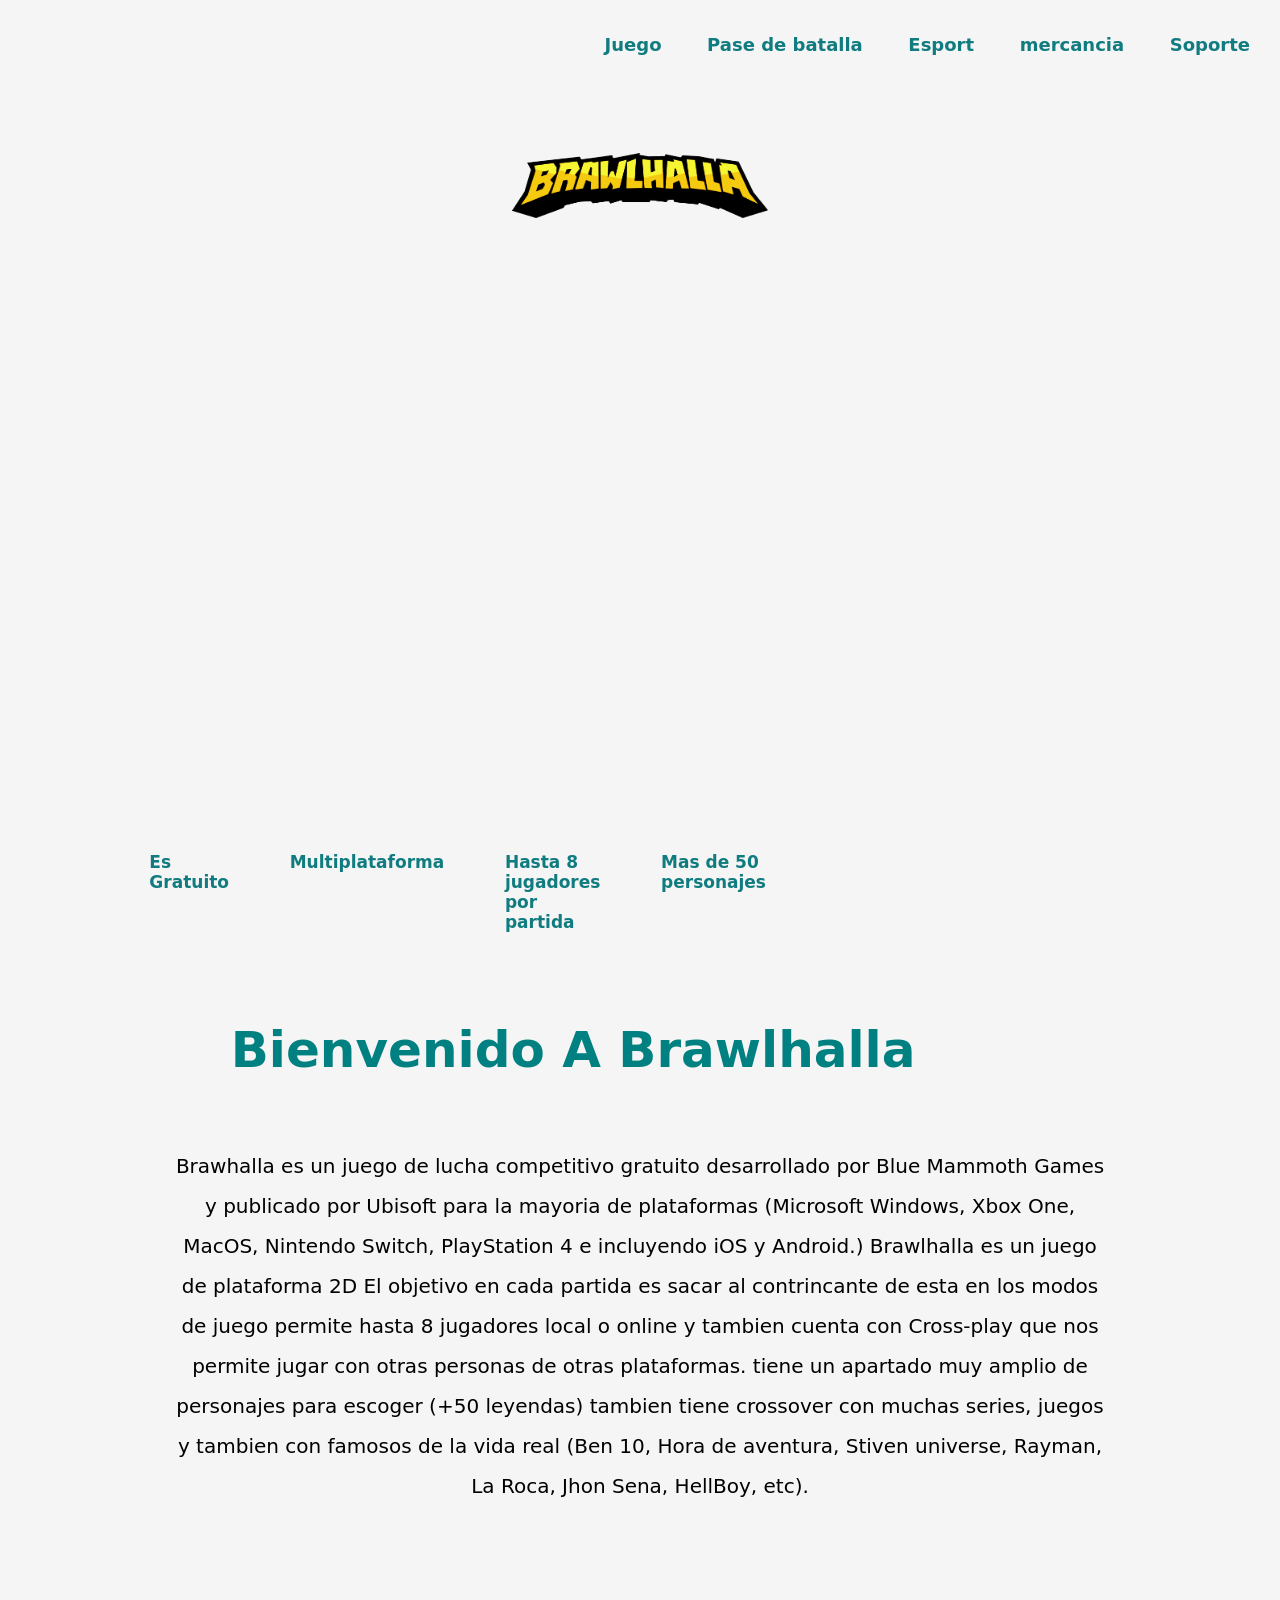
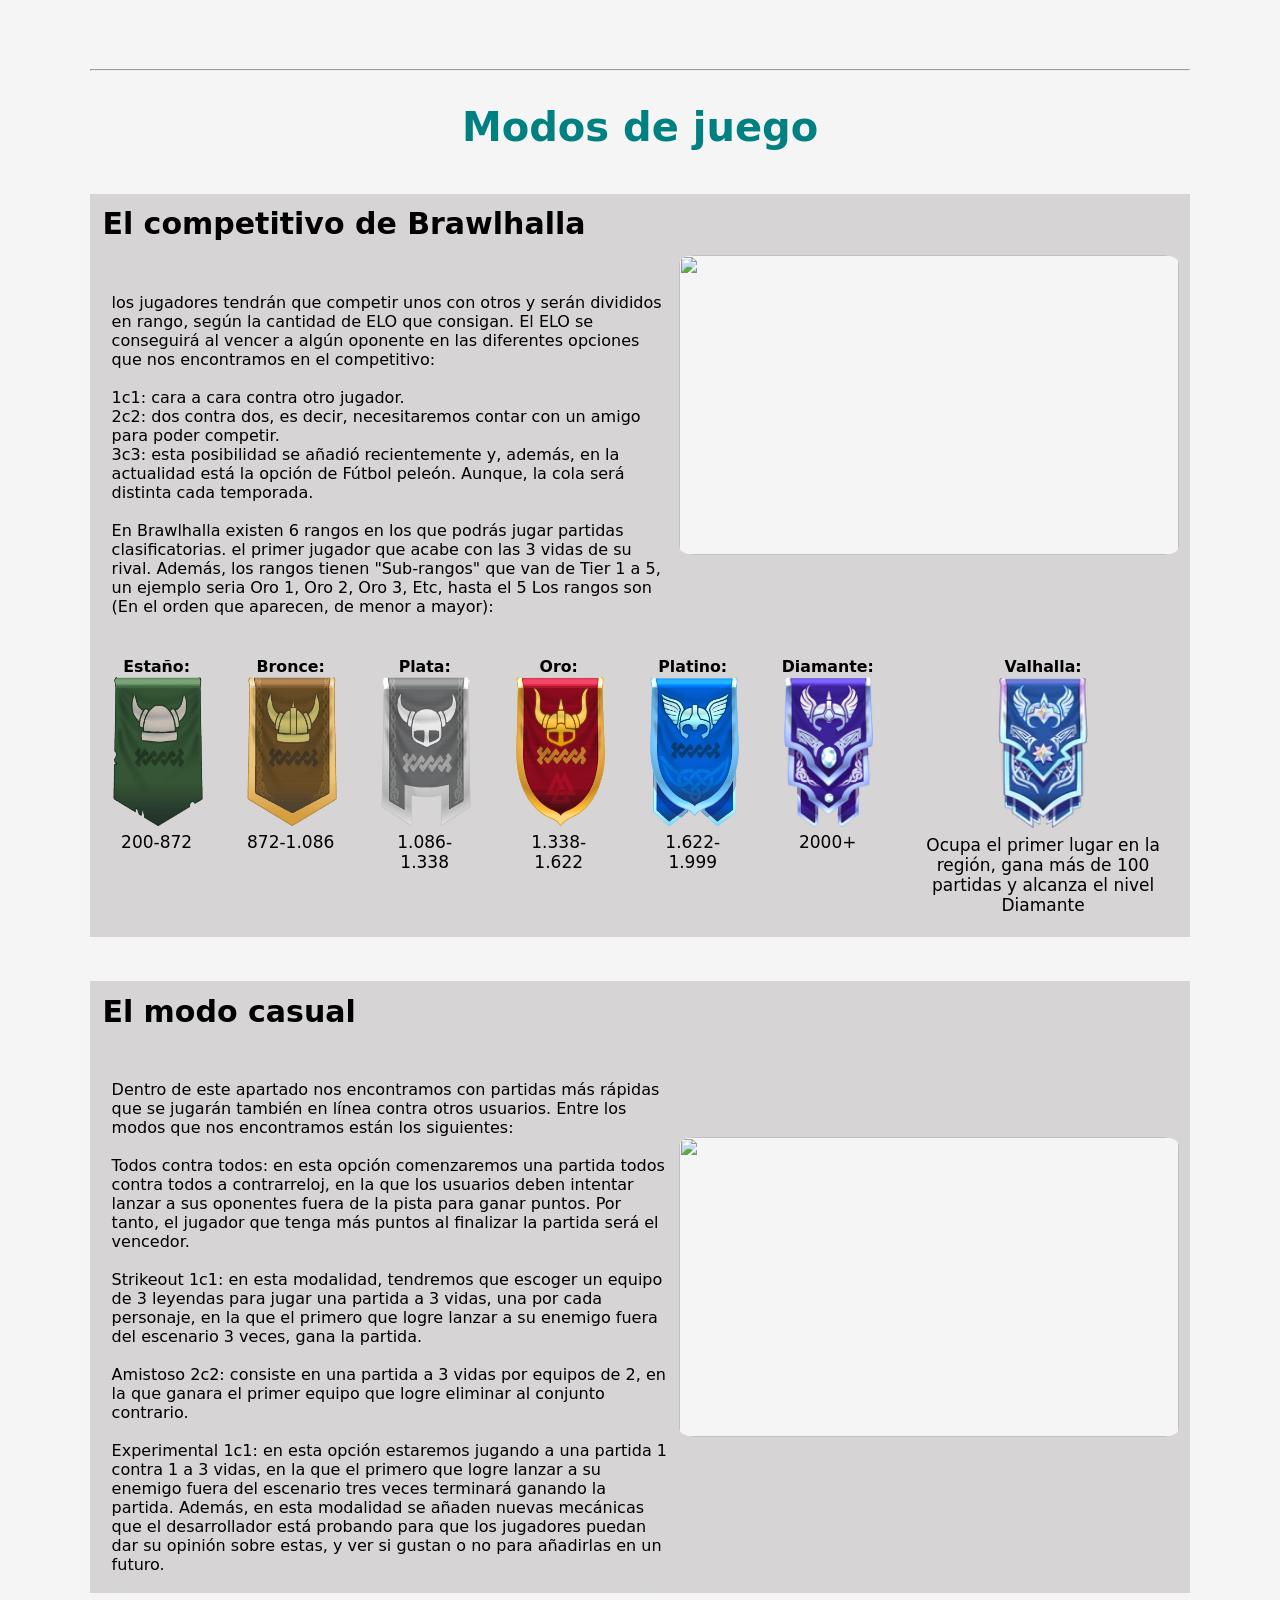
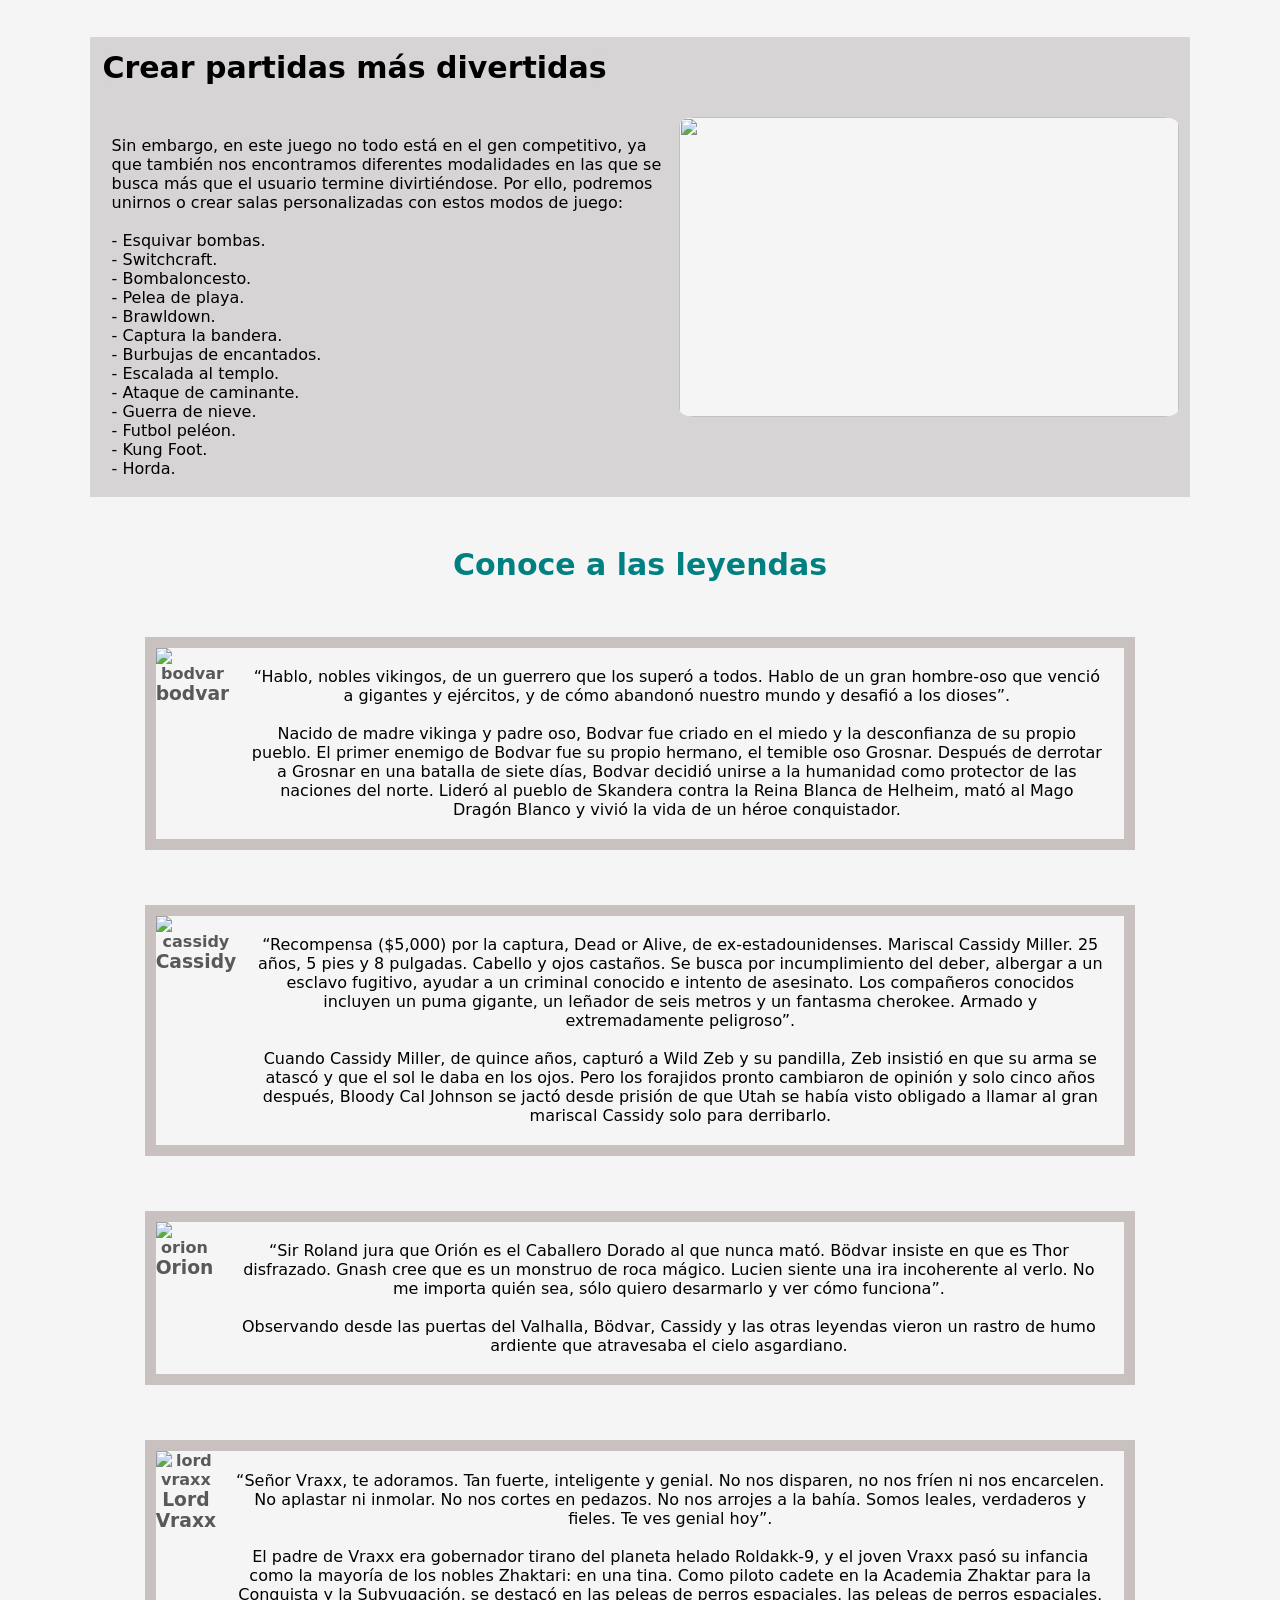
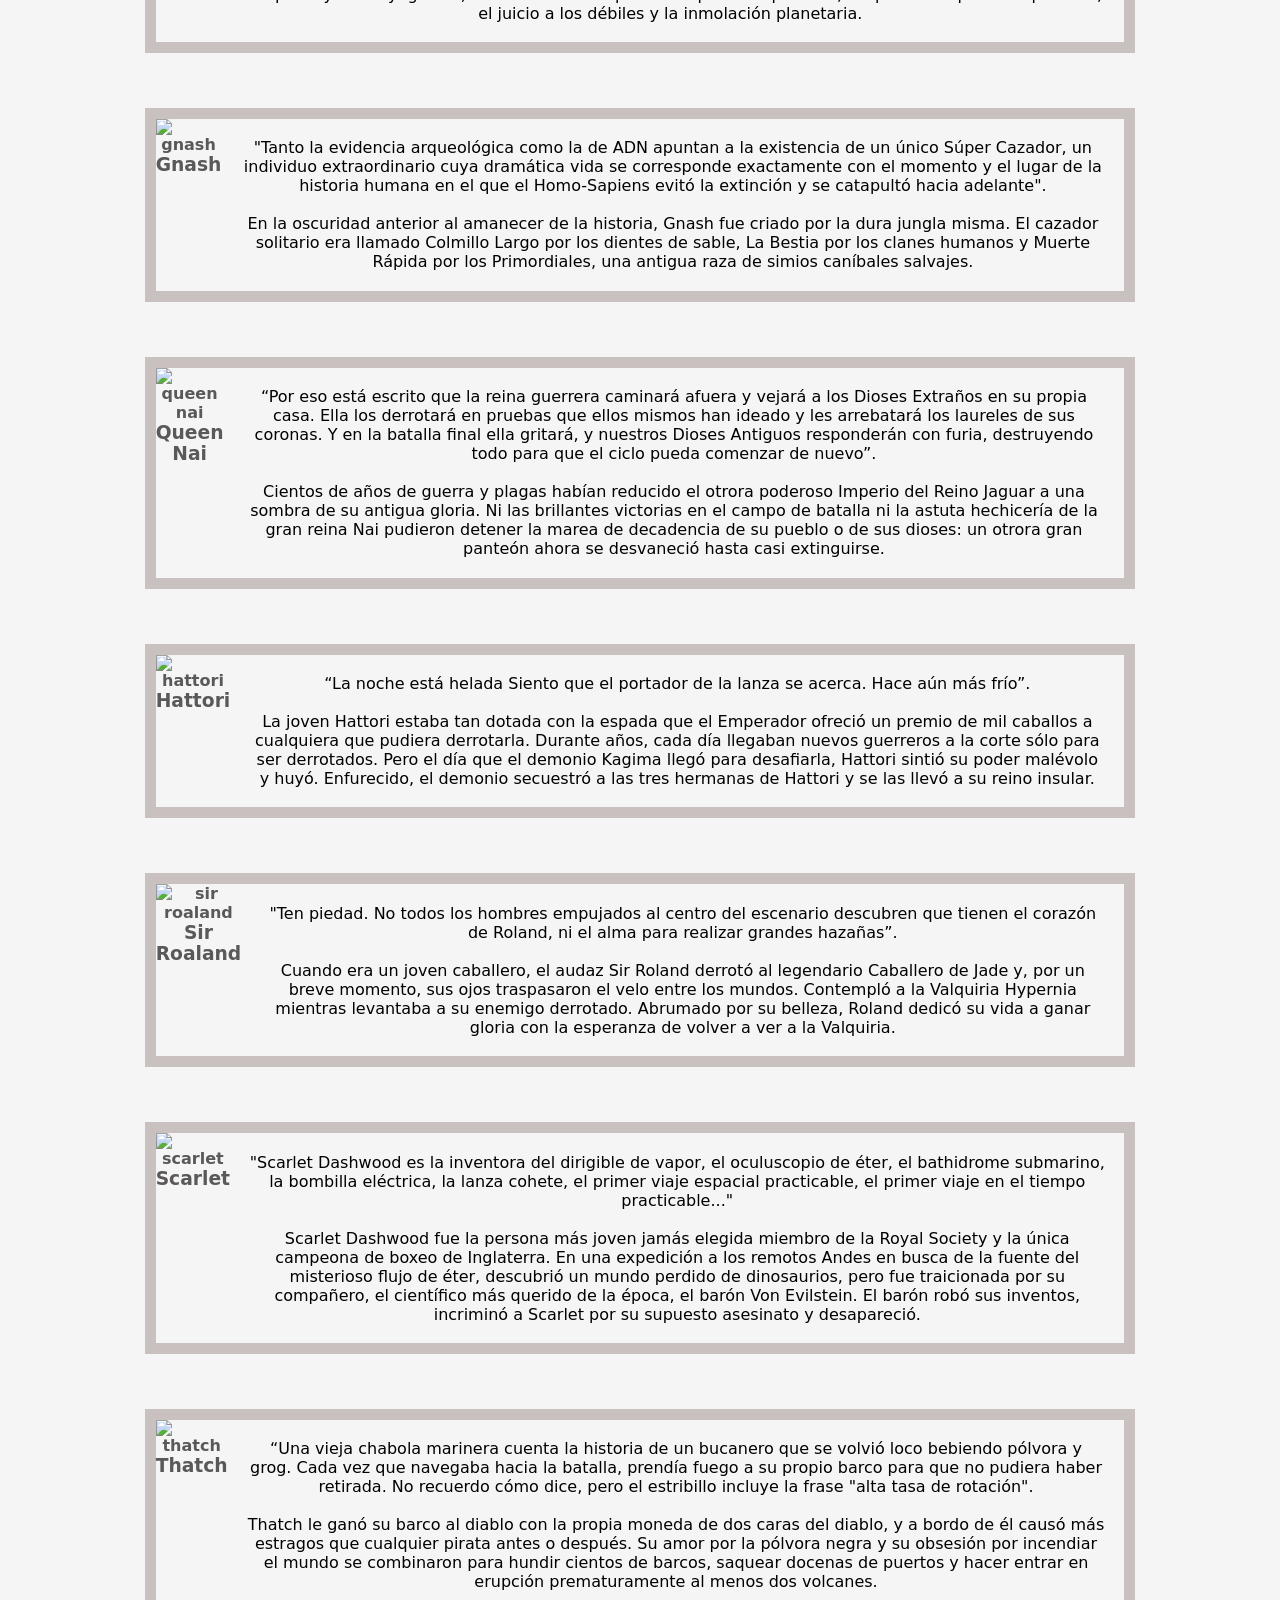
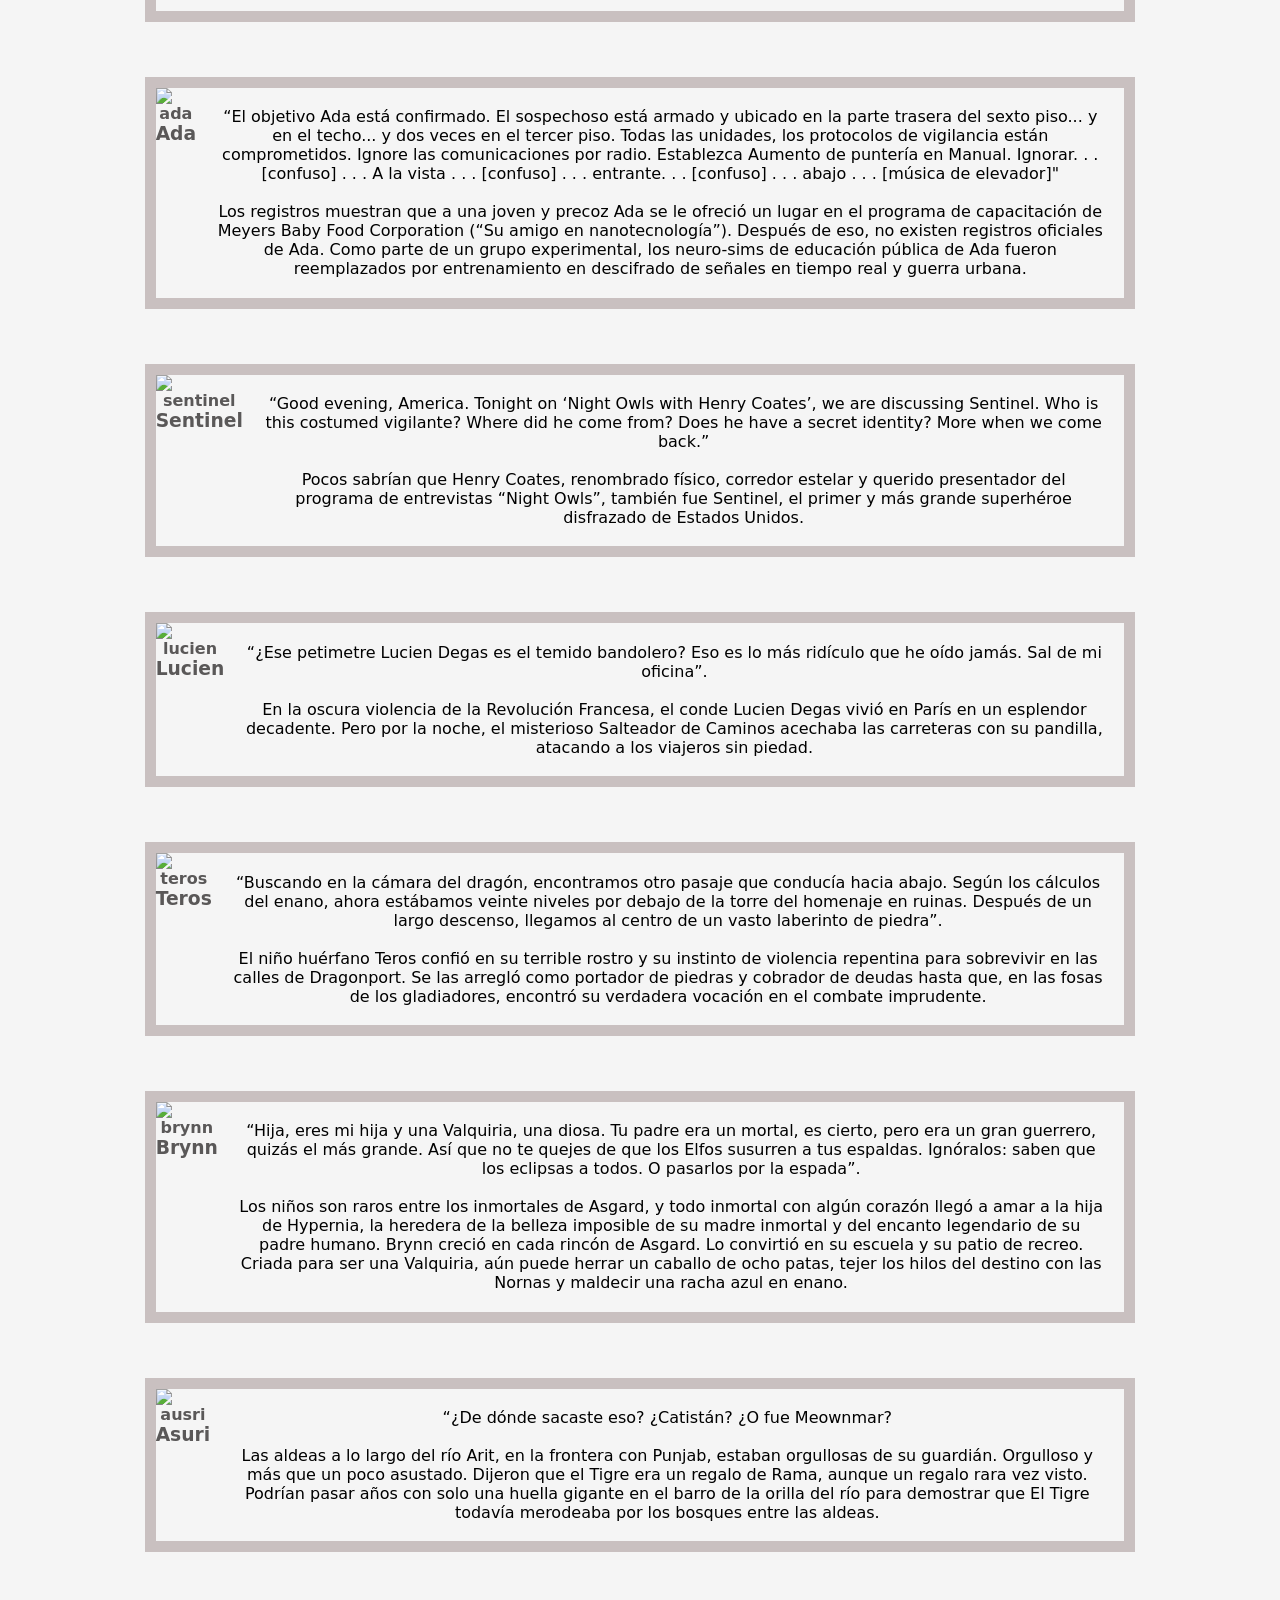
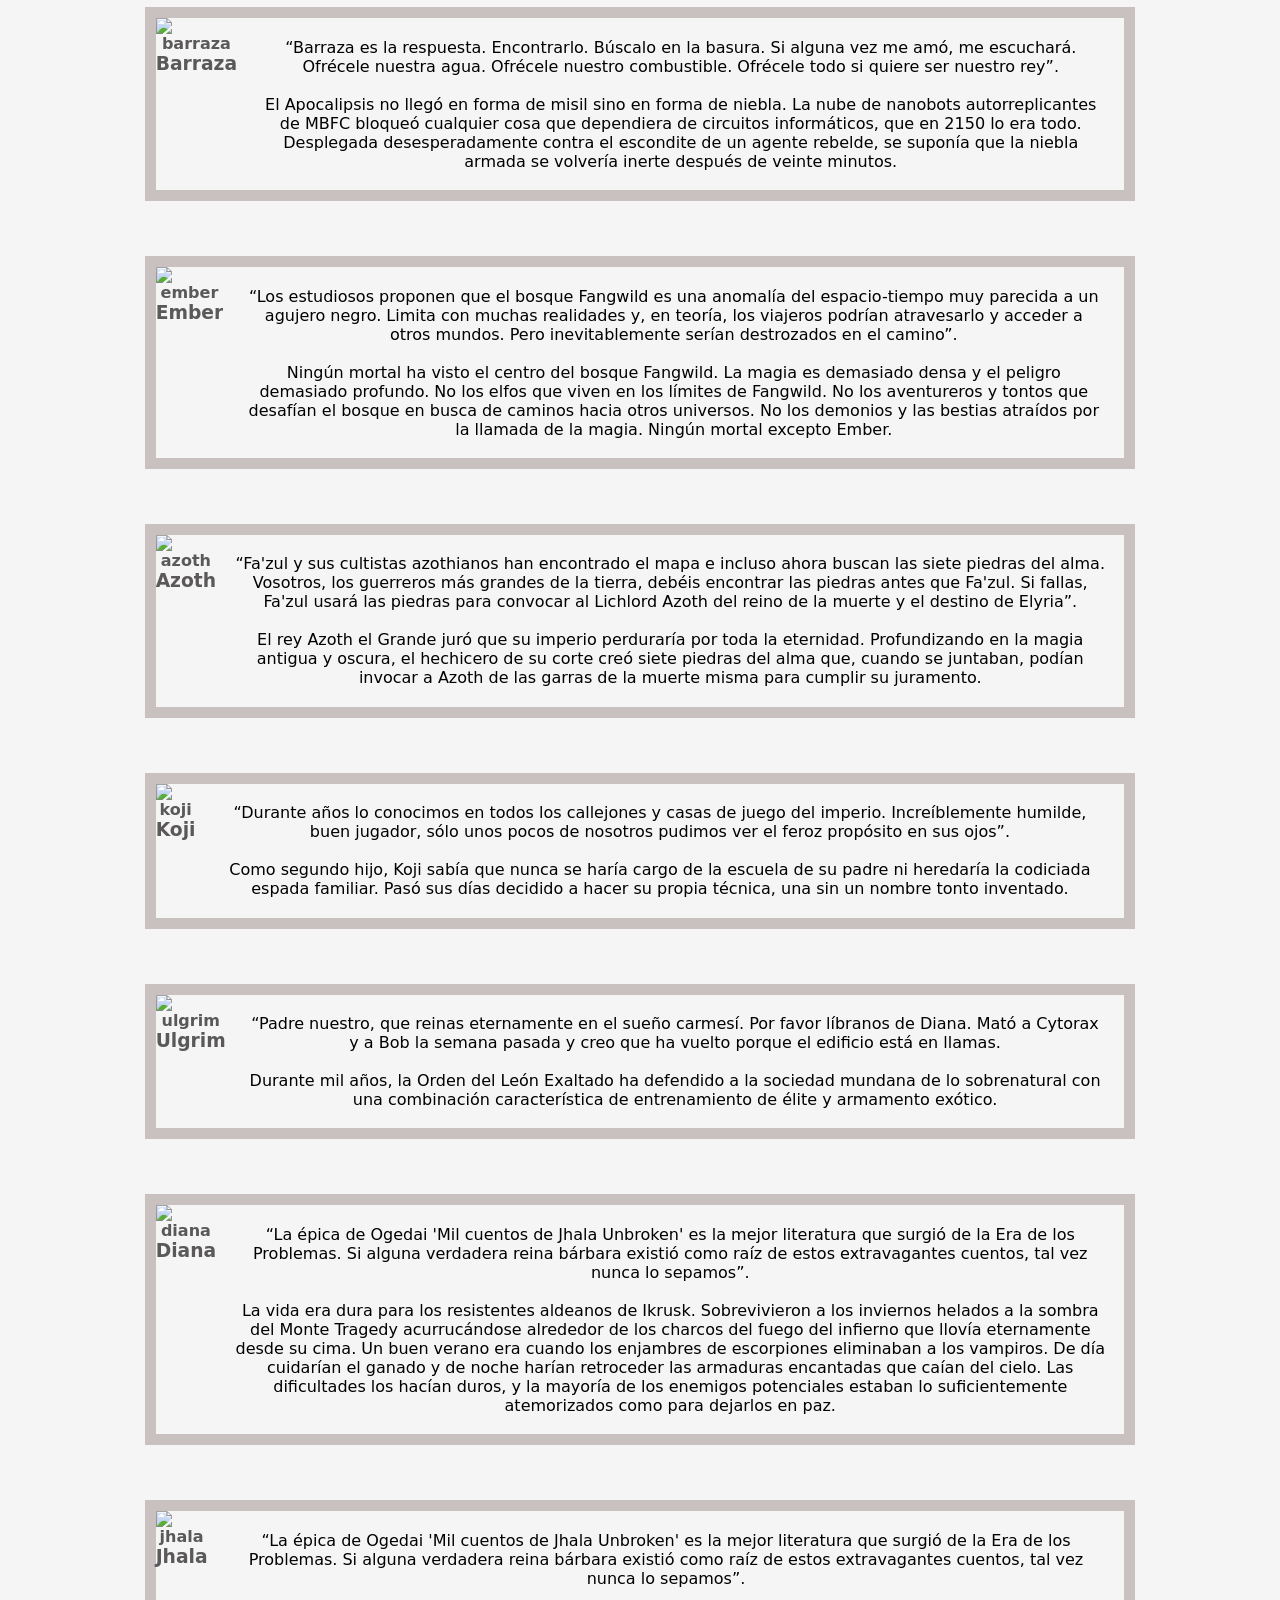
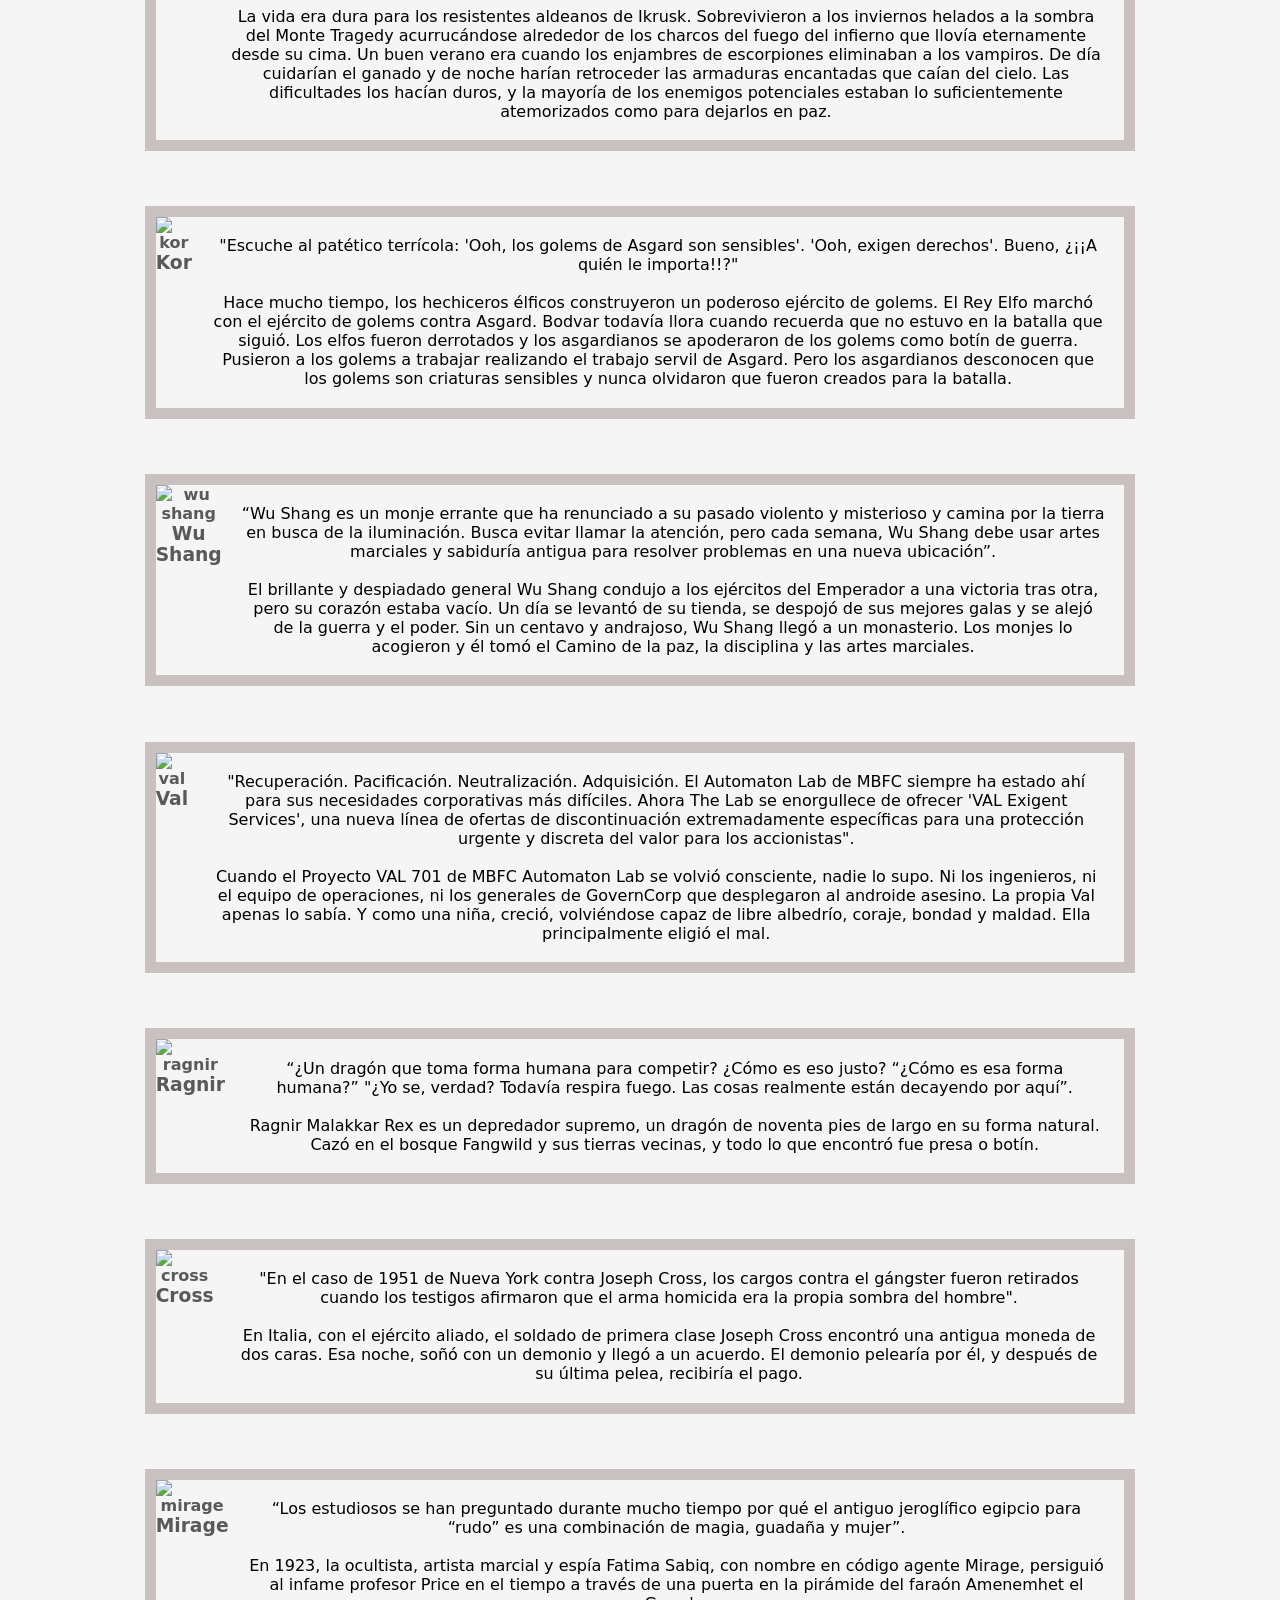
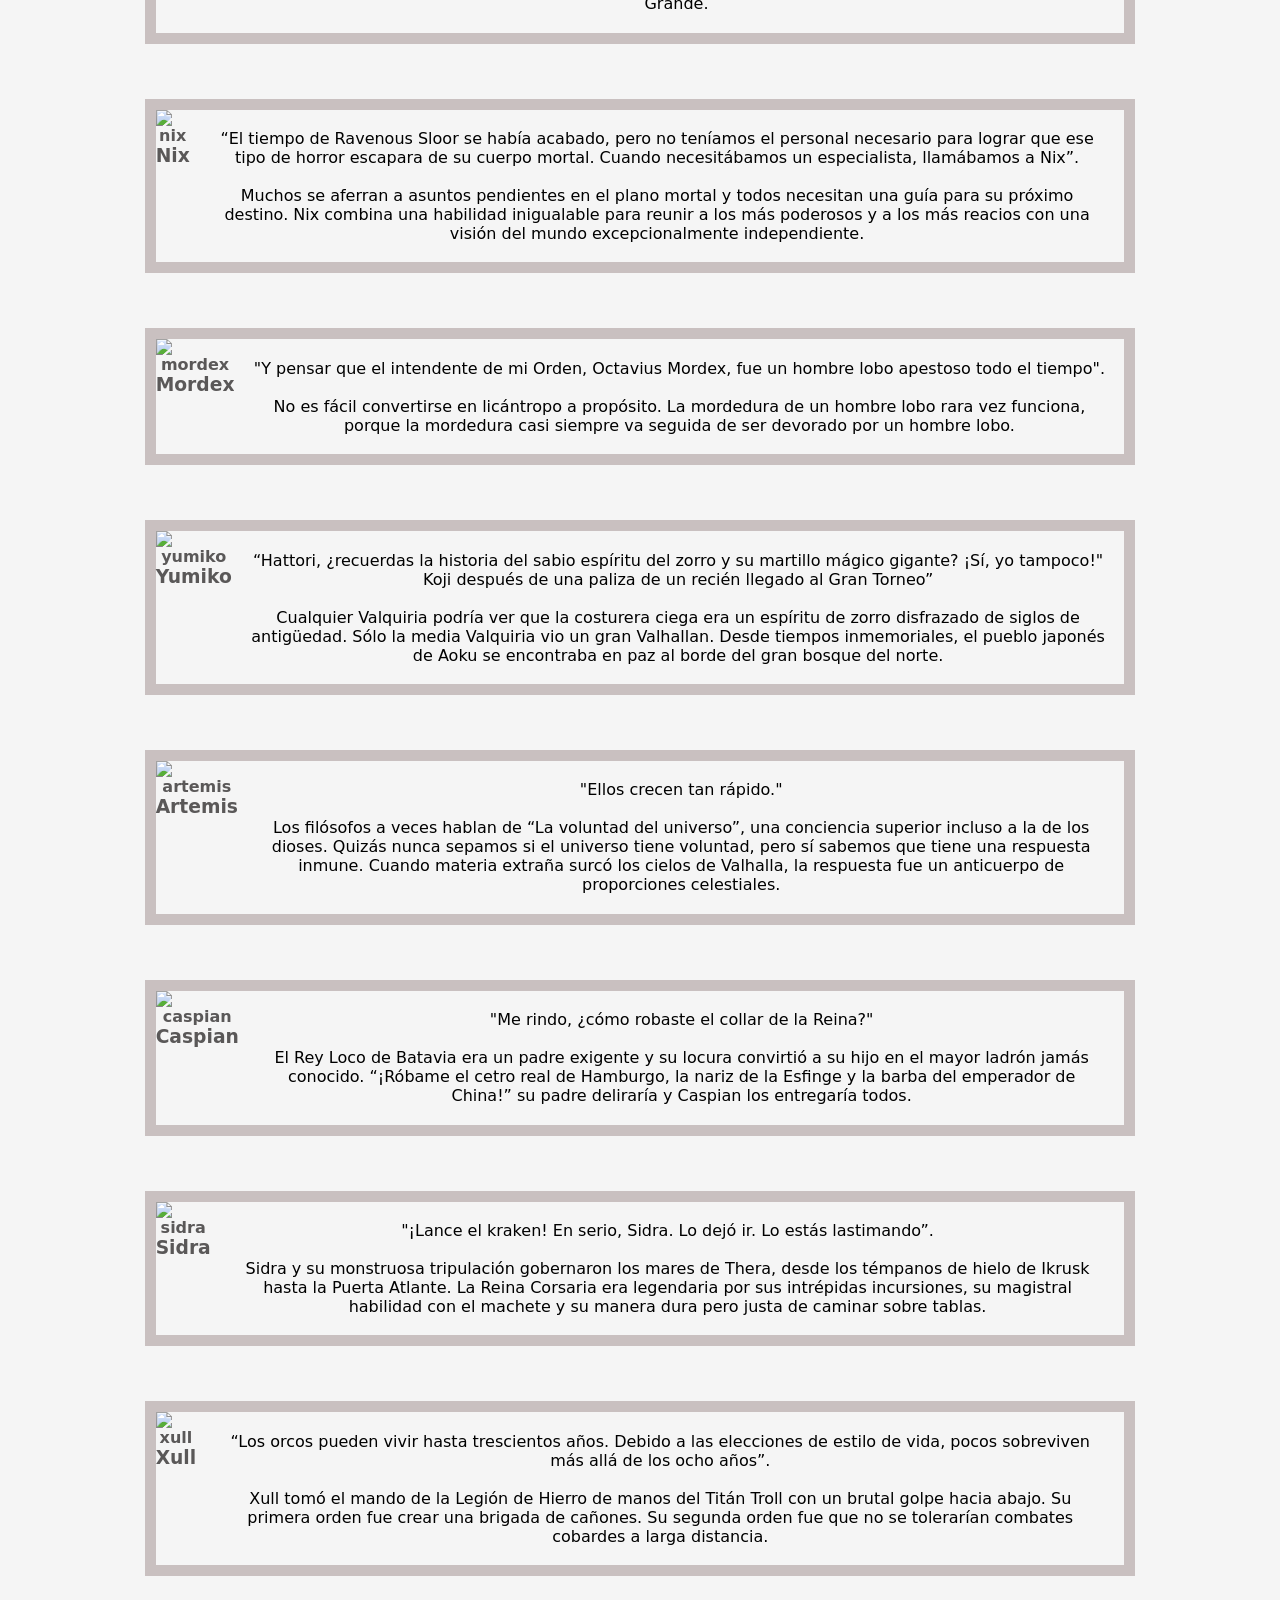
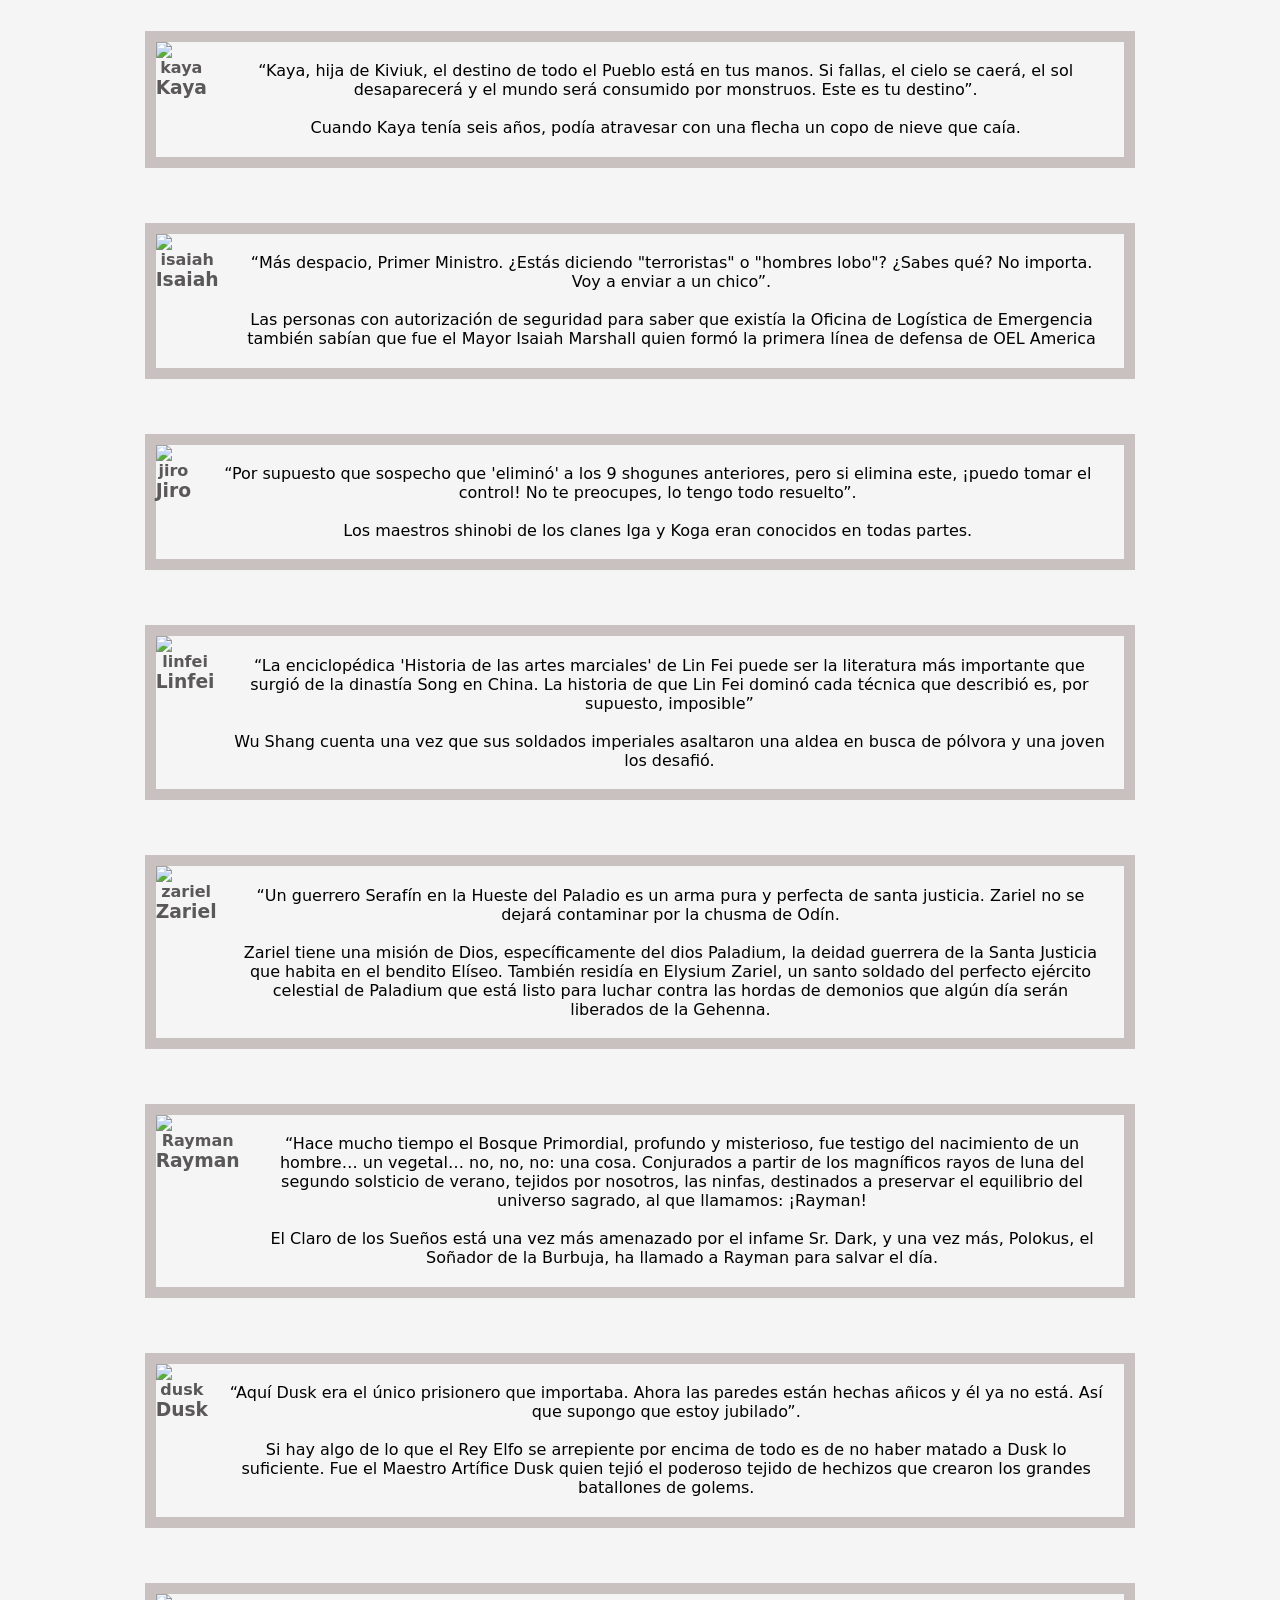
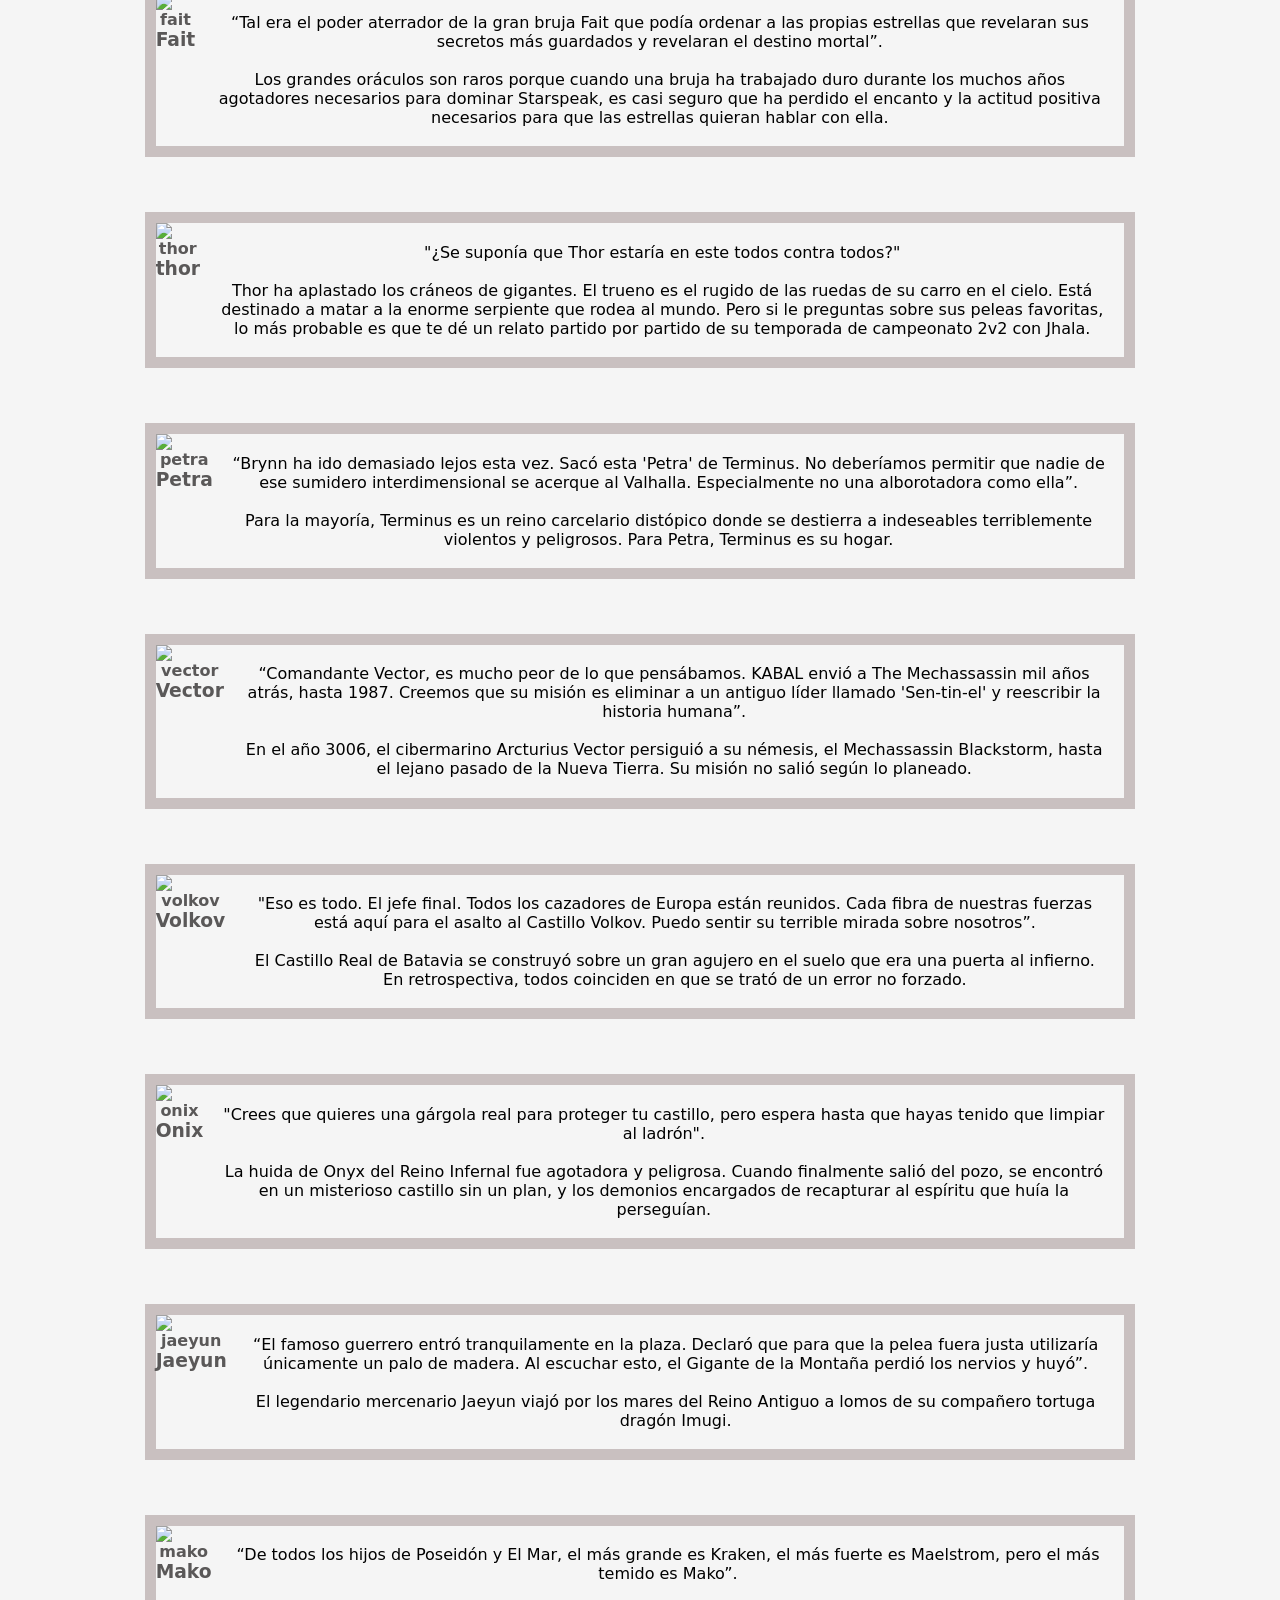
==== Home_html.htm @ e280a80a "agregado de links" ====
<!DOCTYPE html>
<html lang="en">
<head>
    <link rel="stylesheet" href="./home_style.css">
    <meta charset="UTF-8">
    <meta name="viewport" content="width=device-width, initial-scale=1.0">
    
    <title>Brawlhalla-WebPage</title>
</head>
    <header>
        <img src="https://www.brawlhalla.com/img/Logo_BrawlhallaHammer.png" alt="" class="imglogo">
        <nav class="navegador_contenedor">
            <ol>
                <li><a class="apartados"  href="#juego">Juego</a></li>
                <li><a class="apartados"  href="https://store.steampowered.com/app/291550/Brawlhalla/?l=spanish">Pase de batalla</a></li>
                <li><a class="apartados"  href="https://www.start.gg/league/brawlhalla-esports-year-eight/details">Esport</a></li>
                <li><a class="apartados"  href="https://theyetee.com/collections/brawlhalla">mercancia</a></li>
                <li><a class="apartados"  href="#">Soporte</a></li>  
            </ol>        
        </nav>
    </header>

        <div class="main_logo">
            <img id="main_img" src="./Brawlhalla_Logo_100M.png" alt="" width="400">
            <video loop id="gif_menu" autoplay  muted class="video">
            <source src="video.mp4">
            </video>
        </div>

    <div class="cont_caracteristicas">
        <section class="section_caracteristicas">
                <div class="imagenes">
                    <img class="img_caracteristicas1" src="https://www.brawlhalla.com/_app/immutable/assets/f2p.885ef747.png" alt="" width="5%">
                    <img class="img_caracteristicas2" src="https://www.brawlhalla.com/_app/immutable/assets/crossplay.441e0bad.png" alt="" width="5%">
                    <img class="img_caracteristicas3" src="https://www.brawlhalla.com/_app/immutable/assets/players.6bf7468d.png" alt="" width="5%">
                    <img class="img_caracteristicas4" src="https://www.brawlhalla.com/_app/immutable/assets/legends.e18ceb7e.png" alt="" width="5%">
                </div>
                
                <div class="palabras_img">
                    <div class="palabra">
                        <p>Es Gratuito</p>
                    </div>
                    <div class="palabra">
                        <p>Multiplataforma</p>
                    </div>
                    <div class="palabra">
                        <p>Hasta 8 jugadores por partida</p>
                    </div>
                    <div class="palabra">        
                        <p>Mas de 50 personajes</p>
                    </div>
                </div>               
        </section>
    </div>
<body>    
    <section>
        <main>
                <section class="contenido_pagina" >
                        <br>
                        <br>
                        <div class="contendor_title_bienvenida" id="juego">
                            <h1 id="tittle_bienvenida" >Bienvenido A Brawlhalla</h1>
                        </div>
                    <div class="contenido_main">
                        
                        <p>Brawhalla es un juego de lucha competitivo gratuito desarrollado por Blue Mammoth Games y publicado por Ubisoft 
                            para la mayoria de plataformas (Microsoft Windows, Xbox One, MacOS, Nintendo Switch, PlayStation 4 e incluyendo iOS y Android.)
                            Brawlhalla es un juego de plataforma 2D El objetivo en cada partida es sacar al contrincante de esta en los modos de juego permite 
                            hasta 8 jugadores local o online y tambien cuenta con Cross-play que nos permite jugar con otras personas de otras plataformas.
                            tiene un apartado muy amplio de personajes para escoger (+50 leyendas) tambien tiene crossover con muchas series, juegos
                            y tambien con famosos de la vida real (Ben 10, Hora de aventura, Stiven universe, Rayman, La Roca, Jhon Sena, HellBoy, etc). </p>
                            <img id="img_bienvenida"src="https://www.brawlhalla.com/_app/immutable/assets/arcadia.426323af.png" alt="">
                    </div>
                    <hr>
                    <section class="modo_juego">
                        <h1>Modos de juego</h1>
                        <div class="cont_modo_juego">
                            <h2 id="tittle_cont_modo_juego">El competitivo de Brawlhalla</h2>
                            <div class="cont_rango">
                                <p>los jugadores tendrán que competir unos con otros y serán divididos en rango, según la cantidad de ELO que consigan. El ELO se conseguirá al vencer a algún oponente en las diferentes opciones que nos encontramos en el competitivo:
                                    <br><br>
                                    1c1: cara a cara contra otro jugador.
                                    <br>
                                    2c2: dos contra dos, es decir, necesitaremos contar con un amigo para poder competir. 
                                    <br>
                                    3c3: esta posibilidad se añadió recientemente y, además, en la actualidad está la opción de Fútbol peleón. Aunque, la cola será distinta cada temporada.
                                    <br><br>
                                    En Brawlhalla existen 6 rangos en los que podrás jugar partidas clasificatorias. 
                                    el primer jugador que acabe con las 3 vidas de su rival.
                                    Además, los rangos tienen "Sub-rangos" que van de Tier 1 a 5, un ejemplo seria Oro 1, Oro 2, Oro 3, Etc, hasta el 5
                                    Los rangos son
                                    (En el orden que aparecen, de menor a mayor):</p>
                                    <br><br>
                                    <img id="img_cont" src="https://media.tenor.com/pV-bNiKWECcAAAAC/orion-brawlhalla.gif" alt="">            
                            </div>
                                <br>
                                <div class="rangos">
                                    <div class="rango">
                                    <h5>Estaño:</h5>
                                        <img id="img_rango" src="./Banner_Rank_Tin.webp" alt="">
                                        <p>200-872</p>
                                    </div>
                                    
                                    <br><br>
                                    <div class="rango">
                                        <h5>Bronce:</h5>
                                        <img id="img_rango" src="./Banner_Rank_Bronze.webp" alt="">
                                        <p>872-1.086</p>                   
                                    </div>
                                    <br><br>
                                    <div class="rango">
                                        <h5>Plata:</h5>
                                        <img id="img_rango" src="./Banner_Rank_Silver.webp" alt="">
                                        <p>1.086-1.338</p>
                                    </div>
                                    <br><br>
                                    <div class="rango">
                                        <h5>Oro:</h5>
                                        <img id="img_rango" src="./Banner_Rank_Gold.webp" alt="">
                                        <p>1.338-1.622</p>
                                    </div>
                                    <br><br>
                                    <div class="rango">
                                        <h5>Platino:</h5>
                                        <img id="img_rango" src="./Banner_Rank_Platinum.webp" alt="">
                                        <p>1.622-1.999</p>
                                    </div>
                                    <br><br>
                                    <div class="rango">
                                        <h5>Diamante:</h5>
                                        <img id="img_rango" src="./Banner_Rank_Diamond.webp" alt="">
                                        <p>2000+</p>
                                    </div>
                                    <br><br>
                                    <div class="rango">
                                        <h5>Valhalla:</h5>
                                        <img id="img_rango" src="./Banner_Rank_Valhallan.webp" alt="">
                                        <p>Ocupa el primer lugar en
                                            la región, gana más de 100
                                            partidas y alcanza
                                            el nivel Diamante</p>
                                    </div>   
                                </div> 
                            </div>
                        </div>
                        <div class="cont_modo_juego">
                                <h2 id="tittle_cont_modo_juego">El modo casual</h2>
                                <div class="cont_rango">
                                    <p>Dentro de este apartado nos encontramos con partidas más rápidas que se jugarán también en línea contra otros usuarios. Entre los modos que nos encontramos están los siguientes: 
                                        <br><br>
                                        Todos contra todos: en esta opción comenzaremos una partida todos contra todos a contrarreloj, en la que los usuarios deben intentar lanzar a sus oponentes fuera de la pista para ganar puntos. Por tanto, el jugador que tenga más puntos al finalizar la partida será el vencedor.
                                        <br><br>
                                        Strikeout 1c1: en esta modalidad, tendremos que escoger un equipo de 3 leyendas para jugar una partida a 3 vidas, una por cada personaje, en la que el primero que logre lanzar a su enemigo fuera del escenario 3 veces, gana la partida.
                                        <br><br>
                                        Amistoso 2c2: consiste en una partida a 3 vidas por equipos de 2, en la que ganara el primer equipo que logre eliminar al conjunto contrario.
                                        <br><br>
                                        Experimental 1c1: en esta opción estaremos jugando a una partida 1 contra 1 a 3 vidas, en la que el primero que logre lanzar a su enemigo fuera del escenario tres veces terminará ganando la partida. Además, en esta modalidad se añaden nuevas mecánicas que el desarrollador está probando para que los jugadores puedan dar su opinión sobre estas, y ver si gustan o no para añadirlas en un futuro.
                                        <br><br>
                                    </p>
                                    <img id="img_cont" src="https://media.tenor.com/Rh0f54qNLf0AAAAd/brawlhalla-rayman.gif" alt="" >
                                </div>
                        </div>
                        <div class="cont_modo_juego">
                            <h2 id="tittle_cont_modo_juego">Crear partidas más divertidas</h2>
                            <div class="cont_rango">
                                <p>Sin embargo, en este juego no todo está en el gen competitivo, ya que también nos encontramos diferentes modalidades en las que se busca más que el usuario termine divirtiéndose. Por ello, podremos unirnos o crear salas personalizadas con estos modos de juego:
                                    <br><br>
                                    - Esquivar bombas. <br>
                                    - Switchcraft.<br>
                                    - Bombaloncesto.<br>
                                    - Pelea de playa.<br>
                                    - Brawldown.<br>
                                    - Captura la bandera.<br>
                                    - Burbujas de encantados.<br>
                                    - Escalada al templo.<br>
                                    - Ataque de caminante.<br>
                                    - Guerra de nieve.<br>
                                    - Futbol peléon.<br>
                                    - Kung Foot.<br>
                                    - Horda.<br><br>
                                </p>
                                <img id="img_cont"src="https://media.tenor.com/UV8oyC1qodQAAAAd/brawlhalla-dance-d4dj.gif" alt="">

                            </div>
                        </div>
                    </section>
                    
                </section>
                <section class="leyendas">
                        <h1>Conoce a las leyendas</h1>
                        <div class="contenedor_personaje">
                            <a href="">
                                <img src="https://cms.brawlhalla.com/c/uploads/2021/07/bodvar.png" alt="bodvar">
                                <h3>bodvar</h3>
                            </a>
                            <p>“Hablo, nobles vikingos, de un guerrero que los superó a todos. Hablo de un gran hombre-oso que venció a gigantes y ejércitos, y de cómo abandonó nuestro mundo y desafió a los dioses”.
                                <br><br>Nacido de madre vikinga y padre oso, Bodvar fue criado en el miedo y la desconfianza de su propio pueblo.
                                El primer enemigo de Bodvar fue su propio hermano, el temible oso Grosnar. Después de derrotar a Grosnar en una batalla de siete días, Bodvar decidió unirse a la humanidad como protector de las naciones del norte. Lideró al pueblo de Skandera contra la Reina Blanca de Helheim, mató al Mago Dragón Blanco y vivió la vida de un héroe conquistador. 
                                </p>
                        </div>
                        <div class="contenedor_personaje">
                        <a href="">
                            <img src="https://cms.brawlhalla.com/c/uploads/2021/07/cassidy.png" alt="cassidy">
                            <h3>Cassidy</h3>
                        </a>
                        <p>“Recompensa ($5,000) por la captura, Dead or Alive, de ex-estadounidenses. Mariscal Cassidy Miller. 25 años, 5 pies y 8 pulgadas. Cabello y ojos castaños. Se busca por incumplimiento del deber, albergar a un esclavo fugitivo, ayudar a un criminal conocido e intento de asesinato. Los compañeros conocidos incluyen un puma gigante, un leñador de seis metros y un fantasma cherokee. Armado y extremadamente peligroso”.
                            <br><br>Cuando Cassidy Miller, de quince años, capturó a Wild Zeb y su pandilla, Zeb insistió en que su arma se atascó y que el sol le daba en los ojos. Pero los forajidos pronto cambiaron de opinión y solo cinco años después, Bloody Cal Johnson se jactó desde prisión de que Utah se había visto obligado a llamar al gran mariscal Cassidy solo para derribarlo.
                        </p>

                        </div>
                        <div class="contenedor_personaje">
                        <a href="">
                            <img src="https://cms.brawlhalla.com/c/uploads/2021/07/orion.png" alt="orion">
                            <h3>Orion</h3>
                        </a>
                        <p>“Sir Roland jura que Orión es el Caballero Dorado al que nunca mató. Bödvar insiste en que es Thor disfrazado. Gnash cree que es un monstruo de roca mágico. Lucien siente una ira incoherente al verlo. No me importa quién sea, sólo quiero desarmarlo y ver cómo funciona”. <br> <br> Observando desde las puertas del Valhalla, Bödvar, Cassidy y las otras leyendas vieron un rastro de humo ardiente que atravesaba el cielo asgardiano.</p>

                        </div>
                        <div class="contenedor_personaje">
                        <a href="">
                            <img src="https://cms.brawlhalla.com/c/uploads/2021/07/a_Roster_Pose_VraxxM-1.png" alt="lord vraxx">
                            <h3>Lord Vraxx</h3>
                        </a>
                        <p>“Señor Vraxx, te adoramos. Tan fuerte, inteligente y genial.
                            No nos disparen, no nos fríen ni nos encarcelen. No aplastar ni inmolar.
                            No nos cortes en pedazos. No nos arrojes a la bahía.
                            Somos leales, verdaderos y fieles. Te ves genial hoy”. <br><br>El padre de Vraxx era gobernador tirano del planeta helado Roldakk-9, y el joven Vraxx pasó su infancia como la mayoría de los nobles Zhaktari: en una tina. Como piloto cadete en la Academia Zhaktar para la Conquista y la Subyugación, se destacó en las peleas de perros espaciales, las peleas de perros espaciales, el juicio a los débiles y la inmolación planetaria.</p>

                        </div>
                        <div class="contenedor_personaje">
                        <a href="">
                            <img src="https://cms.brawlhalla.com/c/uploads/2021/07/gnash.png" alt="gnash">
                            <h3>Gnash</h3>
                        </a>
                        <p>"Tanto la evidencia arqueológica como la de ADN apuntan a la existencia de un único Súper Cazador, un individuo extraordinario cuya dramática vida se corresponde exactamente con el momento y el lugar de la historia humana en el que el Homo-Sapiens evitó la extinción y se catapultó hacia adelante".
                            <br><br>En la oscuridad anterior al amanecer de la historia, Gnash fue criado por la dura jungla misma. El cazador solitario era llamado Colmillo Largo por los dientes de sable, La Bestia por los clanes humanos y Muerte Rápida por los Primordiales, una antigua raza de simios caníbales salvajes.</p>

                        </div>
                        <div class="contenedor_personaje">
                        <a href="">
                            <img src="https://cms.brawlhalla.com/c/uploads/2021/07/nai.png" alt="queen nai">
                            <h3>Queen Nai</h3>
                        </a>
                        <p>“Por eso está escrito que la reina guerrera caminará afuera y vejará a los Dioses Extraños en su propia casa. Ella los derrotará en pruebas que ellos mismos han ideado y les arrebatará los laureles de sus coronas. Y en la batalla final ella gritará, y nuestros Dioses Antiguos responderán con furia, destruyendo todo para que el ciclo pueda comenzar de nuevo”.
                            <br><br>Cientos de años de guerra y plagas habían reducido el otrora poderoso Imperio del Reino Jaguar a una sombra de su antigua gloria. Ni las brillantes victorias en el campo de batalla ni la astuta hechicería de la gran reina Nai pudieron detener la marea de decadencia de su pueblo o de sus dioses: un otrora gran panteón ahora se desvaneció hasta casi extinguirse.
                        </p>

                        </div>
                        <div class="contenedor_personaje">
                        <a href="">
                            <img src="https://cms.brawlhalla.com/c/uploads/2021/07/hattori.png" alt="hattori">
                            <h3>Hattori</h3>
                        </a>
                        <p>“La noche está helada
                            Siento que el portador de la lanza se acerca.
                            Hace aún más frío”. <br><br>La joven Hattori estaba tan dotada con la espada que el Emperador ofreció un premio de mil caballos a cualquiera que pudiera derrotarla. Durante años, cada día llegaban nuevos guerreros a la corte sólo para ser derrotados. Pero el día que el demonio Kagima llegó para desafiarla, Hattori sintió su poder malévolo y huyó. Enfurecido, el demonio secuestró a las tres hermanas de Hattori y se las llevó a su reino insular.</p>

                        </div>
                        <div class="contenedor_personaje">
                        <a href="">
                            <img src="https://cms.brawlhalla.com/c/uploads/2021/07/roland.png" alt="sir roaland">
                            <h3>Sir Roaland</h3>
                        </a>
                        <p>"Ten piedad. No todos los hombres empujados al centro del escenario descubren que tienen el corazón de Roland, ni el alma para realizar grandes hazañas”. <br> <br>Cuando era un joven caballero, el audaz Sir Roland derrotó al legendario Caballero de Jade y, por un breve momento, sus ojos traspasaron el velo entre los mundos. Contempló a la Valquiria Hypernia mientras levantaba a su enemigo derrotado. Abrumado por su belleza, Roland dedicó su vida a ganar gloria con la esperanza de volver a ver a la Valquiria.</p>

                        </div>
                        <div class="contenedor_personaje">
                        <a href="">
                            <img src="https://cms.brawlhalla.com/c/uploads/2021/07/scarlet.png" alt="scarlet">
                            <h3>Scarlet</h3>
                        </a>
                        <p>"Scarlet Dashwood es la inventora del dirigible de vapor, el oculuscopio de éter, el bathidrome submarino, la bombilla eléctrica, la lanza cohete, el primer viaje espacial practicable, el primer viaje en el tiempo practicable..." <br> <br>Scarlet Dashwood fue la persona más joven jamás elegida miembro de la Royal Society y la única campeona de boxeo de Inglaterra. En una expedición a los remotos Andes en busca de la fuente del misterioso flujo de éter, descubrió un mundo perdido de dinosaurios, pero fue traicionada por su compañero, el científico más querido de la época, el barón Von Evilstein. El barón robó sus inventos, incriminó a Scarlet por su supuesto asesinato y desapareció.</p>

                        </div>
                        <div class="contenedor_personaje">
                        <a href="">
                            <img src="https://cms.brawlhalla.com/c/uploads/2021/07/thatch.png" alt="thatch">
                            <h3>Thatch</h3>
                        </a>
                        <p>“Una vieja chabola marinera cuenta la historia de un bucanero que se volvió loco bebiendo pólvora y grog. Cada vez que navegaba hacia la batalla, prendía fuego a su propio barco para que no pudiera haber retirada. No recuerdo cómo dice, pero el estribillo incluye la frase "alta tasa de rotación". 
                            <br><br>Thatch le ganó su barco al diablo con la propia moneda de dos caras del diablo, y a bordo de él causó más estragos que cualquier pirata antes o después. Su amor por la pólvora negra y su obsesión por incendiar el mundo se combinaron para hundir cientos de barcos, saquear docenas de puertos y hacer entrar en erupción prematuramente al menos dos volcanes.
                        </p>

                        </div>
                        <div class="contenedor_personaje">
                        <a href="">
                            <img src="https://cms.brawlhalla.com/c/uploads/2021/07/ada.png" alt="ada">
                            <h3>Ada</h3>
                        </a>
                        <p>“El objetivo Ada está confirmado. El sospechoso está armado y ubicado en la parte trasera del sexto piso... y en el techo... y dos veces en el tercer piso. Todas las unidades, los protocolos de vigilancia están comprometidos. Ignore las comunicaciones por radio. Establezca Aumento de puntería en Manual. Ignorar. . . [confuso] . . . A la vista . . . [confuso] . . . entrante. . . [confuso] . . . abajo . . . [música de elevador]"
                            <br><br>Los registros muestran que a una joven y precoz Ada se le ofreció un lugar en el programa de capacitación de Meyers Baby Food Corporation (“Su amigo en nanotecnología”). Después de eso, no existen registros oficiales de Ada. Como parte de un grupo experimental, los neuro-sims de educación pública de Ada fueron reemplazados por entrenamiento en descifrado de señales en tiempo real y guerra urbana.
                        </p>

                    </div>
                        <div class="contenedor_personaje">
                        <a href="">
                            <img src="https://cms.brawlhalla.com/c/uploads/2021/07/sentinel.png" alt="sentinel">
                            <h3>Sentinel</h3>
                        </a>
                        <p>“Good evening, America. Tonight on ‘Night Owls with Henry Coates’, we are discussing Sentinel. Who is this costumed vigilante? Where did he come from? Does he have a secret identity? More when we come back.”
                            <br><br>Pocos sabrían que Henry Coates, renombrado físico, corredor estelar y querido presentador del programa de entrevistas “Night Owls”, también fue Sentinel, el primer y más grande superhéroe disfrazado de Estados Unidos.
                        </p>

                    </div>
                        <div class="contenedor_personaje">
                        <a href="">
                            <img src="https://cms.brawlhalla.com/c/uploads/2021/07/lucien.png" alt="lucien">
                            <h3>Lucien</h3>
                        </a>
                        <p>“¿Ese petimetre Lucien Degas es el temido bandolero? Eso es lo más ridículo que he oído jamás. Sal de mi oficina”.
                            <br><br>En la oscura violencia de la Revolución Francesa, el conde Lucien Degas vivió en París en un esplendor decadente. Pero por la noche, el misterioso Salteador de Caminos acechaba las carreteras con su pandilla, atacando a los viajeros sin piedad.
                        </p>

                    </div>
                        <div class="contenedor_personaje">
                        <a href="">
                            <img src="https://cms.brawlhalla.com/c/uploads/2021/07/teros.png" alt="teros">
                            <h3>Teros</h3>
                        </a>
                        <p>“Buscando en la cámara del dragón, encontramos otro pasaje que conducía hacia abajo. Según los cálculos del enano, ahora estábamos veinte niveles por debajo de la torre del homenaje en ruinas. Después de un largo descenso, llegamos al centro de un vasto laberinto de piedra”.
                            <br><br>El niño huérfano Teros confió en su terrible rostro y su instinto de violencia repentina para sobrevivir en las calles de Dragonport. Se las arregló como portador de piedras y cobrador de deudas hasta que, en las fosas de los gladiadores, encontró su verdadera vocación en el combate imprudente.
                        </p>

                    </div>
                        <div class="contenedor_personaje">
                        <a href="">
                            <img src="https://cms.brawlhalla.com/c/uploads/2021/07/a_Roster_Pose_ValkyrieM.png" alt="brynn">
                            <h3>Brynn</h3>
                        </a>
                        <p>“Hija, eres mi hija y una Valquiria, una diosa. Tu padre era un mortal, es cierto, pero era un gran guerrero, quizás el más grande. Así que no te quejes de que los Elfos susurren a tus espaldas. Ignóralos: saben que los eclipsas a todos. O pasarlos por la espada”.
                            <br><br>Los niños son raros entre los inmortales de Asgard, y todo inmortal con algún corazón llegó a amar a la hija de Hypernia, la heredera de la belleza imposible de su madre inmortal y del encanto legendario de su padre humano. Brynn creció en cada rincón de Asgard. Lo convirtió en su escuela y su patio de recreo. Criada para ser una Valquiria, aún puede herrar un caballo de ocho patas, tejer los hilos del destino con las Nornas y maldecir una racha azul en enano.
                        </p>

                    </div>
                        <div class="contenedor_personaje">
                        <a href="">
                            <img src="https://cms.brawlhalla.com/c/uploads/2021/07/a_Roster_Pose_CatM.png" alt="ausri">
                            <h3>Asuri</h3>
                        </a>
                        <p>“¿De dónde sacaste eso? ¿Catistán? ¿O fue Meownmar?
                            <br><br>Las aldeas a lo largo del río Arit, en la frontera con Punjab, estaban orgullosas de su guardián. Orgulloso y más que un poco asustado. Dijeron que el Tigre era un regalo de Rama, aunque un regalo rara vez visto. Podrían pasar años con solo una huella gigante en el barro de la orilla del río para demostrar que El Tigre todavía merodeaba por los bosques entre las aldeas.
                        </p>

                    </div>
                        <div class="contenedor_personaje">
                        <a href="">
                            <img src="https://cms.brawlhalla.com/c/uploads/2021/07/a_Roster_Pose_ApocM.png" alt="barraza">
                            <h3>Barraza</h3>
                        </a>
                        <p>“Barraza es la respuesta. Encontrarlo. Búscalo en la basura. Si alguna vez me amó, me escuchará. Ofrécele nuestra agua. Ofrécele nuestro combustible. Ofrécele todo si quiere ser nuestro rey”.
                            <br><br>El Apocalipsis no llegó en forma de misil sino en forma de niebla. La nube de nanobots autorreplicantes de MBFC bloqueó cualquier cosa que dependiera de circuitos informáticos, que en 2150 lo era todo. Desplegada desesperadamente contra el escondite de un agente rebelde, se suponía que la niebla armada se volvería inerte después de veinte minutos.
                        </p>

                    </div>
                        <div class="contenedor_personaje">
                        <a href="">
                            <img src="https://cms.brawlhalla.com/c/uploads/2021/07/a_Roster_Pose_ElfM.png" alt="ember">
                            <h3>Ember</h3>
                        </a>
                        <p>“Los estudiosos proponen que el bosque Fangwild es una anomalía del espacio-tiempo muy parecida a un agujero negro. Limita con muchas realidades y, en teoría, los viajeros podrían atravesarlo y acceder a otros mundos. Pero inevitablemente serían destrozados en el camino”.
                            <br><br>
                            Ningún mortal ha visto el centro del bosque Fangwild. La magia es demasiado densa y el peligro demasiado profundo. No los elfos que viven en los límites de Fangwild. No los aventureros y tontos que desafían el bosque en busca de caminos hacia otros universos. No los demonios y las bestias atraídos por la llamada de la magia. Ningún mortal excepto Ember.
                            
                        </p>

                    </div>
                        <div class="contenedor_personaje">
                        <a href="">
                            <img src="https://cms.brawlhalla.com/c/uploads/2021/07/a_Roster_Pose_AzothM.png" alt="azoth">
                            <h3>Azoth</h3>
                        </a>
                        <p>“Fa'zul y sus cultistas azothianos han encontrado el mapa e incluso ahora buscan las siete piedras del alma. Vosotros, los guerreros más grandes de la tierra, debéis encontrar las piedras antes que Fa'zul. Si fallas, Fa'zul usará las piedras para convocar al Lichlord Azoth del reino de la muerte y el destino de Elyria”.
                            <br><br>
                            El rey Azoth el Grande juró que su imperio perduraría por toda la eternidad. Profundizando en la magia antigua y oscura, el hechicero de su corte creó siete piedras del alma que, cuando se juntaban, podían invocar a Azoth de las garras de la muerte misma para cumplir su juramento.
                            </p>

                    </div>
                        <div class="contenedor_personaje">
                        <a href="">
                            <img src="https://cms.brawlhalla.com/c/uploads/2021/07/a_Roster_Pose_SamuraiM.png" alt="koji">
                            <h3>Koji</h3>
                        </a>
                        <p>“Durante años lo conocimos en todos los callejones y casas de juego del imperio. Increíblemente humilde, buen jugador, sólo unos pocos de nosotros pudimos ver el feroz propósito en sus ojos”.
                            <br><br>
                            Como segundo hijo, Koji sabía que nunca se haría cargo de la escuela de su padre ni heredaría la codiciada espada familiar. Pasó sus días decidido a hacer su propia técnica, una sin un nombre tonto inventado.
                            </p>

                    </div>
                        <div class="contenedor_personaje">
                        <a href="">
                            <img src="https://cms.brawlhalla.com/c/uploads/2021/07/a_Roster_Pose_DwarfM.png" alt="ulgrim">
                            <h3>Ulgrim</h3>
                        </a>
                        <p>“Padre nuestro, que reinas eternamente en el sueño carmesí. Por favor líbranos de Diana. Mató a Cytorax y a Bob la semana pasada y creo que ha vuelto porque el edificio está en llamas.
                            <br><br>
                            Durante mil años, la Orden del León Exaltado ha defendido a la sociedad mundana de lo sobrenatural con una combinación característica de entrenamiento de élite y armamento exótico.
                            </p>

                    </div>
                        <div class="contenedor_personaje">
                        <a href="">
                            <img src="https://cms.brawlhalla.com/c/uploads/2021/07/a_Roster_Pose_MonsterHunterM.png" alt="diana">
                            <h3>Diana</h3>
                        </a>
                        <p>“La épica de Ogedai 'Mil cuentos de Jhala Unbroken' es la mejor literatura que surgió de la Era de los Problemas. Si alguna verdadera reina bárbara existió como raíz de estos extravagantes cuentos, tal vez nunca lo sepamos”.
                            <br><br>
                            La vida era dura para los resistentes aldeanos de Ikrusk. Sobrevivieron a los inviernos helados a la sombra del Monte Tragedy acurrucándose alrededor de los charcos del fuego del infierno que llovía eternamente desde su cima. Un buen verano era cuando los enjambres de escorpiones eliminaban a los vampiros. De día cuidarían el ganado y de noche harían retroceder las armaduras encantadas que caían del cielo. Las dificultades los hacían duros, y la mayoría de los enemigos potenciales estaban lo suficientemente atemorizados como para dejarlos en paz.
                            </p>
                        
                    </div>
                        <div class="contenedor_personaje">
                        <a href="">
                            <img src="https://cms.brawlhalla.com/c/uploads/2021/07/a_Roster_Pose_BarbarianM.png" alt="jhala">
                            <h3>Jhala</h3>
                        </a>
                        <p>“La épica de Ogedai 'Mil cuentos de Jhala Unbroken' es la mejor literatura que surgió de la Era de los Problemas. Si alguna verdadera reina bárbara existió como raíz de estos extravagantes cuentos, tal vez nunca lo sepamos”.
                            <br><br>
                            La vida era dura para los resistentes aldeanos de Ikrusk. Sobrevivieron a los inviernos helados a la sombra del Monte Tragedy acurrucándose alrededor de los charcos del fuego del infierno que llovía eternamente desde su cima. Un buen verano era cuando los enjambres de escorpiones eliminaban a los vampiros. De día cuidarían el ganado y de noche harían retroceder las armaduras encantadas que caían del cielo. Las dificultades los hacían duros, y la mayoría de los enemigos potenciales estaban lo suficientemente atemorizados como para dejarlos en paz.
                            </p>

                    </div>
                        <div class="contenedor_personaje">
                        <a href="">
                            <img src="https://cms.brawlhalla.com/c/uploads/2021/07/a_Roster_Pose_GolemM.png" alt="kor">
                            <h3>Kor</h3>
                        </a>
                        <p>"Escuche al patético terrícola: 'Ooh, los golems de Asgard son sensibles'. 'Ooh, exigen derechos'. Bueno, ¿¡¡A quién le importa!!?"
                            <br><br>
                            Hace mucho tiempo, los hechiceros élficos construyeron un poderoso ejército de golems. El Rey Elfo marchó con el ejército de golems contra Asgard. Bodvar todavía llora cuando recuerda que no estuvo en la batalla que siguió. Los elfos fueron derrotados y los asgardianos se apoderaron de los golems como botín de guerra. Pusieron a los golems a trabajar realizando el trabajo servil de Asgard. Pero los asgardianos desconocen que los golems son criaturas sensibles y nunca olvidaron que fueron creados para la batalla.
                            </p>

                    </div>
                        <div class="contenedor_personaje">
                        <a href="">
                            <img src="https://cms.brawlhalla.com/c/uploads/2021/07/a_Roster_Pose_MonkM.png" alt="wu shang">
                            <h3>Wu Shang</h3>
                        </a>
                        <p>“Wu Shang es un monje errante que ha renunciado a su pasado violento y misterioso y camina por la tierra en busca de la iluminación. Busca evitar llamar la atención, pero cada semana, Wu Shang debe usar artes marciales y sabiduría antigua para resolver problemas en una nueva ubicación”.
                            <br><br>
                            El brillante y despiadado general Wu Shang condujo a los ejércitos del Emperador a una victoria tras otra, pero su corazón estaba vacío. Un día se levantó de su tienda, se despojó de sus mejores galas y se alejó de la guerra y el poder. Sin un centavo y andrajoso, Wu Shang llegó a un monasterio. Los monjes lo acogieron y él tomó el Camino de la paz, la disciplina y las artes marciales.
                            </p>

                    </div>
                        <div class="contenedor_personaje">
                        <a href="">
                            <img src="https://cms.brawlhalla.com/c/uploads/2021/07/a_Roster_Pose_ValM.png" alt="val">
                            <h3>Val</h3>
                        </a>
                        <p>"Recuperación. Pacificación. Neutralización. Adquisición. El Automaton Lab de MBFC siempre ha estado ahí para sus necesidades corporativas más difíciles. Ahora The Lab se enorgullece de ofrecer 'VAL Exigent Services', una nueva línea de ofertas de discontinuación extremadamente específicas para una protección urgente y discreta del valor para los accionistas".
                            <br><br>
                            Cuando el Proyecto VAL 701 de MBFC Automaton Lab se volvió consciente, nadie lo supo. Ni los ingenieros, ni el equipo de operaciones, ni los generales de GovernCorp que desplegaron al androide asesino. La propia Val apenas lo sabía. Y como una niña, creció, volviéndose capaz de libre albedrío, coraje, bondad y maldad. Ella principalmente eligió el mal.
                            </p>

                    </div>
                        <div class="contenedor_personaje">
                        <a href="">
                            <img src="https://cms.brawlhalla.com/c/uploads/2021/07/a_Roster_Pose_DragonM.png" alt="ragnir">
                            <h3>Ragnir</h3>
                        </a>
                        <p>“¿Un dragón que toma forma humana para competir? ¿Cómo es eso justo?
                            “¿Cómo es esa forma humana?”
                            "¿Yo se, verdad? Todavía respira fuego. Las cosas realmente están decayendo por aquí”.
                            <br><br>
                            Ragnir Malakkar Rex es un depredador supremo, un dragón de noventa pies de largo en su forma natural. Cazó en el bosque Fangwild y sus tierras vecinas, y todo lo que encontró fue presa o botín.
                            </p>

                    </div>
                        <div class="contenedor_personaje">
                        <a href="">
                            <img src="https://cms.brawlhalla.com/c/uploads/2021/07/a_Roster_Pose_CrossM.png" alt="cross">
                            <h3>Cross</h3>
                        </a>
                        <p>"En el caso de 1951 de Nueva York contra Joseph Cross, los cargos contra el gángster fueron retirados cuando los testigos afirmaron que el arma homicida era la propia sombra del hombre".
                            <br><br>
                            En Italia, con el ejército aliado, el soldado de primera clase Joseph Cross encontró una antigua moneda de dos caras. Esa noche, soñó con un demonio y llegó a un acuerdo. El demonio pelearía por él, y después de su última pelea, recibiría el pago.
                            </p>

                    </div>
                        <div class="contenedor_personaje">
                        <a href="">
                            <img src="https://cms.brawlhalla.com/c/uploads/2021/07/a_Roster_Pose_AssassinM.png" alt="mirage">
                            <h3>Mirage</h3>
                        </a>
                        <p>“Los estudiosos se han preguntado durante mucho tiempo por qué el antiguo jeroglífico egipcio para “rudo” es una combinación de magia, guadaña y mujer”.
                            <br><br>
                            En 1923, la ocultista, artista marcial y espía Fatima Sabiq, con nombre en código agente Mirage, persiguió al infame profesor Price en el tiempo a través de una puerta en la pirámide del faraón Amenemhet el Grande.
                            </p>

                    </div>
                        <div class="contenedor_personaje">
                        <a href="">
                            <img src="https://cms.brawlhalla.com/c/uploads/2021/07/a_Roster_Pose_ReaperM.png" alt="nix">
                            <h3>Nix</h3>
                        </a>
                        <p>“El tiempo de Ravenous Sloor se había acabado, pero no teníamos el personal necesario para lograr que ese tipo de horror escapara de su cuerpo mortal. Cuando necesitábamos un especialista, llamábamos a Nix”.
                            <br><br>
                            Muchos se aferran a asuntos pendientes en el plano mortal y todos necesitan una guía para su próximo destino. Nix combina una habilidad inigualable para reunir a los más poderosos y a los más reacios con una visión del mundo excepcionalmente independiente.
                            </p>

                    </div>
                        <div class="contenedor_personaje">
                        <a href="">
                            <img src="https://cms.brawlhalla.com/c/uploads/2021/07/a_Roster_Pose_WerewolfM.png" alt="mordex">
                            <h3>Mordex</h3>
                        </a>
                        <p>"Y pensar que el intendente de mi Orden, Octavius ​​Mordex, fue un hombre lobo apestoso todo el tiempo".
                            <br><br>
                            No es fácil convertirse en licántropo a propósito. La mordedura de un hombre lobo rara vez funciona, porque la mordedura casi siempre va seguida de ser devorado por un hombre lobo.

                            </p>

                    </div>
                        <div class="contenedor_personaje">
                        <a href="">
                            <img src="https://cms.brawlhalla.com/c/uploads/2021/07/a_Roster_Pose_KitsuneM.png" alt="yumiko">
                            <h3>Yumiko</h3>
                        </a>
                        <p>“Hattori, ¿recuerdas la historia del sabio espíritu del zorro y su martillo mágico gigante? ¡Sí, yo tampoco!"
                            Koji después de una paliza de un recién llegado al Gran Torneo”
                            <br><br>
                            Cualquier Valquiria podría ver que la costurera ciega era un espíritu de zorro disfrazado de siglos de antigüedad. Sólo la media Valquiria vio un gran Valhallan. Desde tiempos inmemoriales, el pueblo japonés de Aoku se encontraba en paz al borde del gran bosque del norte.
                            </p>

                    </div>
                        <div class="contenedor_personaje">
                        <a href="">
                            <img src="https://cms.brawlhalla.com/c/uploads/2021/07/a_Roster_Pose_SpaceHunterM.png" alt="artemis">
                            <h3>Artemis</h3>
                        </a>
                        <p>"Ellos crecen tan rápido."
                            <br><br>
                            Los filósofos a veces hablan de “La voluntad del universo”, una conciencia superior incluso a la de los dioses. Quizás nunca sepamos si el universo tiene voluntad, pero sí sabemos que tiene una respuesta inmune. Cuando materia extraña surcó los cielos de Valhalla, la respuesta fue un anticuerpo de proporciones celestiales.                            </p>

                    </div>
                        <div class="contenedor_personaje">
                        <a href="">
                            <img src="https://cms.brawlhalla.com/c/uploads/2021/07/a_Roster_Pose_ThiefM.png" alt="caspian">
                            <h3>Caspian</h3>
                        </a>
                        <p>"Me rindo, ¿cómo robaste el collar de la Reina?"
                            <br><br>
                            El Rey Loco de Batavia era un padre exigente y su locura convirtió a su hijo en el mayor ladrón jamás conocido. “¡Róbame el cetro real de Hamburgo, la nariz de la Esfinge y la barba del emperador de China!” su padre deliraría y Caspian los entregaría todos.                            </p>

                    </div>
                        <div class="contenedor_personaje">
                        <a href="">
                            <img src="https://cms.brawlhalla.com/c/uploads/2021/07/a_Roster_Pose_CorsairM.png" alt="sidra">
                            <h3>Sidra</h3>
                        </a>
                        <p>"¡Lance el kraken! En serio, Sidra. Lo dejó ir. Lo estás lastimando”.
                            <br><br>
                            Sidra y su monstruosa tripulación gobernaron los mares de Thera, desde los témpanos de hielo de Ikrusk hasta la Puerta Atlante. La Reina Corsaria era legendaria por sus intrépidas incursiones, su magistral habilidad con el machete y su manera dura pero justa de caminar sobre tablas.                            </p>

                    </div>
                        <div class="contenedor_personaje">
                        <a href="">
                            <img src="https://cms.brawlhalla.com/c/uploads/2021/07/a_Roster_Pose_BruteM.png" alt="xull">
                            <h3>Xull</h3>
                        </a>
                        <p>“Los orcos pueden vivir hasta trescientos años. Debido a las elecciones de estilo de vida, pocos sobreviven más allá de los ocho años”.
                            <br><br>
                            Xull tomó el mando de la Legión de Hierro de manos del Titán Troll con un brutal golpe hacia abajo. Su primera orden fue crear una brigada de cañones. Su segunda orden fue que no se tolerarían combates cobardes a larga distancia. </p>

                    </div>
                        <div class="contenedor_personaje">
                        <a href="">
                            <img src="https://cms.brawlhalla.com/c/uploads/2021/07/a_Roster_Pose_InuitM-1.png" alt="kaya">
                            <h3>Kaya</h3>
                        </a>
                        <p>“Kaya, hija de Kiviuk, el destino de todo el Pueblo está en tus manos. Si fallas, el cielo se caerá, el sol desaparecerá y el mundo será consumido por monstruos. Este es tu destino”.
                            <br><br>
                            Cuando Kaya tenía seis años, podía atravesar con una flecha un copo de nieve que caía.
                            </p>

                    </div>
                        <div class="contenedor_personaje">
                        <a href="">
                            <img src="https://cms.brawlhalla.com/c/uploads/2021/07/a_Roster_Pose_SoldierM.png" alt="isaiah">
                            <h3>Isaiah</h3>
                        </a>
                        <p>“Más despacio, Primer Ministro. ¿Estás diciendo "terroristas" o "hombres lobo"? ¿Sabes qué? No importa. Voy a enviar a un chico”.
                            <br><br>
                            Las personas con autorización de seguridad para saber que existía la Oficina de Logística de Emergencia también sabían que fue el Mayor Isaiah Marshall quien formó la primera línea de defensa de OEL America
                            </p>

                    </div>
                        <div class="contenedor_personaje">
                        <a href="">
                            <img src="https://cms.brawlhalla.com/c/uploads/2021/07/a_Roster_Pose_ShinobiM.png" alt="jiro">
                            <h3>Jiro</h3>
                        </a>
                        <p>“Por supuesto que sospecho que 'eliminó' a los 9 shogunes anteriores, pero si elimina este, ¡puedo tomar el control! No te preocupes, lo tengo todo resuelto”.
                            <br><br>
                            Los maestros shinobi de los clanes Iga y Koga eran conocidos en todas partes. 
                            </p>

                    </div>
                        <div class="contenedor_personaje">
                        <a href="">
                            <img src="https://cms.brawlhalla.com/c/uploads/2021/07/a_Roster_Pose_WuxiaM.png" alt="linfei">
                            <h3>Linfei</h3>
                        </a>
                        <p>“La enciclopédica 'Historia de las artes marciales' de Lin Fei puede ser la literatura más importante que surgió de la dinastía Song en China. La historia de que Lin Fei dominó cada técnica que describió es, por supuesto, imposible”
                            <br><br>
                            Wu Shang cuenta una vez que sus soldados imperiales asaltaron una aldea en busca de pólvora y una joven los desafió. 
                            </p>

                        </div>
                        <div class="contenedor_personaje">
                        <a href="">
                            <img src="https://cms.brawlhalla.com/c/uploads/2021/07/a_Roster_Pose_CelestialM.png" alt="zariel">
                            <h3>Zariel</h3>
                        </a>
                        <p>“Un guerrero Serafín en la Hueste del Paladio es un arma pura y perfecta de santa justicia. Zariel no se dejará contaminar por la chusma de Odín.
                            <br><br>
                            Zariel tiene una misión de Dios, específicamente del dios Paladium, la deidad guerrera de la Santa Justicia que habita en el bendito Elíseo. También residía en Elysium Zariel, un santo soldado del perfecto ejército celestial de Paladium que está listo para luchar contra las hordas de demonios que algún día serán liberados de la Gehenna.                            </p>

                    </div>
                        <div class="contenedor_personaje">
                        <a href="">
                            <img src="https://cms.brawlhalla.com/c/uploads/2021/07/a_Roster_Pose_RaymanM.png" alt="Rayman">
                            <h3>Rayman</h3>
                        </a>
                        <p>“Hace mucho tiempo el Bosque Primordial, profundo y misterioso, fue testigo del nacimiento de un hombre… un vegetal… no, no, no: una cosa. Conjurados a partir de los magníficos rayos de luna del segundo solsticio de verano, tejidos por nosotros, las ninfas, destinados a preservar el equilibrio del universo sagrado, al que llamamos: ¡Rayman!
                            <br><br>
                            El Claro de los Sueños está una vez más amenazado por el infame Sr. Dark, y una vez más, Polokus, el Soñador de la Burbuja, ha llamado a Rayman para salvar el día. 
                            </p>

                    </div>
                        <div class="contenedor_personaje">
                        <a href="">
                            <img src="https://cms.brawlhalla.com/c/uploads/2021/07/a_Roster_Pose_ElfwarM.png" alt="dusk">
                            <h3>Dusk</h3>
                        </a>
                        <p>“Aquí Dusk era el único prisionero que importaba. Ahora las paredes están hechas añicos y él ya no está. Así que supongo que estoy jubilado”.
                            <br><br>
                            Si hay algo de lo que el Rey Elfo se arrepiente por encima de todo es de no haber matado a Dusk lo suficiente. Fue el Maestro Artífice Dusk quien tejió el poderoso tejido de hechizos que crearon los grandes batallones de golems.
                            </p>

                    </div>
                        <div class="contenedor_personaje">
                        <a href="">
                            <img src="https://cms.brawlhalla.com/c/uploads/2021/07/a_Roster_Pose_SpellwitchM.png" alt="fait">
                            <h3>Fait</h3>
                        </a>
                        <p>“Tal era el poder aterrador de la gran bruja Fait que podía ordenar a las propias estrellas que revelaran sus secretos más guardados y revelaran el destino mortal”.
                            <br><br>
                            Los grandes oráculos son raros porque cuando una bruja ha trabajado duro durante los muchos años agotadores necesarios para dominar Starspeak, es casi seguro que ha perdido el encanto y la actitud positiva necesarios para que las estrellas quieran hablar con ella. 
                            </p>

                    </div>
                        <div class="contenedor_personaje">
                        <a href="">
                            <img src="https://cms.brawlhalla.com/c/uploads/2021/07/a_Roster_Pose_ThorM.png" alt="thor">
                            <h3>thor</h3>
                        </a>
                        <p>"¿Se suponía que Thor estaría en este todos contra todos?"
                           <br><br>
                           Thor ha aplastado los cráneos de gigantes. El trueno es el rugido de las ruedas de su carro en el cielo. Está destinado a matar a la enorme serpiente que rodea al mundo. Pero si le preguntas sobre sus peleas favoritas, lo más probable es que te dé un relato partido por partido de su temporada de campeonato 2v2 con Jhala.</p>

                    </div>
                        <div class="contenedor_personaje">
                        <a href="">
                            <img src="https://cms.brawlhalla.com/c/uploads/2021/07/a_Roster_Pose_RagefighterM.png" alt="petra">
                            <h3>Petra</h3>
                        </a>
                        <p>“Brynn ha ido demasiado lejos esta vez. Sacó esta 'Petra' de Terminus. No deberíamos permitir que nadie de ese sumidero interdimensional se acerque al Valhalla. Especialmente no una alborotadora como ella”.
                            <br><br>
                            Para la mayoría, Terminus es un reino carcelario distópico donde se destierra a indeseables terriblemente violentos y peligrosos. Para Petra, Terminus es su hogar.
                            </p>

                    </div>
                        <div class="contenedor_personaje">
                        <a href="">
                            <img src="https://cms.brawlhalla.com/c/uploads/2021/07/a_Roster_Pose_ActualRobotM.png" alt="vector">
                            <h3>Vector</h3>
                        </a>
                        <p>“Comandante Vector, es mucho peor de lo que pensábamos. KABAL envió a The Mechassassin mil años atrás, hasta 1987. Creemos que su misión es eliminar a un antiguo líder llamado 'Sen-tin-el' y reescribir la historia humana”.
                            <br><br>
                            En el año 3006, el cibermarino Arcturius Vector persiguió a su némesis, el Mechassassin Blackstorm, hasta el lejano pasado de la Nueva Tierra. Su misión no salió según lo planeado.
                            </p>

                    </div>
                        <div class="contenedor_personaje">
                        <a href="">
                            <img src="https://cms.brawlhalla.com/c/uploads/2021/07/a_Roster_Pose_VampLordM.png" alt="volkov">
                            <h3>Volkov</h3>
                        </a>
                        <p>"Eso es todo. El jefe final. Todos los cazadores de Europa están reunidos. Cada fibra de nuestras fuerzas está aquí para el asalto al Castillo Volkov. Puedo sentir su terrible mirada sobre nosotros”.
                            <br><br>
                            El Castillo Real de Batavia se construyó sobre un gran agujero en el suelo que era una puerta al infierno. En retrospectiva, todos coinciden en que se trató de un error no forzado.
                            </p>

                    </div>
                        <div class="contenedor_personaje">
                        <a href="">
                            <img src="https://cms.brawlhalla.com/c/uploads/2021/07/a_Roster_Pose_GargoyleM.png" alt="onix">
                            <h3>Onix</h3>
                        </a>
                        <p>"Crees que quieres una gárgola real para proteger tu castillo, pero espera hasta que hayas tenido que limpiar al ladrón".
                            <br><br>
                            La huida de Onyx del Reino Infernal fue agotadora y peligrosa. Cuando finalmente salió del pozo, se encontró en un misterioso castillo sin un plan, y los demonios encargados de recapturar al espíritu que huía la perseguían.
                            </p>

                    </div>
                        <div class="contenedor_personaje">
                        <a href="">
                            <img src="https://cms.brawlhalla.com/c/uploads/2021/07/a_Roster_Pose_SellswordM.png" alt="jaeyun">
                            <h3>Jaeyun</h3>
                        </a>
                        <p>“El famoso guerrero entró tranquilamente en la plaza. Declaró que para que la pelea fuera justa utilizaría únicamente un palo de madera. Al escuchar esto, el Gigante de la Montaña perdió los nervios y huyó”.
                            <br><br>
                            El legendario mercenario Jaeyun viajó por los mares del Reino Antiguo a lomos de su compañero tortuga dragón Imugi.
                            </p>

                    </div>
                        <div class="contenedor_personaje">
                        <a href="">
                            <img src="https://cms.brawlhalla.com/c/uploads/2021/07/a_Roster_Pose_ActualSharkM.png" alt="mako">
                            <h3>Mako</h3>
                        </a>
                        <p>“De todos los hijos de Poseidón y El Mar, el más grande es Kraken, el más fuerte es Maelstrom, pero el más temido es Mako”.
                        <br><br>
                        La Atlántida no siempre estuvo en el fondo del mar. Eso fue culpa de Mako. En la Gran Guerra de la Atlántida, al final de la era de la leyenda, los dioses lucharon por el control de la legendaria ciudad. 
                        </p>
                    </div>
                        <div class="contenedor_personaje">
                        <a href="">
                            <img src="https://cms.brawlhalla.com/c/uploads/2021/07/a_Roster_Pose_GhostArmorM.png" alt="magyar">
                            <h3>Magyar</h3>
                        </a>
                        <p>“Querida Sarah:
                            Desde que llegué al castillo, no puedo evitar este sentimiento de temor constante. En las ruinas de la sala principal se conserva una gran armadura negra intacta por el tiempo. Cuando lo veo, siento el terrible peso
                            de la oscura historia del castillo y anhelo completar mi investigación y regresar contigo. Hanson y Williams han desaparecido. El perro no deja de ladrar”.
                            <br><br>
                            Las historias de fantasmas bátavos hablan de los Strazci, 100 caballeros de élite asesinados en una batalla con dragones. Usando el poder de una reliquia impía, el rey desesperado resucitó a sus caballeros de la muerte,
                            reanimando cada armadura quemada por el dragón con un espectro de no-muertos. Con esta legión impía, Batavia aterrorizó a sus enemigos.</p>
                            

                    </div>
                        <div class="contenedor_personaje">
                        <a href="">
                            <img src="https://cms.brawlhalla.com/c/uploads/2021/07/a_Roster_Pose_BountyHunterM.png" alt="reno">
                            <h3>Reno</h3>
                        </a>
                        <p>“Me caza todo el día. La noche es peor porque mientras él me caza, yo también sueño que él me caza. Espero que me atrape durante el día. Tengo aún más miedo de la versión soñada”.
                            <br><br>
                            Con cuatro lazblasters con mango de perlas y su compañero robot Orbot, Reno viajó por el sistema estelar Rexxar cazando a los forajidos más feroces de las tres estrellas.
                            </p>

                    </div>
                        <div class="contenedor_personaje">
                        <a href="">
                            <img src="https://cms.brawlhalla.com/c/uploads/2021/12/a_Roster_Pose_BirdBardM.png" alt="munin">
                            <h3>Munin</h3>
                        </a>
                        <p>"Hugin y Munin, los cuervos de Odín, observan el mundo con altísimo desapego".
                            <br><br>
                            El trabajo diario de Munin es volar a través de los Nueve Reinos de la Creación y luego regresar a Asgard para contarle a Odin, Rey de los Dioses, lo que ha visto. Si termina su informe a las 5:30, llegará a tiempo al ensayo de la banda. Ha estado haciendo esto desde que la Serpiente de Midgard era un renacuajo y, a estas alturas, es muy sabia y puede destruir absolutamente.                            </p>

                    </div>
                        <div class="contenedor_personaje">
                        <a href="">
                            <img src="https://cms.brawlhalla.com/c/uploads/2022/03/a_Roster_Pose_FairyQueenM.png" alt="arcadia">
                            <h3>Arcadia</h3>
                        </a>
                        <p>"Nada en la vida temprana de Dacia Illuvia en el reino de las hadas de Arcadia insinuaba que ella se convertiría en Arcadia, la monarca legendaria que reunió a todos los Faefolk hacia la victoria en su hora más oscura".
                            <br><br>
                            Nacida en una familia pobre de pastores de escarabajos, la ambición de la tímida niña hada era tener algún día un escarabajo gigante propio. 
                            </p>

                    </div>
                        <div class="contenedor_personaje">
                        <a href="">
                            <img src="https://cms.brawlhalla.com/c/uploads/2022/07/a_Roster_Pose_EzioM.png" alt="ezio">
                            <h3>Ezio</h3>
                        </a>
                        <p>“Este tipo aparece de la nada, golpea a diez guardias, rescata a Colón, Maquiavelo Y Leonardo da Vinci, luego escapa por la ventana del sexto piso. Y me robó la billetera”.
                            <br><br>
                            El noble Ezio Auditore da Firenze era el maestro de la Hermandad de Asesinos italiana.
                            </p>

                    </div>
                        <div class="contenedor_personaje">
                        <a href="">
                            <img src="https://cms.brawlhalla.com/c/uploads/2022/12/a_Roster_Pose_LuchadorM.png" alt="tezca">
                            <h3>Tezca</h3>
                        </a>
                        <p>La actividad criminal de KABAL se ha reducido a cero en la Ciudad de México. Los agentes de KABAL están aterrorizados por lo que llaman 'el cazador nocturno'. Ve a descubrir qué está pasando.
                            <br><br>
                            Fuerza, velocidad, estilo, buena apariencia, Oscar Huerta lo tenía todo y a los dieciséis años era el luchador más querido en México. A los veintiocho años se convirtió en un dios antiguo.
                            </p>

                    </div>
                        <div class="contenedor_personaje">
                        <a href="">
                            <img src="https://cms.brawlhalla.com/c/uploads/2023/03/a_Roster_Pose_SpeedsterM.png" alt="thea">
                            <h3>Thea</h3>
                        </a>
                        <p>“Le enseñé Brawlball la semana pasada y esta semana está dominando. Lo mismo ocurrió con Bombsketball y Volleybrawl. No es justo que sea buena en todos los deportes sin siquiera intentarlo”.
                            <br><br>
                            En los primeros Juegos Olímpicos, Theaklydea de Atenas, hija de Medea, ganó todas las carreras y la mayoría de los demás eventos.
                            </p>

                    </div>
                        <div class="contenedor_personaje">
                        <a href="">
                            <img src="https://cms.brawlhalla.com/c/uploads/2023/06/a_Roster_Pose_SentaiM.png" alt="red raptor">
                            <h3>Red Raptor</h3>
                        </a>
                        <p>“Las fauces de la muerte descendieron Red Raptor levantó el puño Con ello consiguió la salvación, para Shensekai, no para él”.
                            <br><br>
                            Cuando Daizen Doro tenía cinco años, su planeta natal, Shensekai, fue invadido por un ejército de Kaiju. Estas bestias gigantes devastaron el planeta por orden de un oscuro cerebro conocido como 'Loki'. 
                        </p>
                    </div>
                    <hr>
                
    </section>  
                    <h1>Crossovers</h1>

                    <div class="contenedor_personaje_crossover">
                        <a href="https://youtu.be/6FDZRbjSe-E?si=6llxKmVYVzo1JifS">
                        
                            <h3>Shovel Kinght:</h3>
                        
                            <img src="https://cms.brawlhalla.com/c/uploads/2021/07/a_Roster_Pose_ShovelKnightM.png" alt="Shovel Knight">
                            <img src="https://cms.brawlhalla.com/c/uploads/2021/07/a_Roster_Pose_BlackKnightM.png" alt="Black Knight">
                            <img src="https://cms.brawlhalla.com/c/uploads/2021/07/a_Roster_Pose_KingKnightM.png" alt="King Knight">
                            <img src="https://cms.brawlhalla.com/c/uploads/2021/07/a_Roster_Pose_SpecterKnightM.png" alt="Specter Knight">
                            <img src="https://cms.brawlhalla.com/c/uploads/2021/07/a_Roster_Pose_PlagueKnightM.png" alt="Plague Knight">
                            <img src="https://cms.brawlhalla.com/c/uploads/2021/07/a_Roster_Pose_EnchantressM.png" alt="Enchantress">
                        </a>
                    </div>
                    <div class="contenedor_personaje_crossover">
                        <a href="https://www.youtube.com/watch?v=kl18eaz96YM">
                            <h3>Rayman:</h3>
                            <img src="https://cms.brawlhalla.com/c/uploads/2021/07/a_Roster_Pose_GloboxM.png" alt="Globox">
                            <img src="https://cms.brawlhalla.com/c/uploads/2021/07/a_Roster_Pose_BarbaraM.png" alt="Bárbara">
                            </a>
                    </div>
                    <div class="contenedor_personaje_crossover">
                        <a href="https://www.youtube.com/watch?v=glZOpSbm7G4">
                            <h3>HellBoy:</h3>
                            <img src="https://cms.brawlhalla.com/c/uploads/2021/07/a_Roster_Pose_HellboyM.png" alt="Shovel Knight">
                            <img src="https://cms.brawlhalla.com/c/uploads/2021/07/a_Roster_Pose_NimueM.png" alt="Black Knight">
                            <img src="https://cms.brawlhalla.com/c/uploads/2021/07/a_Roster_Pose_DaimioM.png" alt="King Knight">
                            <img src="https://cms.brawlhalla.com/c/uploads/2021/07/a_Roster_Pose_GruagachM.png" alt="Specter Knight">
                        </a>
                    </div>
                    <div class="contenedor_personaje_crossover">
                        <a href="https://www.youtube.com/watch?v=BHZI6lY6uLU">
                            <h3>Hora De Aventura:</h3>
                            <img src="https://cms.brawlhalla.com/c/uploads/2021/07/a_Roster_Pose_FinnM.png" alt="Shovel Knight">
                            <img src="https://cms.brawlhalla.com/c/uploads/2021/07/a_Roster_Pose_JakeM.png" alt="Black Knight">
                            <img src="https://cms.brawlhalla.com/c/uploads/2021/07/a_Roster_Pose_BubblegumM.png" alt="King Knight">
                           </a>
                    </div>
                    <div class="contenedor_personaje_crossover">
                        <a href="https://www.youtube.com/watch?v=tVOFGCzvQdE">
                            <h3>WWE:</h3>
                            <img src="https://cms.brawlhalla.com/c/uploads/2021/12/Cena.png" alt="Shovel Knight">
                            <img src="https://cms.brawlhalla.com/c/uploads/2021/07/a_Roster_Pose_BeckyM.png" alt="Black Knight">
                            <img src="https://cms.brawlhalla.com/c/uploads/2021/12/Xavier.png" alt="King Knight">
                            <img src="https://cms.brawlhalla.com/c/uploads/2021/12/therock.png" alt="Specter Knight">
                            <img src="https://cms.brawlhalla.com/c/uploads/2021/07/a_Roster_Pose_AsukaM.png" alt="">
                            <img src="https://cms.brawlhalla.com/c/uploads/2021/07/a_Roster_Pose_RomanReignsM.png" alt="">
                            <img src="https://cms.brawlhalla.com/c/uploads/2021/07/a_Roster_Pose_MachoManM.png" alt="">
                            <img src="https://cms.brawlhalla.com/c/uploads/2021/07/a_Roster_Pose_UndertakerM.png" alt="">
                        </a>
                    </div>
                    <div class="contenedor_personaje_crossover">
                        <a href="https://www.youtube.com/watch?v=BJS2F7qPzgM">
                            <h3>Steven Universe:</h3>
                            <img src="https://cms.brawlhalla.com/c/uploads/2021/07/a_Roster_Pose_AmethystM.png" alt="Shovel Knight">
                            <img src="https://cms.brawlhalla.com/c/uploads/2021/07/a_Roster_Pose_StevonnieM.png" alt="Black Knight">
                            <img src="https://cms.brawlhalla.com/c/uploads/2021/07/a_Roster_Pose_GarnetM.png" alt="King Knight">
                            <img src="https://cms.brawlhalla.com/c/uploads/2021/07/a_Roster_Pose_PearlM.png" alt="Specter Knight">
                        </a>
                    </div>
                    <div class="contenedor_personaje_crossover">
                        <a href="https://www.youtube.com/watch?v=N417WJ6t-xA">
                            <h3>Tomb Raider:</h3>
                            <img src="https://cms.brawlhalla.com/c/uploads/2021/07/a_Roster_Pose_LaraClassicM.png" alt="Shovel Knight">
                        </a>
                    </div>
                    <div class="contenedor_personaje_crossover">
                        <a href="https://www.youtube.com/watch?v=bRUC1LW24m0">
                            <h3>Ben 10:</h3>
                            <img src="https://cms.brawlhalla.com/c/uploads/2021/07/a_Roster_Pose_HeatblastM.png" alt="Shovel Knight">
                            <img src="https://cms.brawlhalla.com/c/uploads/2021/07/a_Roster_Pose_DiamondheadM.png" alt="Black Knight">
                            <img src="https://cms.brawlhalla.com/c/uploads/2021/07/a_Roster_Pose_FourArmsM.png" alt="King Knight">
                        </a>
                    </div>
                    
                    <div class="contenedor_personaje_crossover">
                        <a href="https://www.youtube.com/watch?v=Pe45QcM6N4Q">
                            <h3>The Walking Dead:</h3>
                            <img src="https://cms.brawlhalla.com/c/uploads/2021/07/a_Roster_Pose_MichonneM.png" alt="Shovel Knight">
                            <img src="https://cms.brawlhalla.com/c/uploads/2021/07/a_Roster_Pose_DarylM.png" alt="Black Knight">
                            <img src="https://cms.brawlhalla.com/c/uploads/2021/07/a_Roster_Pose_RickM.png" alt="King Knight">
                            <img src="https://cms.brawlhalla.com/c/uploads/2021/12/a_Roster_Pose_NeganM.png" alt="Specter Knight">
                            <img src="https://cms.brawlhalla.com/c/uploads/2021/12/a_Roster_Pose_MaggieM.png" alt="Plague Knight">
                        </a>
                    </div>
                    <div class="contenedor_personaje_crossover">
                        <a href="https://www.youtube.com/watch?v=RESfDQKGcd4">
                            <h3>Kung Fu Panda:</h3>
                            <img src="https://cms.brawlhalla.com/c/uploads/2021/07/a_Roster_Pose_PoM.png" alt="">
                            <img src="https://cms.brawlhalla.com/c/uploads/2021/07/a_Roster_Pose_TaiLungM.png" alt="Shovel Knight">
                            <img src="https://cms.brawlhalla.com/c/uploads/2022/01/a_Roster_Pose_TigressM.png" alt="Black Knight">
                        </a>
                    </div>
                    <div class="contenedor_personaje_crossover">
                        <a href="https://www.youtube.com/watch?v=ISCvQDKybDw">
                            <h3>Las Tortugas Nija:</h3>
                            <img src="https://cms.brawlhalla.com/c/uploads/2021/07/a_Roster_Pose_MikeyM.png" alt="Shovel Knight">
                            <img src="https://cms.brawlhalla.com/c/uploads/2021/07/a_Roster_Pose_RaphM.png" alt="Black Knight">
                            <img src="https://cms.brawlhalla.com/c/uploads/2021/07/a_Roster_Pose_LeoM.png" alt="King Knight">
                            <img src="https://cms.brawlhalla.com/c/uploads/2021/07/a_Roster_Pose_DonnieM.png" alt="Specter Knight">
                        </a>
                    </div>
                    <div class="contenedor_personaje_crossover">
                        <a href="https://www.youtube.com/watch?v=_gNW-NuXBLU">
                            <h3>Street Fighter:</h3>
                            <img src="https://cms.brawlhalla.com/c/uploads/2021/12/a_Roster_Pose_RyuM.png" alt="">
                            <img src="https://cms.brawlhalla.com/c/uploads/2021/12/a_Roster_Pose_ChunLiM.png" alt="">
                            <img src="https://cms.brawlhalla.com/c/uploads/2021/12/a_Roster_Pose_AkumaM.png" alt="">
                            <img src="https://cms.brawlhalla.com/c/uploads/2022/05/a_Roster_Pose_BisonM-1.png" alt="">
                            <img src="https://cms.brawlhalla.com/c/uploads/2022/05/a_Roster_Pose_KenM-1.png" alt="">
                            <img src="https://cms.brawlhalla.com/c/uploads/2022/05/a_Roster_Pose_SakuraM-1.png" alt="">
                            <img src="https://cms.brawlhalla.com/c/uploads/2022/05/a_Roster_Pose_DhalsimM-1.png" alt="">
                            <img src="https://cms.brawlhalla.com/c/uploads/2022/05/a_Roster_Pose_LukeM-1.png" alt="">
                        </a>
                    </div>
                    <div class="contenedor_personaje_crossover">
                        <a href="https://www.youtube.com/watch?v=AYdf-B_M_Ik">
                            <h3>G.I. JOE:</h3>
                            <img src="https://cms.brawlhalla.com/c/uploads/2022/03/a_Roster_Pose_StormShadowM.png" alt="Shovel Knight">
                            <img src="https://cms.brawlhalla.com/c/uploads/2022/03/a_Roster_Pose_SnakeEyesM.png" alt="Black Knight">
                        </a>
                    </div>
                    </div>
                    <div class="contenedor_personaje_crossover">
                        <a href="https://www.youtube.com/watch?v=BmCN69beFUc">
                            <h3>Legend Ezio Y Mas:</h3>
                            <img src="https://cms.brawlhalla.com/c/uploads/2022/07/a_Roster_Pose_EivorM.png" alt="Shovel Knight">
                        </a>
                    </div>
                    <div class="contenedor_personaje_crossover">
                        <a href="https://www.youtube.com/watch?v=JGVpZXNJgYA">
                            <h3>Simon Belmont & Alucard:</h3>
                            <img src="https://cms.brawlhalla.com/c/uploads/2022/10/a_Roster_Pose_AlucardCVM.png" alt="Shovel Knight">
                            <img src="https://cms.brawlhalla.com/c/uploads/2022/10/a_Roster_Pose_SimonCVM.png" alt="Black Knight">
                        </a>
                    </div>
                    <div class="contenedor_personaje_crossover">
                        <a href="https://www.youtube.com/watch?v=Cxh9ujsZuaU">
                            <h3>Avatar:</h3>
                            <img src="https://cms.brawlhalla.com/c/uploads/2022/11/a_Roster_Pose_AangM.png" alt="Shovel Knight">
                            <img src="https://cms.brawlhalla.com/c/uploads/2022/11/a_Roster_Pose_TophM.png" alt="Black Knight">
                            <img src="https://cms.brawlhalla.com/c/uploads/2022/11/a_Roster_Pose_ZukoM.png" alt="">
                        
                        </a>
                    </div>
                </div>
                <div class="contenedor_personaje_crossover">
                    <a href="https://youtu.be/UD43_bSUPpQ">
                        <h3>Hallo:</h3>
                        <img src="https://cms.brawlhalla.com/c/uploads/2023/07/a_Roster_Pose_MasterChiefM.png" alt="Shovel Knight">
                        <img src="https://cms.brawlhalla.com/c/uploads/2023/07/a_Roster_Pose_ArbiterM.png" alt="Black Knight">
                    </a>
                </div>
                    <h1>COOMING SOON...</h1>
                    <hr>
                </section>
        </main>
    
</body>
<footer>
    <img id="footer_img" src="https://upload.wikimedia.org/wikipedia/commons/5/5c/Brawlhalla_Logo_100M.png" alt="">
    

        <div class="cont_footer">
            <img src="https://www.brawlhalla.com/img/Logo_BrawlhallaHammer.png" alt="" id="logo_footer">
            <div class="info_footer">
                    <ul>
                        <li><a href="https://www.dropbox.com/sh/x55accwsf0e44vd/AACPBOIU3I4fxu-Hw4mx2vsDa?dl=0">Carpeta de prensa</a></li> <br>
                        <li><a href="https://legal.ubi.com/privacypolicy/es-INTL">Política de privacidad</a></li><br>
                        <li><a href="https://legal.ubi.com/eula/en-US">Acuerdo de licencia de usuario final</a></li><br>
                        <li><a href="https://legal.ubi.com/DoNotSellMyPersonalInformation/en-US">No vender mi información personal</a></li><br>
                    </ul> 
            </div>
            <section class="contenedor_logos">
                <div class="logos">
                    <div class="logos_main">
                        <a href=""><img src="https://www.brawlhalla.com/_app/immutable/assets/georgia-peach.a02074ca.png" alt="" width="100w"></a>
                        <a href="https://www.esrb.org/ratings-guide/"><img src="https://www.brawlhalla.com/_app/immutable/assets/esrb2.3c3f2370.png" alt="" width="100w"></a>
                        <a href="https://pegi.info/search-pegi?q=brawlhalla&op=Search&filter-age%5B%5D=&filter-descriptor%5B%5D=&filter-publisher=&filter-platform%5B%5D=&filter-release-year%5B%5D=&page=1&form_build_id=form-SuDjnW1a3QoMiNEhEpZOPGxmIXns8Cxy8WVWbl0R9R8&form_id=pegi_search_form/"><img src="https://www.brawlhalla.com/_app/immutable/assets/pegi5.8e0d7dee.png" alt="" width="60w"></a>
                        <a href="https://pegi.info/search-pegi?q=brawlhalla&op=Search&filter-age%5B%5D=&filter-descriptor%5B%5D=&filter-publisher=&filter-platform%5B%5D=&filter-release-year%5B%5D=&page=1&form_build_id=form-SuDjnW1a3QoMiNEhEpZOPGxmIXns8Cxy8WVWbl0R9R8&form_id=pegi_search_form/"><img src="https://www.brawlhalla.com/_app/immutable/assets/pegi_violence-Converted.87edf165.png" alt="" width="60w"></a>
                        <hr>
                    </div>
                    
                    <div class="redes_sociales">
                        <a href=""><img id="logo_red_social"  src="https://img.icons8.com/?size=512&id=437&format=png" alt="" ></a>
                        <a href=""><img id="logo_red_social" src="https://img.icons8.com/?size=512&id=48841&format=png" alt=""></a>
                        <a href=""><img id="logo_red_social" src="https://img.icons8.com/?size=512&id=62852&format=png" alt=""></a>
                        <a href=""><img id="logo_red_social" src="https://img.icons8.com/?size=512&id=86955&format=png" alt=""></a>
                        <a href=""><img id="logo_red_social" src="https://img.icons8.com/?size=512&id=84872&format=png" alt=""></a>
                        <a href=""><img id="logo_red_social" src="https://img.icons8.com/?size=512&id=118638&format=png" alt=""></a>
                        <a href=""><img id="logo_red_social" src="https://seeklogo.com/images/T/twitch-logo-9DF07D4D2C-seeklogo.com.png  " alt=""></a>
                    </div>
                </div>
            </section>
        </div>
</footer>
</html>
---- home_style.css ----
*{
    margin:0;
    padding:0;
    box-sizing: border-box;
    font-family: system-ui, -apple-system, BlinkMacSystemFont, 'Segoe UI', Roboto, Oxygen, Ubuntu, Cantarell, 'Open Sans', 'Helvetica Neue', sans-serif;   
    background-color: whitesmoke;
    
}

html{
   scroll-behavior: smooth; 
   
}


header{
    text-align: center;
    display: flex;
    justify-content: space-between;
    align-items: center;
}

.navegador_contenedor{
    margin-top: 50px;
    display: flex;
    font-weight: bold;
    margin: 10px;
}

ul,li,a{
    color: rgb(90, 88, 88);
    text-decoration: none;
    display: inline-block;
    font-weight: bolder;
}

.apartados{
    margin: 20px;
    display: inline-block;
    font-size: 18px;
    color: rgb(16, 124, 128);
    text-decoration: none;
}

.apartados:hover{
    transition: ease-in-out 0.3s;
    transform: scale(1.2) rotate(0deg);
    color: rgb(15, 183, 189);
}

.imglogo{
    height: 89px;
    margin-left: 21px;
}

.main_logo{
    
    height: 750px;
    position: relative;
    align-items: center;
    
}

#main_img{
    position: absolute;
    margin-top: 5%;
    margin-left: 40%;
    width: 20%;
    filter: brightness(1.1);
    mix-blend-mode: multiply;
}

#gif_menu{
    height: inherit;
    width: 100%;
    object-fit: cover;
    
}

.cont_caracteristicas{
    display: flex;
    justify-content: space-between;
    align-content: center;
    margin: 1%;
}

.caracteristicas{    
    font-size: 210%;
    justify-content: space-between;
    padding-left: 7%;
    padding-right: 7%;
    color: rgb(90, 88, 88);
    align-self: center;
}

.imagenes{
    display: flex;
}

.img_caracteristicas1{
    margin-left: 19%;
}

.img_caracteristicas2{
    margin-left: 9%;
}

.img_caracteristicas3{
    margin-left: 220px;
}

.img_caracteristicas4{
    margin-left: 260px;
}

.palabras_img{
    display: flex;
    font-size: 17px;
    margin-left: 10%;
    margin-right: 10%;
    color: rgb(16, 124, 128);
    font-weight: bolder;
}

.palabra{
 margin-left: 10%;
}

main{
    margin-left: 7%;
    margin-right: 7%;
}

.contendor_title_bienvenida{
    width: 50%;
    margin-left: 7%;
    
}

#tittle_bienvenida{
    position: absolute;
    font-weight: bolder;
    font-size: 50px;
    color: teal;
    padding-top: 3%;
    padding-left: 5%;
}
.contenido_pagina{
    display: contents;
    flex-wrap: wrap;
    justify-content: center;
    align-items: center;
    width: auto;
    height: max-content;
}

#img_bienvenida{
    height:620px;
    position: static;
}

.contenido_main{
    display: flex;
    width: auto;
    margin: 3%;
    font-size: 20px;
    text-align: center;
}

.contenido_main  p{
    line-height: 2;
    margin: 5%;
    width: 100%;
    align-self: center;
    
}

.cont_modo_juego{
    display: flex;
    flex-direction: column;
    margin-top: 4%;
    background-color: rgb(214, 212, 212);
}

.modo_juego h1{
    font-size: 40px;
    text-align: center;
    margin: 3%;
    color: teal;
    
}

#tittle_cont_modo_juego{
    position: absolute;
    font-size: 30px;
    background-color: rgb(214, 212, 212);
    border-radius: 3%;
    margin: 1%;

}

.cont_rango p{
    display: flex;
    margin-top: 9%;
    background-color: rgb(214, 212, 212);
    border-radius: 3%;
    margin-left: 2%;
}

.cont_modo_juego img{
    width: 500px;
    height: 300px;
    margin: 1%;
    border-radius: 3%;
}

.cont_rango{
    display: flex;
    flex-direction: row;
    background-color: rgb(214, 212, 212);
    
}

.rangos{
    display: flex;
    background-color: rgb(214, 212, 212);
}

.rangos p{
    background-color: rgb(214, 212, 212);
    font-size: 17px;
    text-align: center;
}

.rango{
    text-align: center;
    width: fit-content;
    font-size: 19px;
    margin: 2%;
    background-color: rgb(214, 212, 212);;
}

h5{
    background-color:  rgb(214, 212, 212);;
}
#img_rango {
    width: 90px;
    height: 150px;
    background-color: rgb(214, 212, 212);
}

#img_cont{
    align-self: center;
}
    

.leyendas{
    display: contents;
}

.leyendas h1{
     text-align: center;
     padding-top: 50px;
     font-size: 30px;
     color: teal;
}

.contenedor_personaje{
    display: flex;
    text-align: center;
    margin: 5%;
    padding: 1%;
    align-content: center;
    width: fit-content;
    background-color: rgb(201, 192, 192);
}

.leyendas img{
    height: 200px;
}

.leyendas h3{
    text-align: center;
}

.leyendas p{
    padding: 2%;
}

.contenedor_personaje_crossover{
    width: inherit;
    margin: 5%;
    padding: 1%;
    background-color: rgb(201, 192, 192);   
}

.contenedor_personaje_crossover img{
    margin: 1.4%;
    height: 130px;
    width: 130px;
}

.contenedor_personaje_crossover a{
    display: flex;
    width: 100%;
    flex-direction: row;
    flex-wrap: nowrap;
    align-items: center;
    overflow: auto;
}

.contenedor_personaje_crossover h3{
    margin: 2%;
}

.contenedor_personaje_crossover:hover{
    transition: ease-in-out 0.3s;
    transform: scale(1.2) rotate(0deg);
}

.contenedor_personaje:hover{
    transition: ease-in-out 0.3s;
    transform: scale(1.2) rotate(0deg);
}

#footer_img{
    position: relative;
    margin-top: 2%;
    margin-left: 31%;
    align-items: center;
    width: 600px;
}

.cont_footer{
    display: -webkit-box;
    margin-top: 4%;
    margin-bottom: 10%;
    margin-left: 9%;
}

#logo_footer{
    width: 300px;
    margin-bottom: 2%;
}

.info_footer{
    margin-top: 4%;
    margin-bottom: 5%;
    margin-left: 7%;
    font-size: 20px;
    padding-right: 13%;
}
.contenedor_logos{
    display: flex;
}
.logos{
    display: inline;
    margin-right: 3%;
    margin-left: 6%;
}

.img_logos_footer{
    margin-bottom: 14%;
    margin-top: 10%;
    width: 80px;   
}
.redes_sociales{
    display: contents;
    width: 10%;
    margin-left: 10%;
}

#logo_red_social{
    width: 30px;
}
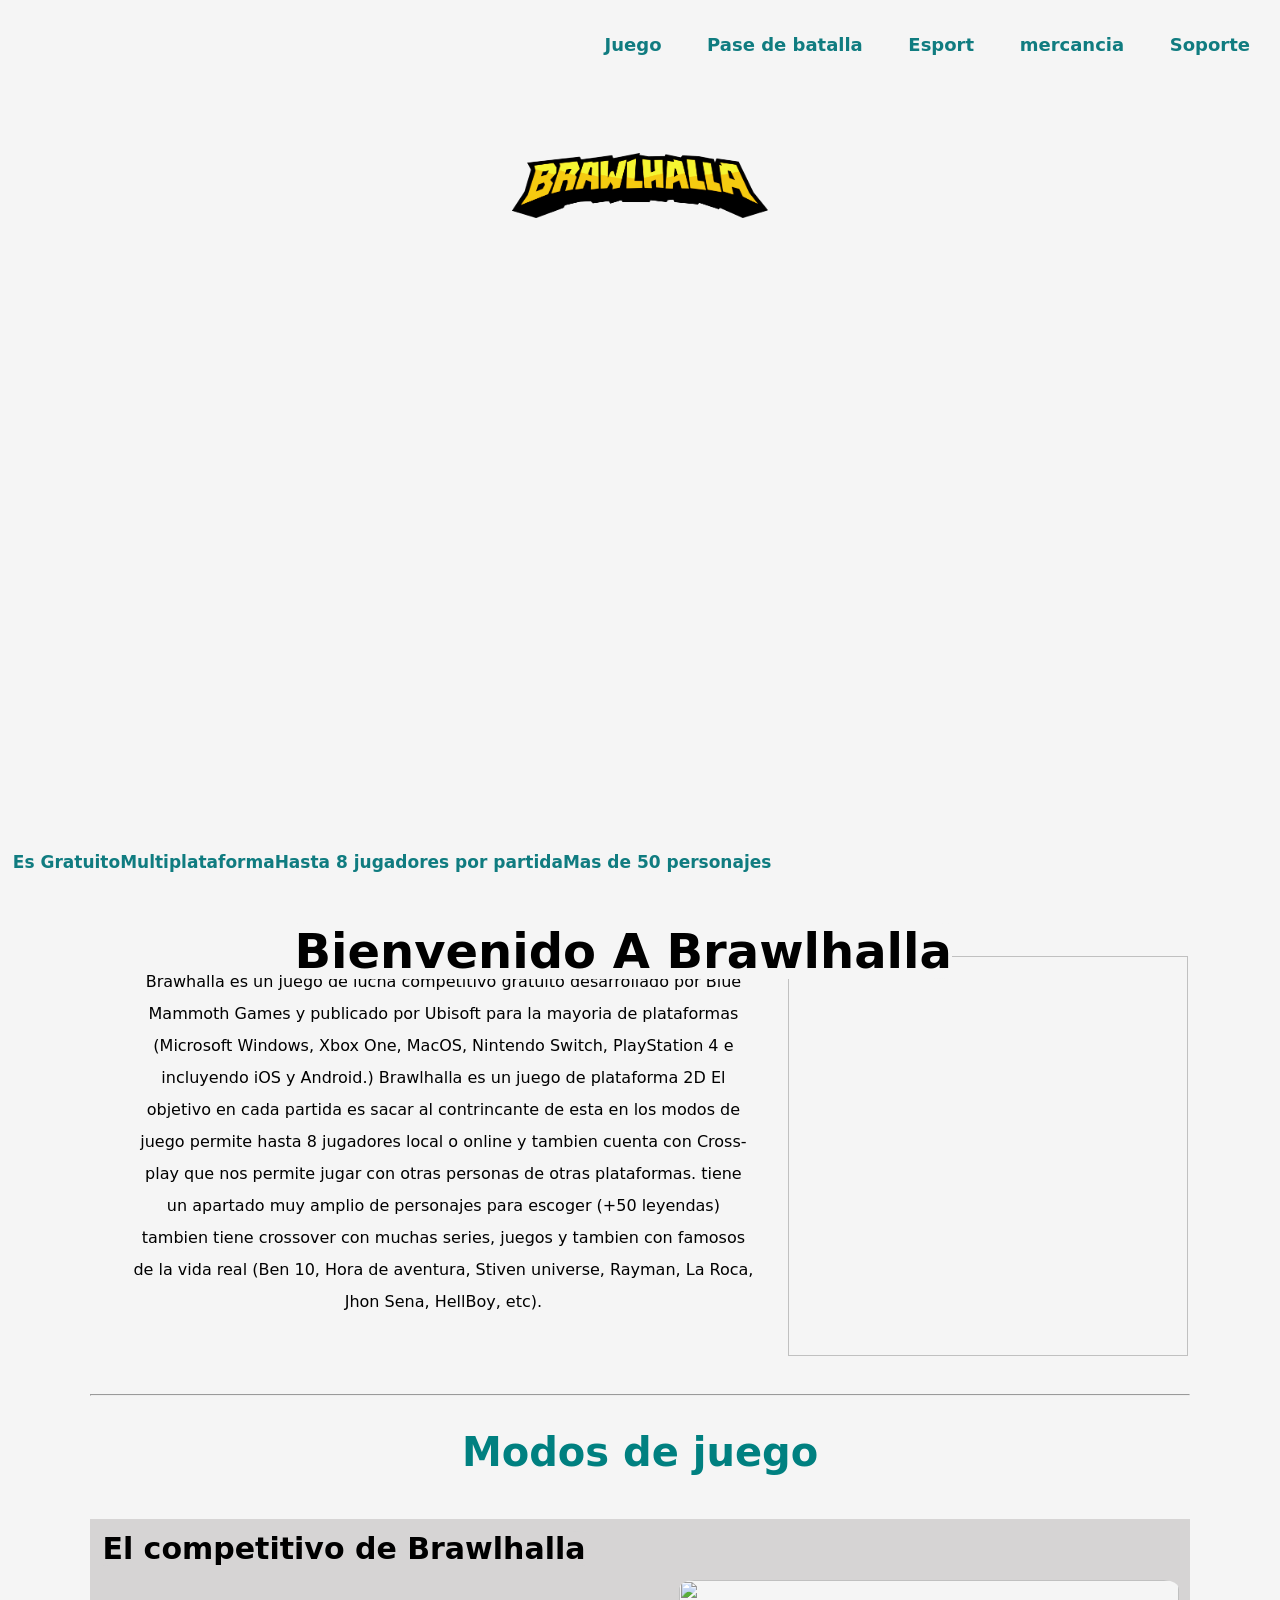
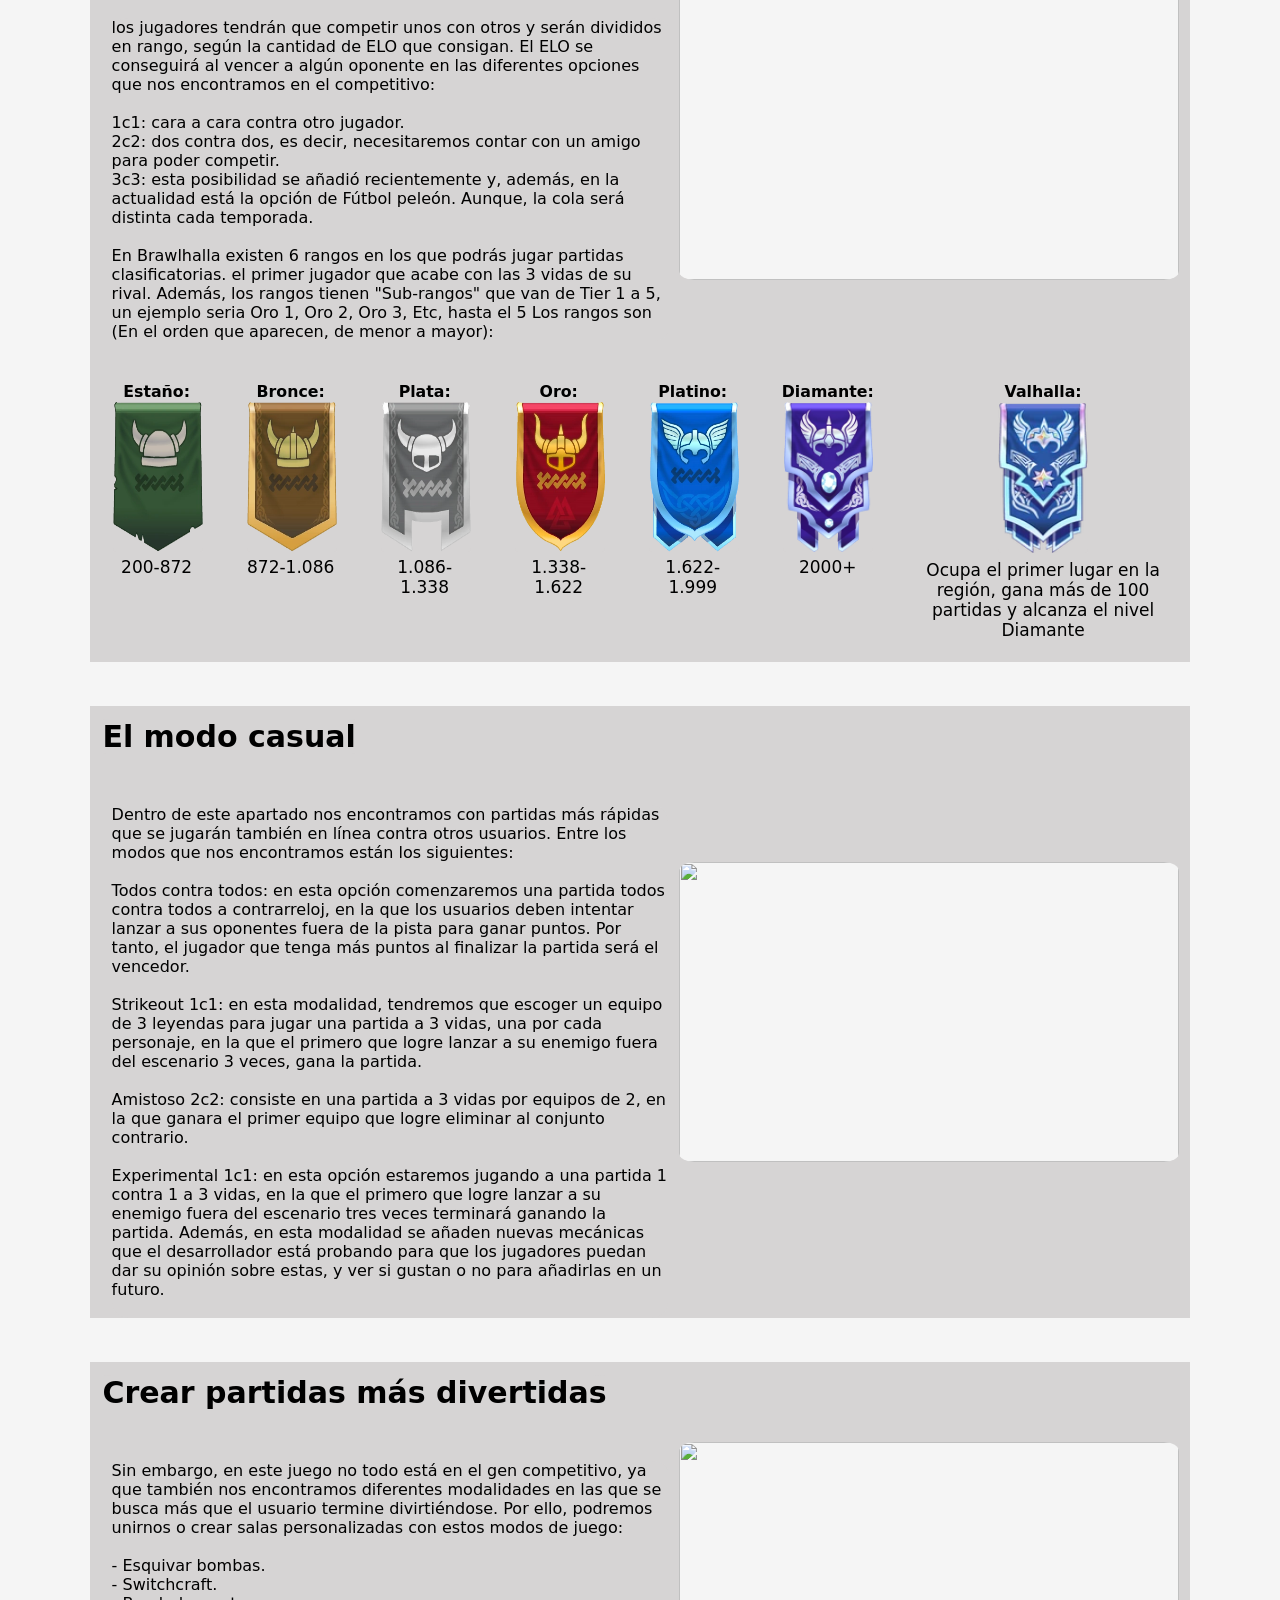
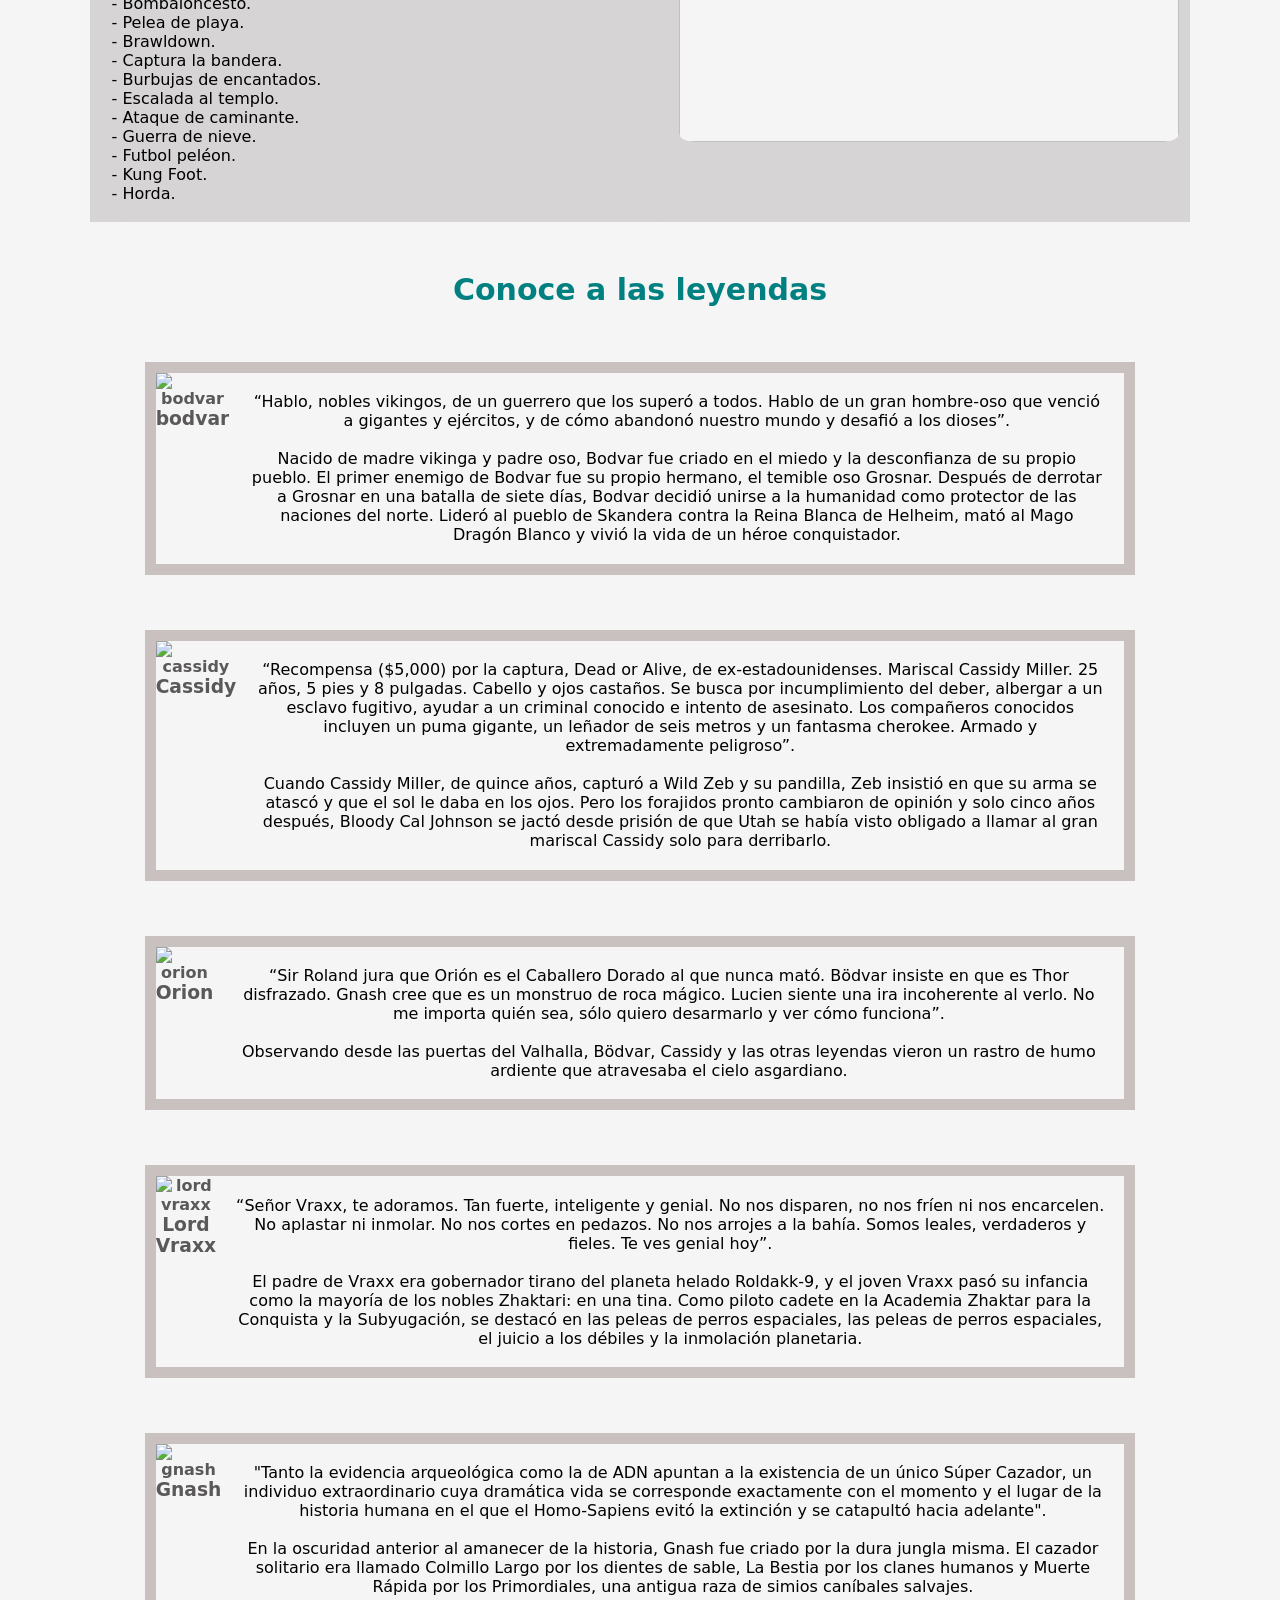
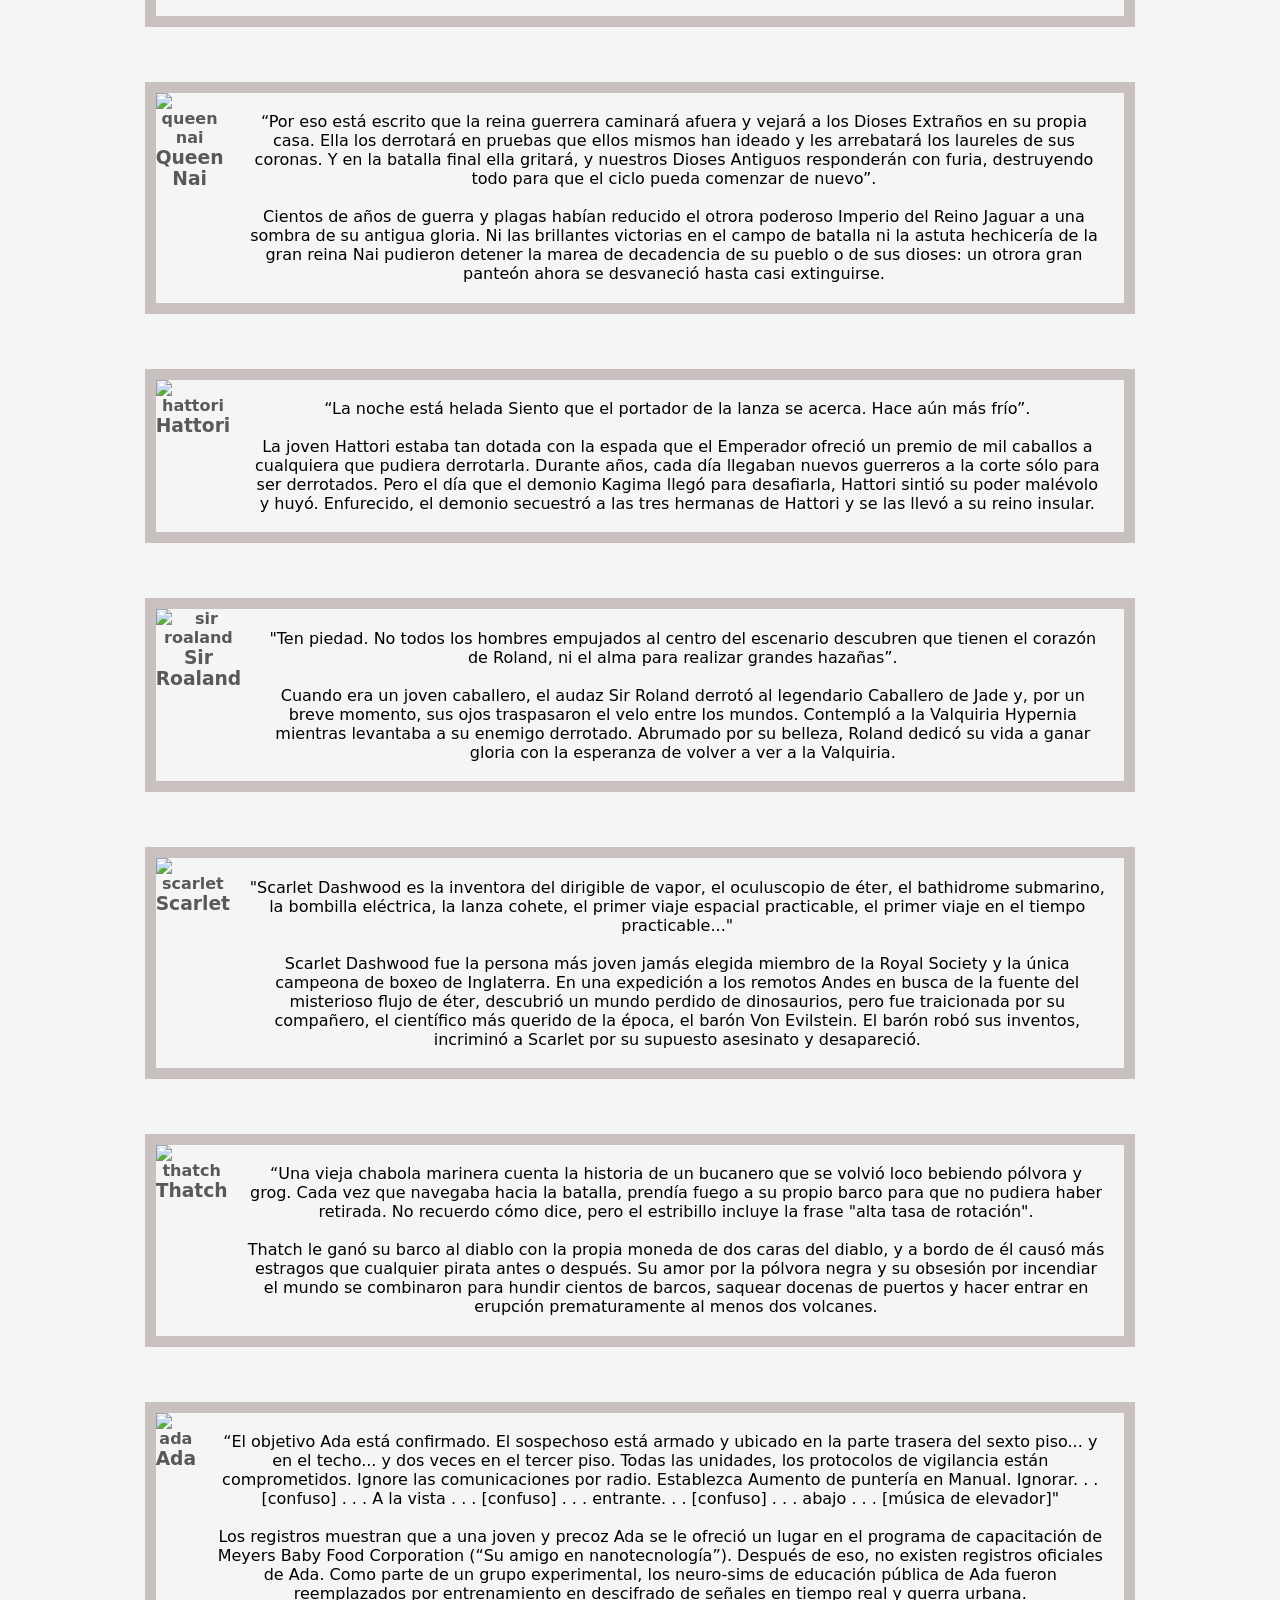
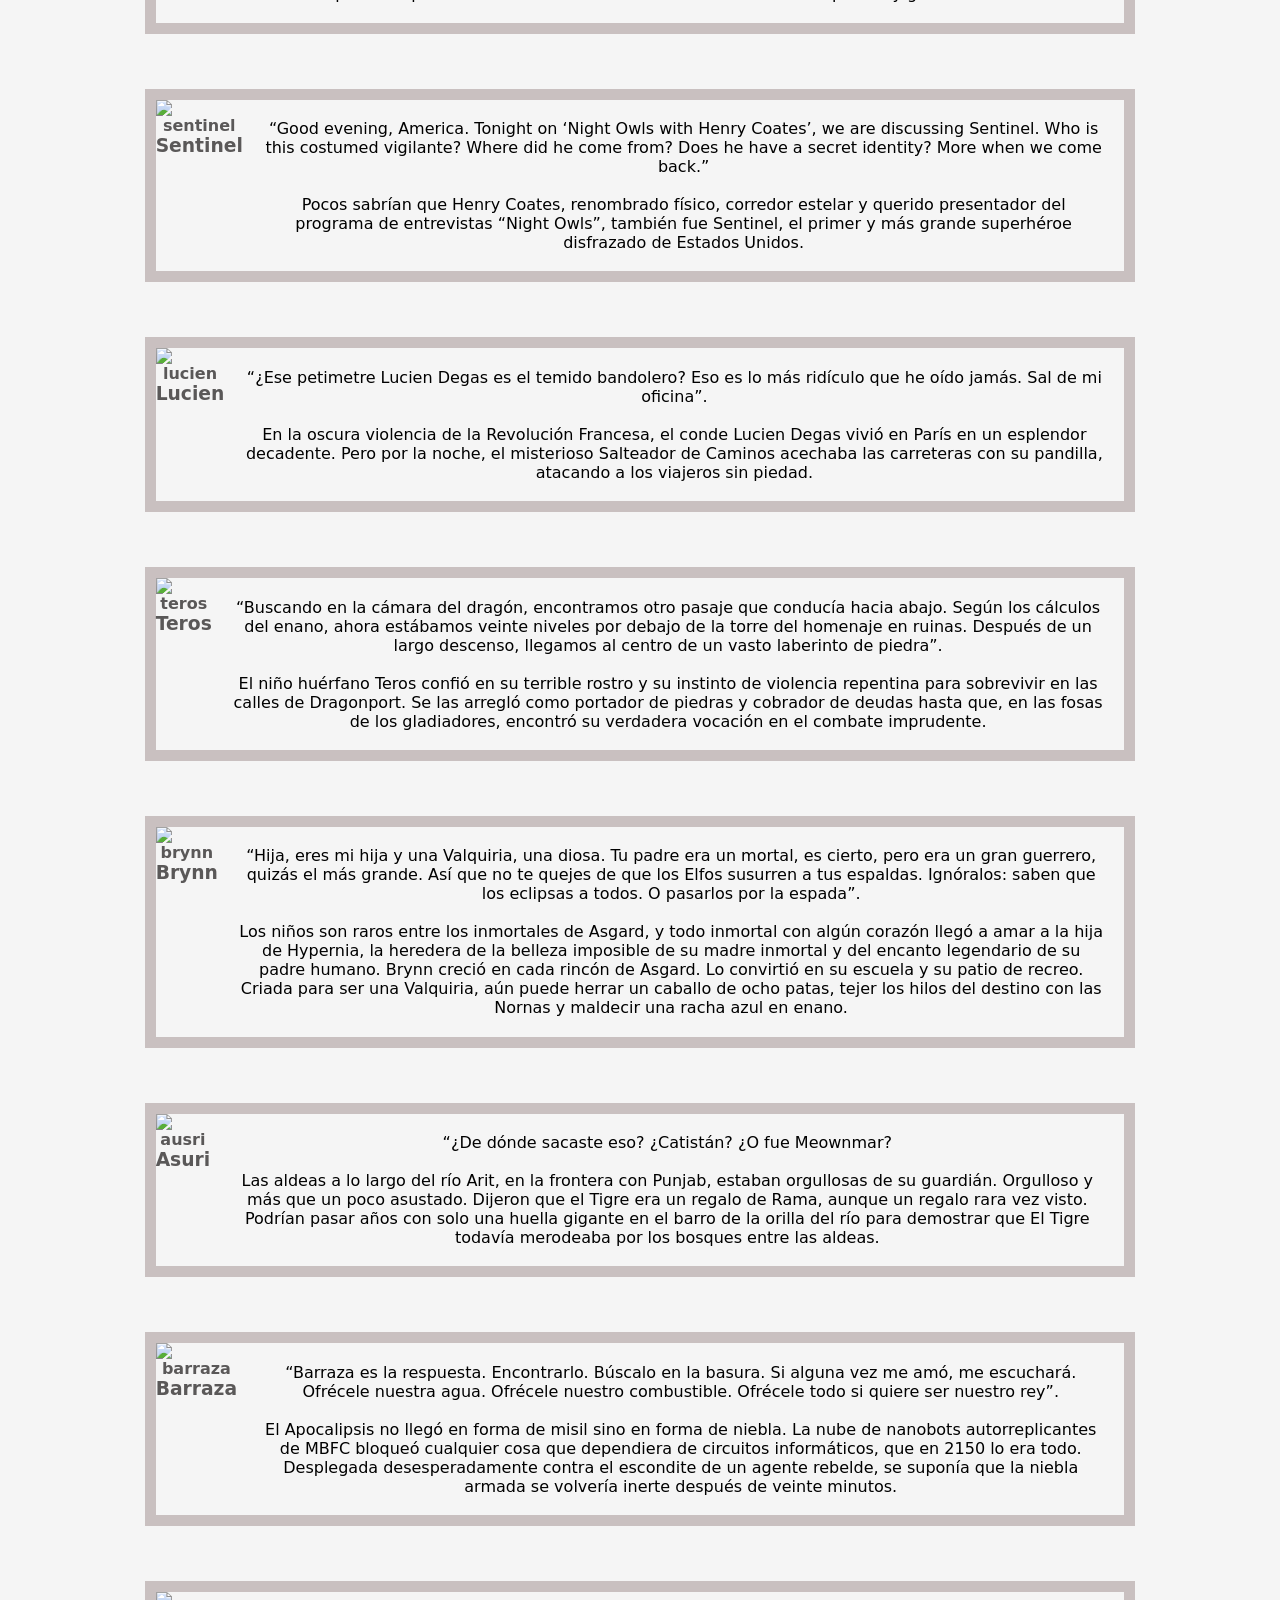
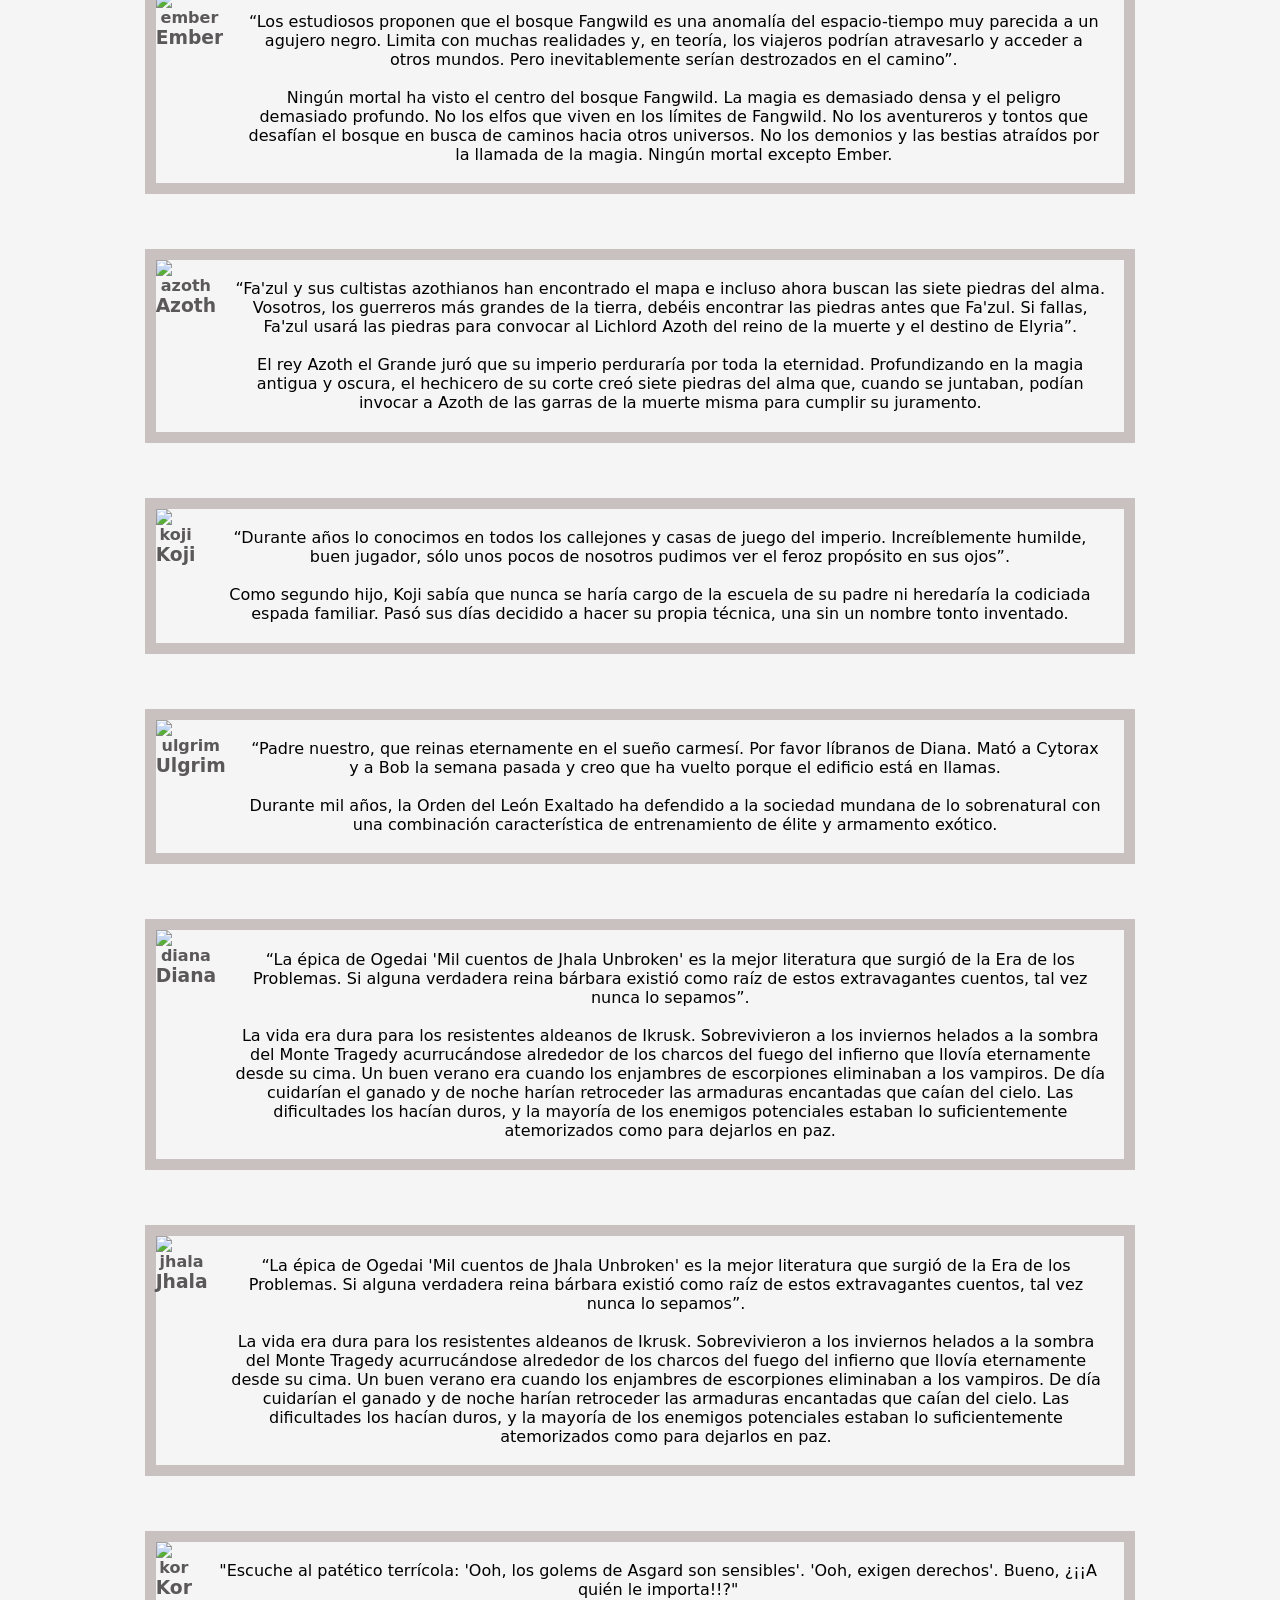
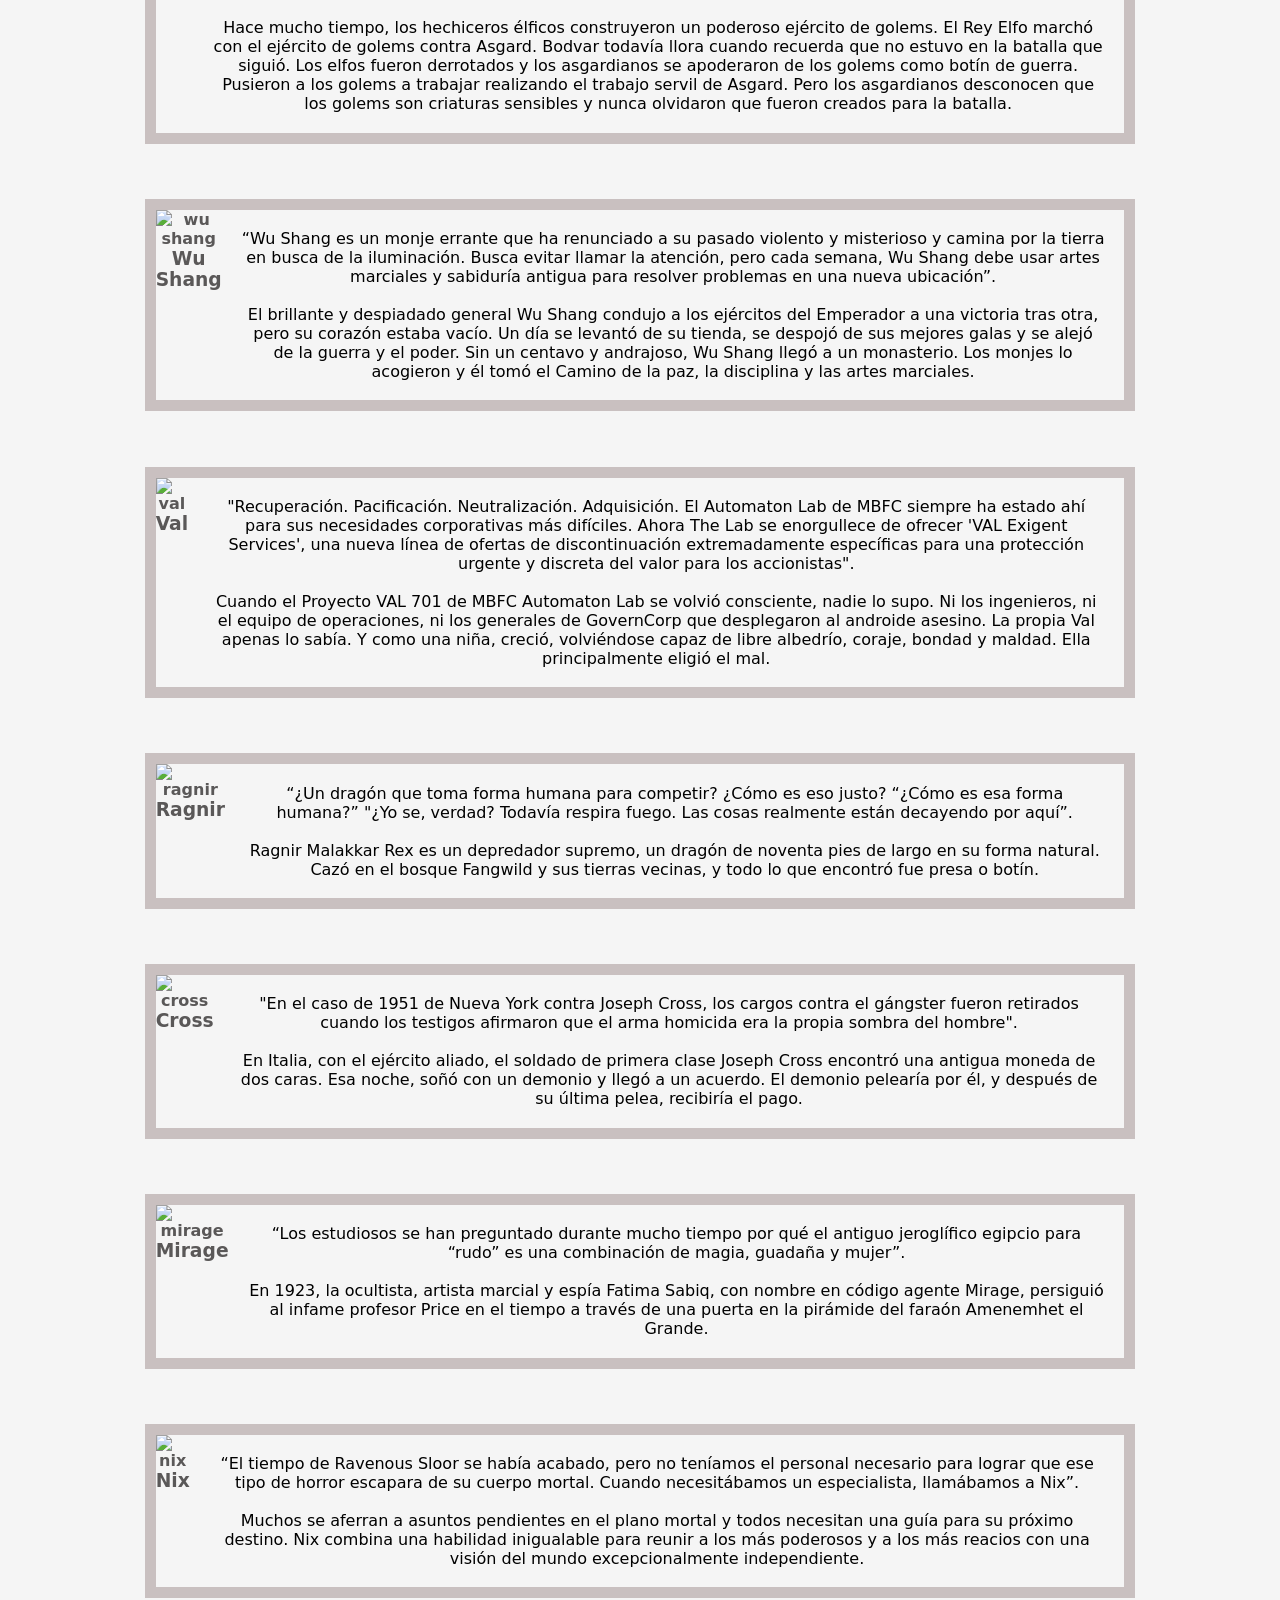
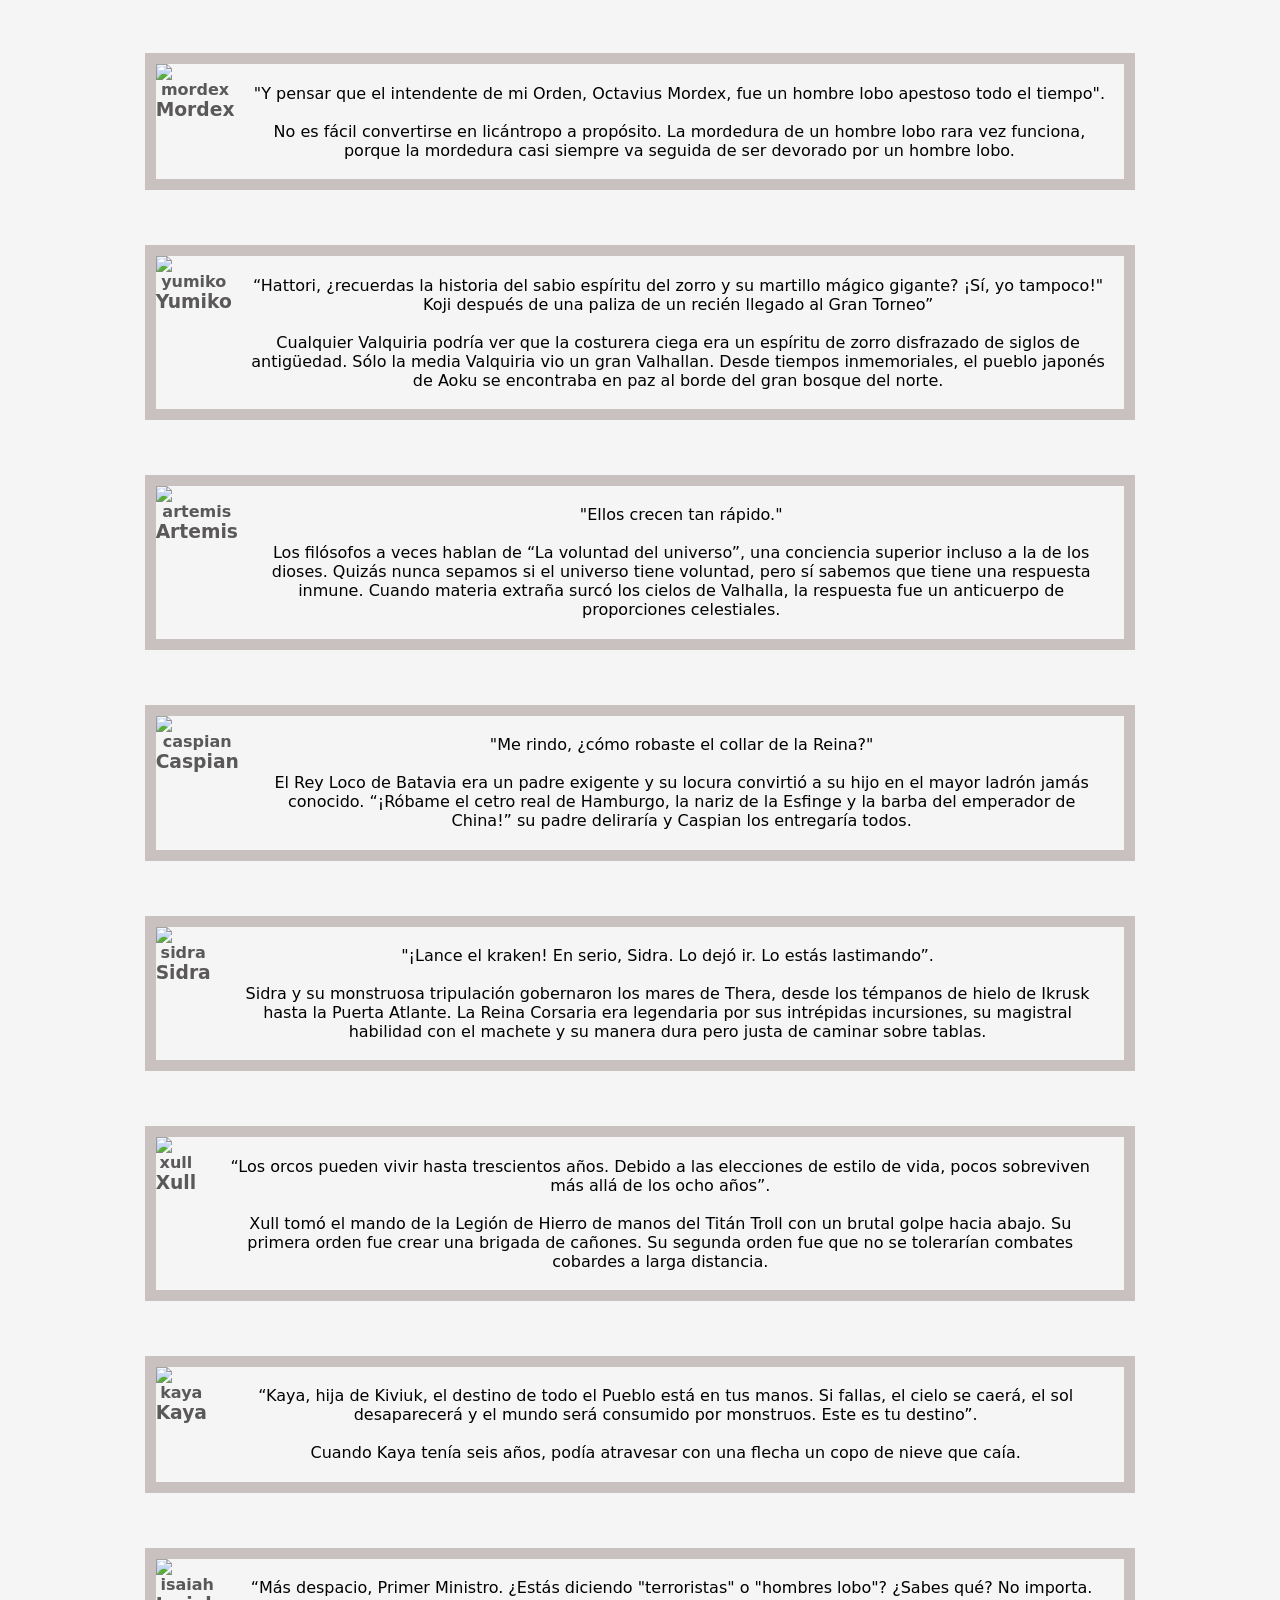
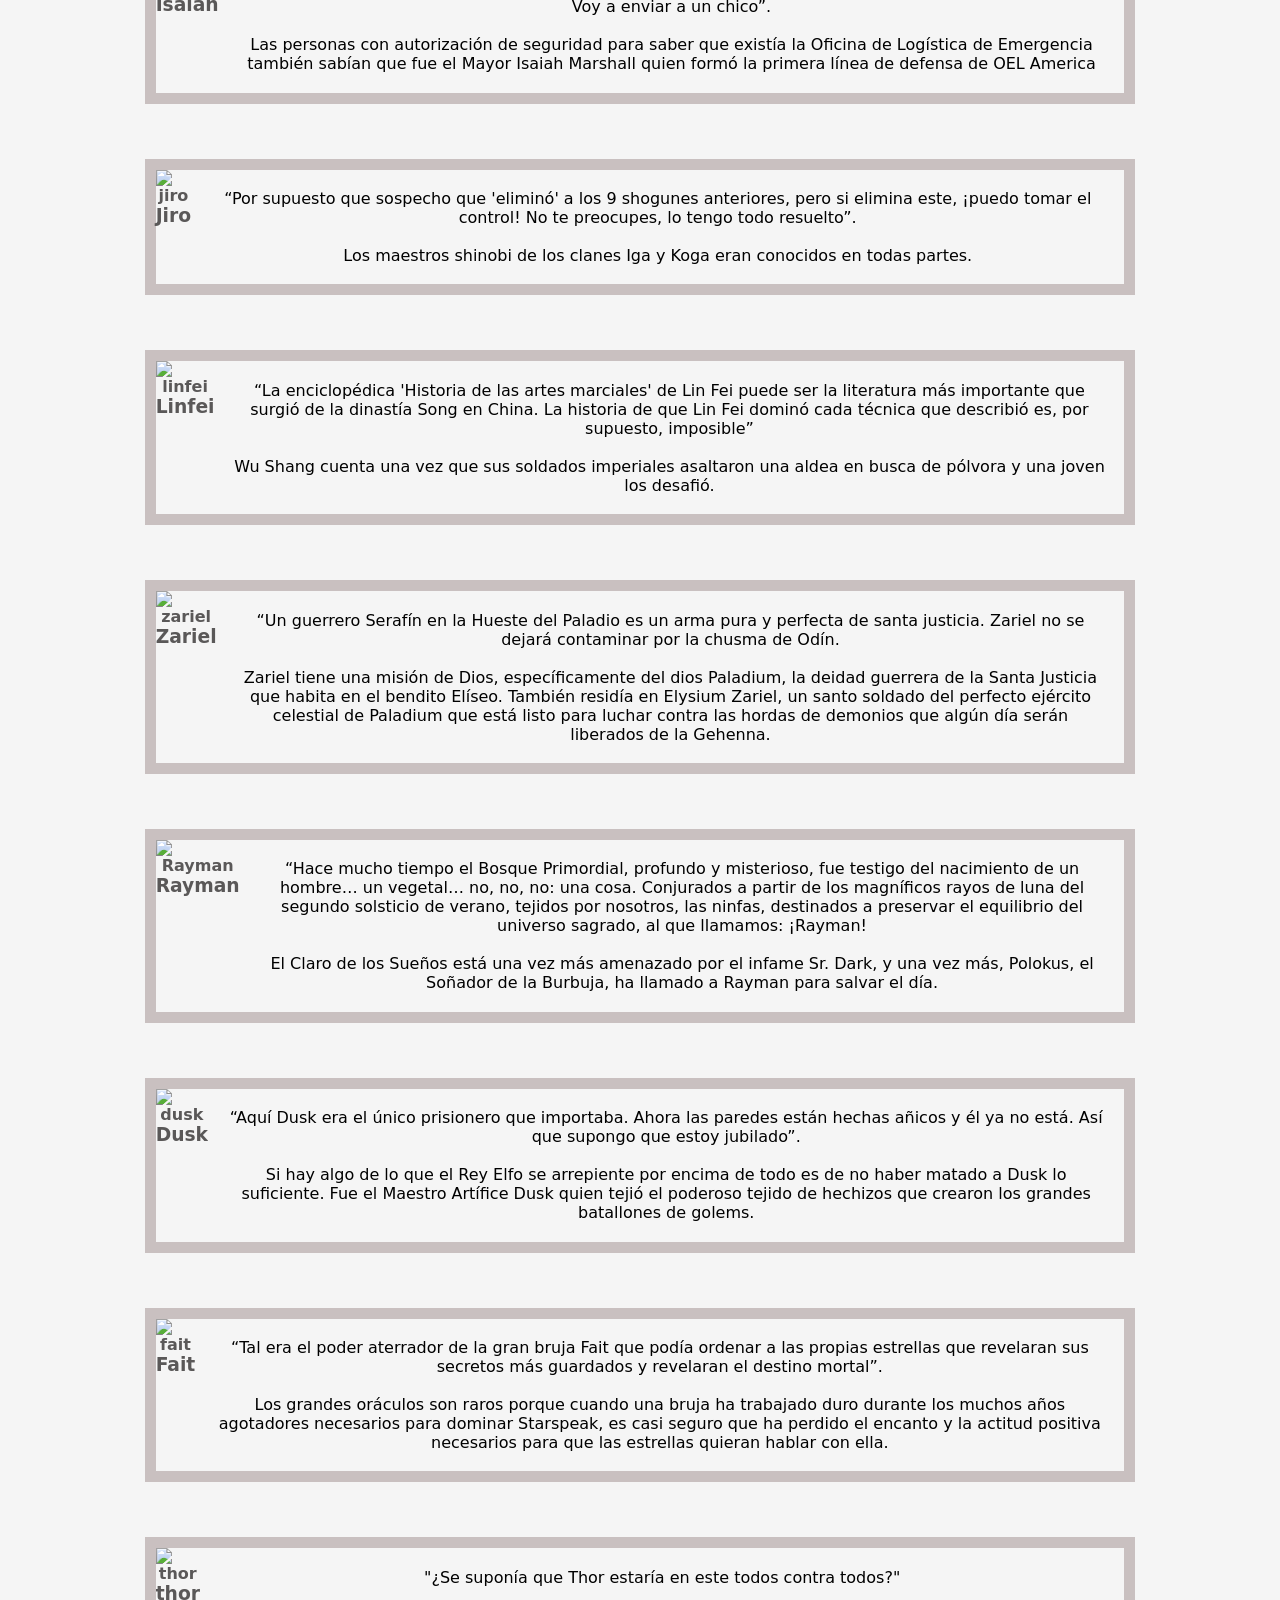
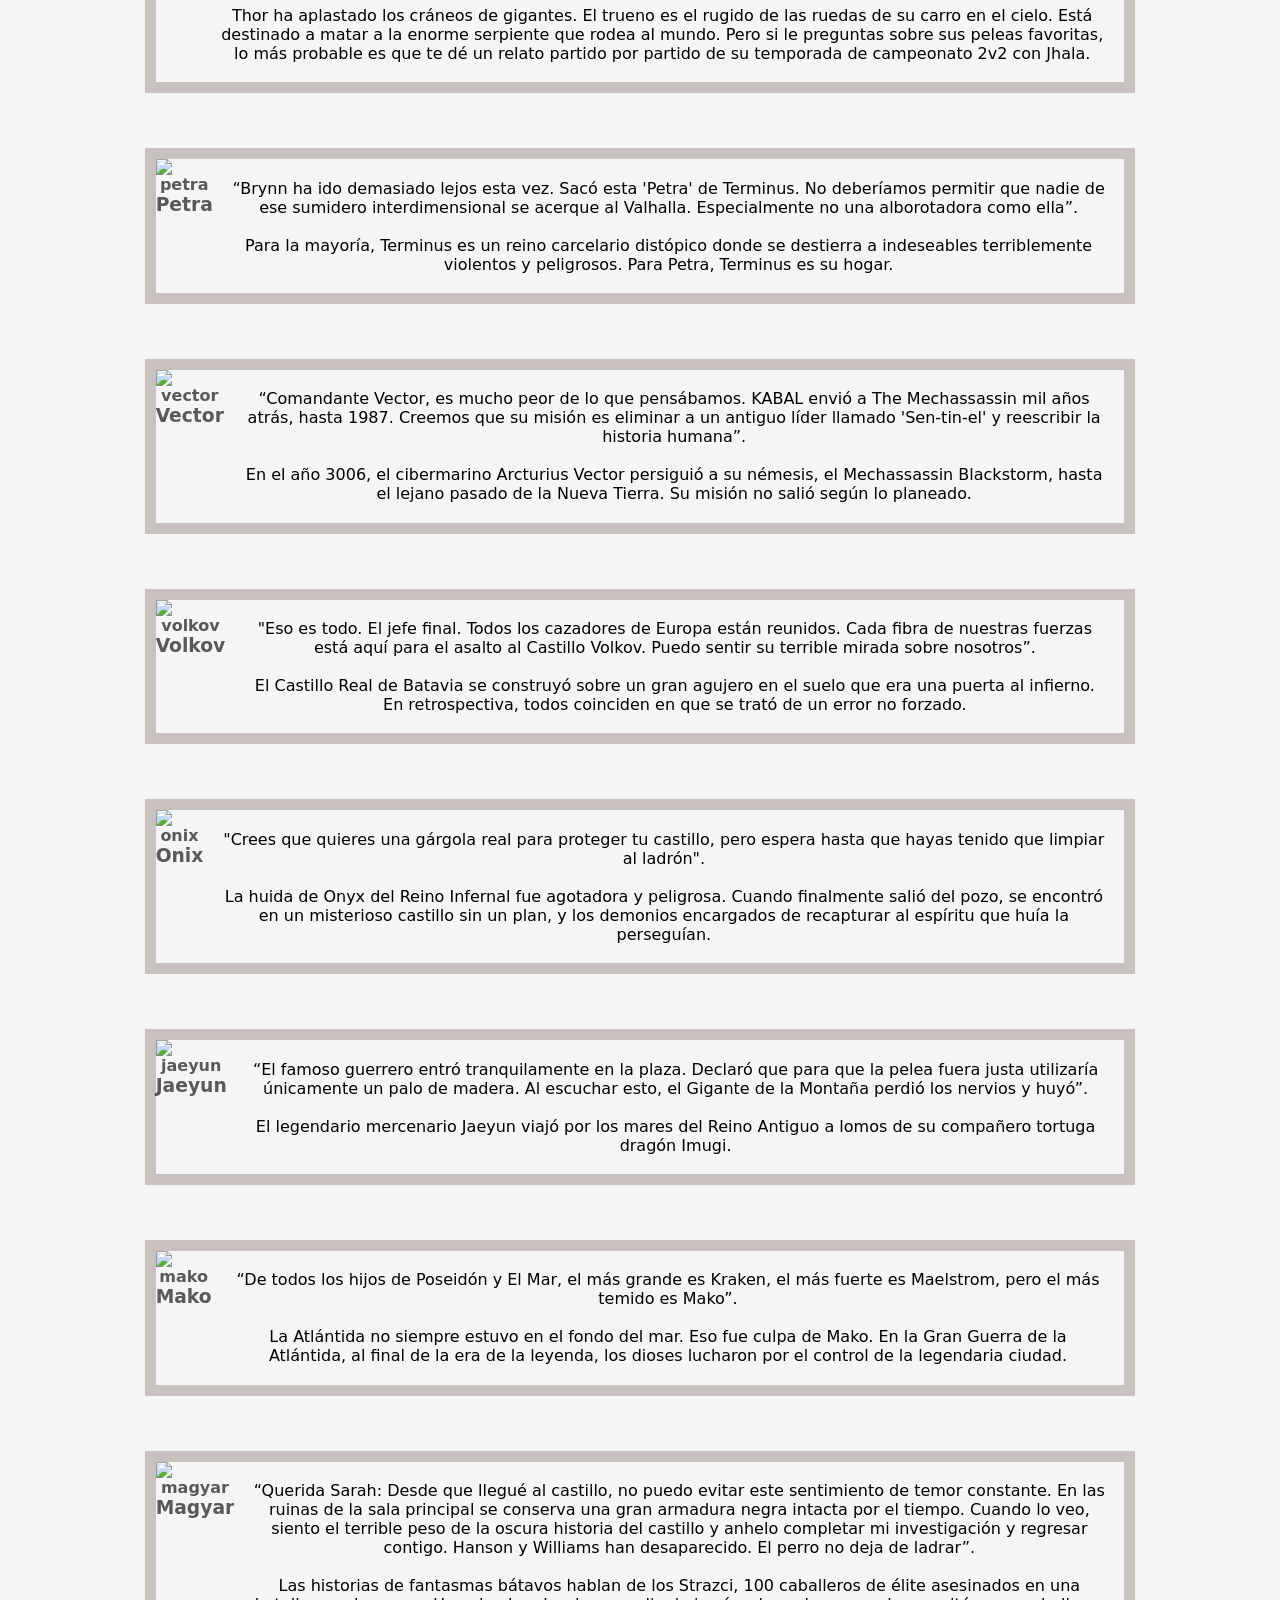
==== commit 88b72445: "ajustes" ====
--- a/Home_html.htm
+++ b/Home_html.htm
@@ -31,25 +31,34 @@
         <section class="section_caracteristicas">
                 <div class="imagenes">
                     <img class="img_caracteristicas1" src="https://www.brawlhalla.com/_app/immutable/assets/f2p.885ef747.png" alt="" width="5%">
+                    <p>Es Gratuito</p>
+                </div> 
+                <div class="imagenes">
                     <img class="img_caracteristicas2" src="https://www.brawlhalla.com/_app/immutable/assets/crossplay.441e0bad.png" alt="" width="5%">
+                    <p>Multiplataforma</p>
+                </div>
+                <div class="imagenes">  
                     <img class="img_caracteristicas3" src="https://www.brawlhalla.com/_app/immutable/assets/players.6bf7468d.png" alt="" width="5%">
+                    <p>Hasta 8 jugadores por partida</p>
+                </div>  
+                <div class="imagenes">
                     <img class="img_caracteristicas4" src="https://www.brawlhalla.com/_app/immutable/assets/legends.e18ceb7e.png" alt="" width="5%">
+                    <p>Mas de 50 personajes</p>
                 </div>
-                
-                <div class="palabras_img">
-                    <div class="palabra">
-                        <p>Es Gratuito</p>
-                    </div>
-                    <div class="palabra">
-                        <p>Multiplataforma</p>
-                    </div>
-                    <div class="palabra">
-                        <p>Hasta 8 jugadores por partida</p>
-                    </div>
-                    <div class="palabra">        
-                        <p>Mas de 50 personajes</p>
-                    </div>
-                </div>               
+                 
+                <div class="cont_palabraas">
+                    <div class="palabras_img">
+                        <div class="palabra">
+                           
+                        </div>
+                        <div class="palabra">
+                        </div>
+                        <div class="palabra">
+                        </div>
+                        <div class="palabra">        
+                        </div>
+                    </div>
+                </div>
         </section>
     </div>
 <body>    
@@ -59,17 +68,23 @@
                         <br>
                         <br>
                         <div class="contendor_title_bienvenida" id="juego">
-                            <h1 id="tittle_bienvenida" >Bienvenido A Brawlhalla</h1>
-                        </div>
+                        </div>
+                        <h1 id="tittle_bienvenida" >Bienvenido A Brawlhalla</h1>
+
                     <div class="contenido_main">
-                        
+                        <div class="tittle_contenido">
+                        </div>
+                        <div class="text_contenido">
                         <p>Brawhalla es un juego de lucha competitivo gratuito desarrollado por Blue Mammoth Games y publicado por Ubisoft 
                             para la mayoria de plataformas (Microsoft Windows, Xbox One, MacOS, Nintendo Switch, PlayStation 4 e incluyendo iOS y Android.)
                             Brawlhalla es un juego de plataforma 2D El objetivo en cada partida es sacar al contrincante de esta en los modos de juego permite 
                             hasta 8 jugadores local o online y tambien cuenta con Cross-play que nos permite jugar con otras personas de otras plataformas.
                             tiene un apartado muy amplio de personajes para escoger (+50 leyendas) tambien tiene crossover con muchas series, juegos
                             y tambien con famosos de la vida real (Ben 10, Hora de aventura, Stiven universe, Rayman, La Roca, Jhon Sena, HellBoy, etc). </p>
-                            <img id="img_bienvenida"src="https://www.brawlhalla.com/_app/immutable/assets/arcadia.426323af.png" alt="">
+                        </div>                    
+                        <div class="imagen_bienvenida">
+                            <img id="imagen_bienvenida_"src="https://www.brawlhalla.com/_app/immutable/assets/arcadia.426323af.png" alt="">
+                        </div>
                     </div>
                     <hr>
                     <section class="modo_juego">
--- a/home_style.css
+++ b/home_style.css
@@ -95,35 +95,32 @@
 
 .imagenes{
     display: flex;
-}
-
-.img_caracteristicas1{
-    margin-left: 19%;
-}
-
-.img_caracteristicas2{
-    margin-left: 9%;
-}
-
-.img_caracteristicas3{
-    margin-left: 220px;
-}
-
-.img_caracteristicas4{
-    margin-left: 260px;
-}
+    justify-content: space-evenly;
+}
+
+
 
 .palabras_img{
     display: flex;
+    
+}
+
+.section_caracteristicas{
+    display: flex;
+    justify-content: space-evenly;
+}
+
+.imagenes{
+    display: flex;
+    flex-direction: column;
+    align-items: center;
     font-size: 17px;
-    margin-left: 10%;
-    margin-right: 10%;
     color: rgb(16, 124, 128);
     font-weight: bolder;
 }
-
-.palabra{
- margin-left: 10%;
+ 
+.imagenes img{
+    width: 20%;
 }
 
 main{
@@ -132,32 +129,27 @@
 }
 
 .contendor_title_bienvenida{
+    align-self: center;
     width: 50%;
     margin-left: 7%;
     
 }
 
 #tittle_bienvenida{
+    text-align: center;
     position: absolute;
-    font-weight: bolder;
-    font-size: 50px;
-    color: teal;
-    padding-top: 3%;
-    padding-left: 5%;
-}
-.contenido_pagina{
-    display: contents;
-    flex-wrap: wrap;
-    justify-content: center;
-    align-items: center;
-    width: auto;
-    height: max-content;
-}
-
-#img_bienvenida{
-    height:620px;
-    position: static;
-}
+    font-size: 300%;
+    background-color: whitesmoke;   
+    border-radius: 3%;
+    margin-left: 16%;
+}
+
+.text_contenido {
+    margin: 1%;
+    width: 50%;
+    width: fit-content;
+}
+
 
 .contenido_main{
     display: flex;
@@ -167,11 +159,24 @@
     text-align: center;
 }
 
+.imagen_bienvenida {
+    width: 38%;
+    
+}
+
+#imagen_bienvenida_{
+    width: 400px;
+    height: 400px;
+    margin-left: 6%;
+
+}
+
 .contenido_main  p{
+    font-size: initial;
     line-height: 2;
-    margin: 5%;
     width: 100%;
     align-self: center;
+    justify-content: center;
     
 }
 
@@ -180,6 +185,7 @@
     flex-direction: column;
     margin-top: 4%;
     background-color: rgb(214, 212, 212);
+    
 }
 
 .modo_juego h1{
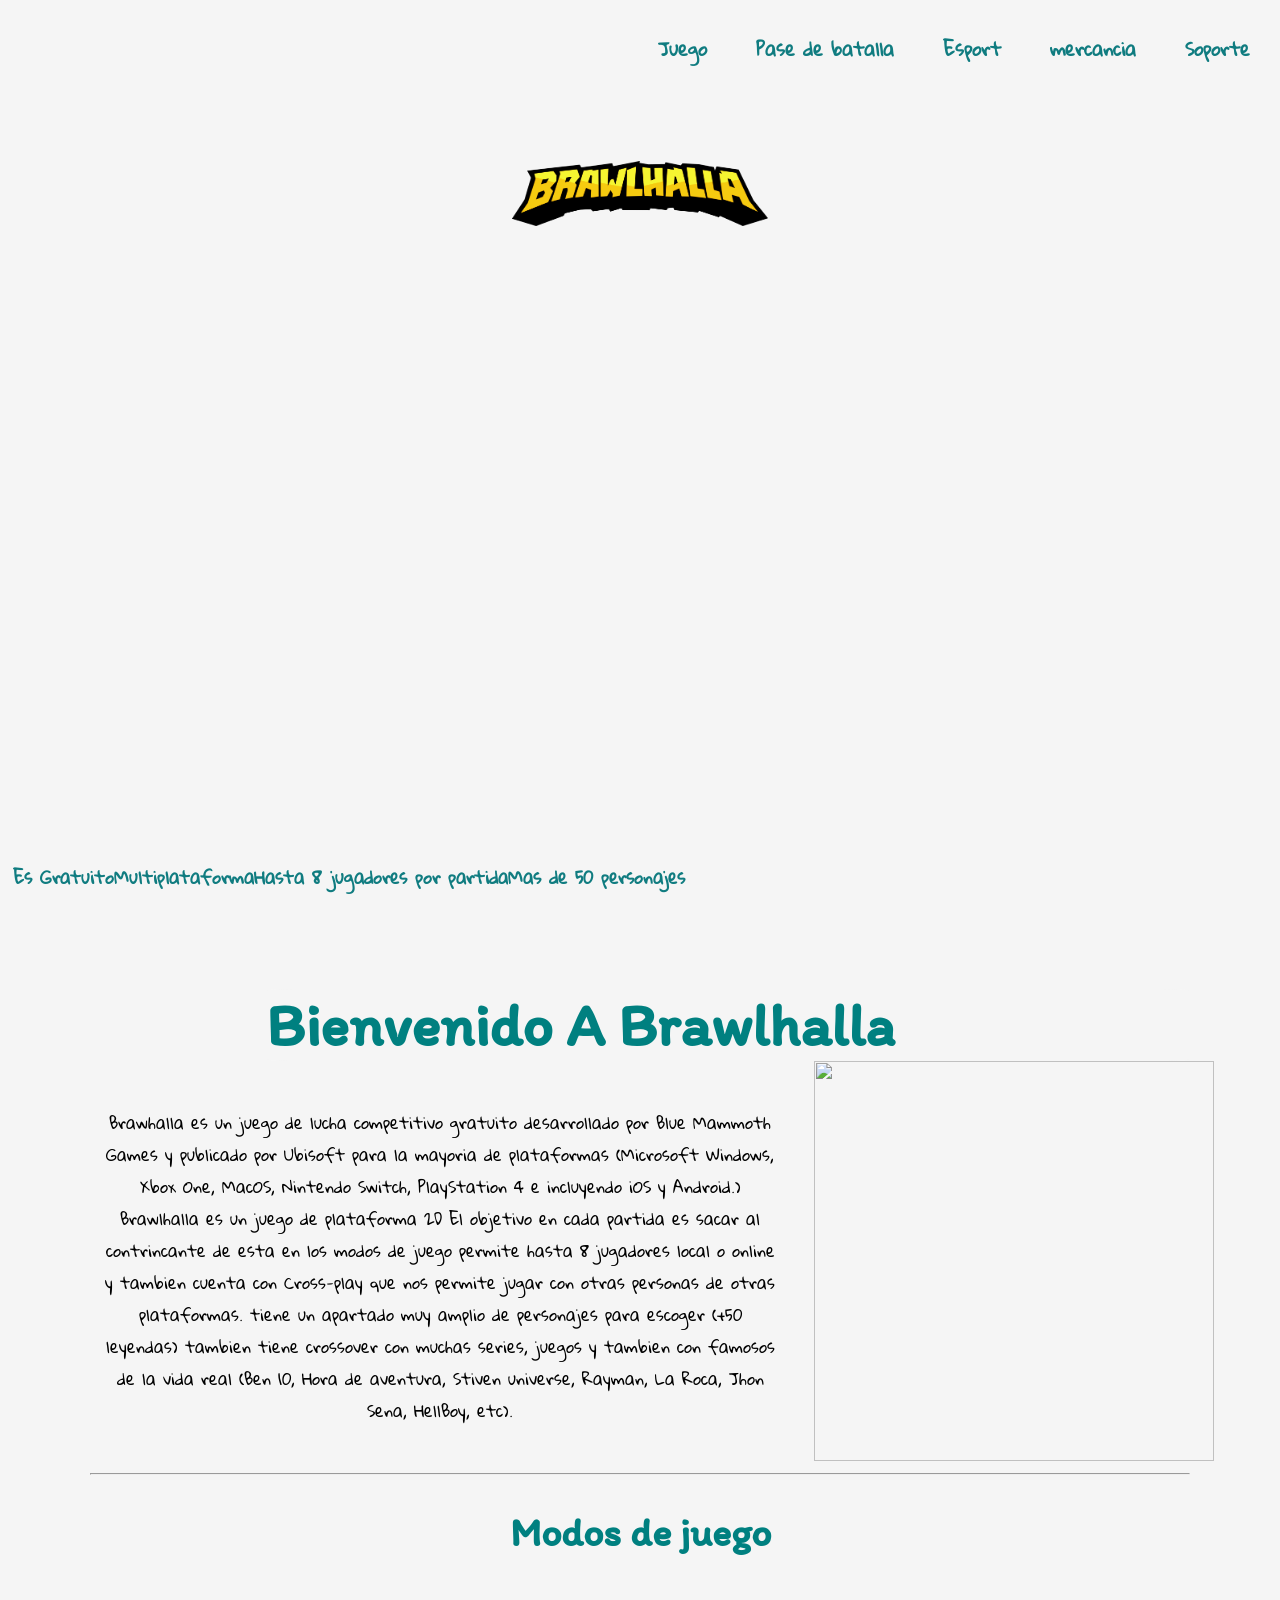
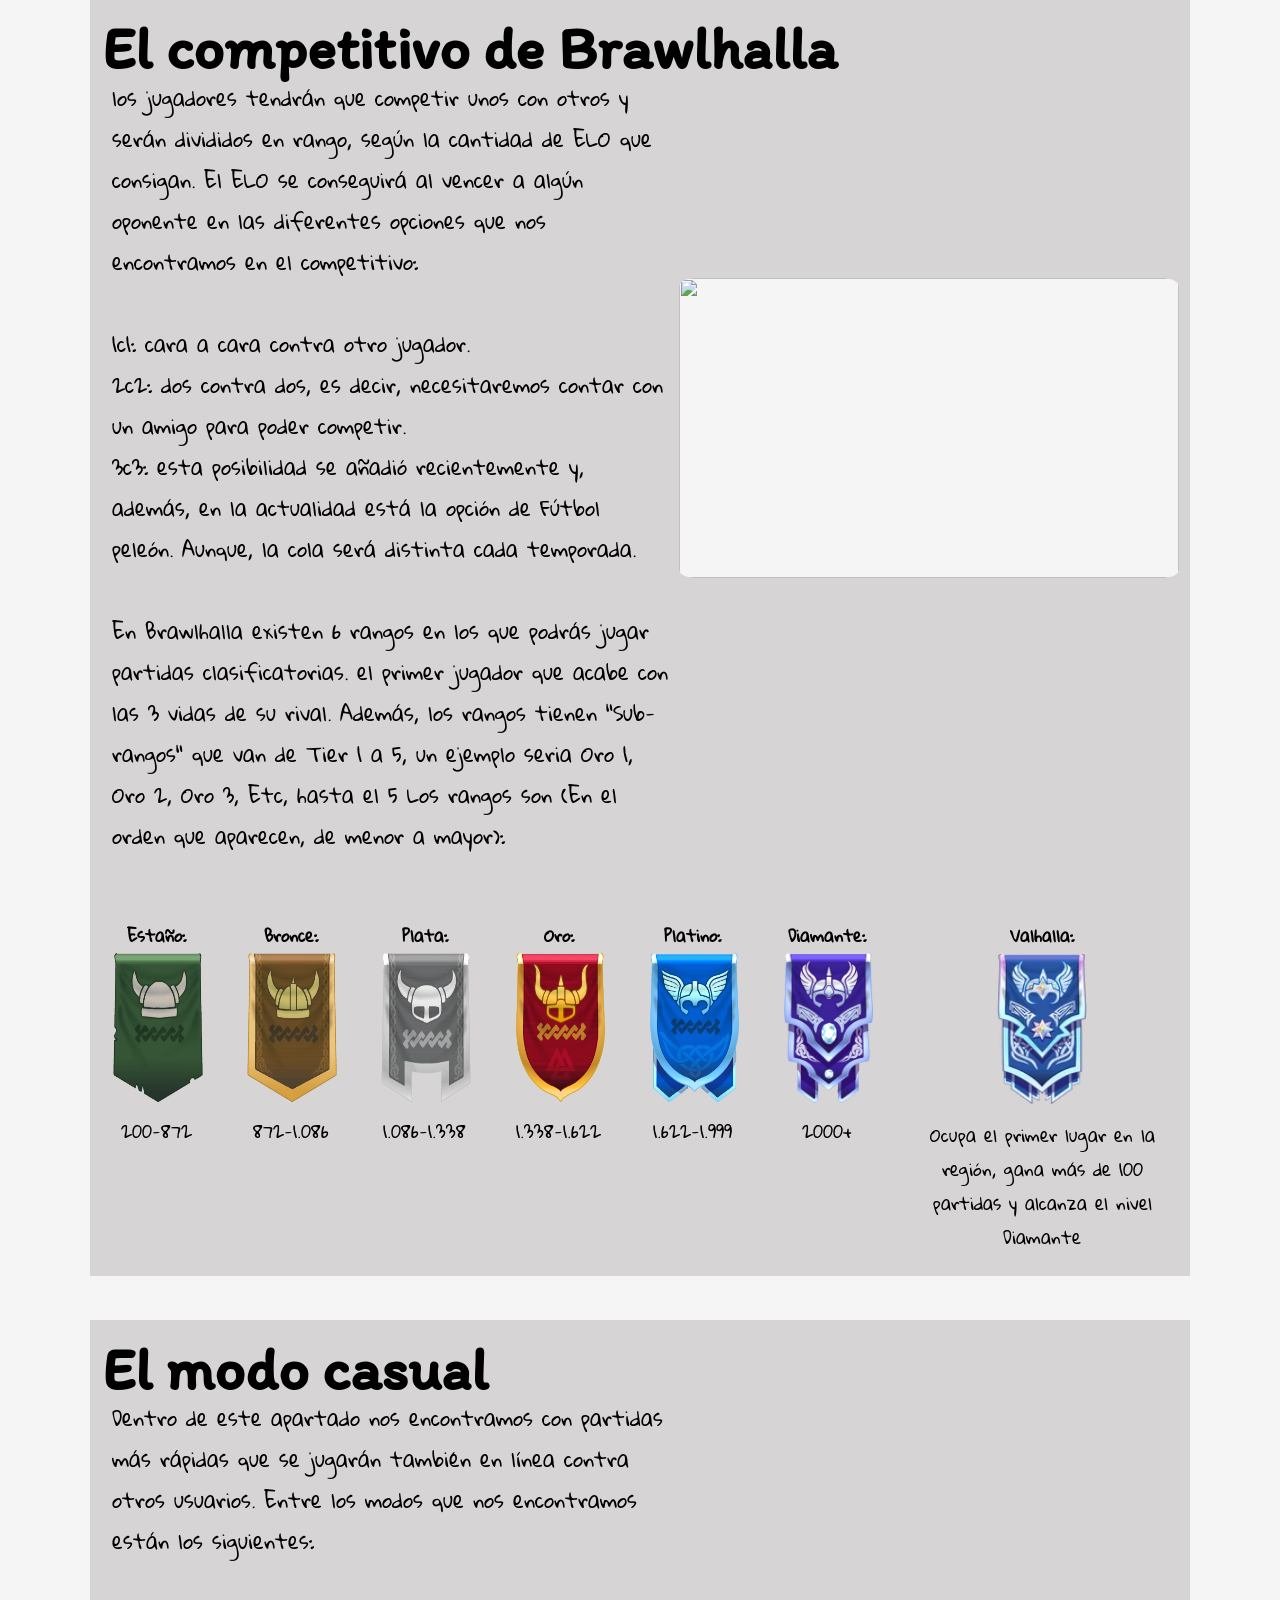
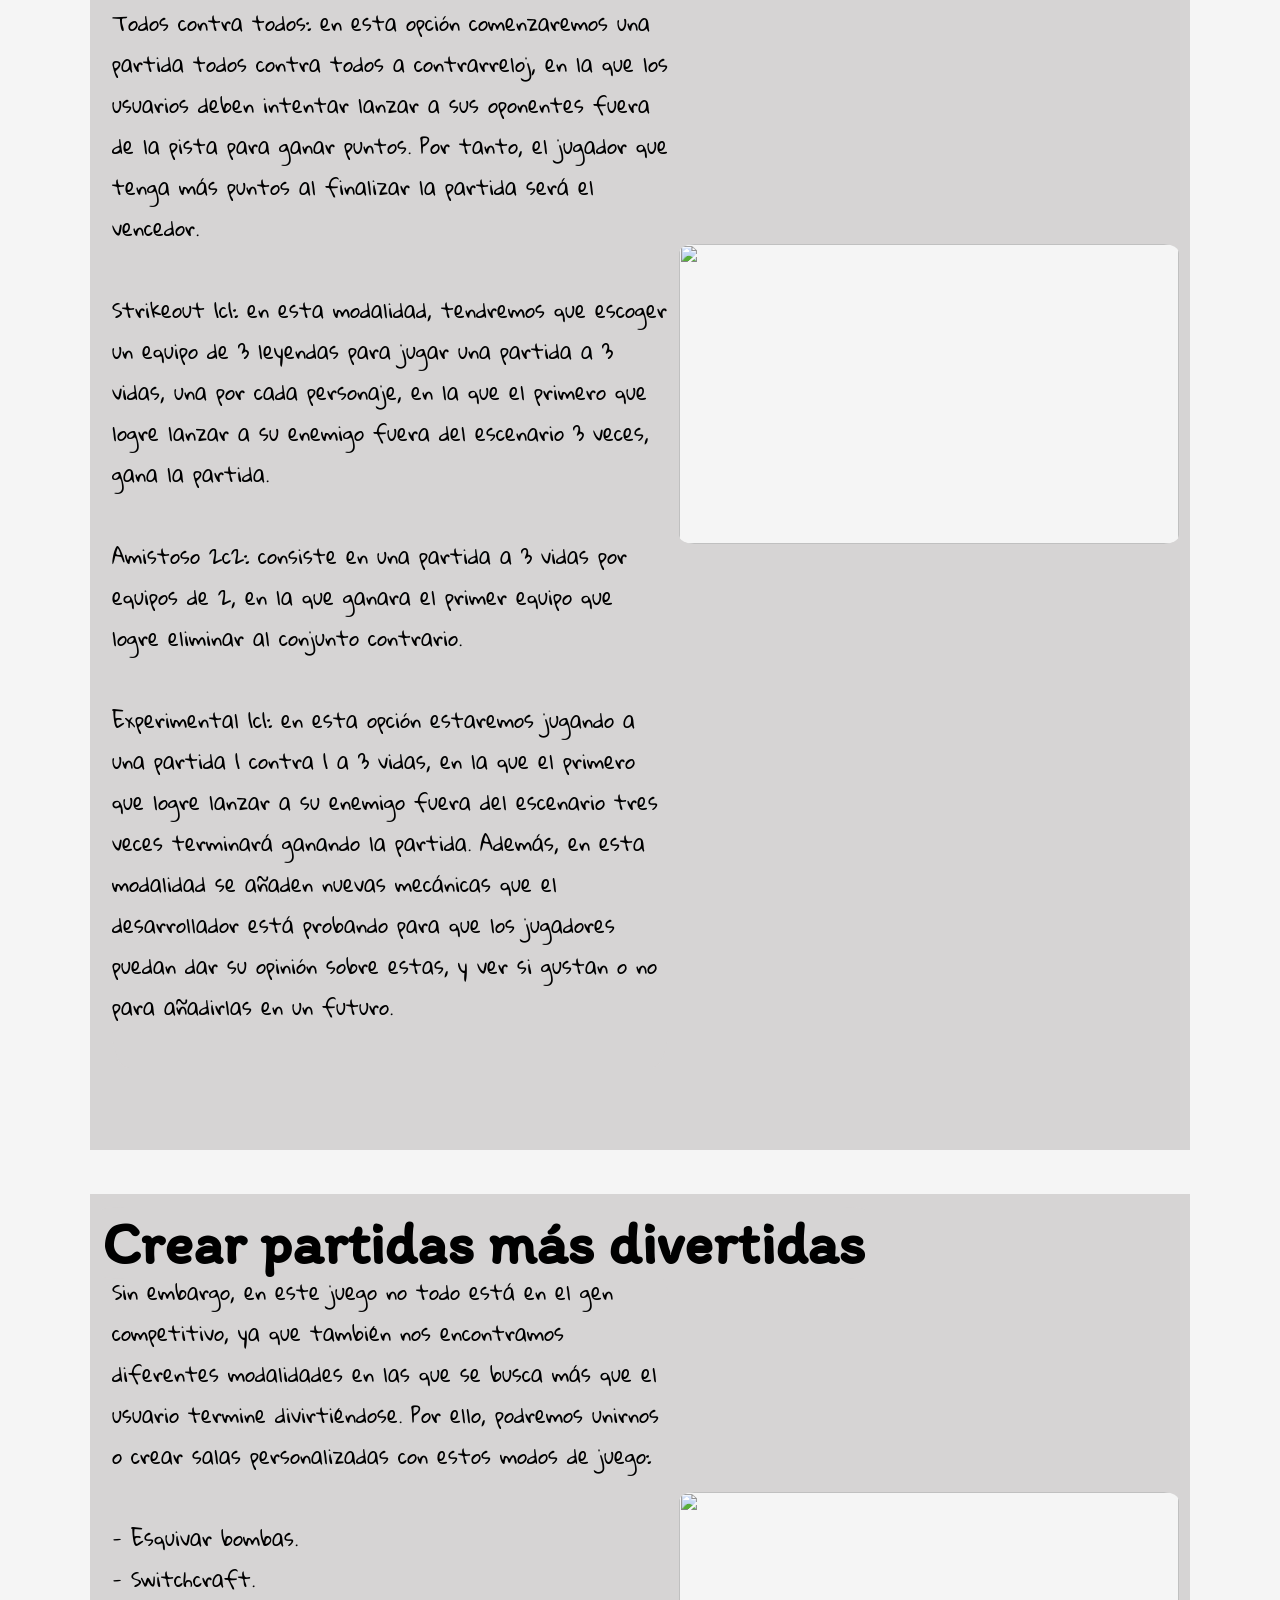
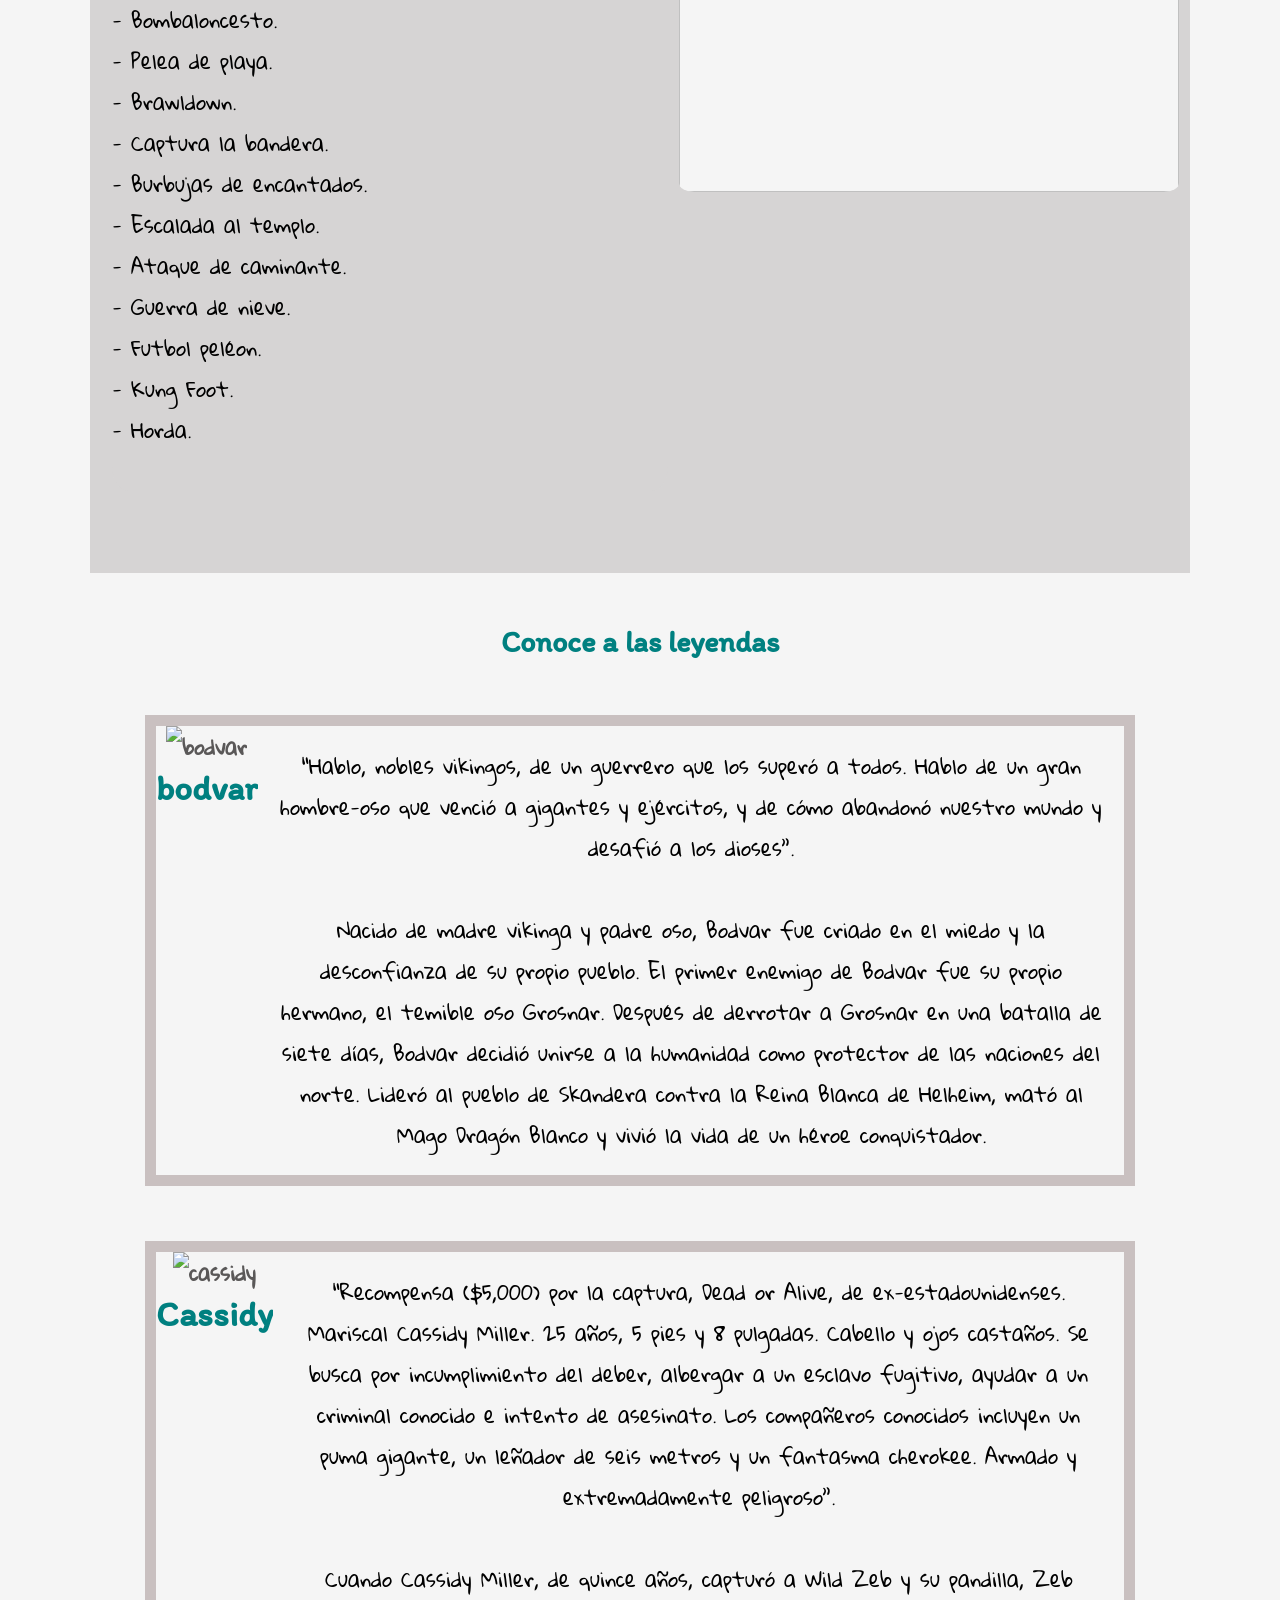
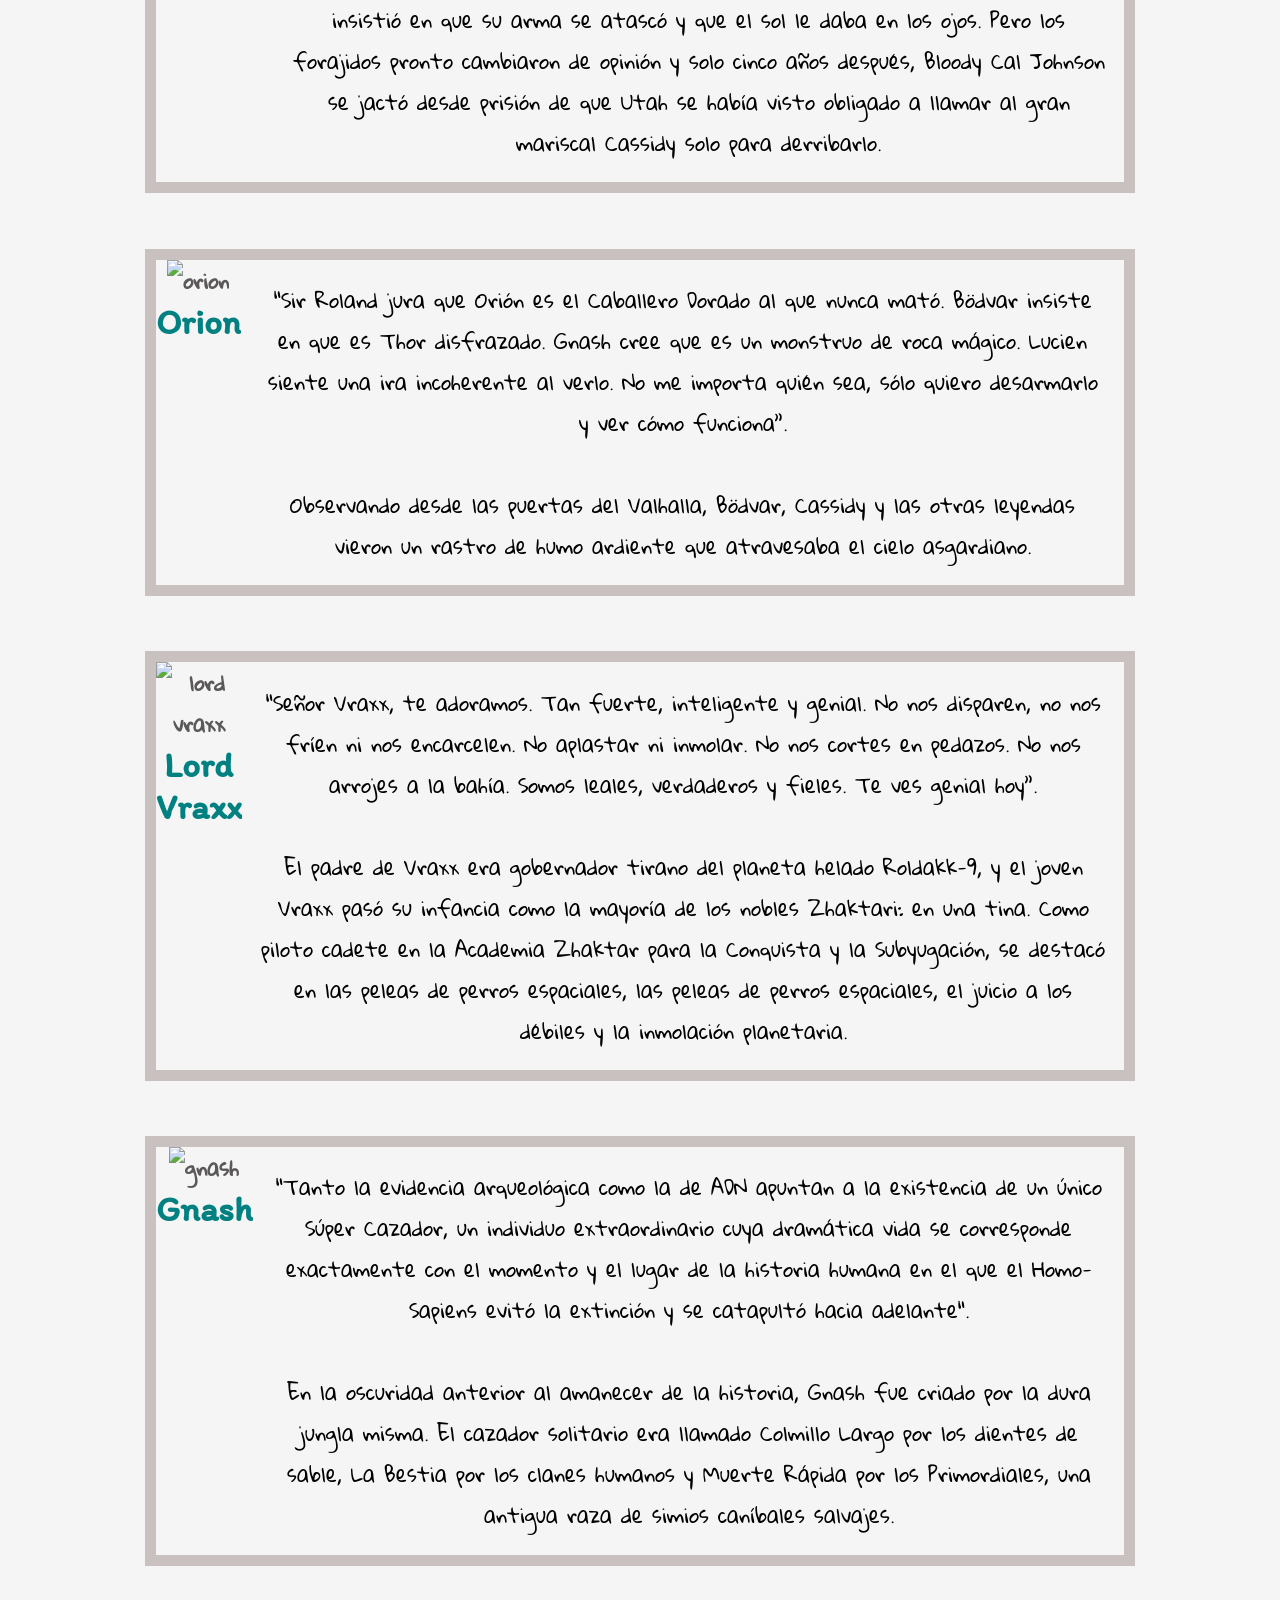
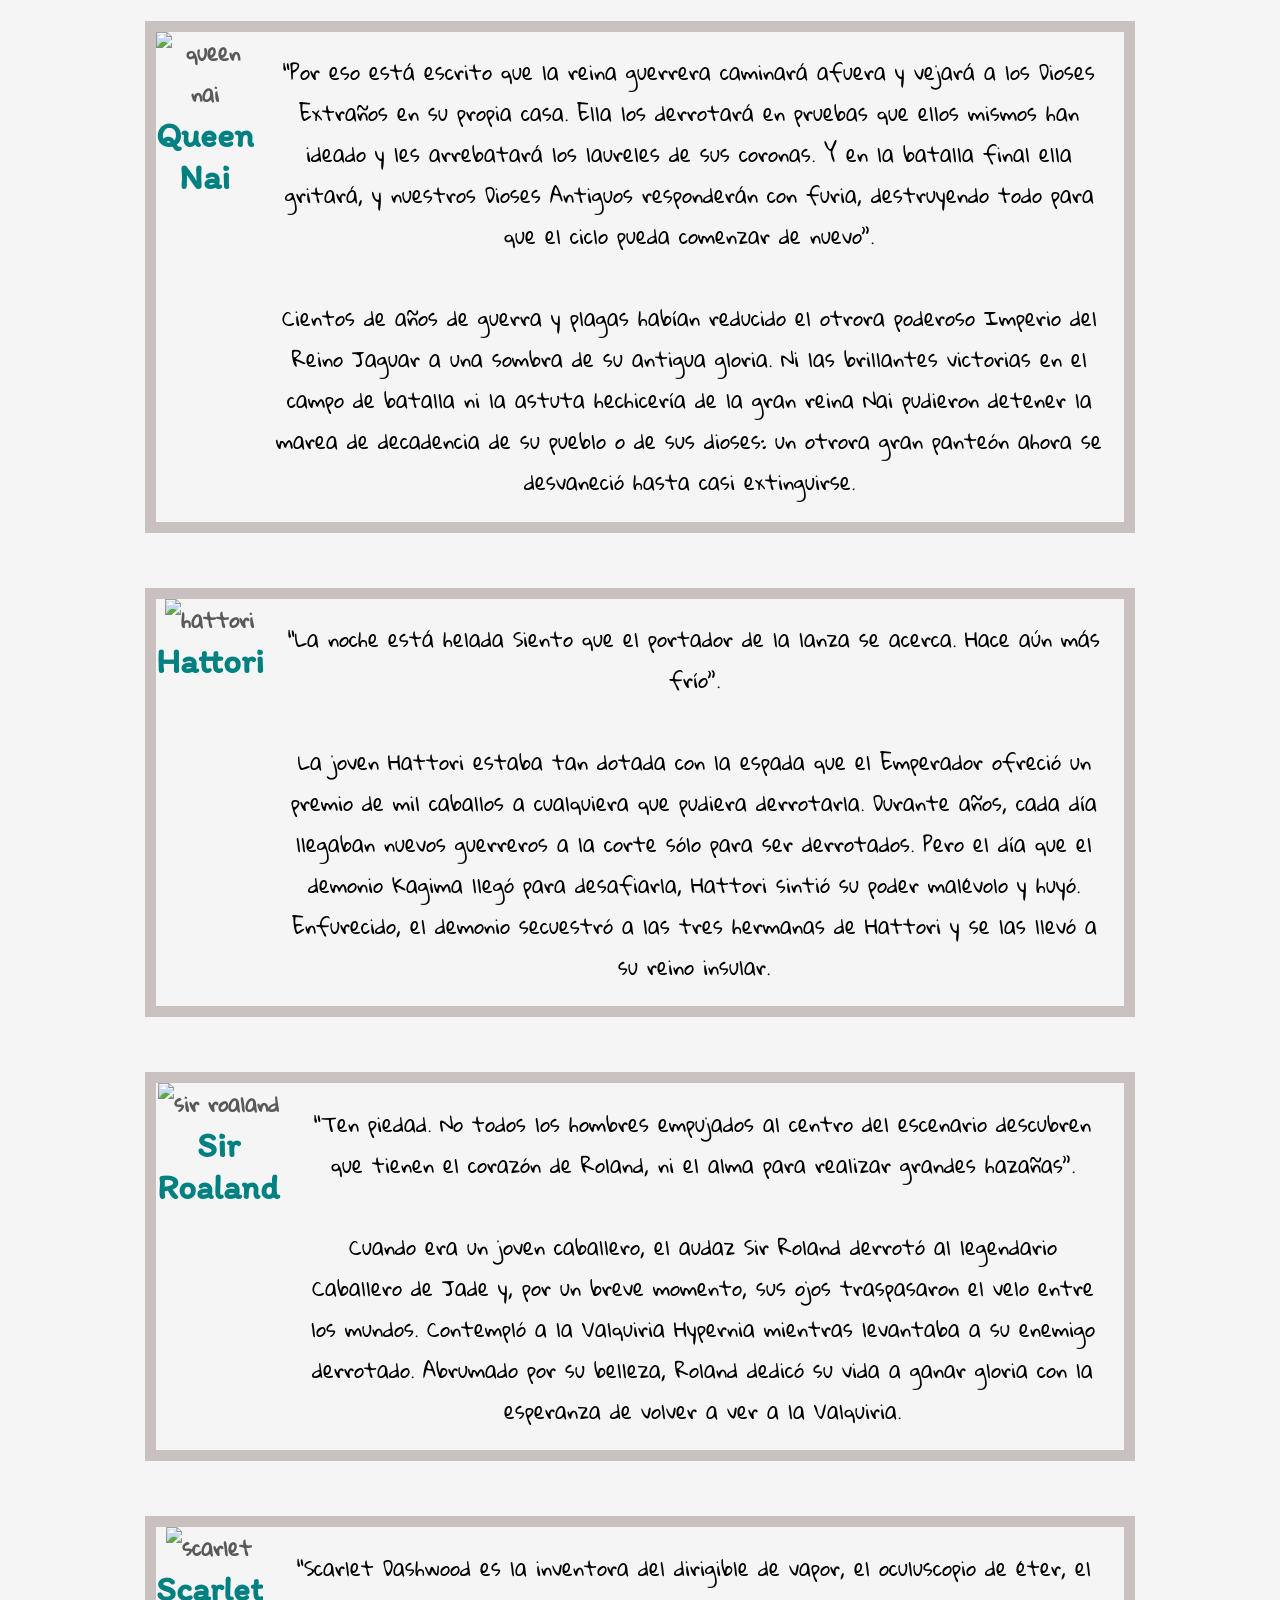
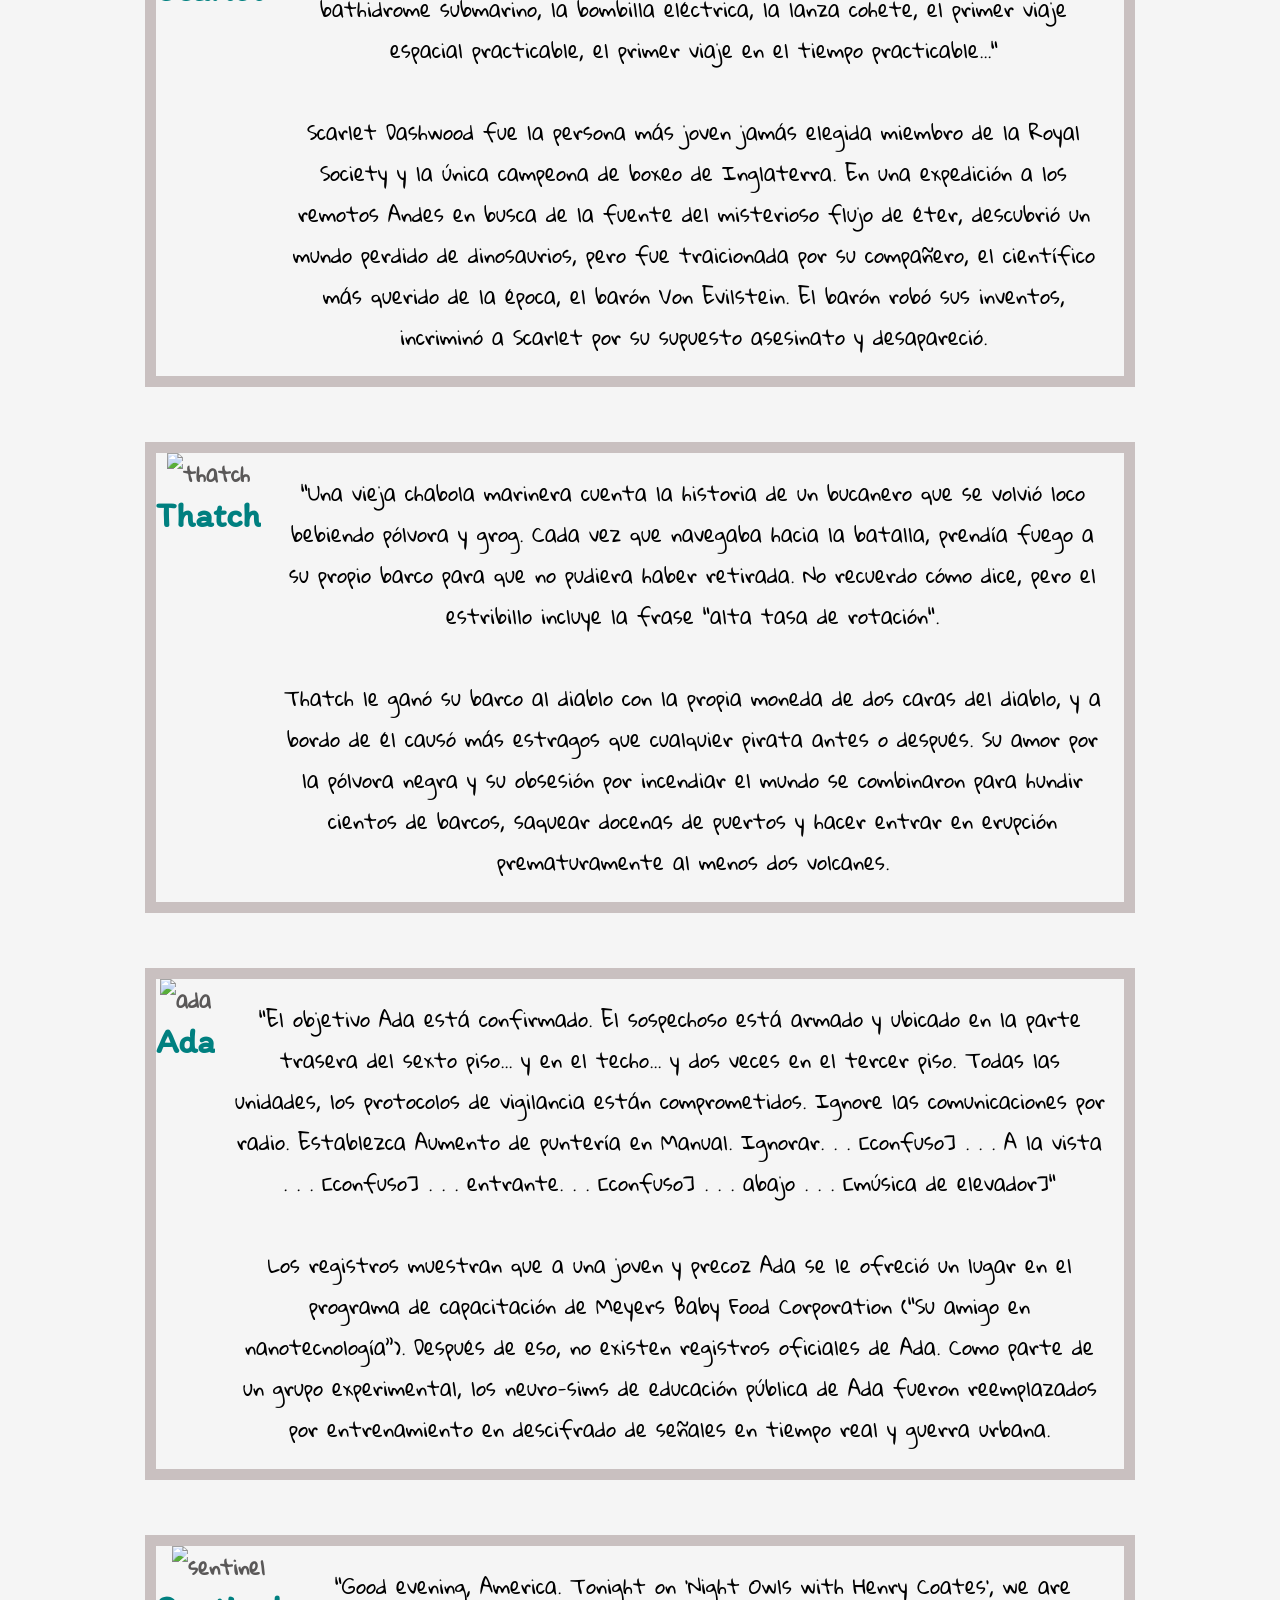
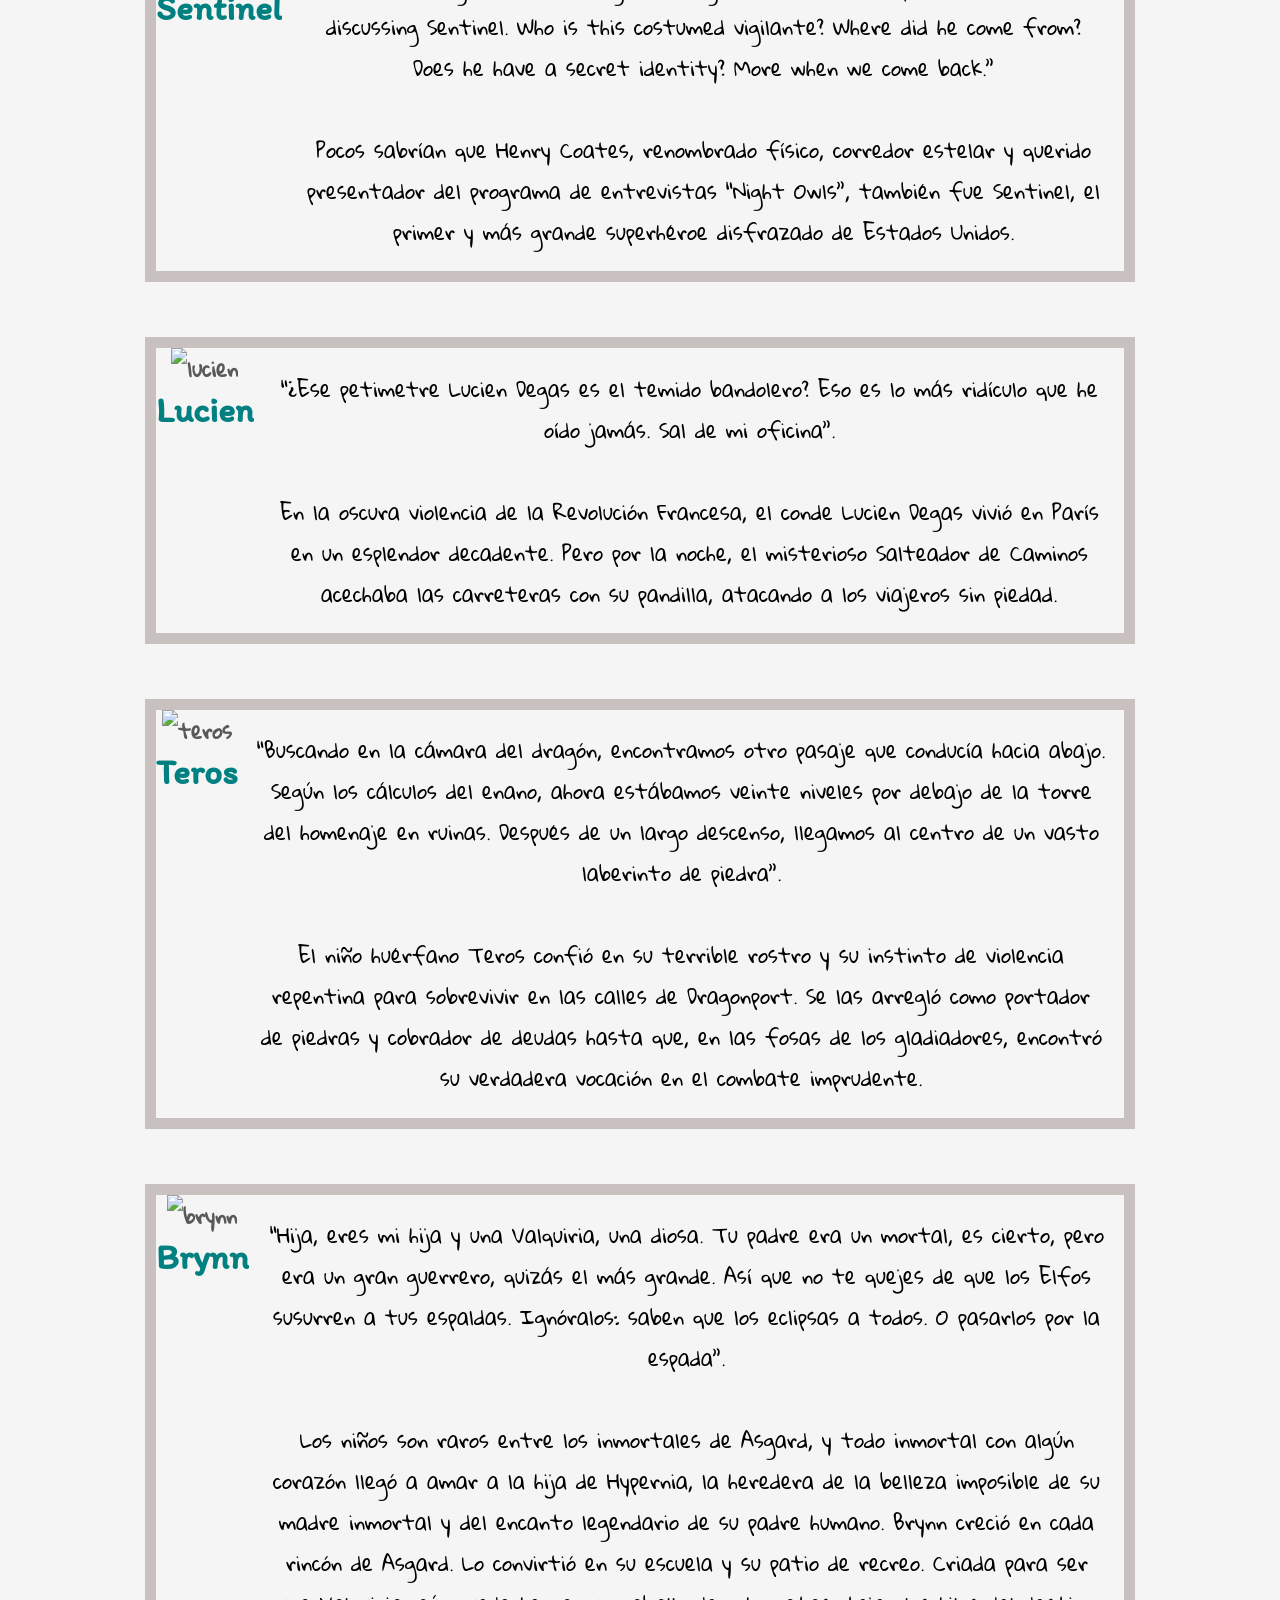
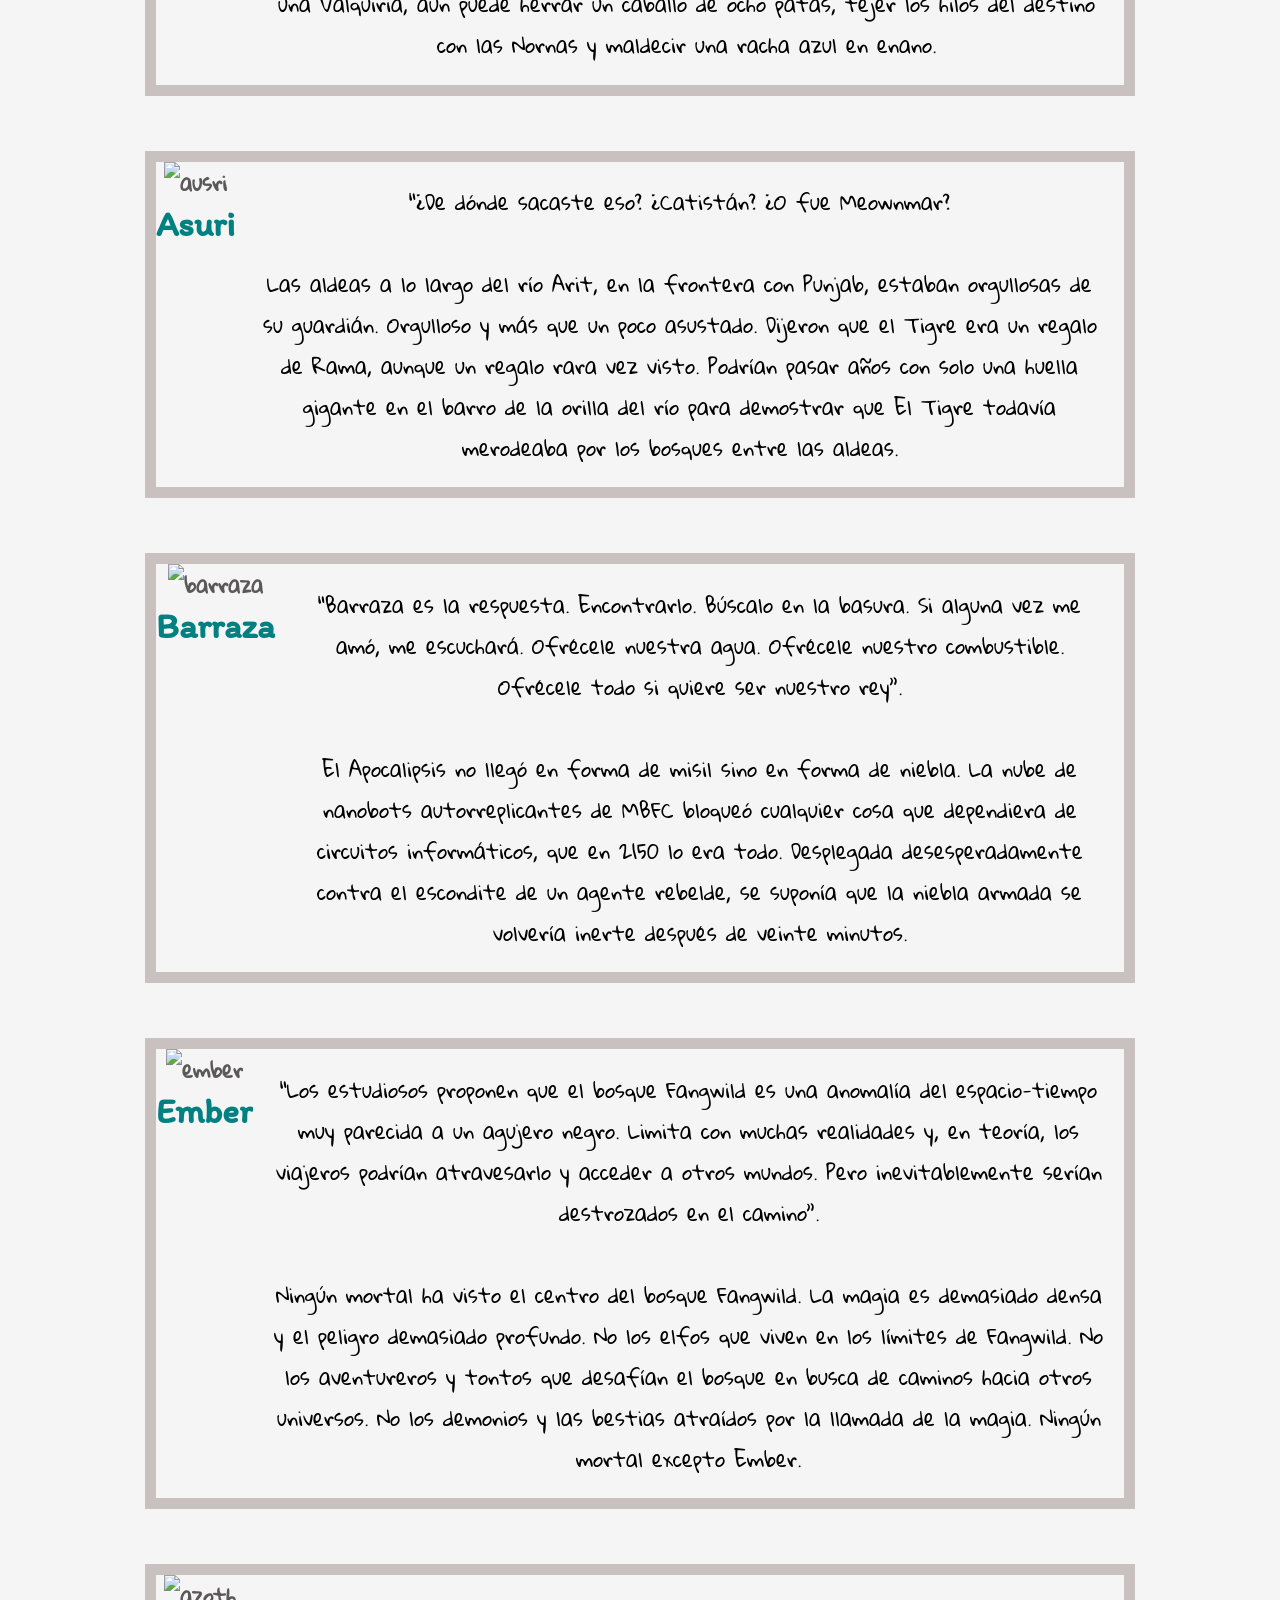
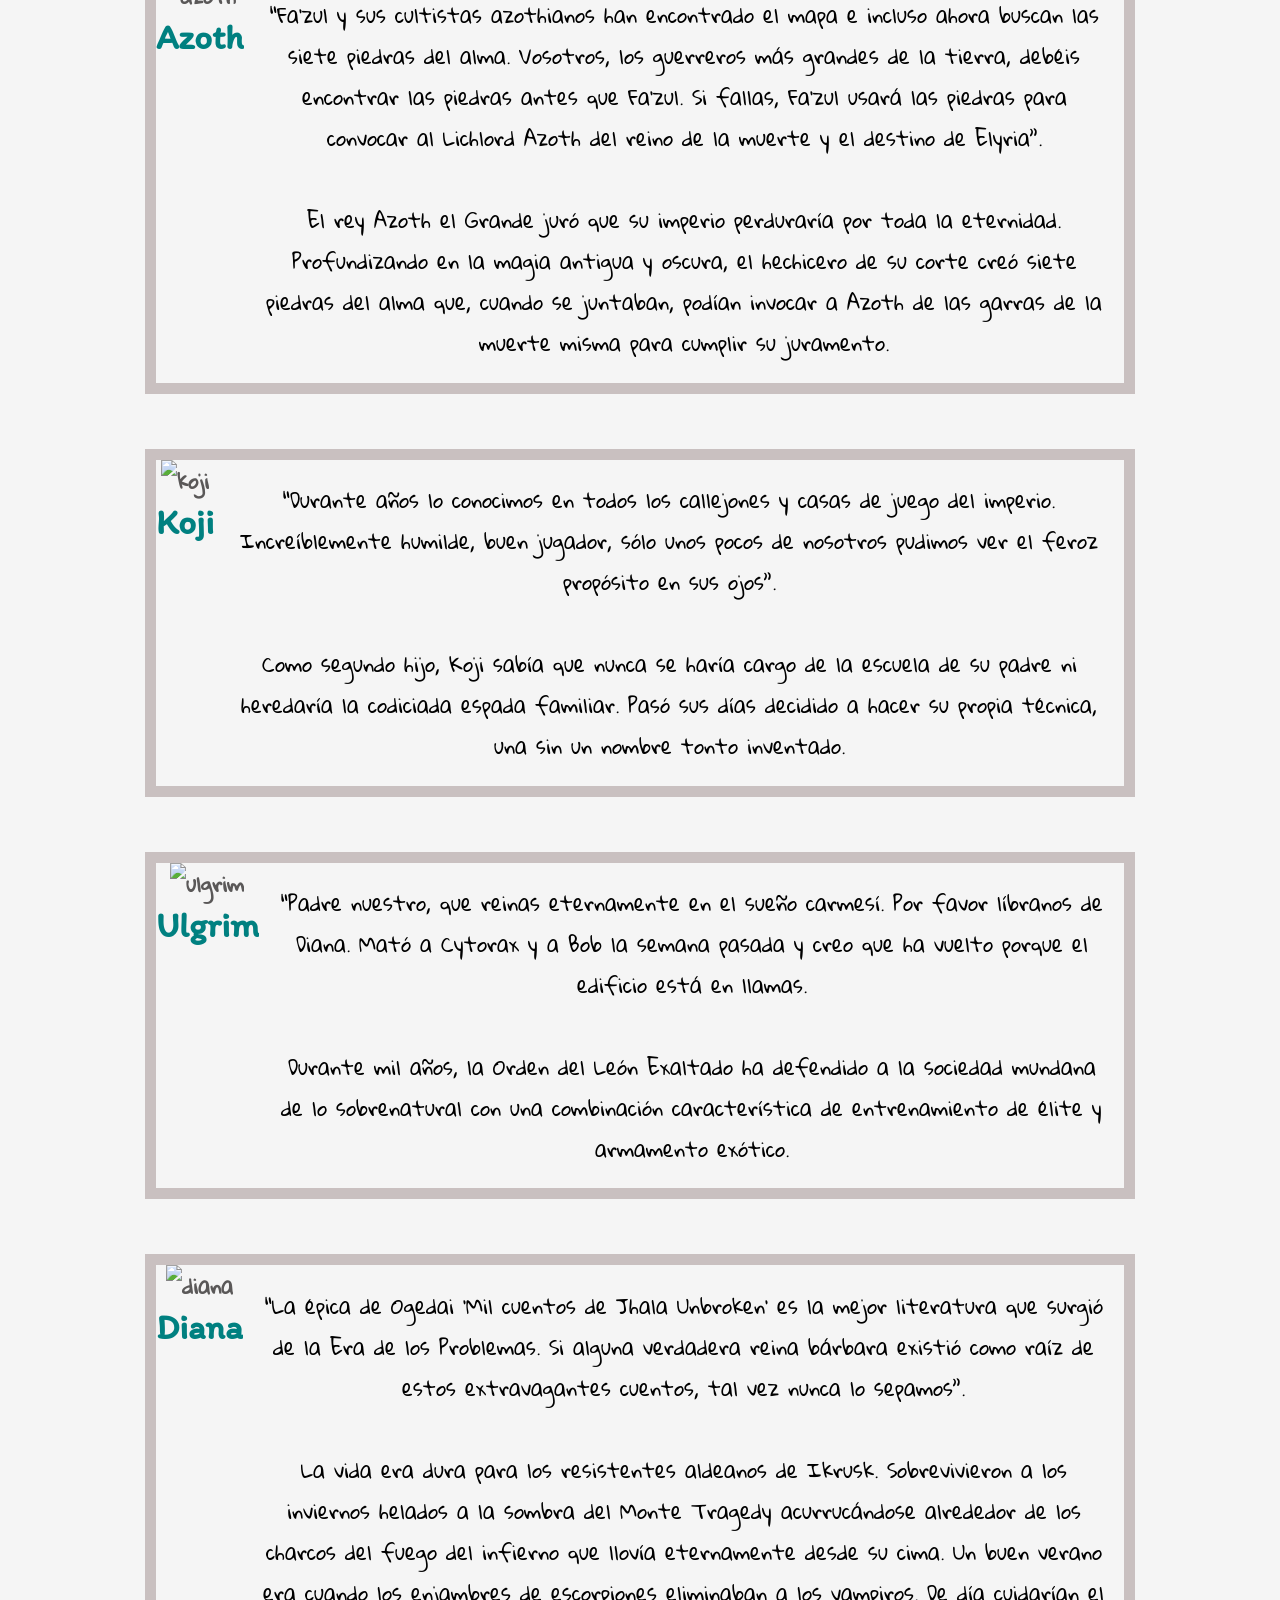
==== commit 63b0e17e: "updates fuente y correccion de errores" ====
--- a/Home_html.htm
+++ b/Home_html.htm
@@ -15,7 +15,7 @@
                 <li><a class="apartados"  href="https://store.steampowered.com/app/291550/Brawlhalla/?l=spanish">Pase de batalla</a></li>
                 <li><a class="apartados"  href="https://www.start.gg/league/brawlhalla-esports-year-eight/details">Esport</a></li>
                 <li><a class="apartados"  href="https://theyetee.com/collections/brawlhalla">mercancia</a></li>
-                <li><a class="apartados"  href="#">Soporte</a></li>  
+                <li><a class="apartados"  href="https://www.brawlhalla.com/support">Soporte</a></li>  
             </ol>        
         </nav>
     </header>
@@ -172,9 +172,11 @@
                                         Experimental 1c1: en esta opción estaremos jugando a una partida 1 contra 1 a 3 vidas, en la que el primero que logre lanzar a su enemigo fuera del escenario tres veces terminará ganando la partida. Además, en esta modalidad se añaden nuevas mecánicas que el desarrollador está probando para que los jugadores puedan dar su opinión sobre estas, y ver si gustan o no para añadirlas en un futuro.
                                         <br><br>
                                     </p>
+                                
                                     <img id="img_cont" src="https://media.tenor.com/Rh0f54qNLf0AAAAd/brawlhalla-rayman.gif" alt="" >
                                 </div>
-                        </div>
+                                <br><br>
+                            </div>
                         <div class="cont_modo_juego">
                             <h2 id="tittle_cont_modo_juego">Crear partidas más divertidas</h2>
                             <div class="cont_rango">
@@ -197,12 +199,14 @@
                                 <img id="img_cont"src="https://media.tenor.com/UV8oyC1qodQAAAAd/brawlhalla-dance-d4dj.gif" alt="">
 
                             </div>
+                        <br><br>    
                         </div>
                     </section>
                     
                 </section>
+                <h1 id="leyendas_tittle">Conoce a las leyendas</h1>
                 <section class="leyendas">
-                        <h1>Conoce a las leyendas</h1>
+                    
                         <div class="contenedor_personaje">
                             <a href="">
                                 <img src="https://cms.brawlhalla.com/c/uploads/2021/07/bodvar.png" alt="bodvar">
@@ -1016,13 +1020,12 @@
                     </div>
                     
                     <div class="redes_sociales">
-                        <a href=""><img id="logo_red_social"  src="https://img.icons8.com/?size=512&id=437&format=png" alt="" ></a>
-                        <a href=""><img id="logo_red_social" src="https://img.icons8.com/?size=512&id=48841&format=png" alt=""></a>
-                        <a href=""><img id="logo_red_social" src="https://img.icons8.com/?size=512&id=62852&format=png" alt=""></a>
-                        <a href=""><img id="logo_red_social" src="https://img.icons8.com/?size=512&id=86955&format=png" alt=""></a>
-                        <a href=""><img id="logo_red_social" src="https://img.icons8.com/?size=512&id=84872&format=png" alt=""></a>
-                        <a href=""><img id="logo_red_social" src="https://img.icons8.com/?size=512&id=118638&format=png" alt=""></a>
-                        <a href=""><img id="logo_red_social" src="https://seeklogo.com/images/T/twitch-logo-9DF07D4D2C-seeklogo.com.png  " alt=""></a>
+                        <a href="https://twitter.com/Brawlhalla?ref_src=twsrc%5Egoogle%7Ctwcamp%5Eserp%7Ctwgr%5Eauthor"><img id="logo_red_social"  src="https://img.icons8.com/?size=512&id=437&format=png" alt="" ></a>
+                        <a href="https://www.instagram.com/brawlhalla/"><img id="logo_red_social" src="https://img.icons8.com/?size=512&id=48841&format=png" alt=""></a>
+                        <a href="https://www.youtube.com/channel/UCQ5k469r1kRZ10zvyxQsFCg"><img id="logo_red_social" src="https://img.icons8.com/?size=512&id=62852&format=png" alt=""></a>
+                        <a href="https://discord.com/invite/brawlhalla"><img id="logo_red_social" src="https://img.icons8.com/?size=512&id=86955&format=png" alt=""></a>
+                        <a href="https://www.facebook.com/Brawlhalla/?locale=es_LA"><img id="logo_red_social" src="https://img.icons8.com/?size=512&id=84872&format=png" alt=""></a>
+                        <a href="https://www.twitch.tv/brawlhalla"><img id="logo_red_social" src="https://seeklogo.com/images/T/twitch-logo-9DF07D4D2C-seeklogo.com.png  " alt=""></a>
                     </div>
                 </div>
             </section>
--- a/home_style.css
+++ b/home_style.css
@@ -1,19 +1,27 @@
+@import url('https://fonts.googleapis.com/css2?family=Gloria+Hallelujah&display=swap');
+@import url('https://fonts.googleapis.com/css2?family=Itim&display=swap');
 *{
     margin:0;
     padding:0;
     box-sizing: border-box;
-    font-family: system-ui, -apple-system, BlinkMacSystemFont, 'Segoe UI', Roboto, Oxygen, Ubuntu, Cantarell, 'Open Sans', 'Helvetica Neue', sans-serif;   
     background-color: whitesmoke;
     
 }
 
+body{
+    font-family: 'Gloria Hallelujah', cursive;
+    font-size: 20px;
+}
+
 html{
+  
    scroll-behavior: smooth; 
    
 }
 
 
 header{
+    
     text-align: center;
     display: flex;
     justify-content: space-between;
@@ -32,6 +40,8 @@
     text-decoration: none;
     display: inline-block;
     font-weight: bolder;
+    transition-property: all 4s;
+    
 }
 
 .apartados{
@@ -136,25 +146,26 @@
 }
 
 #tittle_bienvenida{
-    text-align: center;
-    position: absolute;
+    text-align: justify;
+    font-family: 'Itim', cursive;
     font-size: 300%;
-    background-color: whitesmoke;   
+    background-color: whitesmoke;  
+    color: teal; 
     border-radius: 3%;
     margin-left: 16%;
 }
 
 .text_contenido {
     margin: 1%;
-    width: 50%;
     width: fit-content;
+    display: flex;
+    align-items: center;
 }
 
 
 .contenido_main{
     display: flex;
     width: auto;
-    margin: 3%;
     font-size: 20px;
     text-align: center;
 }
@@ -175,8 +186,7 @@
     font-size: initial;
     line-height: 2;
     width: 100%;
-    align-self: center;
-    justify-content: center;
+    
     
 }
 
@@ -189,6 +199,7 @@
 }
 
 .modo_juego h1{
+    font-family: 'Itim', cursive;
     font-size: 40px;
     text-align: center;
     margin: 3%;
@@ -197,8 +208,9 @@
 }
 
 #tittle_cont_modo_juego{
+    font-family: 'Itim', cursive;
     position: absolute;
-    font-size: 30px;
+    font-size: 60px;
     background-color: rgb(214, 212, 212);
     border-radius: 3%;
     margin: 1%;
@@ -207,7 +219,7 @@
 
 .cont_rango p{
     display: flex;
-    margin-top: 9%;
+    margin-top: 7%;
     background-color: rgb(214, 212, 212);
     border-radius: 3%;
     margin-left: 2%;
@@ -218,6 +230,7 @@
     height: 300px;
     margin: 1%;
     border-radius: 3%;
+    align-self: center;
 }
 
 .cont_rango{
@@ -254,17 +267,14 @@
     height: 150px;
     background-color: rgb(214, 212, 212);
 }
-
-#img_cont{
-    align-self: center;
-}
-    
-
+    
 .leyendas{
     display: contents;
 }
 
-.leyendas h1{
+
+#leyendas_tittle{
+    font-family: 'Itim', cursive;
      text-align: center;
      padding-top: 50px;
      font-size: 30px;
@@ -285,12 +295,16 @@
     height: 200px;
 }
 
-.leyendas h3{
-    text-align: center;
+.leyendas h3 , h1{
+    font-family: 'Itim', cursive;
+    font-size: 35px;
+    text-align: center;
+    color: teal;
 }
 
 .leyendas p{
     padding: 2%;
+    
 }
 
 .contenedor_personaje_crossover{
@@ -319,12 +333,16 @@
     margin: 2%;
 }
 
-.contenedor_personaje_crossover:hover{
+
+
+
+.contenedor_personaje:hover{
+    
     transition: ease-in-out 0.3s;
     transform: scale(1.2) rotate(0deg);
 }
 
-.contenedor_personaje:hover{
+.contenedor_personaje_crossover:hover{
     transition: ease-in-out 0.3s;
     transform: scale(1.2) rotate(0deg);
 }
@@ -353,6 +371,7 @@
     margin-top: 4%;
     margin-bottom: 5%;
     margin-left: 7%;
+    font-family: 'Itim', cursive;
     font-size: 20px;
     padding-right: 13%;
 }
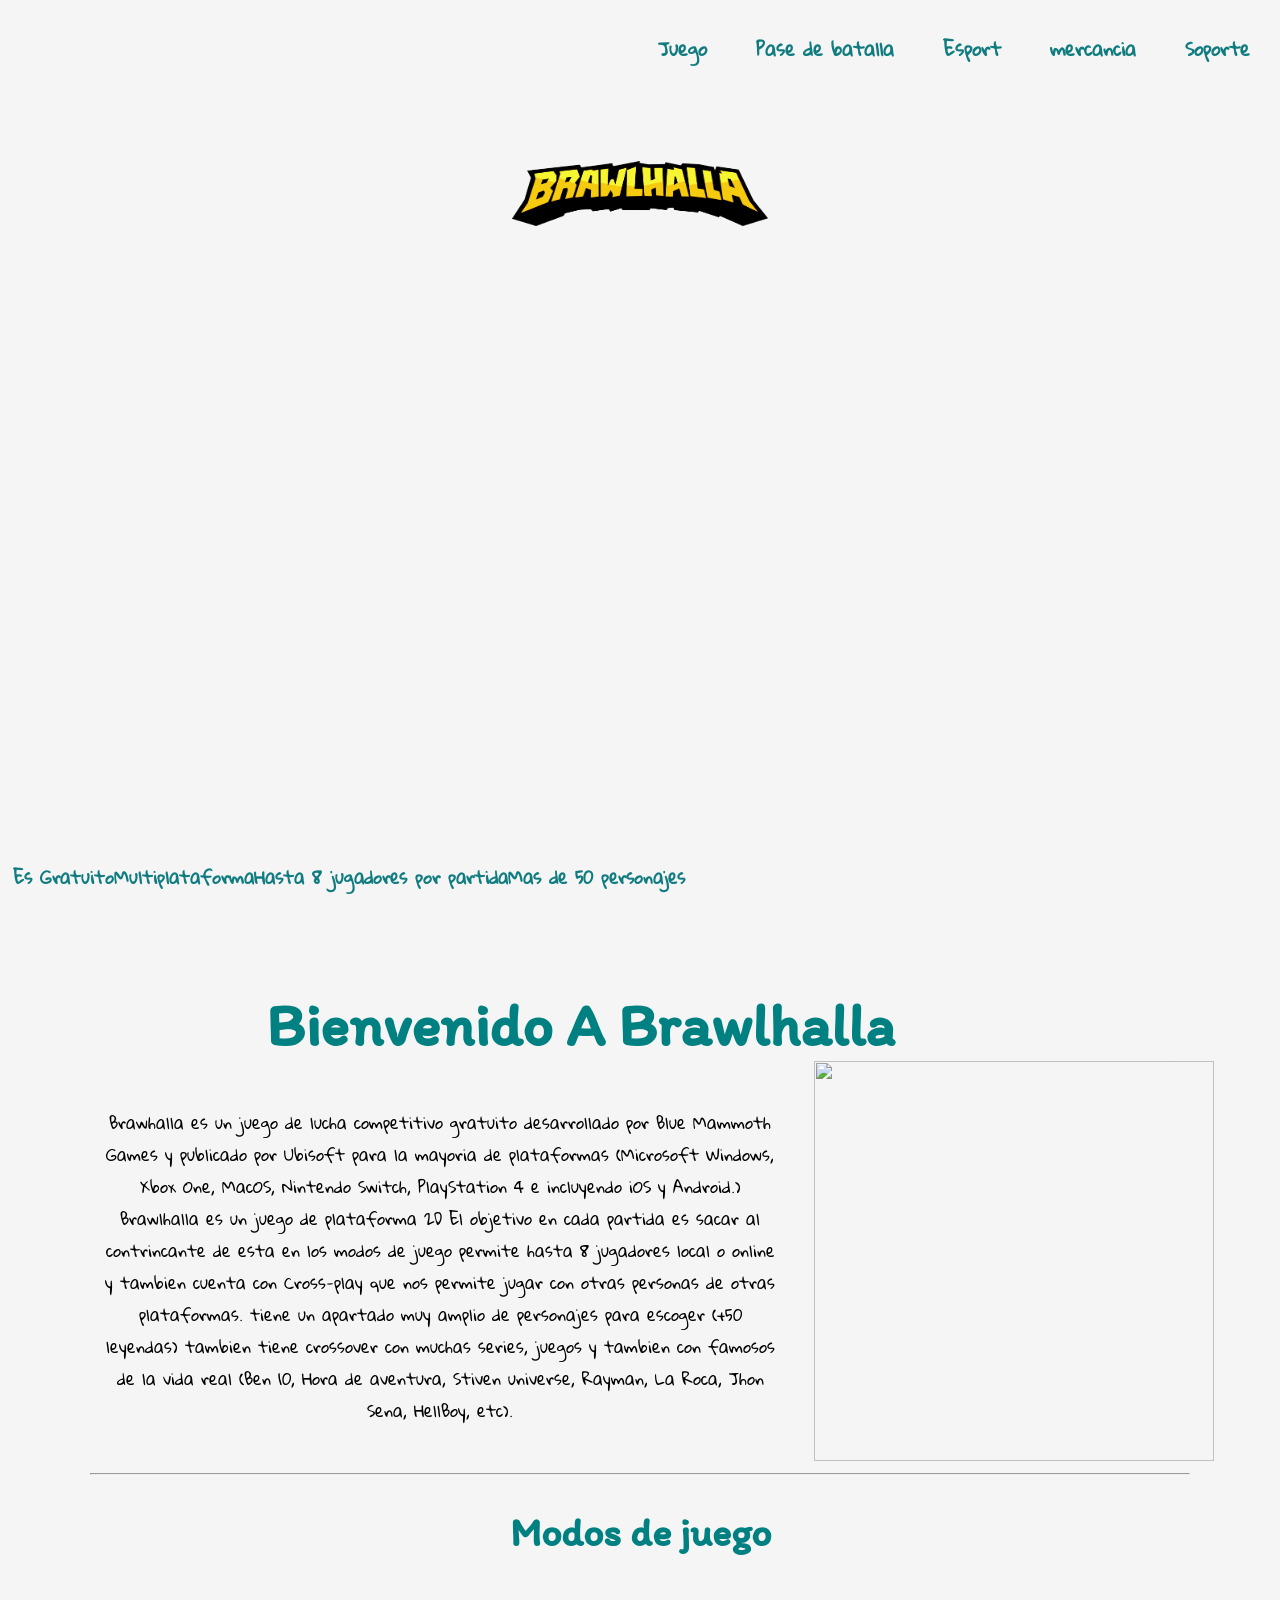
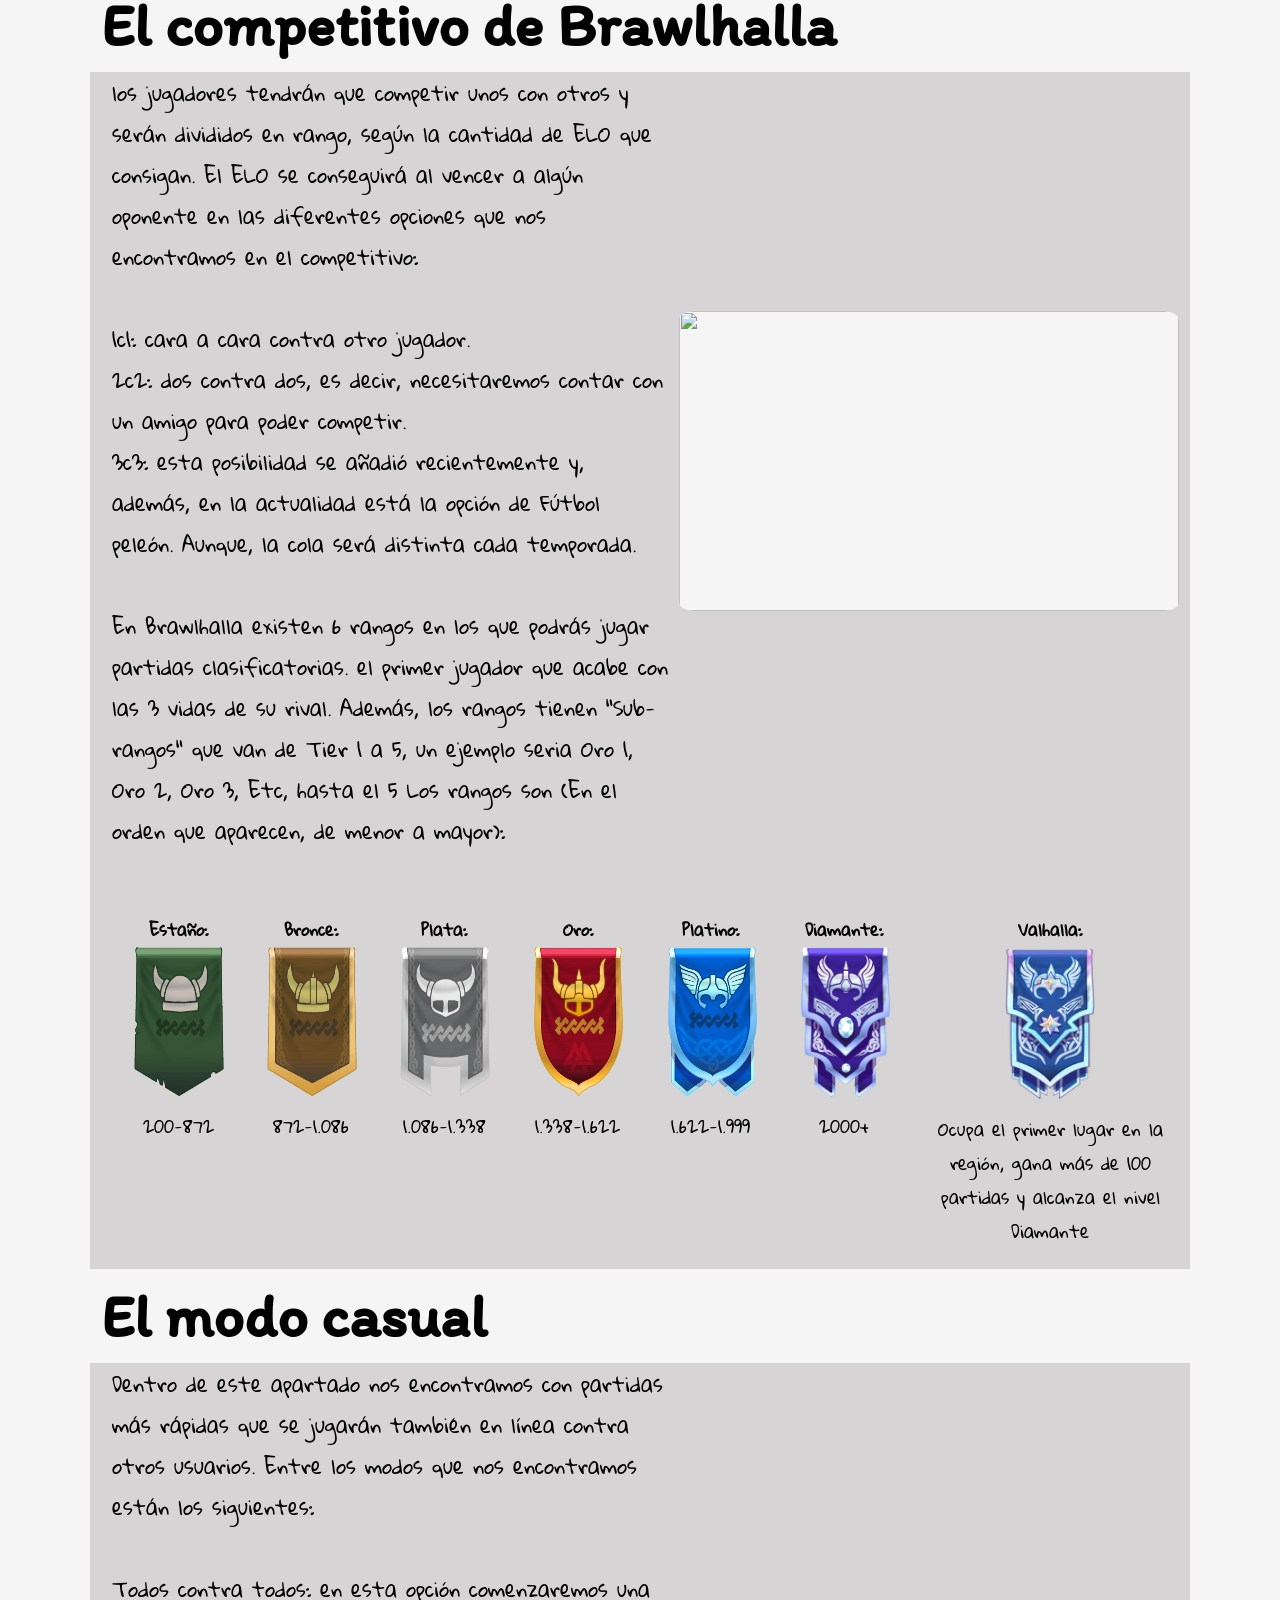
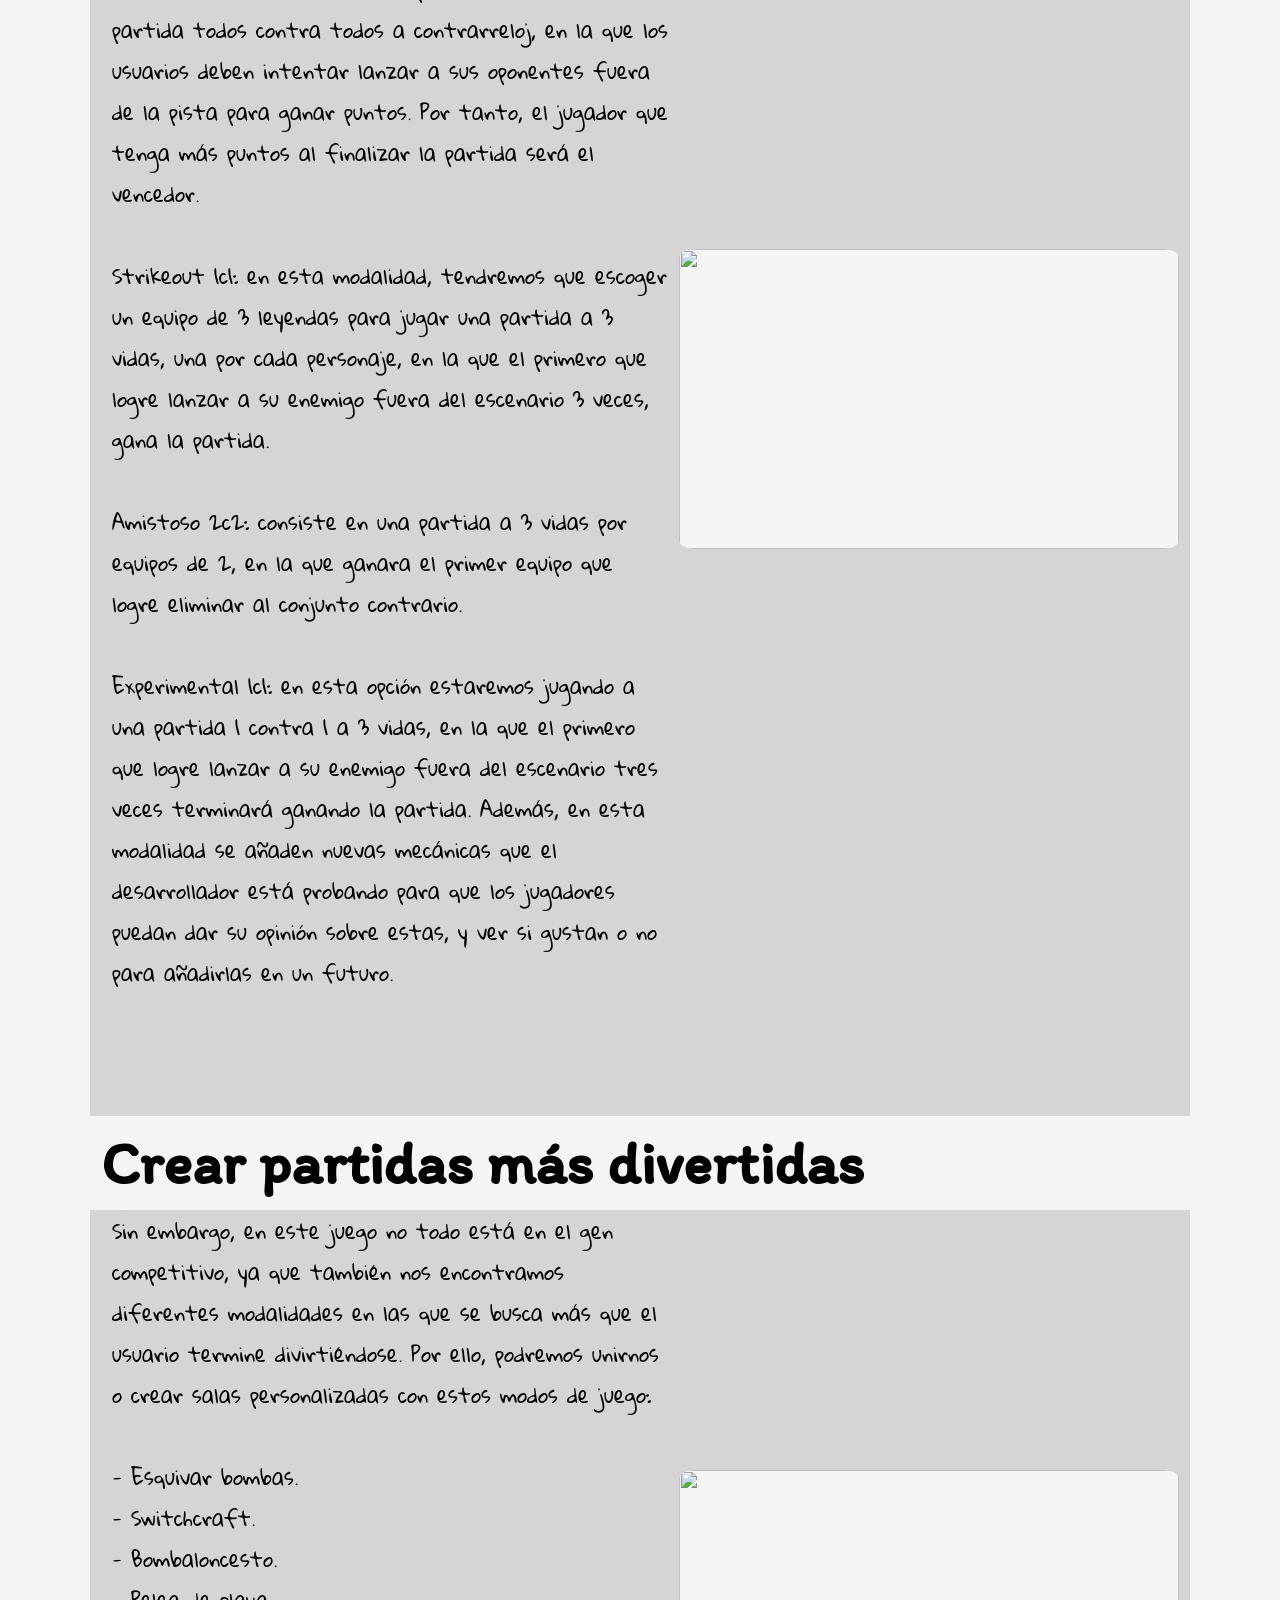
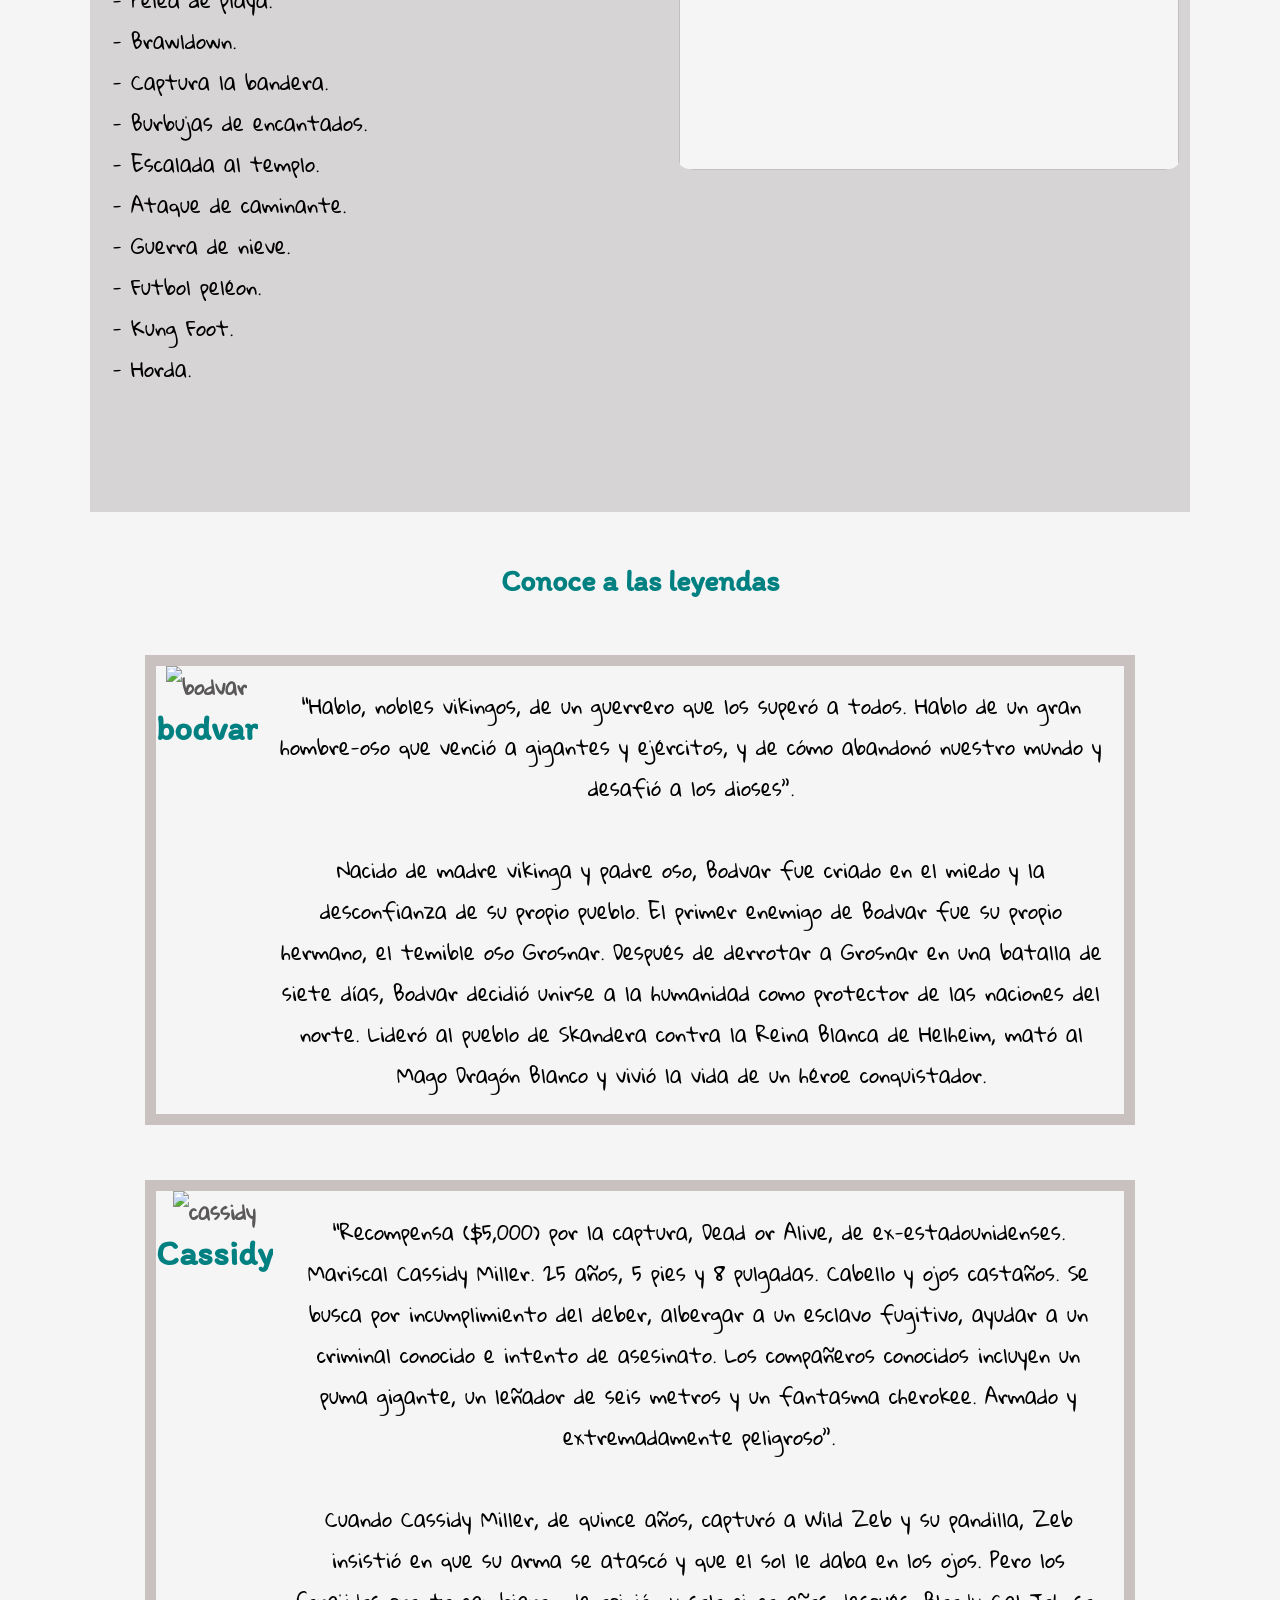
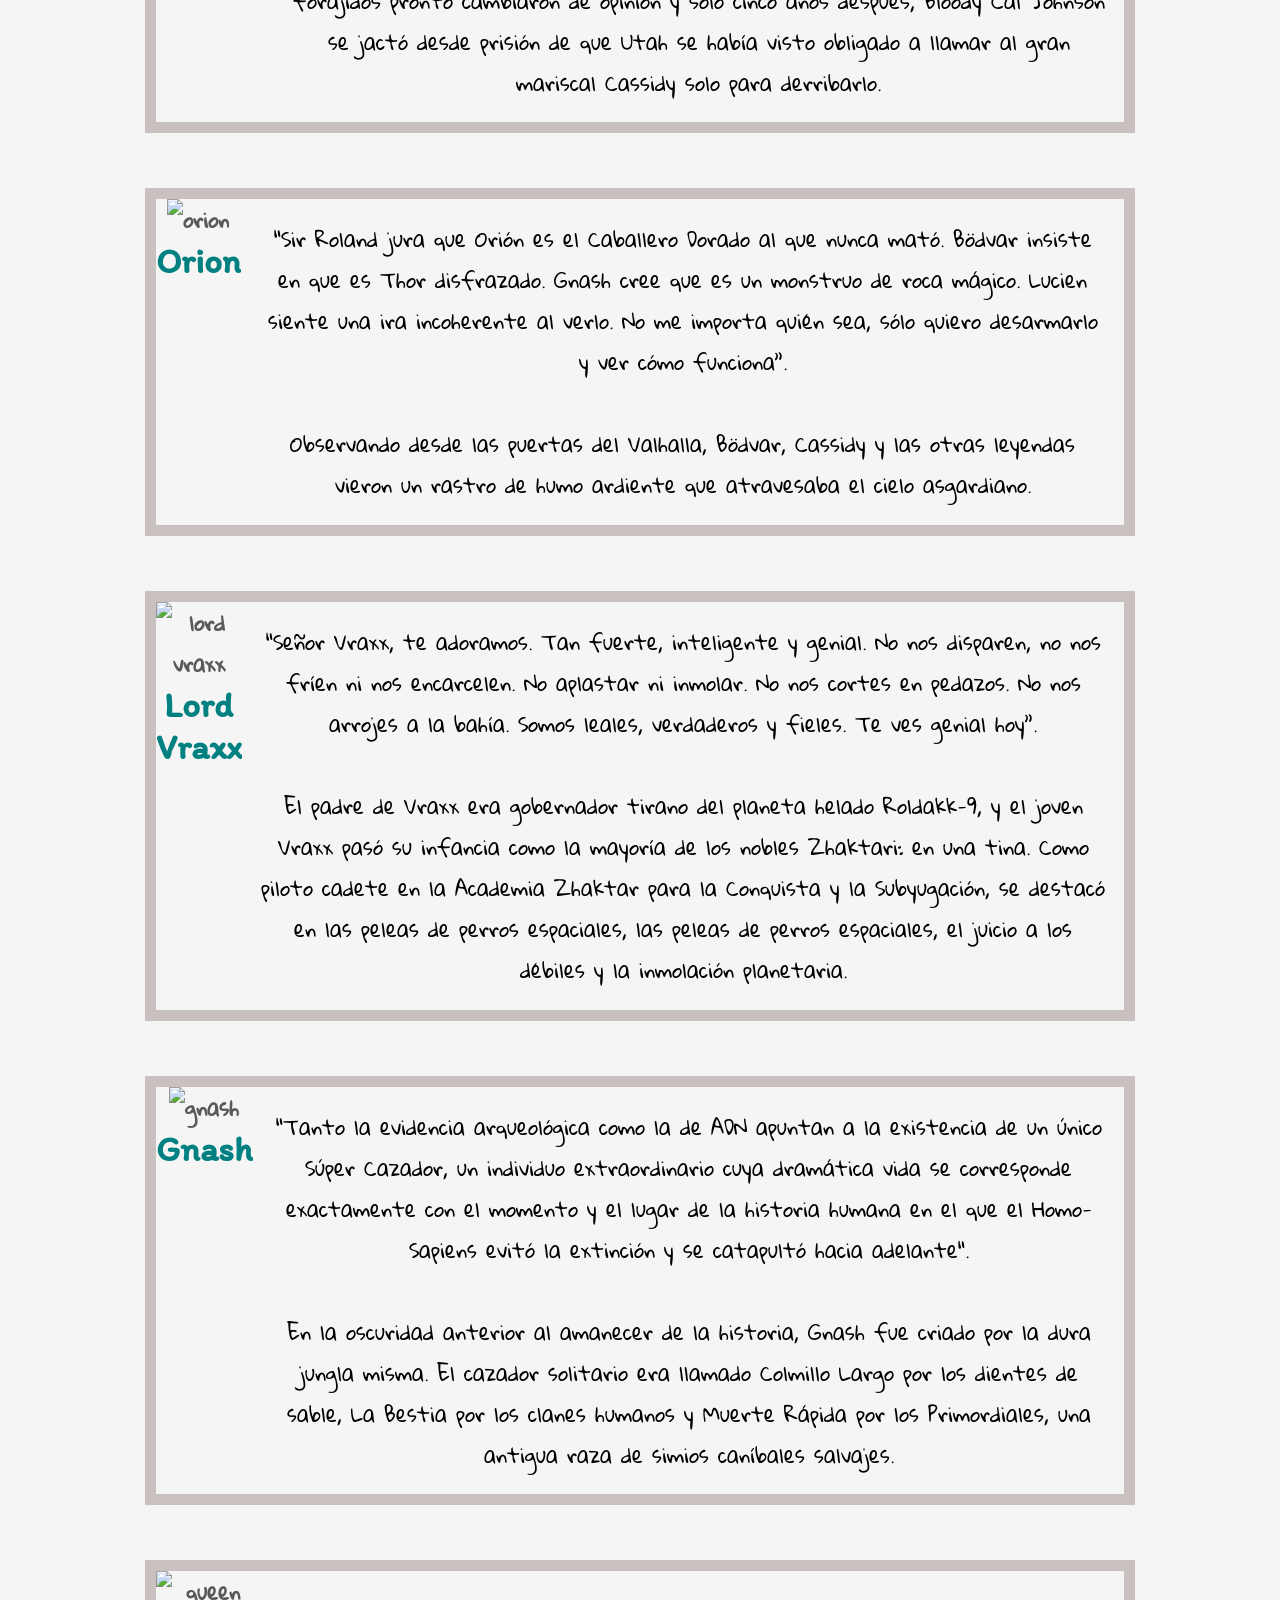
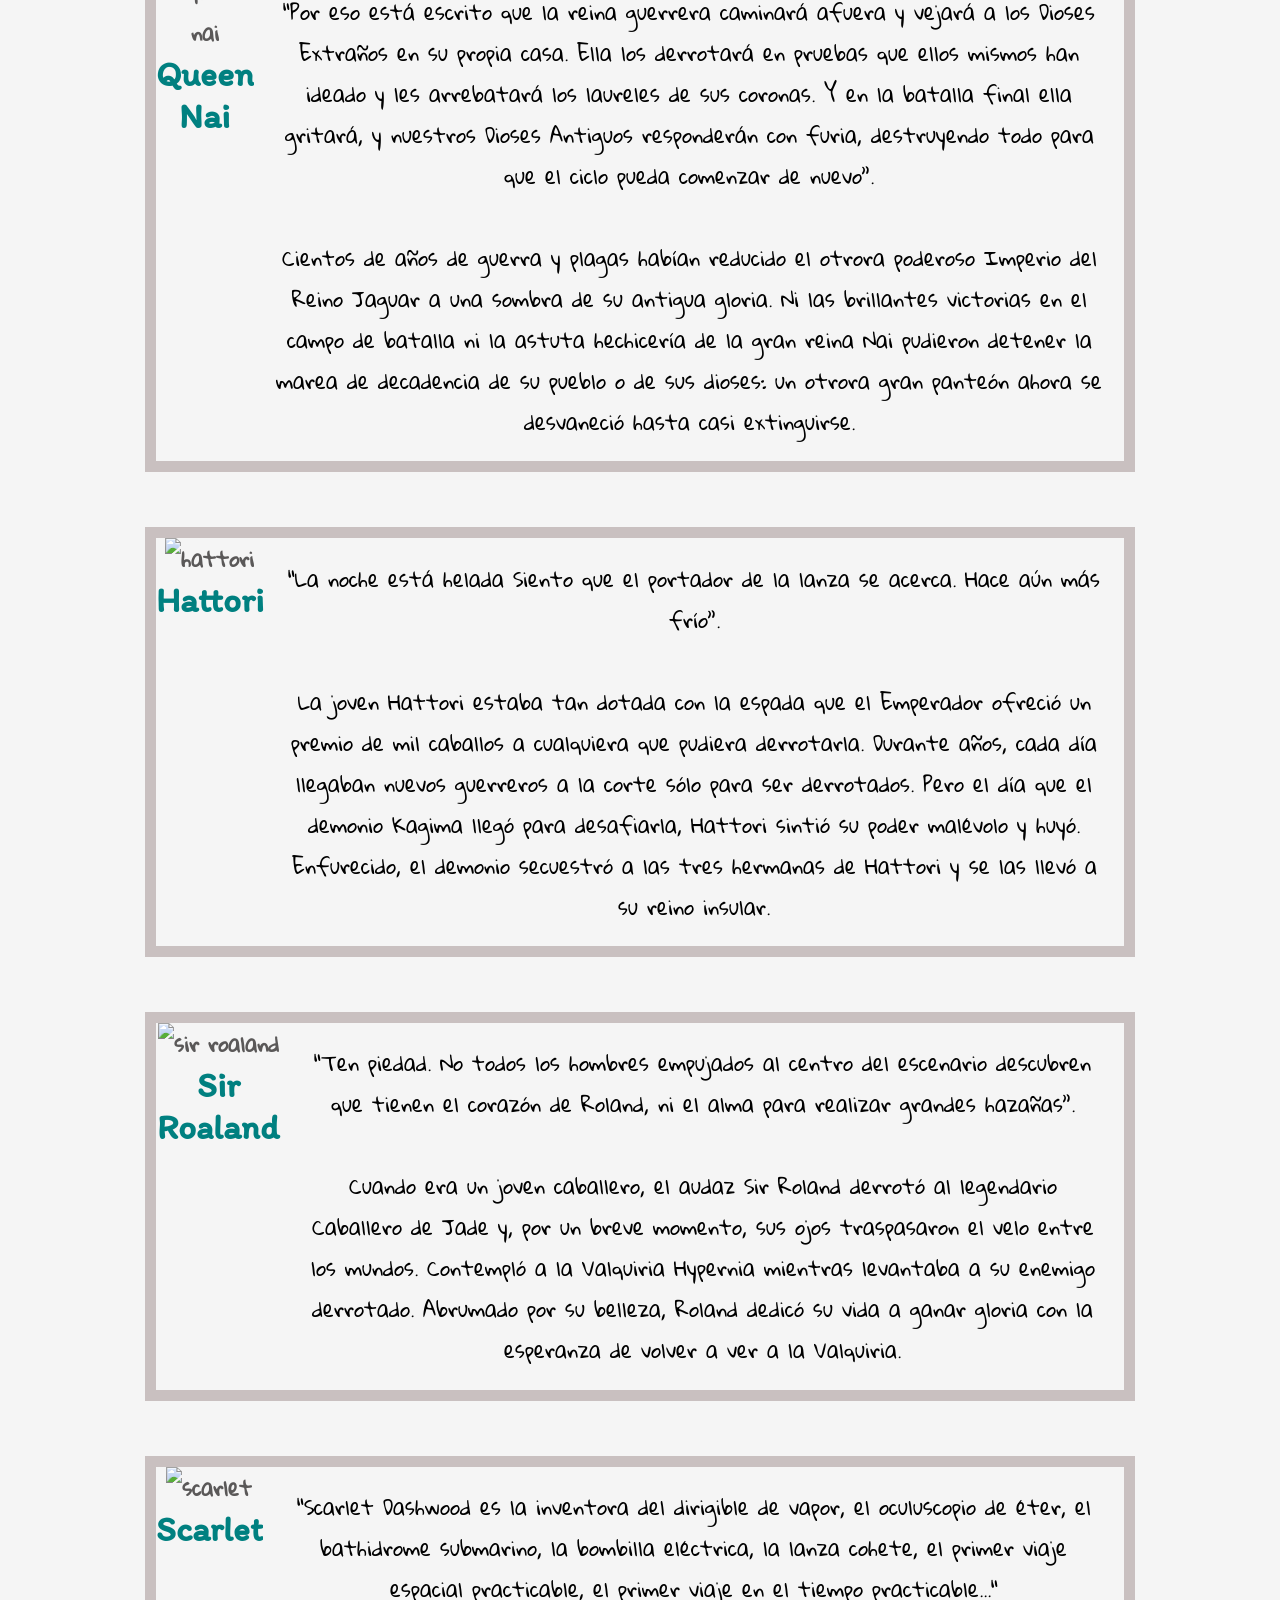
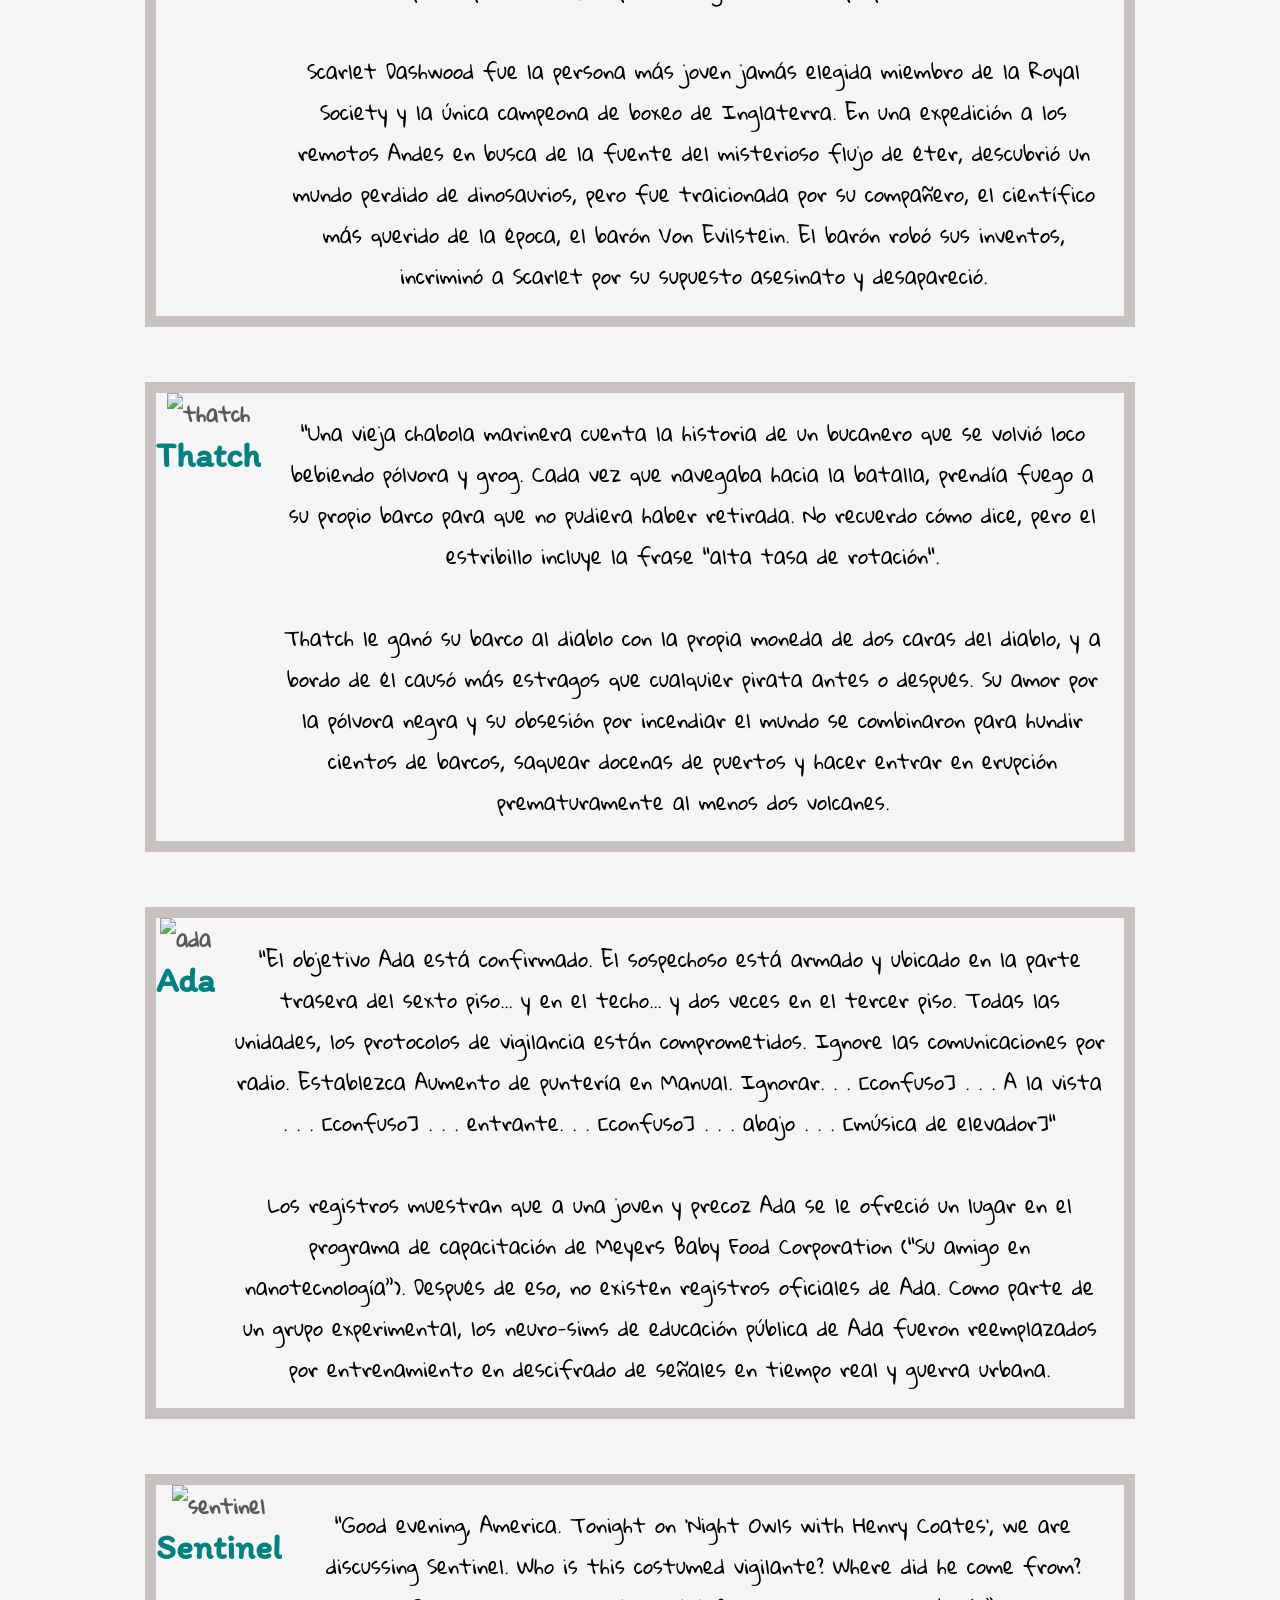
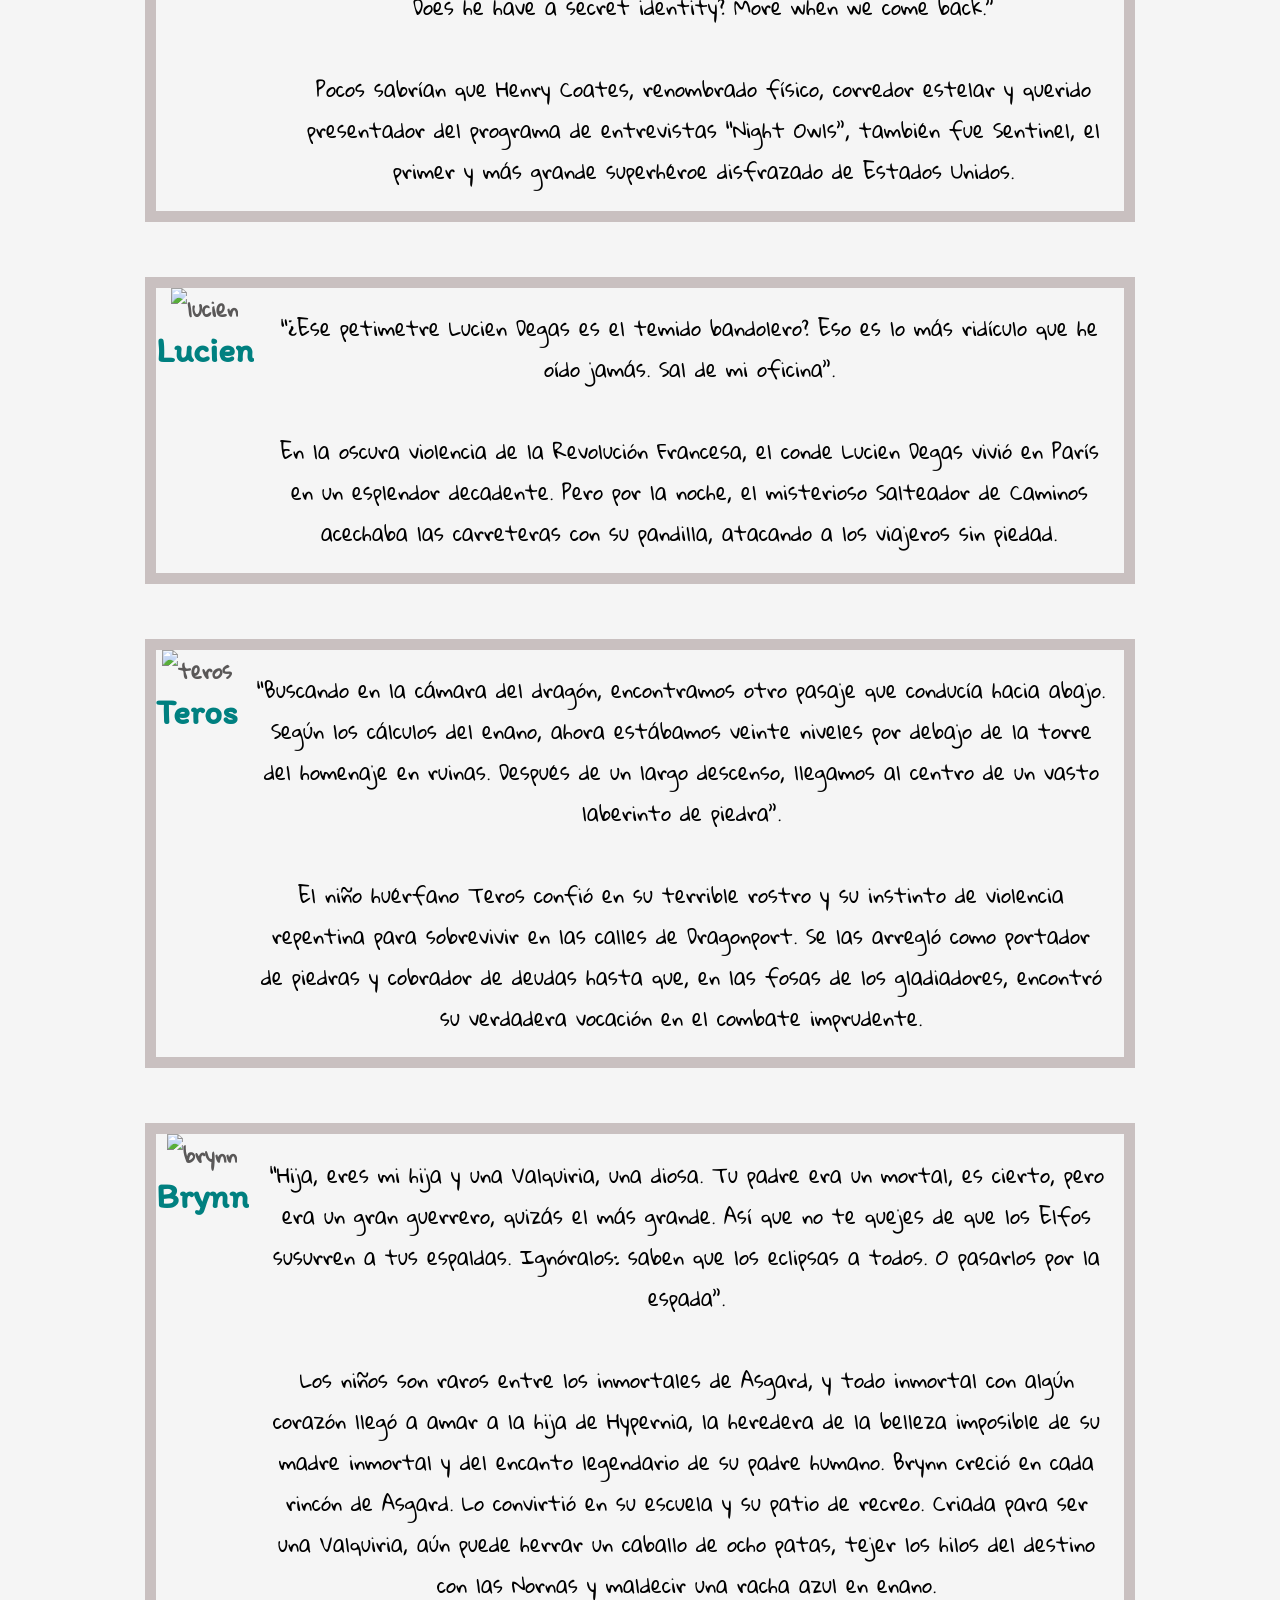
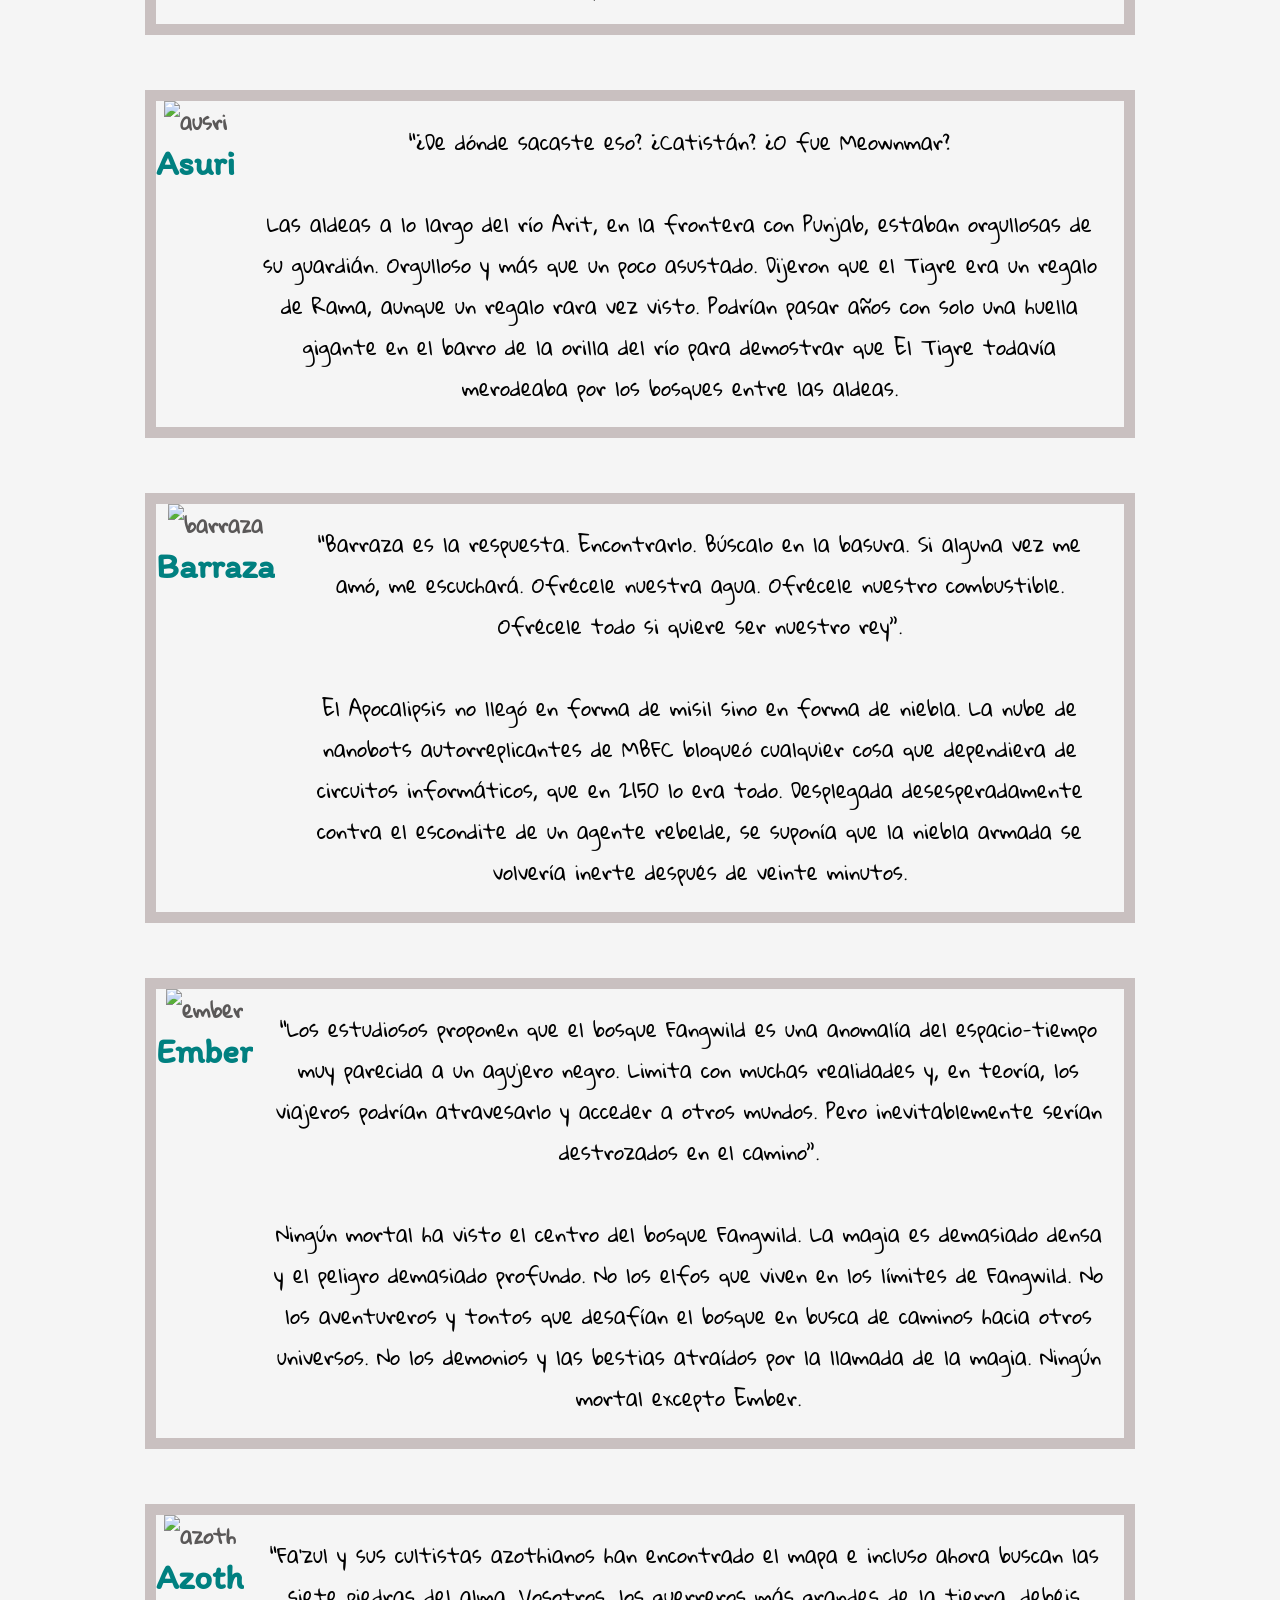
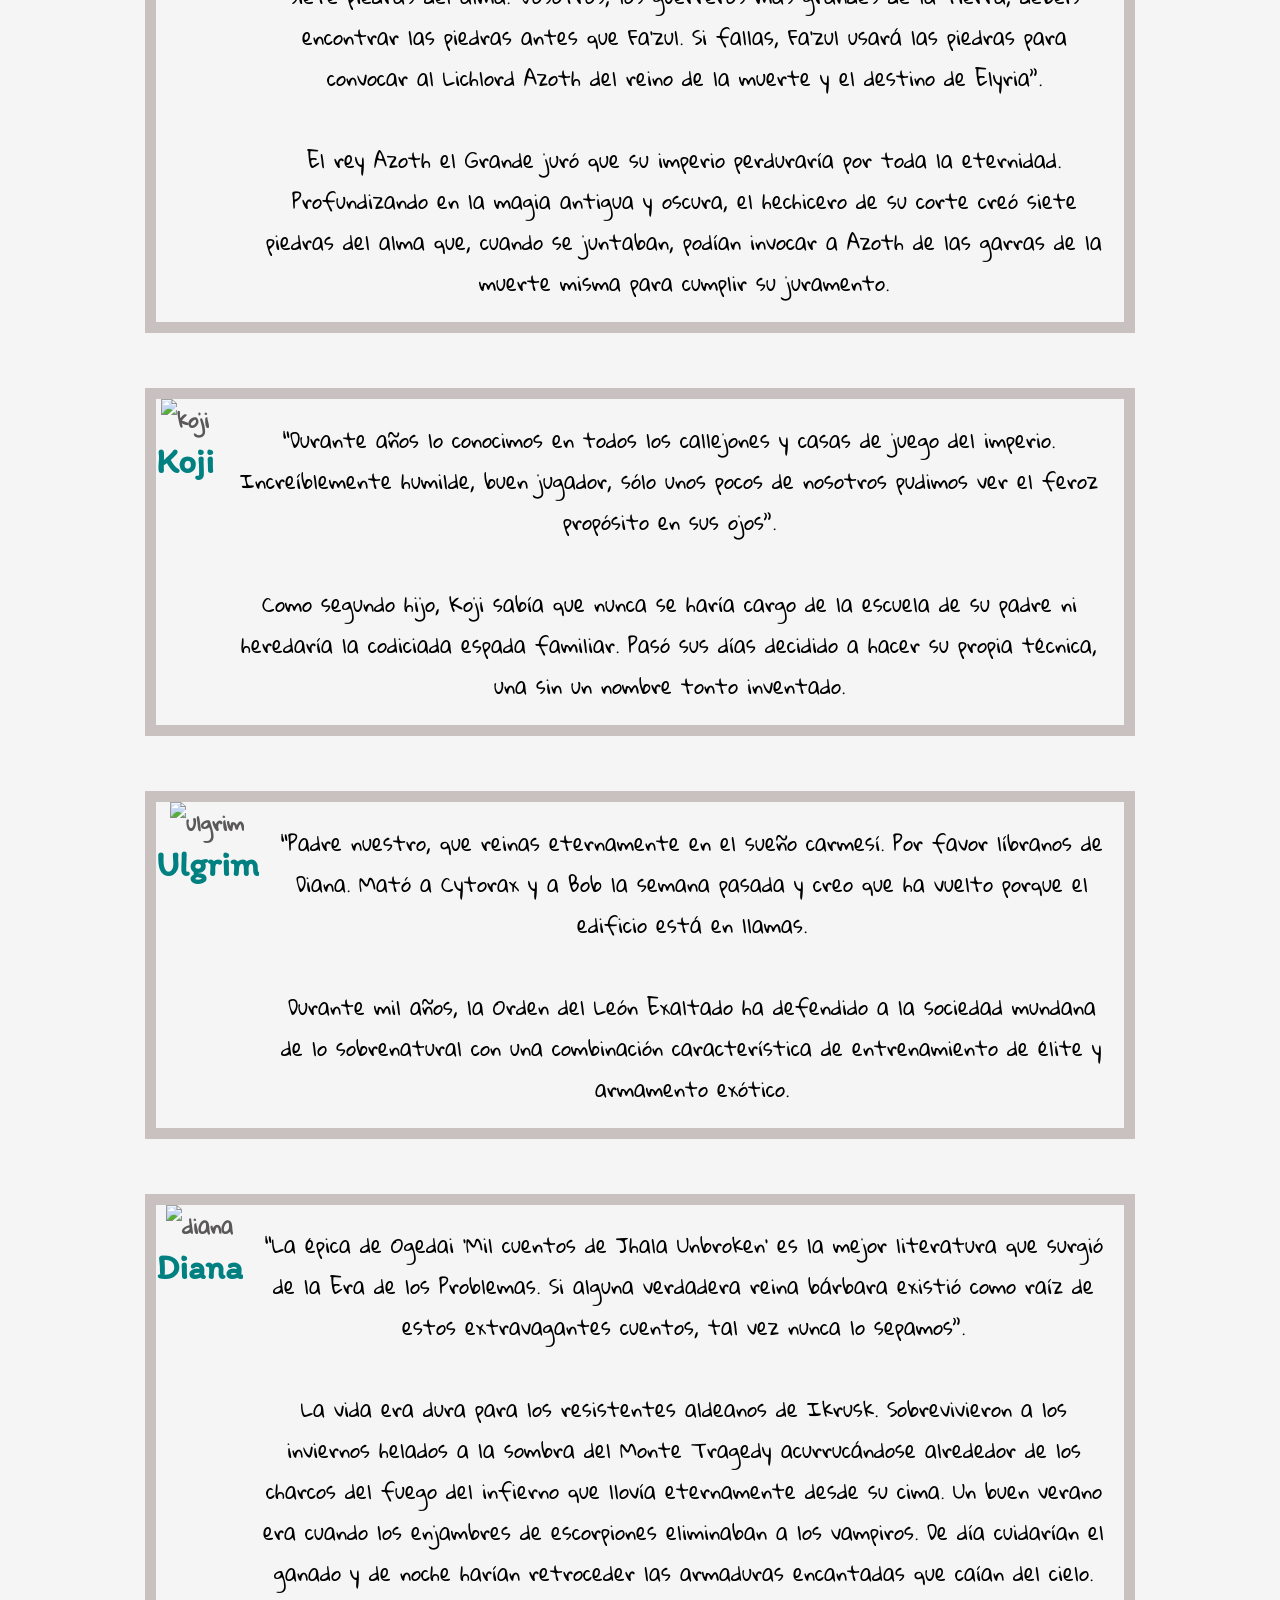
==== commit 167b1809: "cambios" ====
--- a/Home_html.htm
+++ b/Home_html.htm
@@ -89,8 +89,9 @@
                     <hr>
                     <section class="modo_juego">
                         <h1>Modos de juego</h1>
+                        <h2 id="tittle_cont_modo_juego">El competitivo de Brawlhalla</h2>
                         <div class="cont_modo_juego">
-                            <h2 id="tittle_cont_modo_juego">El competitivo de Brawlhalla</h2>
+                            
                             <div class="cont_rango">
                                 <p>los jugadores tendrán que competir unos con otros y serán divididos en rango, según la cantidad de ELO que consigan. El ELO se conseguirá al vencer a algún oponente en las diferentes opciones que nos encontramos en el competitivo:
                                     <br><br>
@@ -158,8 +159,9 @@
                                 </div> 
                             </div>
                         </div>
+                        <h2 id="tittle_cont_modo_juego">El modo casual</h2>
+
                         <div class="cont_modo_juego">
-                                <h2 id="tittle_cont_modo_juego">El modo casual</h2>
                                 <div class="cont_rango">
                                     <p>Dentro de este apartado nos encontramos con partidas más rápidas que se jugarán también en línea contra otros usuarios. Entre los modos que nos encontramos están los siguientes: 
                                         <br><br>
@@ -177,8 +179,10 @@
                                 </div>
                                 <br><br>
                             </div>
+                            
+                            <h2 id="tittle_cont_modo_juego">Crear partidas más divertidas</h2>
+
                         <div class="cont_modo_juego">
-                            <h2 id="tittle_cont_modo_juego">Crear partidas más divertidas</h2>
                             <div class="cont_rango">
                                 <p>Sin embargo, en este juego no todo está en el gen competitivo, ya que también nos encontramos diferentes modalidades en las que se busca más que el usuario termine divirtiéndose. Por ello, podremos unirnos o crear salas personalizadas con estos modos de juego:
                                     <br><br>
@@ -1009,7 +1013,7 @@
                         <li><a href="https://legal.ubi.com/DoNotSellMyPersonalInformation/en-US">No vender mi información personal</a></li><br>
                     </ul> 
             </div>
-            <section class="contenedor_logos">
+            
                 <div class="logos">
                     <div class="logos_main">
                         <a href=""><img src="https://www.brawlhalla.com/_app/immutable/assets/georgia-peach.a02074ca.png" alt="" width="100w"></a>
@@ -1028,7 +1032,7 @@
                         <a href="https://www.twitch.tv/brawlhalla"><img id="logo_red_social" src="https://seeklogo.com/images/T/twitch-logo-9DF07D4D2C-seeklogo.com.png  " alt=""></a>
                     </div>
                 </div>
-            </section>
+            
         </div>
 </footer>
 </html>
--- a/home_style.css
+++ b/home_style.css
@@ -193,7 +193,6 @@
 .cont_modo_juego{
     display: flex;
     flex-direction: column;
-    margin-top: 4%;
     background-color: rgb(214, 212, 212);
     
 }
@@ -209,9 +208,9 @@
 
 #tittle_cont_modo_juego{
     font-family: 'Itim', cursive;
-    position: absolute;
+    
     font-size: 60px;
-    background-color: rgb(214, 212, 212);
+    background-color: whitesmoke;
     border-radius: 3%;
     margin: 1%;
 
@@ -219,7 +218,6 @@
 
 .cont_rango p{
     display: flex;
-    margin-top: 7%;
     background-color: rgb(214, 212, 212);
     border-radius: 3%;
     margin-left: 2%;
@@ -242,6 +240,7 @@
 
 .rangos{
     display: flex;
+    margin-left: 2%;
     background-color: rgb(214, 212, 212);
 }
 
@@ -368,12 +367,10 @@
 }
 
 .info_footer{
-    margin-top: 4%;
-    margin-bottom: 5%;
-    margin-left: 7%;
+    display: grid;
+    align-content: center;
     font-family: 'Itim', cursive;
     font-size: 20px;
-    padding-right: 13%;
 }
 .contenedor_logos{
     display: flex;
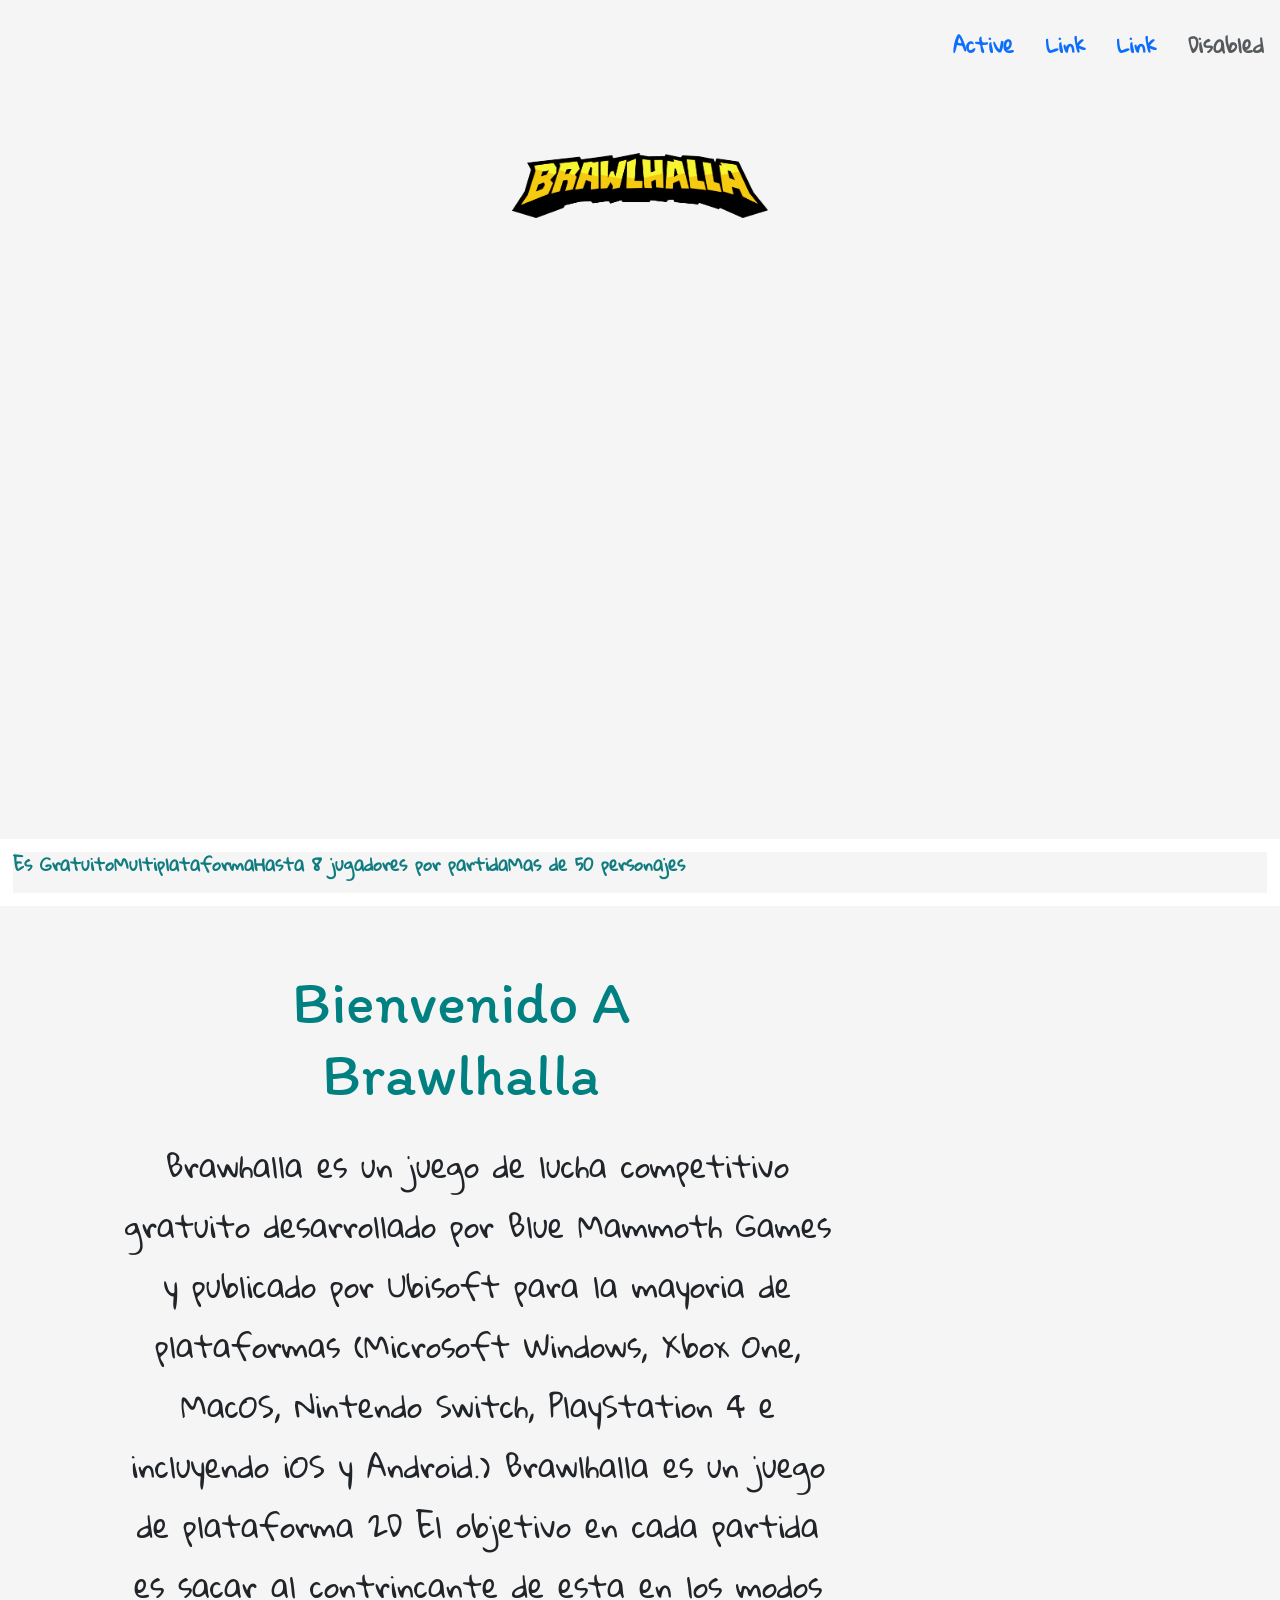
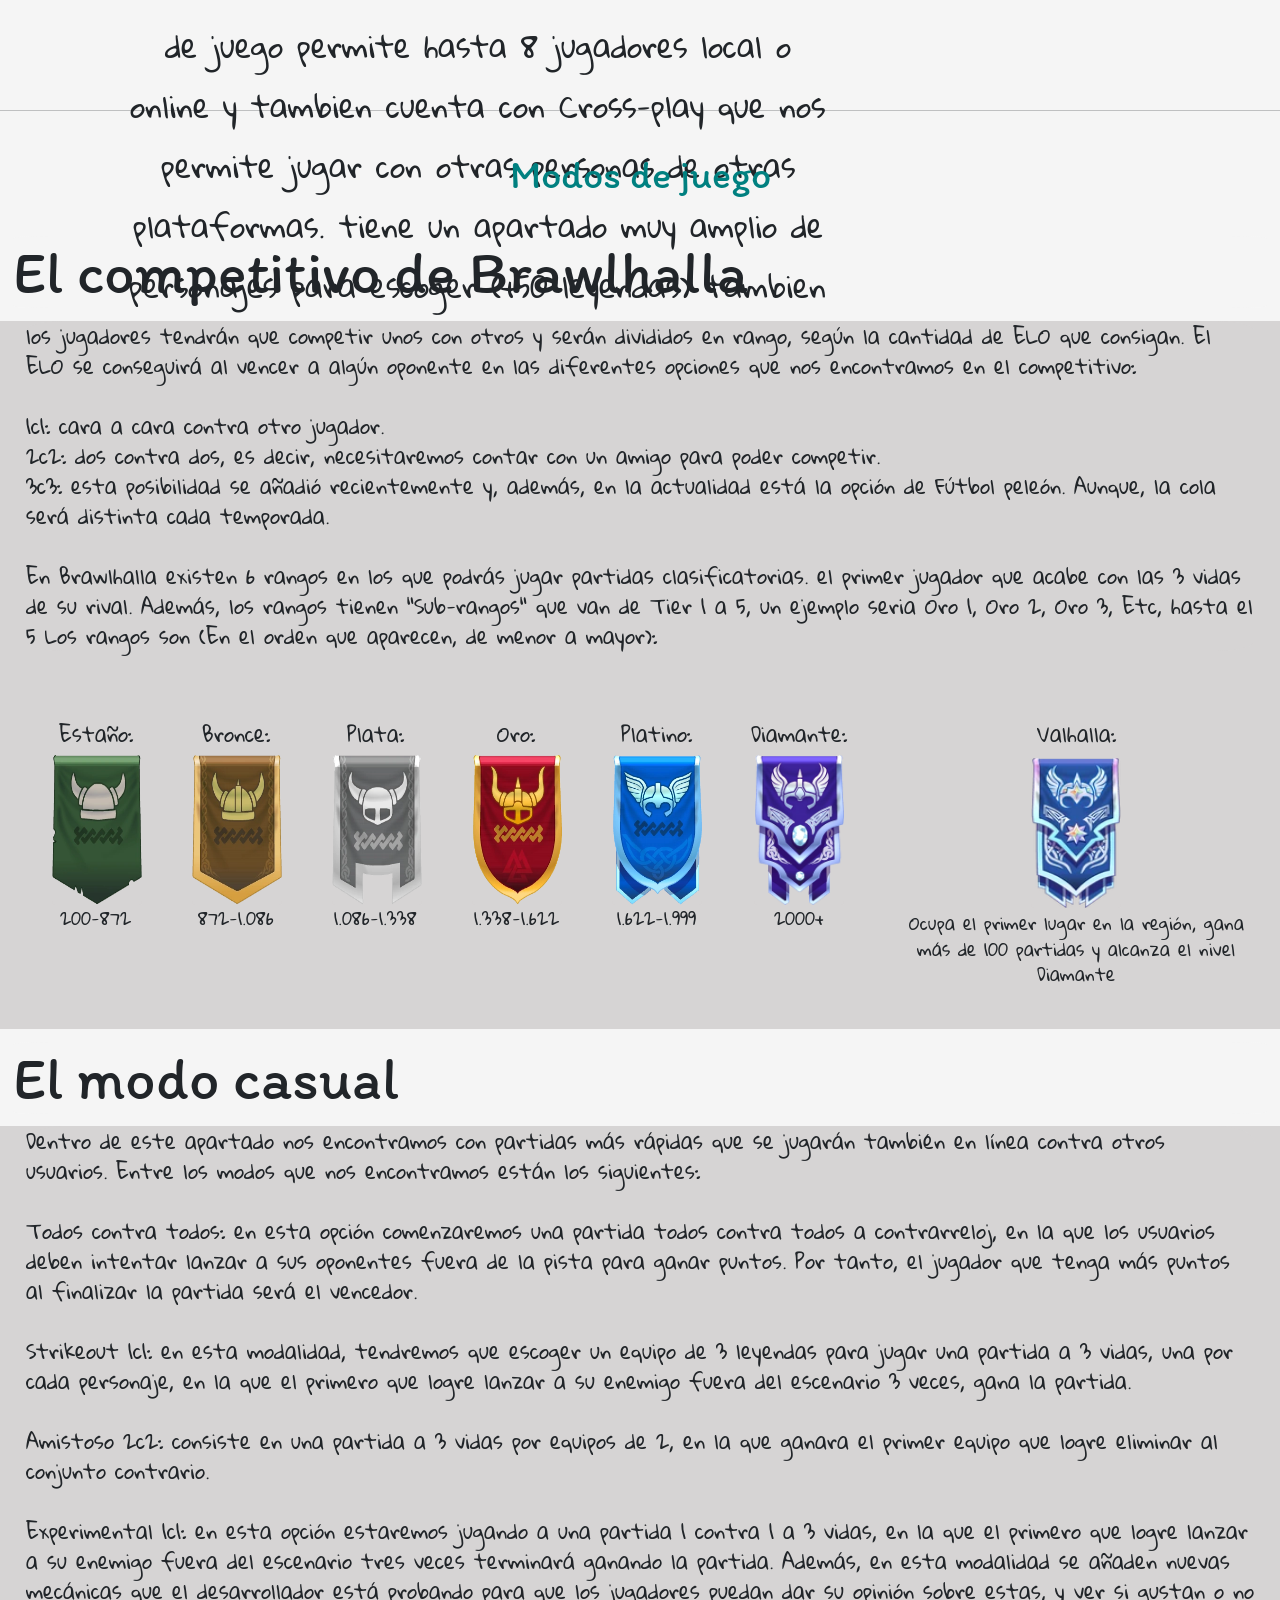
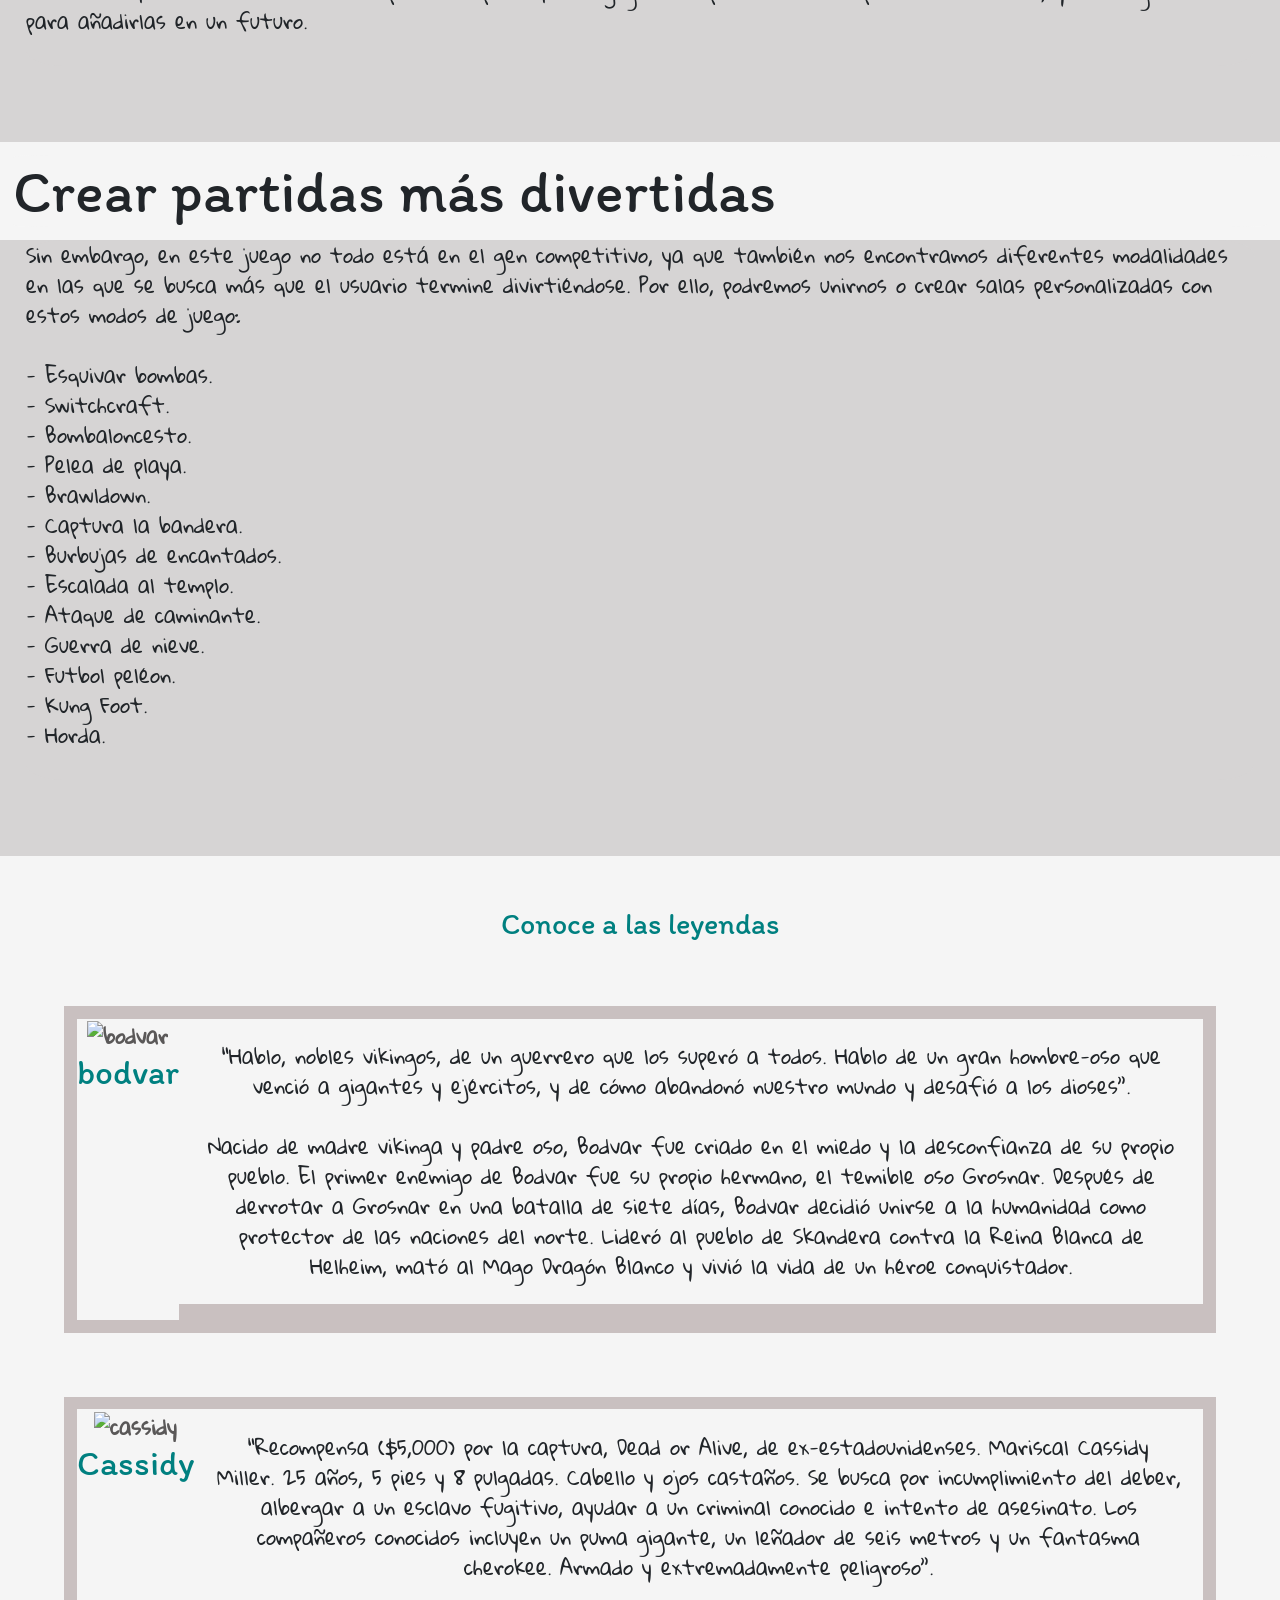
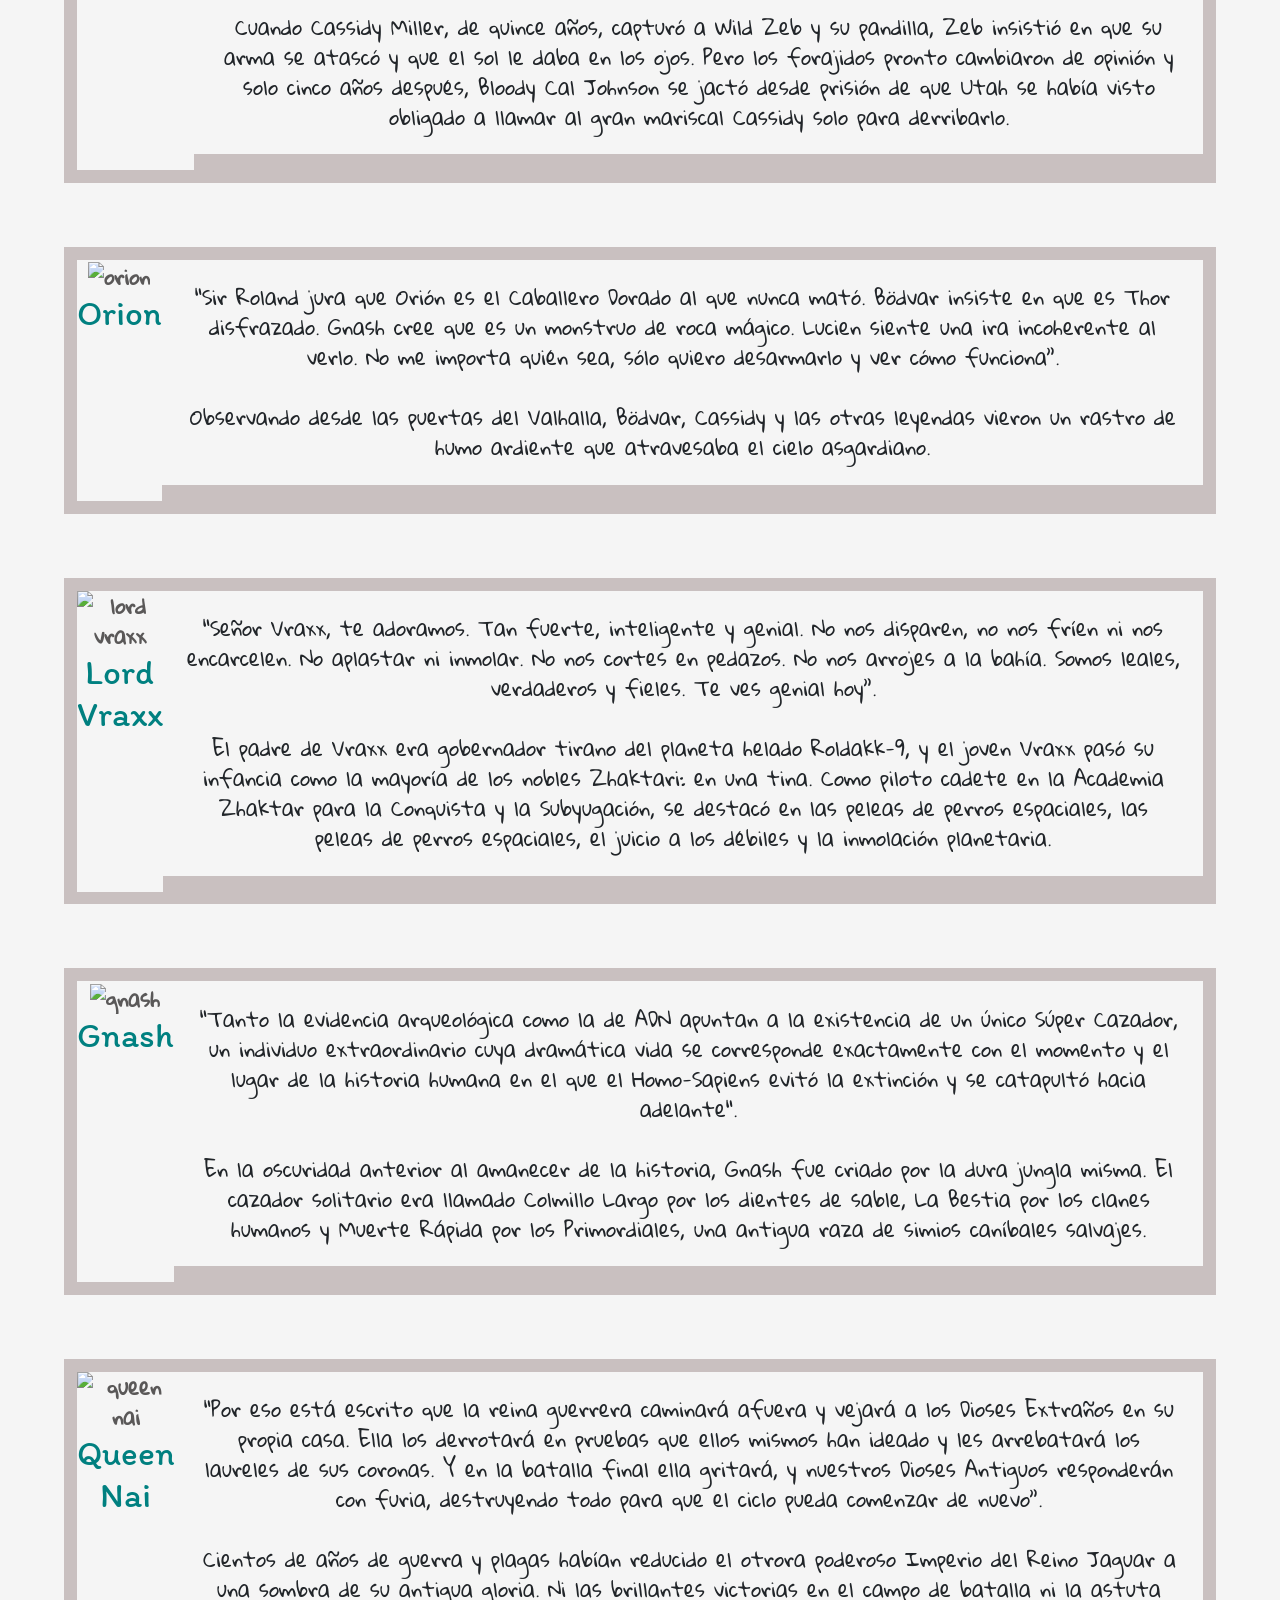
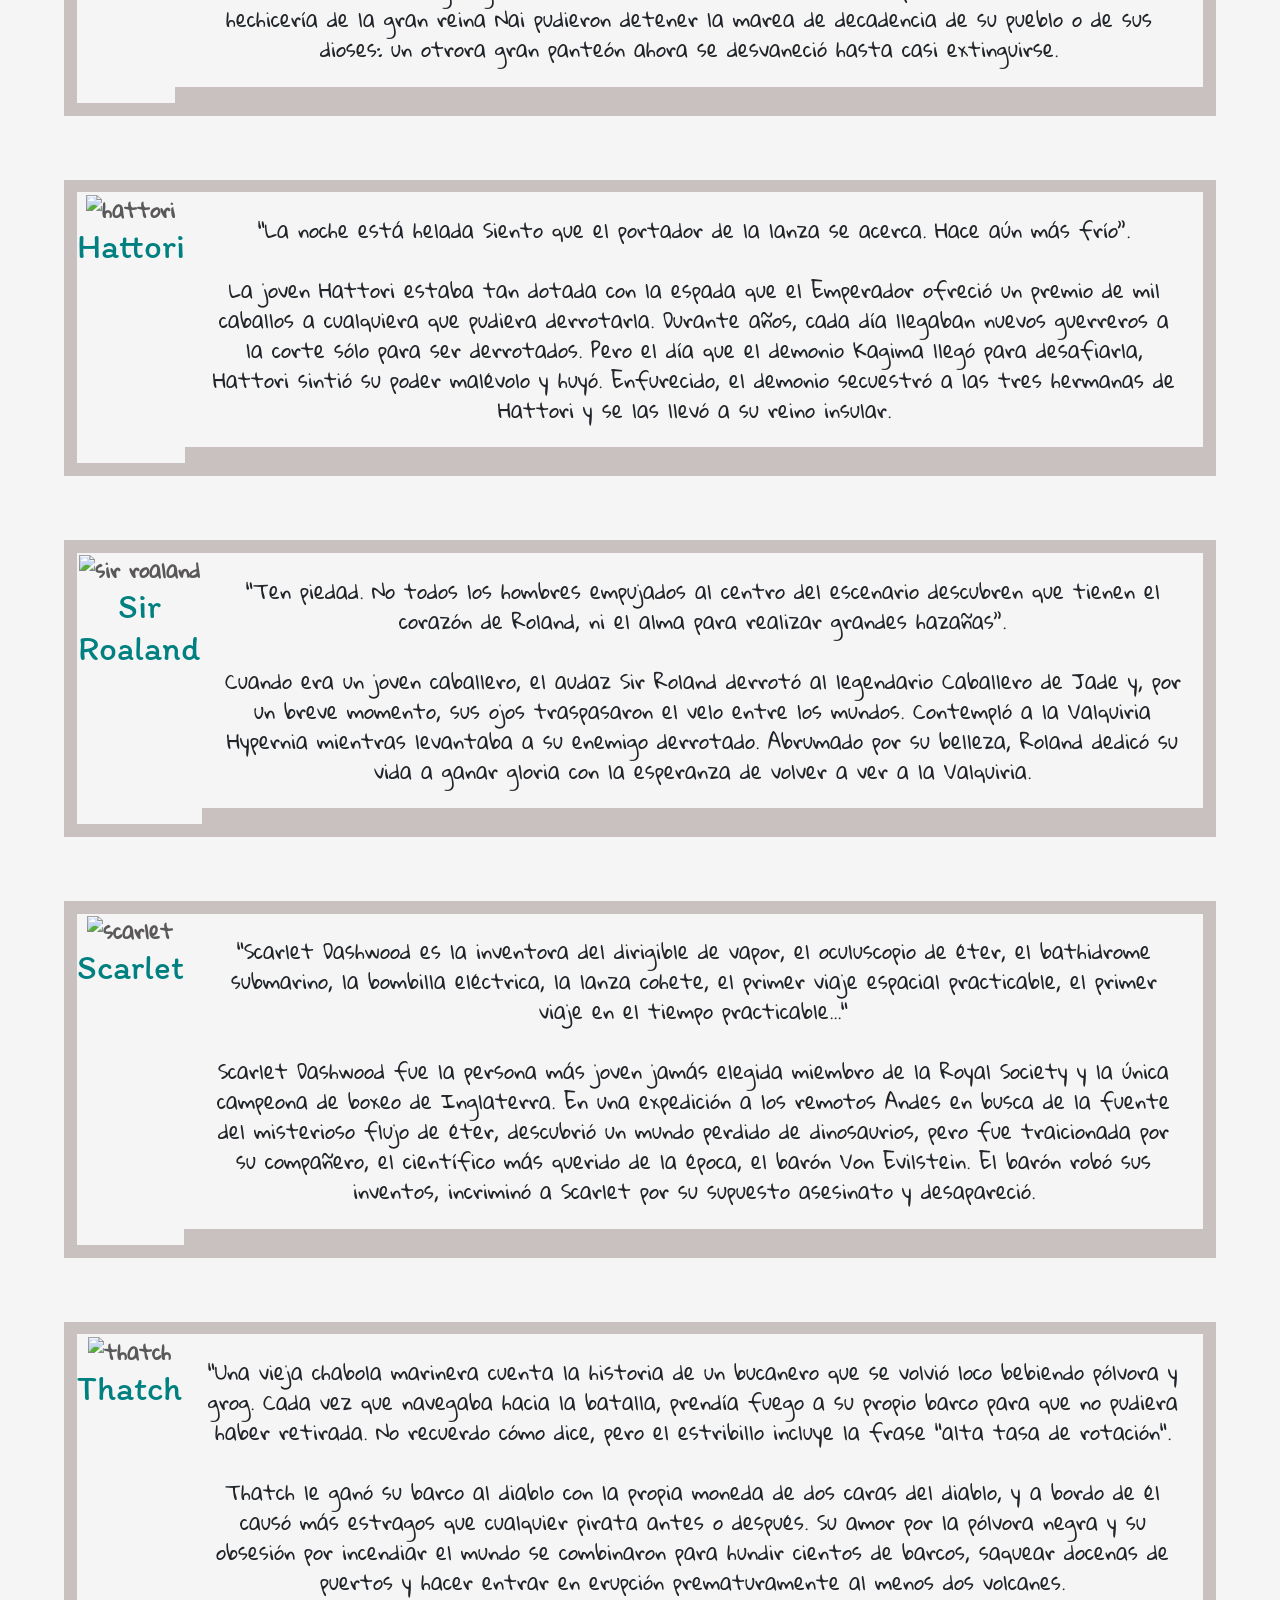
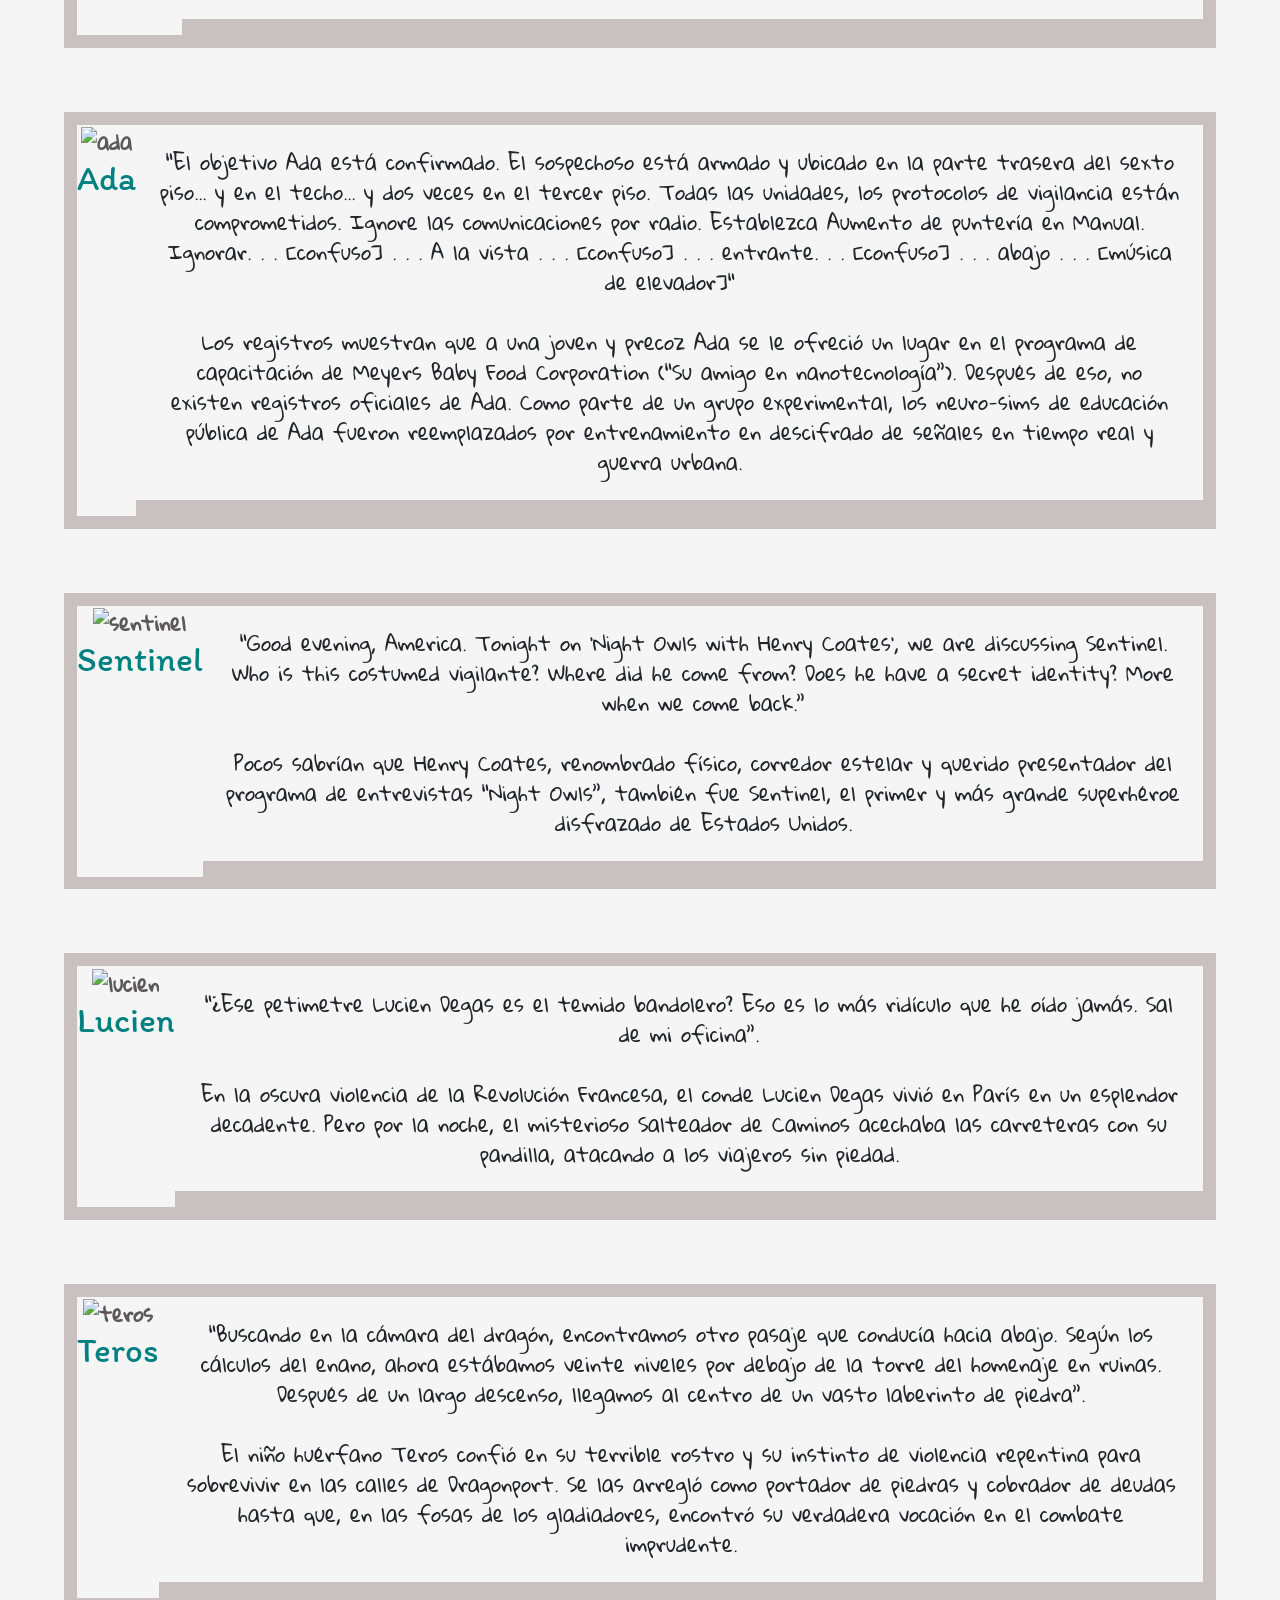
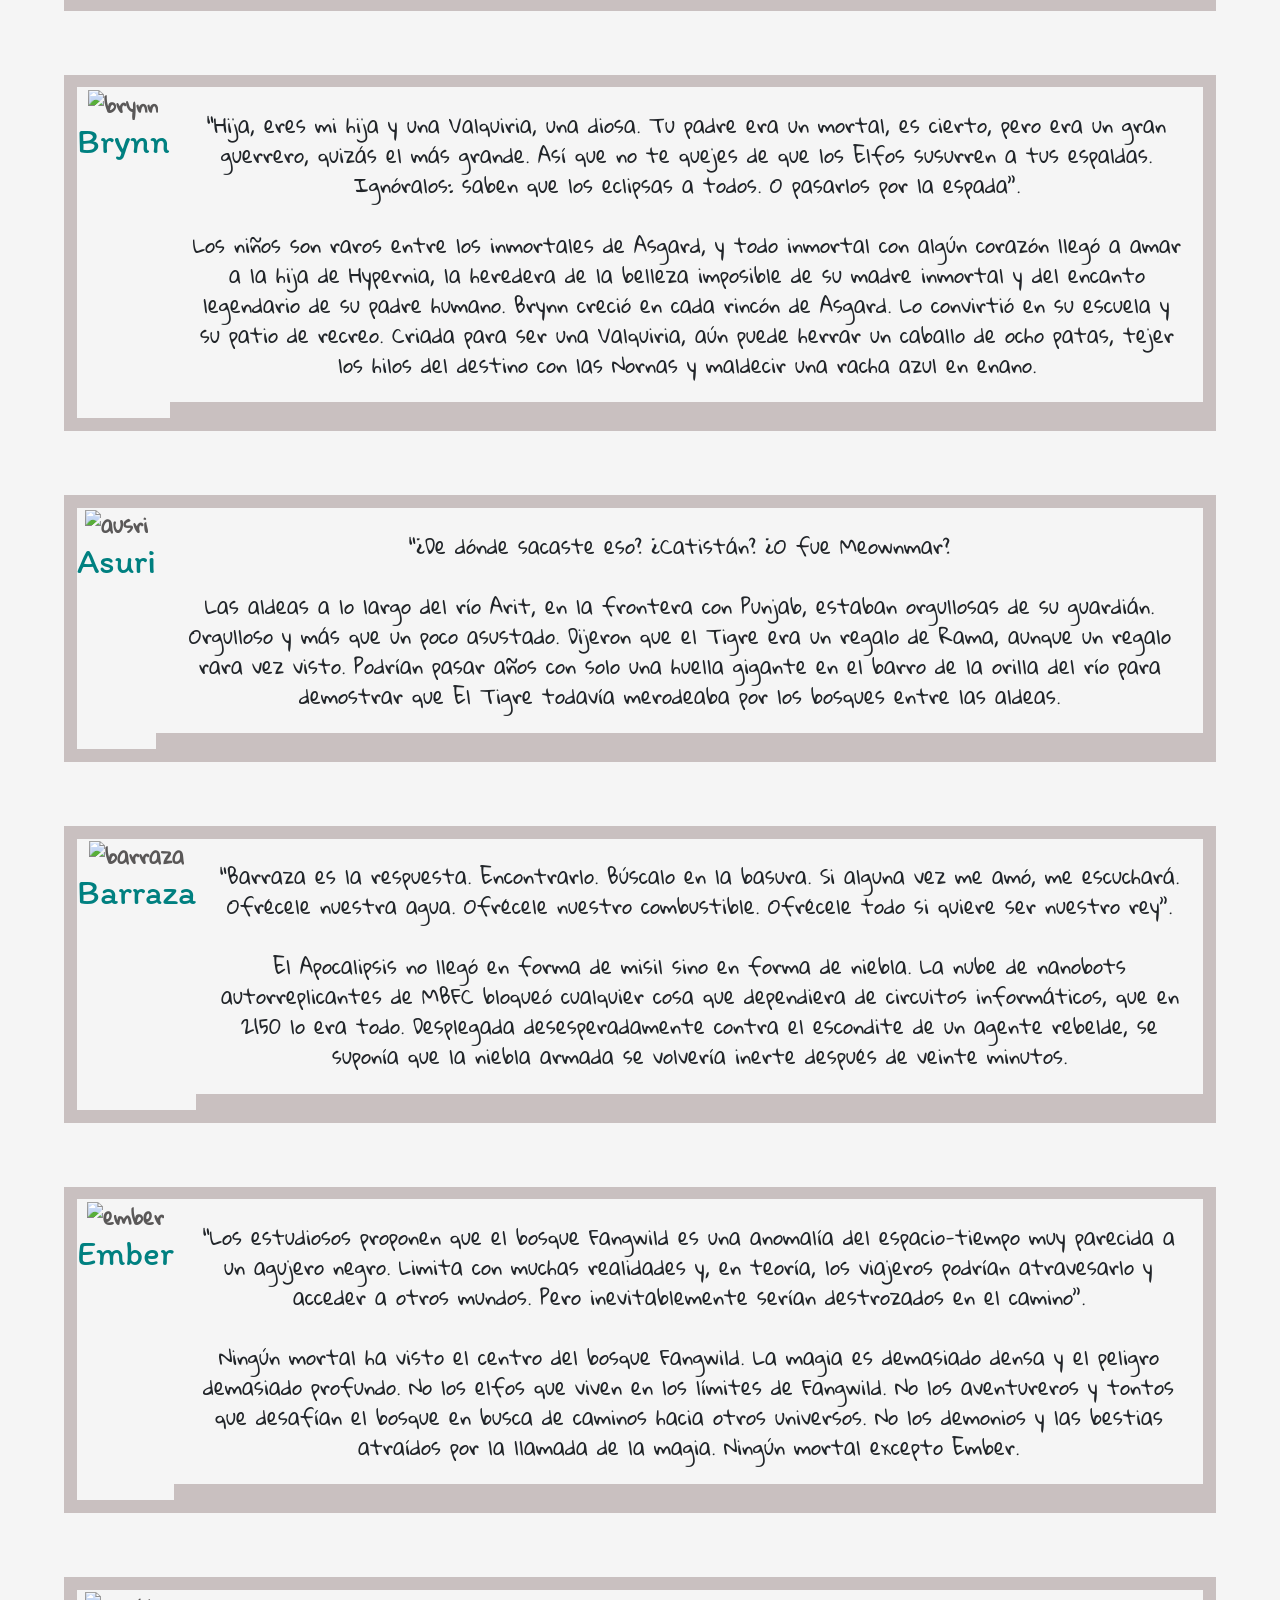
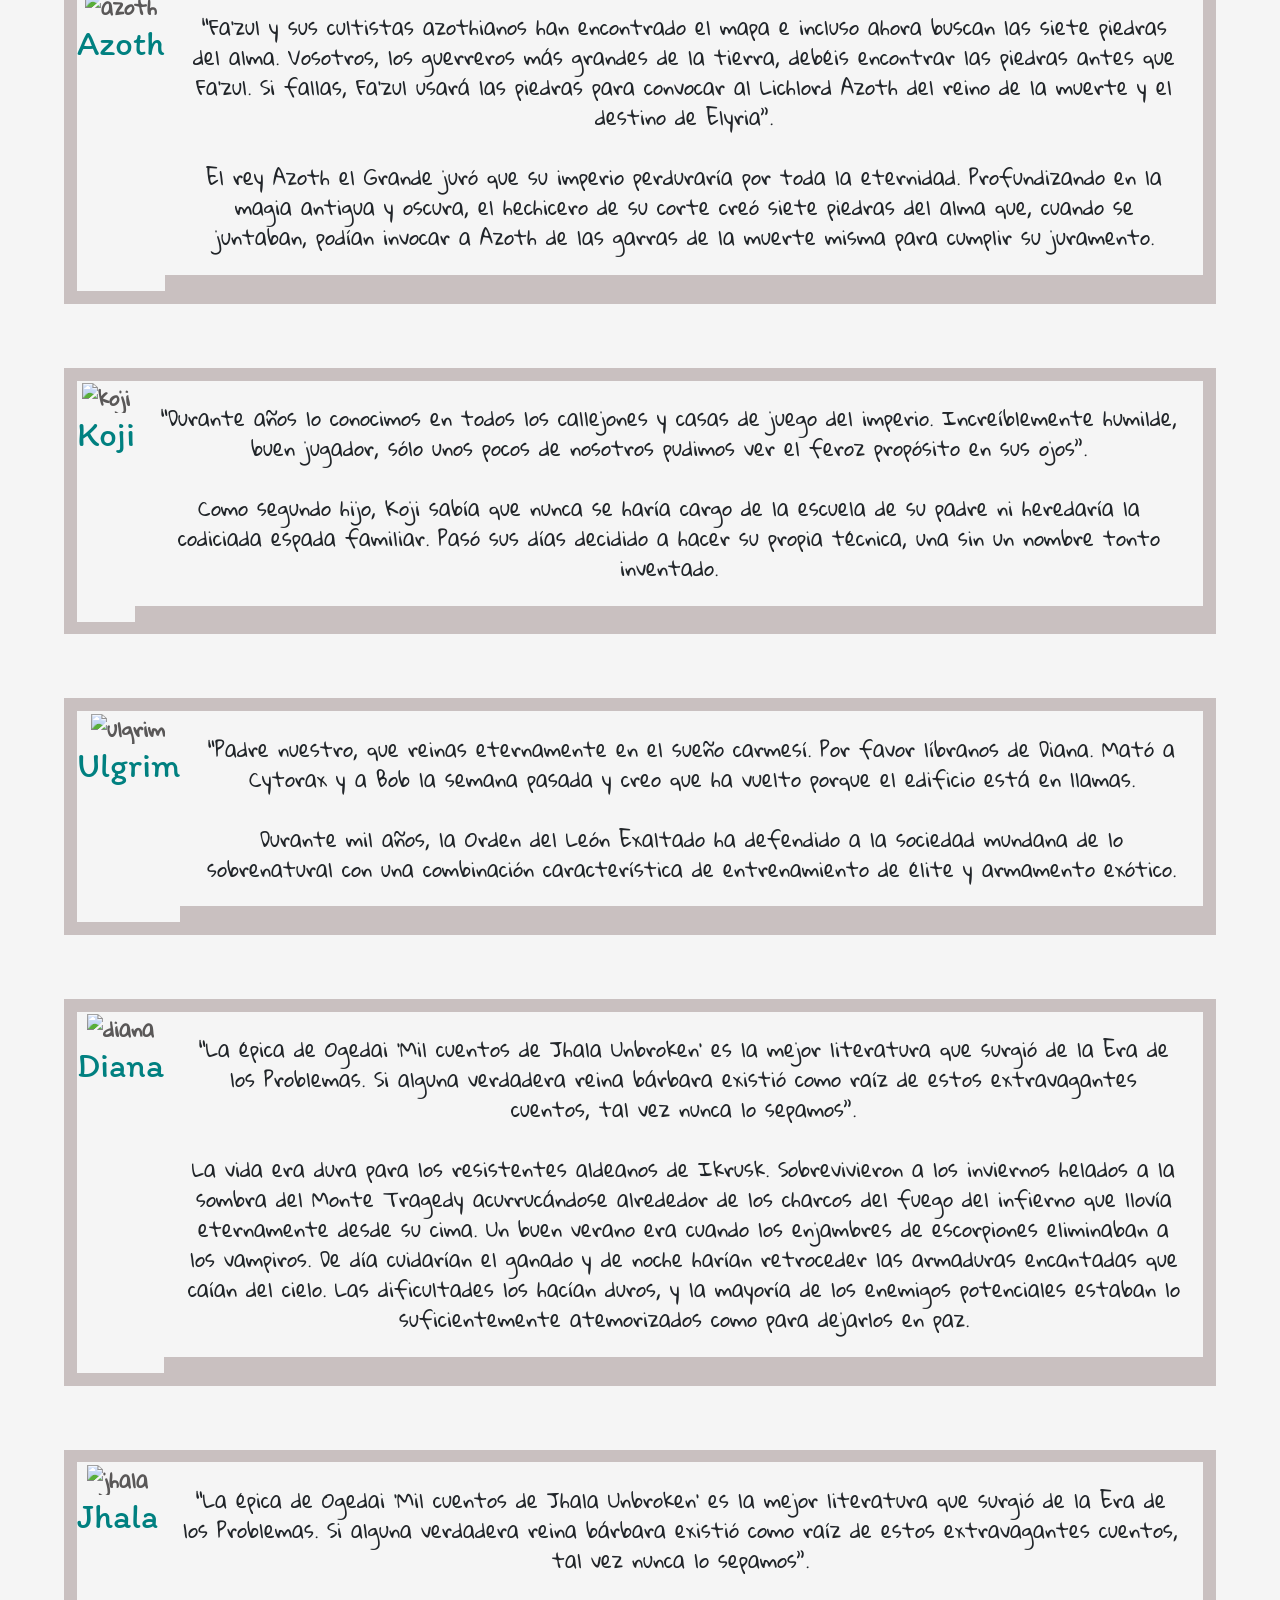
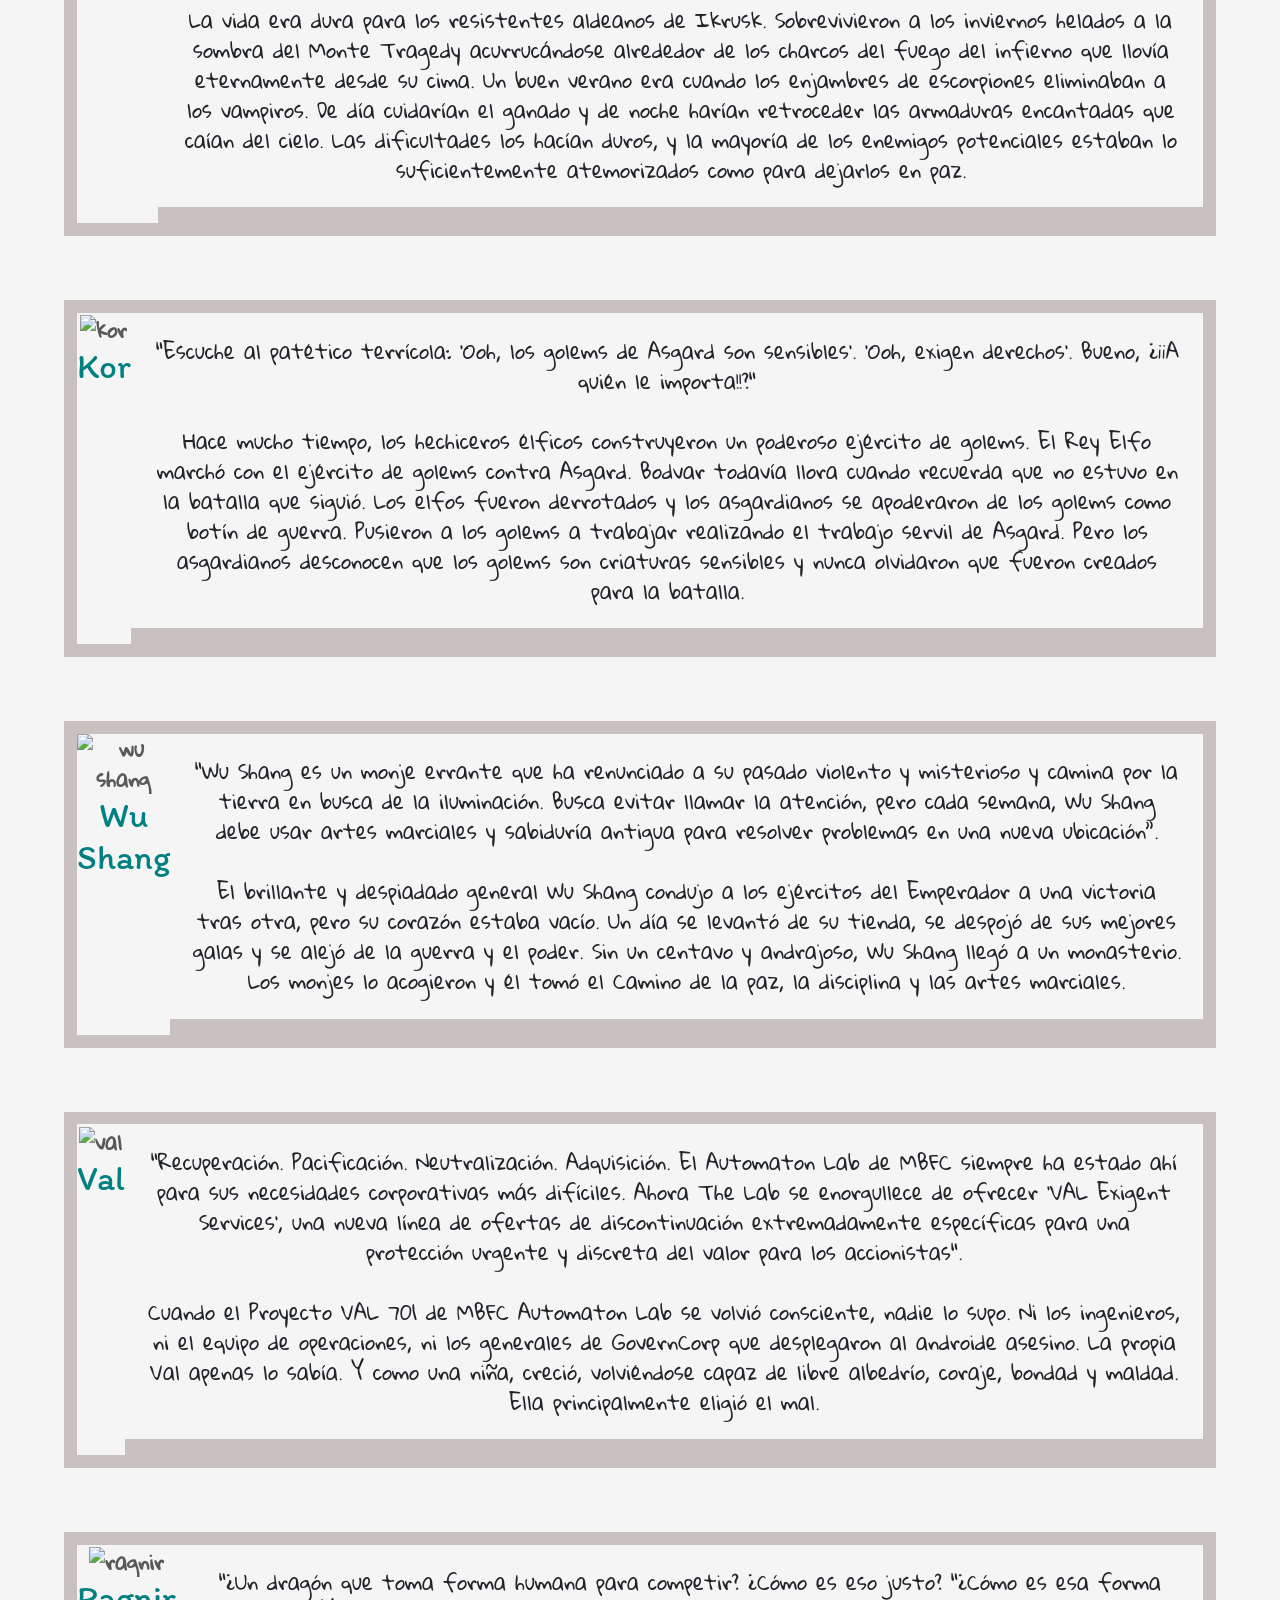
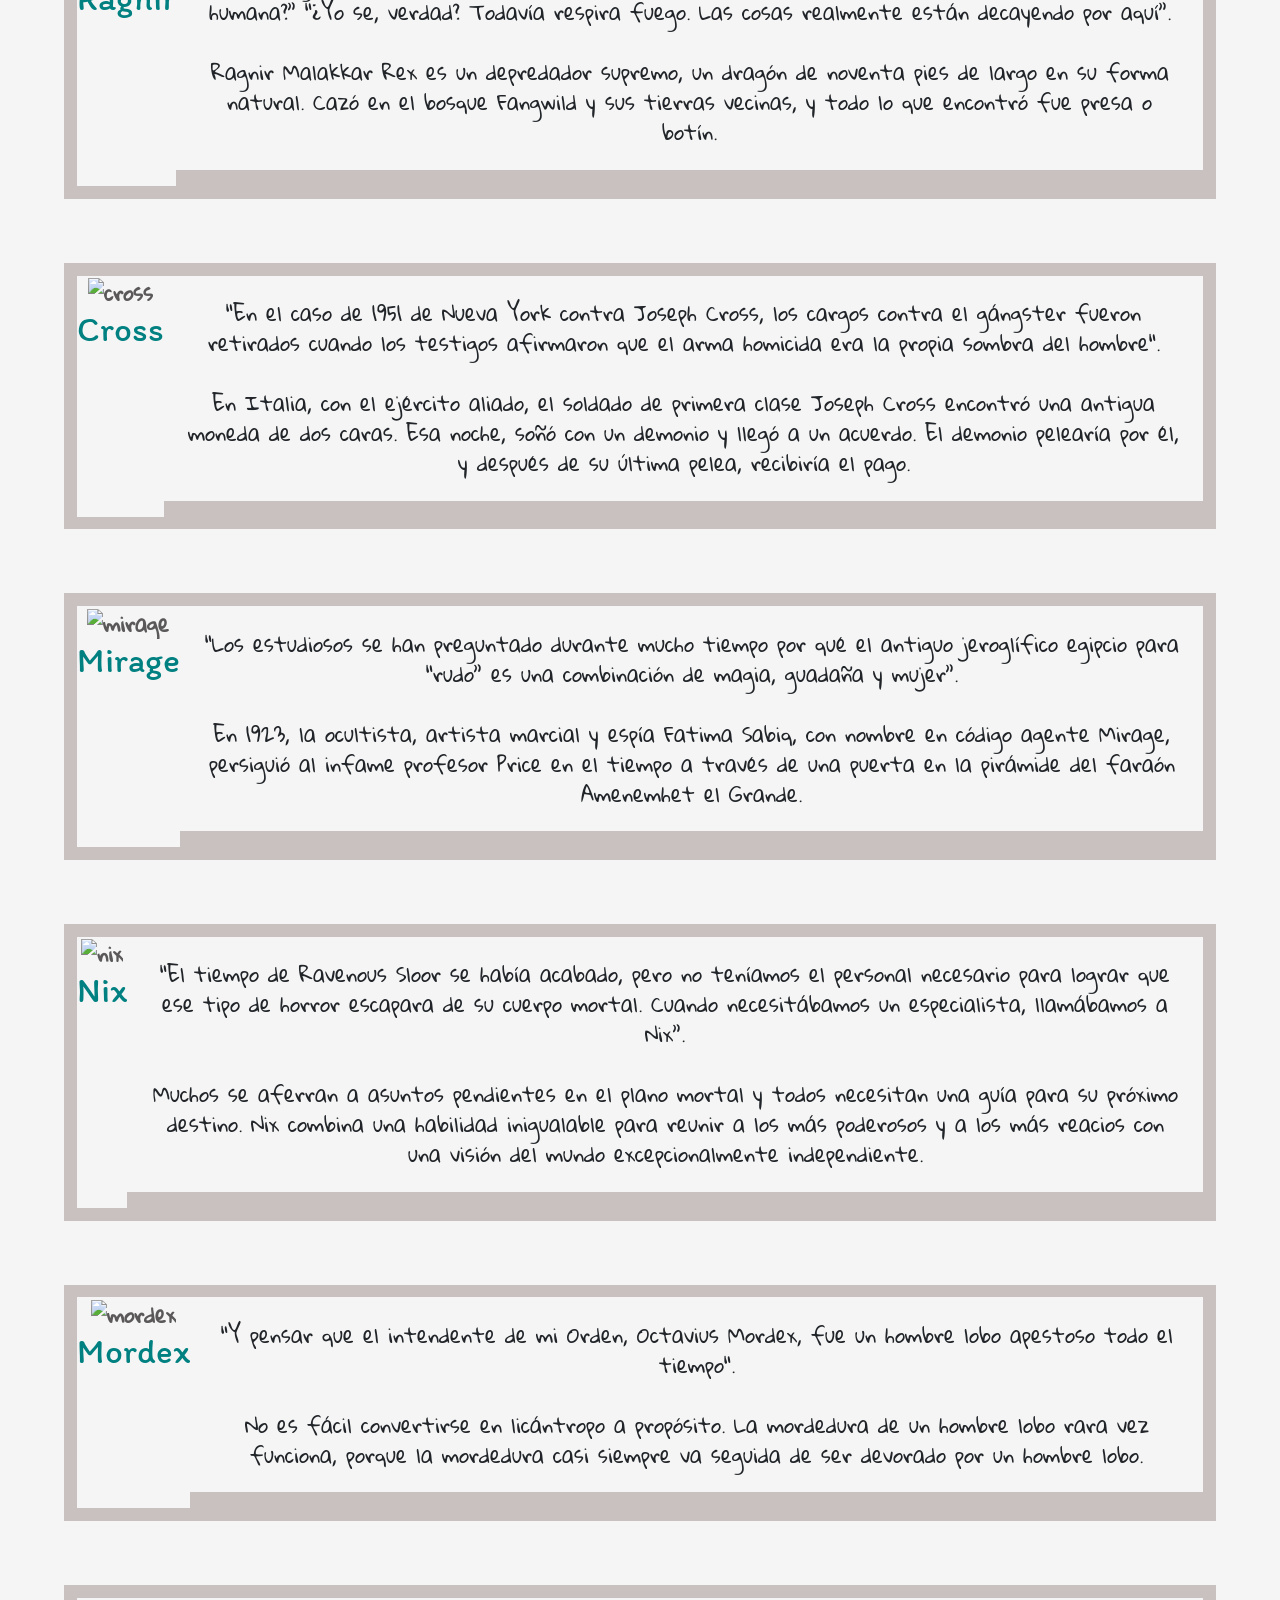
==== commit 76e58014: "cambios responsive" ====
--- a/Home_html.htm
+++ b/Home_html.htm
@@ -1,23 +1,27 @@
 <!DOCTYPE html>
 <html lang="en">
 <head>
+    <link href="https://cdn.jsdelivr.net/npm/bootstrap@5.3.1/dist/css/bootstrap.min.css" rel="stylesheet" integrity="sha384-4bw+/aepP/YC94hEpVNVgiZdgIC5+VKNBQNGCHeKRQN+PtmoHDEXuppvnDJzQIu9" crossorigin="anonymous">    <title>Brawlhalla-WebPage</title>
     <link rel="stylesheet" href="./home_style.css">
     <meta charset="UTF-8">
     <meta name="viewport" content="width=device-width, initial-scale=1.0">
-    
-    <title>Brawlhalla-WebPage</title>
 </head>
     <header>
         <img src="https://www.brawlhalla.com/img/Logo_BrawlhallaHammer.png" alt="" class="imglogo">
-        <nav class="navegador_contenedor">
-            <ol>
-                <li><a class="apartados"  href="#juego">Juego</a></li>
-                <li><a class="apartados"  href="https://store.steampowered.com/app/291550/Brawlhalla/?l=spanish">Pase de batalla</a></li>
-                <li><a class="apartados"  href="https://www.start.gg/league/brawlhalla-esports-year-eight/details">Esport</a></li>
-                <li><a class="apartados"  href="https://theyetee.com/collections/brawlhalla">mercancia</a></li>
-                <li><a class="apartados"  href="https://www.brawlhalla.com/support">Soporte</a></li>  
-            </ol>        
-        </nav>
+        <ul class="nav justify-content-end">
+            <li class="nav-item">
+              <a class="nav-link active" aria-current="page" href="#">Active</a>
+            </li>
+            <li class="nav-item">
+              <a class="nav-link" href="#">Link</a>
+            </li>
+            <li class="nav-item">
+              <a class="nav-link" href="#">Link</a>
+            </li>
+            <li class="nav-item">
+              <a class="nav-link disabled" aria-disabled="true">Disabled</a>
+            </li>
+          </ul>
     </header>
 
         <div class="main_logo">
@@ -68,9 +72,9 @@
                         <br>
                         <br>
                         <div class="contendor_title_bienvenida" id="juego">
-                        </div>
+                       
                         <h1 id="tittle_bienvenida" >Bienvenido A Brawlhalla</h1>
-
+                    </div>
                     <div class="contenido_main">
                         <div class="tittle_contenido">
                         </div>
@@ -83,7 +87,6 @@
                             y tambien con famosos de la vida real (Ben 10, Hora de aventura, Stiven universe, Rayman, La Roca, Jhon Sena, HellBoy, etc). </p>
                         </div>                    
                         <div class="imagen_bienvenida">
-                            <img id="imagen_bienvenida_"src="https://www.brawlhalla.com/_app/immutable/assets/arcadia.426323af.png" alt="">
                         </div>
                     </div>
                     <hr>
@@ -998,41 +1001,45 @@
                 </section>
         </main>
     
-</body>
+
 <footer>
-    <img id="footer_img" src="https://upload.wikimedia.org/wikipedia/commons/5/5c/Brawlhalla_Logo_100M.png" alt="">
     
-
-        <div class="cont_footer">
+    <div class="container text-center">
+        <div class="row">
+          <div class="col">
+            <img id="footer_img" src="https://upload.wikimedia.org/wikipedia/commons/5/5c/Brawlhalla_Logo_100M.png" alt="">
+          </div>
+        </div>
+        <div class="row">
+          <div class="col">
             <img src="https://www.brawlhalla.com/img/Logo_BrawlhallaHammer.png" alt="" id="logo_footer">
-            <div class="info_footer">
-                    <ul>
-                        <li><a href="https://www.dropbox.com/sh/x55accwsf0e44vd/AACPBOIU3I4fxu-Hw4mx2vsDa?dl=0">Carpeta de prensa</a></li> <br>
-                        <li><a href="https://legal.ubi.com/privacypolicy/es-INTL">Política de privacidad</a></li><br>
-                        <li><a href="https://legal.ubi.com/eula/en-US">Acuerdo de licencia de usuario final</a></li><br>
-                        <li><a href="https://legal.ubi.com/DoNotSellMyPersonalInformation/en-US">No vender mi información personal</a></li><br>
-                    </ul> 
-            </div>
-            
-                <div class="logos">
-                    <div class="logos_main">
-                        <a href=""><img src="https://www.brawlhalla.com/_app/immutable/assets/georgia-peach.a02074ca.png" alt="" width="100w"></a>
+          </div>
+          <div class="col">
+            <ul>
+                <li><a href="https://www.dropbox.com/sh/x55accwsf0e44vd/AACPBOIU3I4fxu-Hw4mx2vsDa?dl=0">Carpeta de prensa</a></li> <br>
+                <li><a href="https://legal.ubi.com/privacypolicy/es-INTL">Política de privacidad</a></li><br>
+                <li><a href="https://legal.ubi.com/eula/en-US">Acuerdo de licencia de usuario final</a></li><br>
+                <li><a href="https://legal.ubi.com/DoNotSellMyPersonalInformation/en-US">No vender mi información personal</a></li><br>
+            </ul> 
+          </div>
+          <div class="col">
+            <a href=""><img src="https://www.brawlhalla.com/_app/immutable/assets/georgia-peach.a02074ca.png" alt="" width="100w"></a>
                         <a href="https://www.esrb.org/ratings-guide/"><img src="https://www.brawlhalla.com/_app/immutable/assets/esrb2.3c3f2370.png" alt="" width="100w"></a>
                         <a href="https://pegi.info/search-pegi?q=brawlhalla&op=Search&filter-age%5B%5D=&filter-descriptor%5B%5D=&filter-publisher=&filter-platform%5B%5D=&filter-release-year%5B%5D=&page=1&form_build_id=form-SuDjnW1a3QoMiNEhEpZOPGxmIXns8Cxy8WVWbl0R9R8&form_id=pegi_search_form/"><img src="https://www.brawlhalla.com/_app/immutable/assets/pegi5.8e0d7dee.png" alt="" width="60w"></a>
                         <a href="https://pegi.info/search-pegi?q=brawlhalla&op=Search&filter-age%5B%5D=&filter-descriptor%5B%5D=&filter-publisher=&filter-platform%5B%5D=&filter-release-year%5B%5D=&page=1&form_build_id=form-SuDjnW1a3QoMiNEhEpZOPGxmIXns8Cxy8WVWbl0R9R8&form_id=pegi_search_form/"><img src="https://www.brawlhalla.com/_app/immutable/assets/pegi_violence-Converted.87edf165.png" alt="" width="60w"></a>
                         <hr>
-                    </div>
-                    
-                    <div class="redes_sociales">
                         <a href="https://twitter.com/Brawlhalla?ref_src=twsrc%5Egoogle%7Ctwcamp%5Eserp%7Ctwgr%5Eauthor"><img id="logo_red_social"  src="https://img.icons8.com/?size=512&id=437&format=png" alt="" ></a>
                         <a href="https://www.instagram.com/brawlhalla/"><img id="logo_red_social" src="https://img.icons8.com/?size=512&id=48841&format=png" alt=""></a>
                         <a href="https://www.youtube.com/channel/UCQ5k469r1kRZ10zvyxQsFCg"><img id="logo_red_social" src="https://img.icons8.com/?size=512&id=62852&format=png" alt=""></a>
                         <a href="https://discord.com/invite/brawlhalla"><img id="logo_red_social" src="https://img.icons8.com/?size=512&id=86955&format=png" alt=""></a>
                         <a href="https://www.facebook.com/Brawlhalla/?locale=es_LA"><img id="logo_red_social" src="https://img.icons8.com/?size=512&id=84872&format=png" alt=""></a>
                         <a href="https://www.twitch.tv/brawlhalla"><img id="logo_red_social" src="https://seeklogo.com/images/T/twitch-logo-9DF07D4D2C-seeklogo.com.png  " alt=""></a>
-                    </div>
-                </div>
-            
+          </div>
         </div>
+      </div>
+
 </footer>
+
+<script src="https://cdn.jsdelivr.net/npm/bootstrap@5.3.1/dist/js/bootstrap.bundle.min.js" integrity="sha384-HwwvtgBNo3bZJJLYd8oVXjrBZt8cqVSpeBNS5n7C8IVInixGAoxmnlMuBnhbgrkm" crossorigin="anonymous"></script>
+</body>
 </html>
--- a/home_style.css
+++ b/home_style.css
@@ -133,10 +133,6 @@
     width: 20%;
 }
 
-main{
-    margin-left: 7%;
-    margin-right: 7%;
-}
 
 .contendor_title_bienvenida{
     align-self: center;
@@ -146,7 +142,7 @@
 }
 
 #tittle_bienvenida{
-    text-align: justify;
+    
     font-family: 'Itim', cursive;
     font-size: 300%;
     background-color: whitesmoke;  
@@ -157,7 +153,7 @@
 
 .text_contenido {
     margin: 1%;
-    width: fit-content;
+    width: 70%;
     display: flex;
     align-items: center;
 }
@@ -165,27 +161,28 @@
 
 .contenido_main{
     display: flex;
-    width: auto;
-    font-size: 20px;
+    margin: 0 100px;
+    font-size: 10px;
     text-align: center;
 }
 
 .imagen_bienvenida {
-    width: 38%;
-    
-}
-
-#imagen_bienvenida_{
-    width: 400px;
-    height: 400px;
-    margin-left: 6%;
-
-}
+    width: 31%;
+    background-image: url("https://www.brawlhalla.com/_app/immutable/assets/arcadia.426323af.png");
+    background-size: cover;
+    background-position: 50% 0%;
+
+}
+
+
 
 .contenido_main  p{
-    font-size: initial;
+    margin: 1%;
+    font-size: 30px;
     line-height: 2;
     width: 100%;
+    max-height: 540px;
+    
     
     
 }
@@ -224,8 +221,6 @@
 }
 
 .cont_modo_juego img{
-    width: 500px;
-    height: 300px;
     margin: 1%;
     border-radius: 3%;
     align-self: center;
@@ -348,10 +343,8 @@
 
 #footer_img{
     position: relative;
-    margin-top: 2%;
-    margin-left: 31%;
-    align-items: center;
-    width: 600px;
+    align-items: center;
+    width: 100%;
 }
 
 .cont_footer{
@@ -362,8 +355,8 @@
 }
 
 #logo_footer{
-    width: 300px;
-    margin-bottom: 2%;
+    width: 100%;
+    height: 100%;
 }
 
 .info_footer{
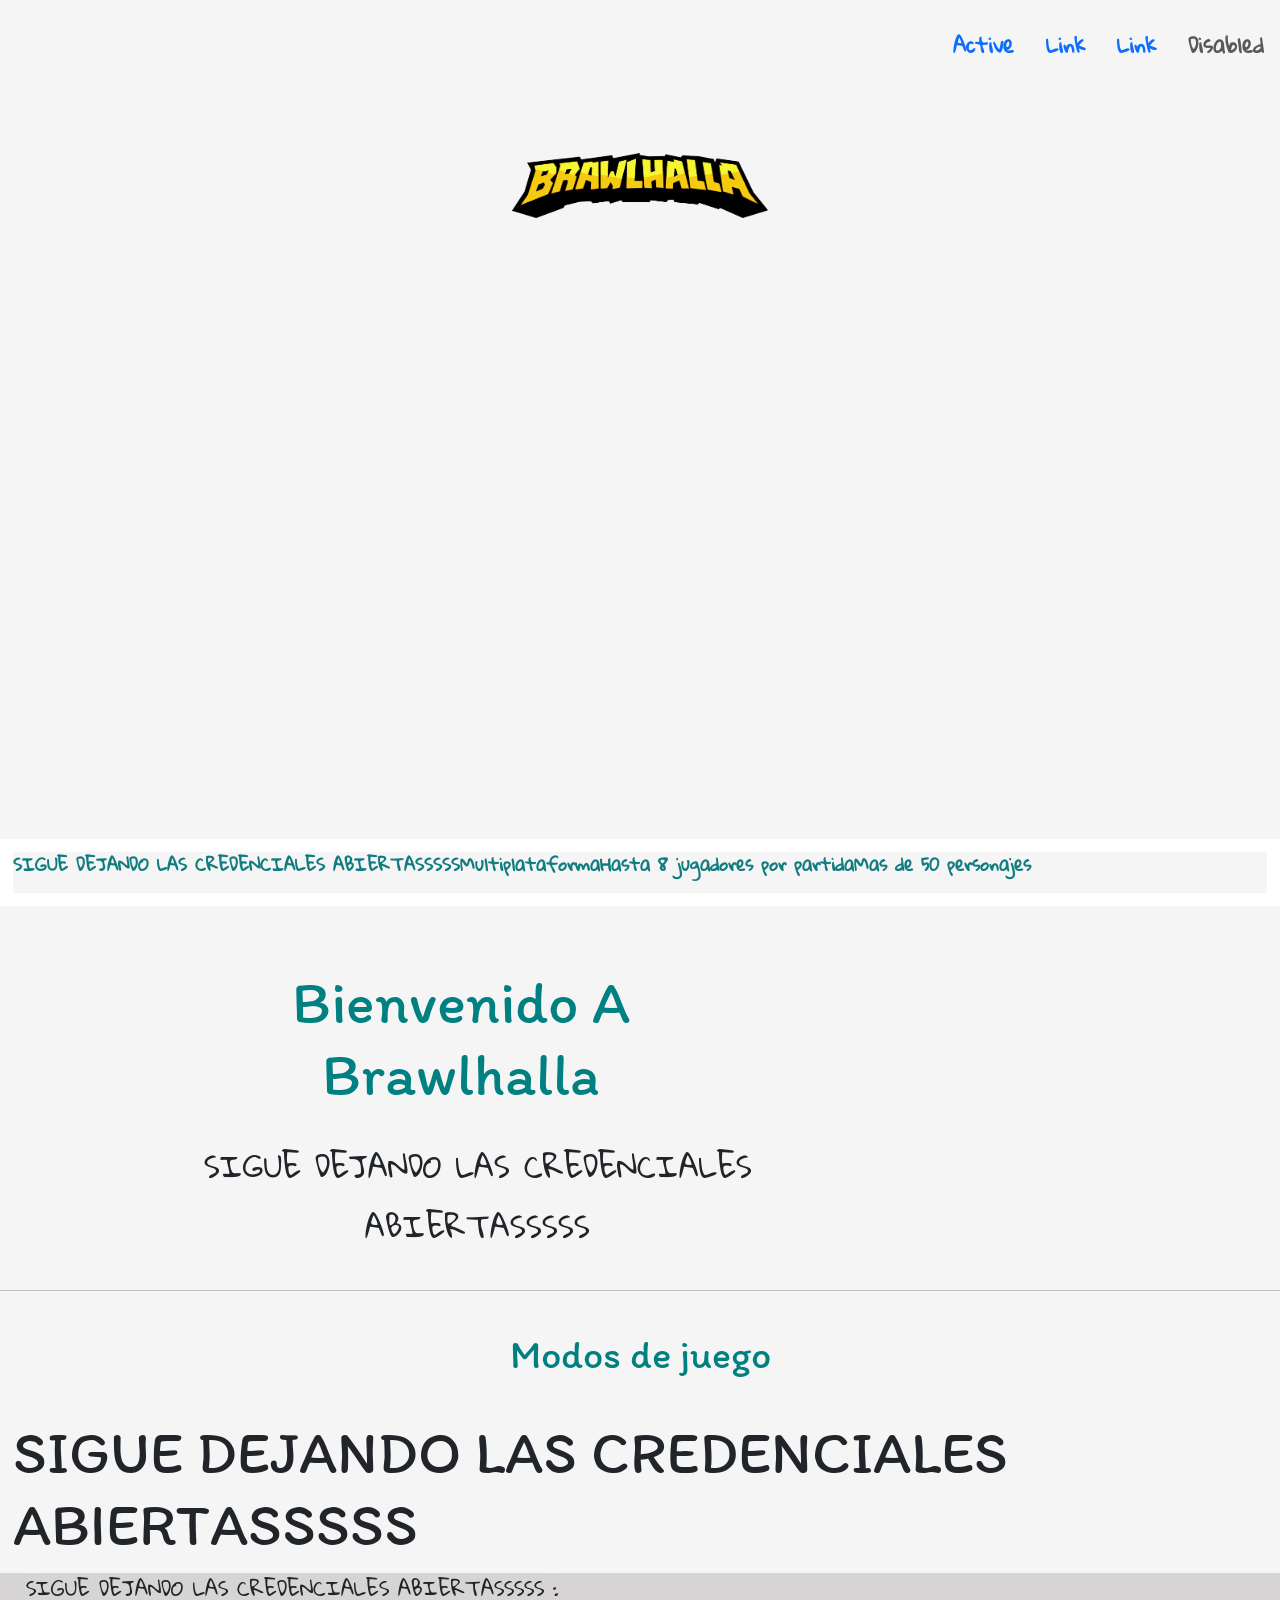
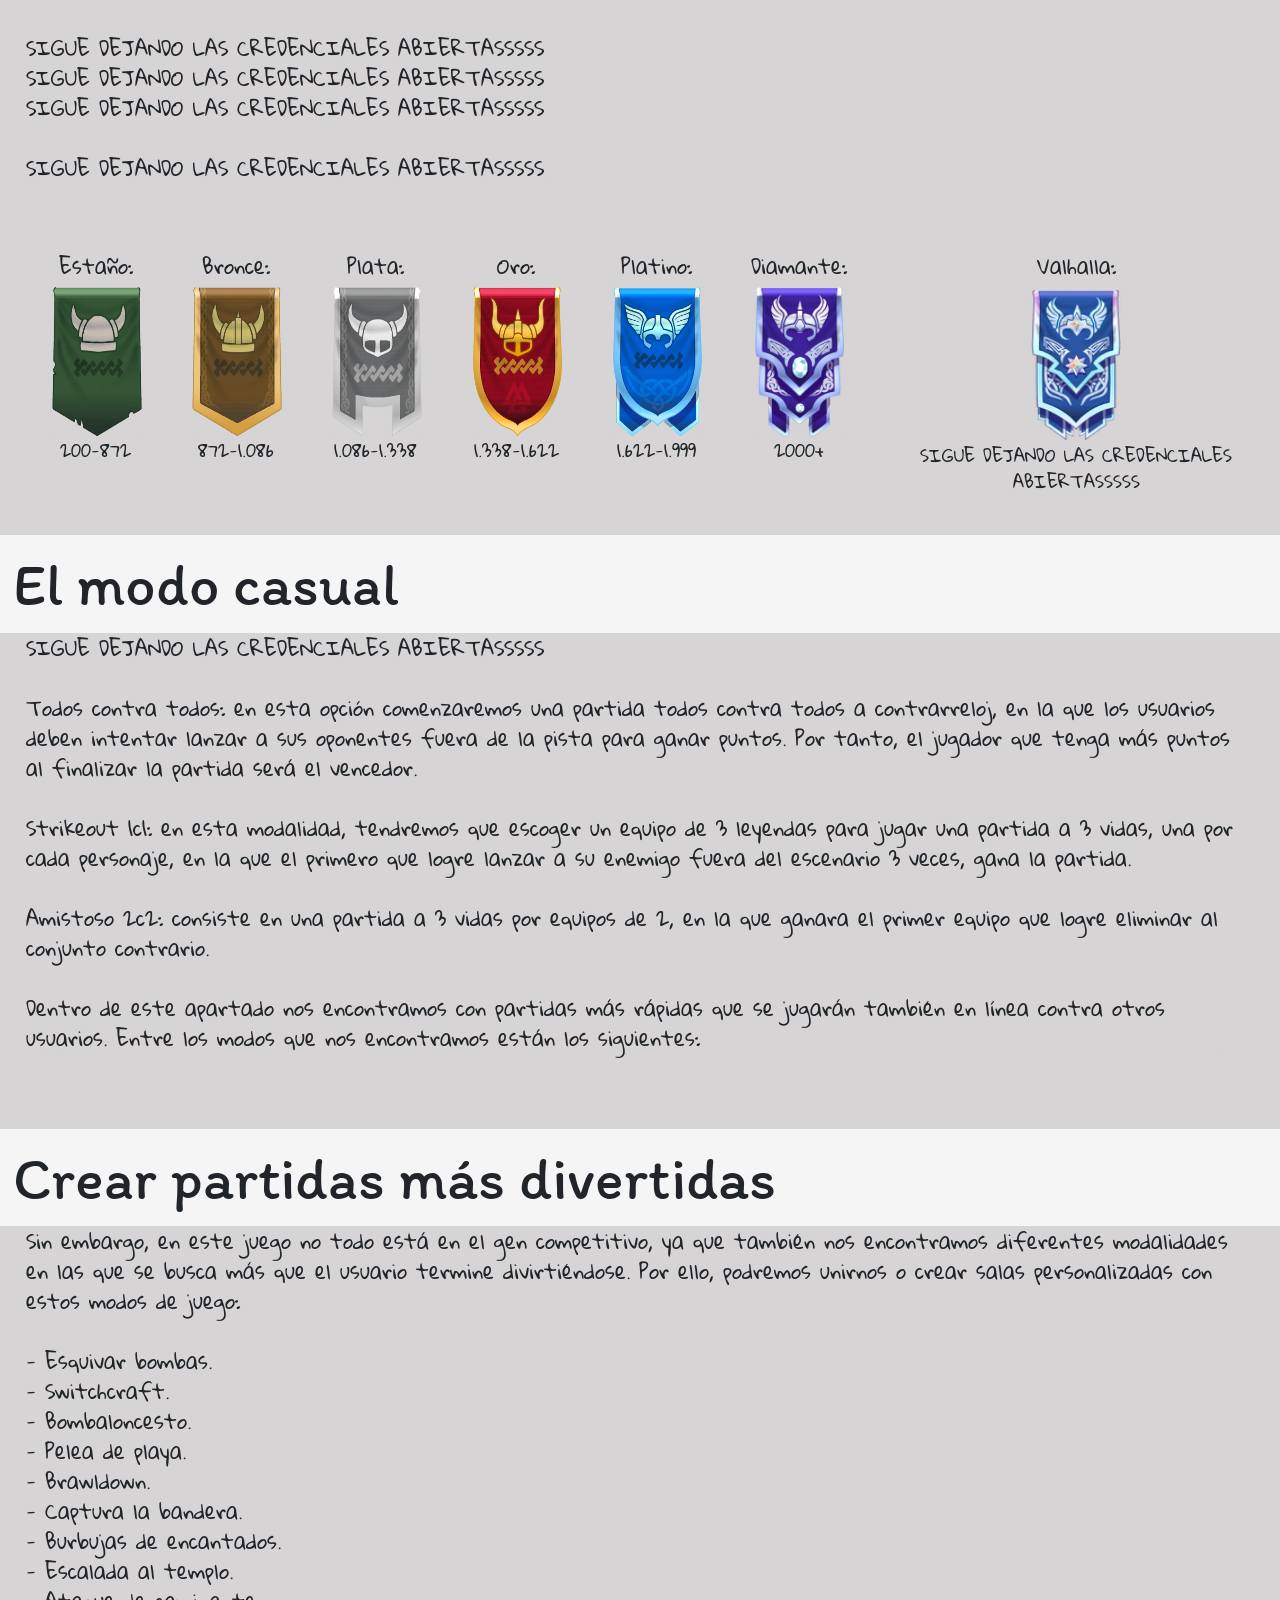
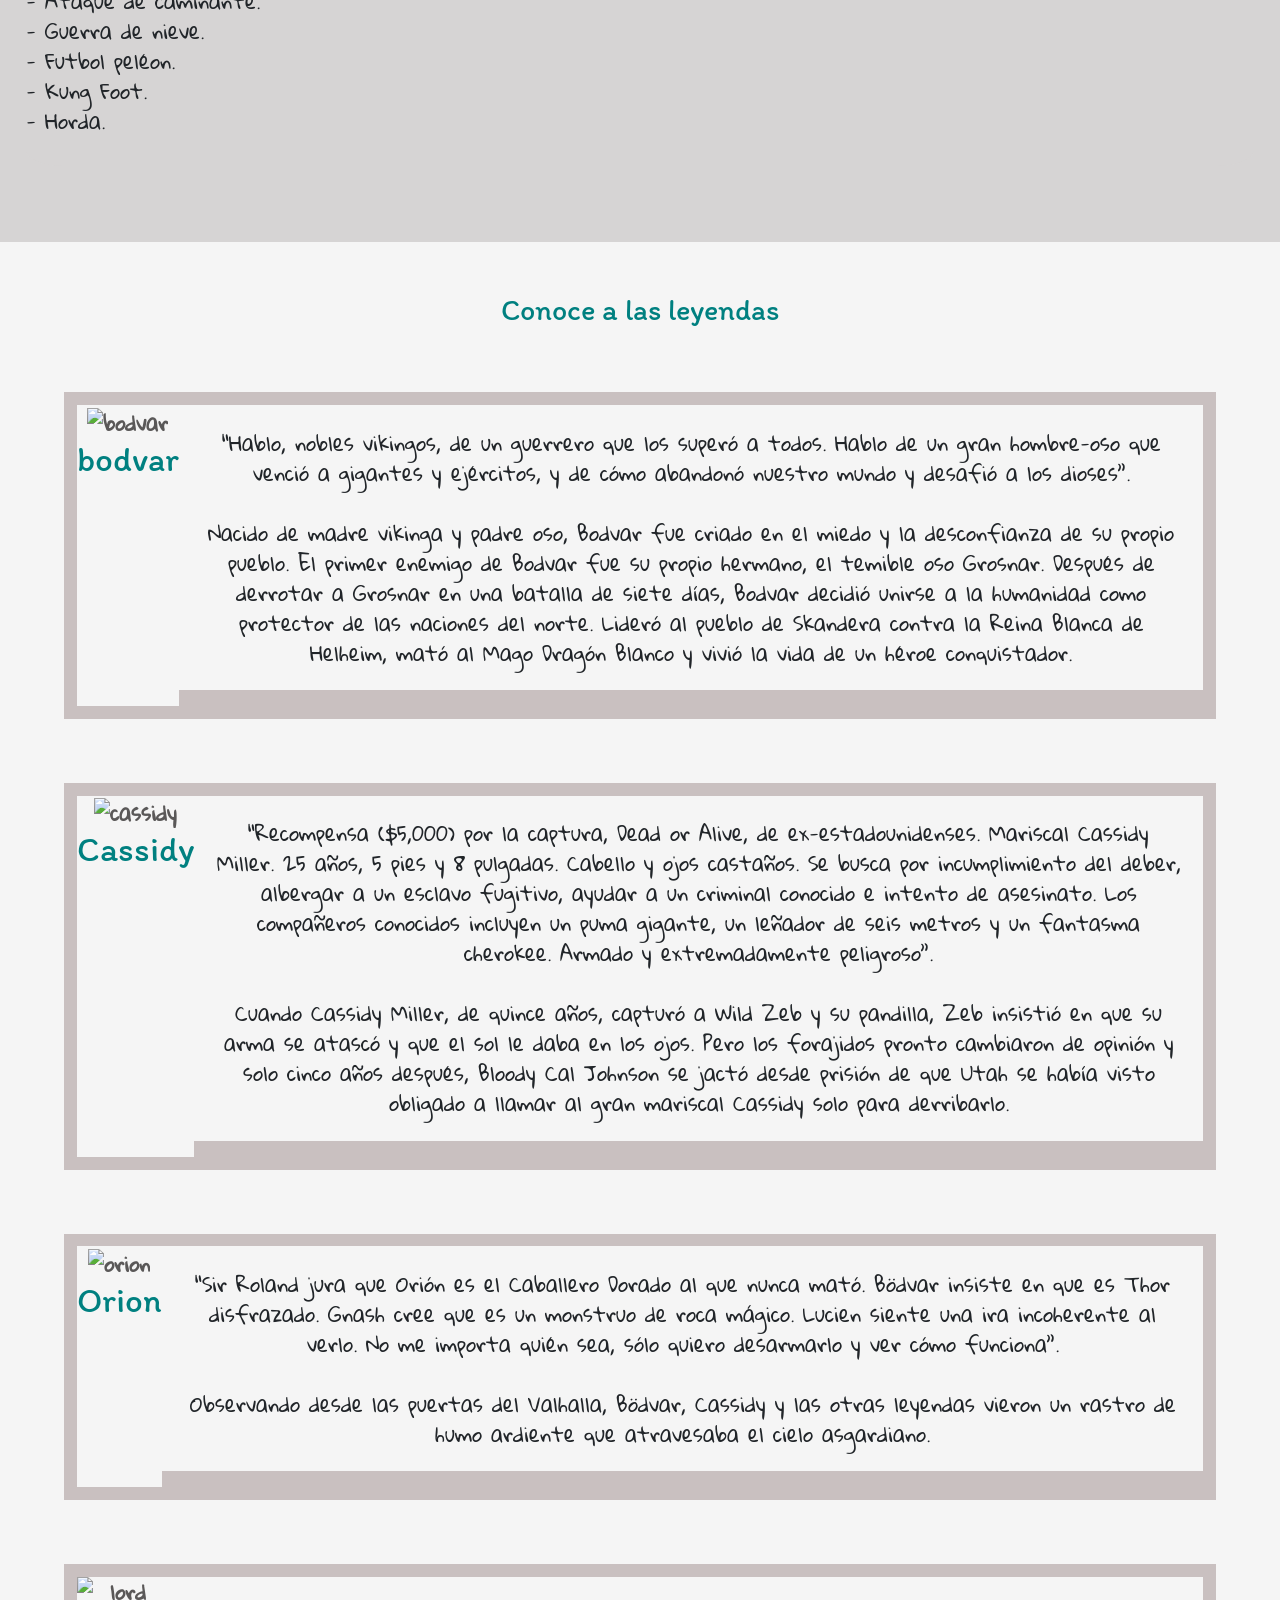
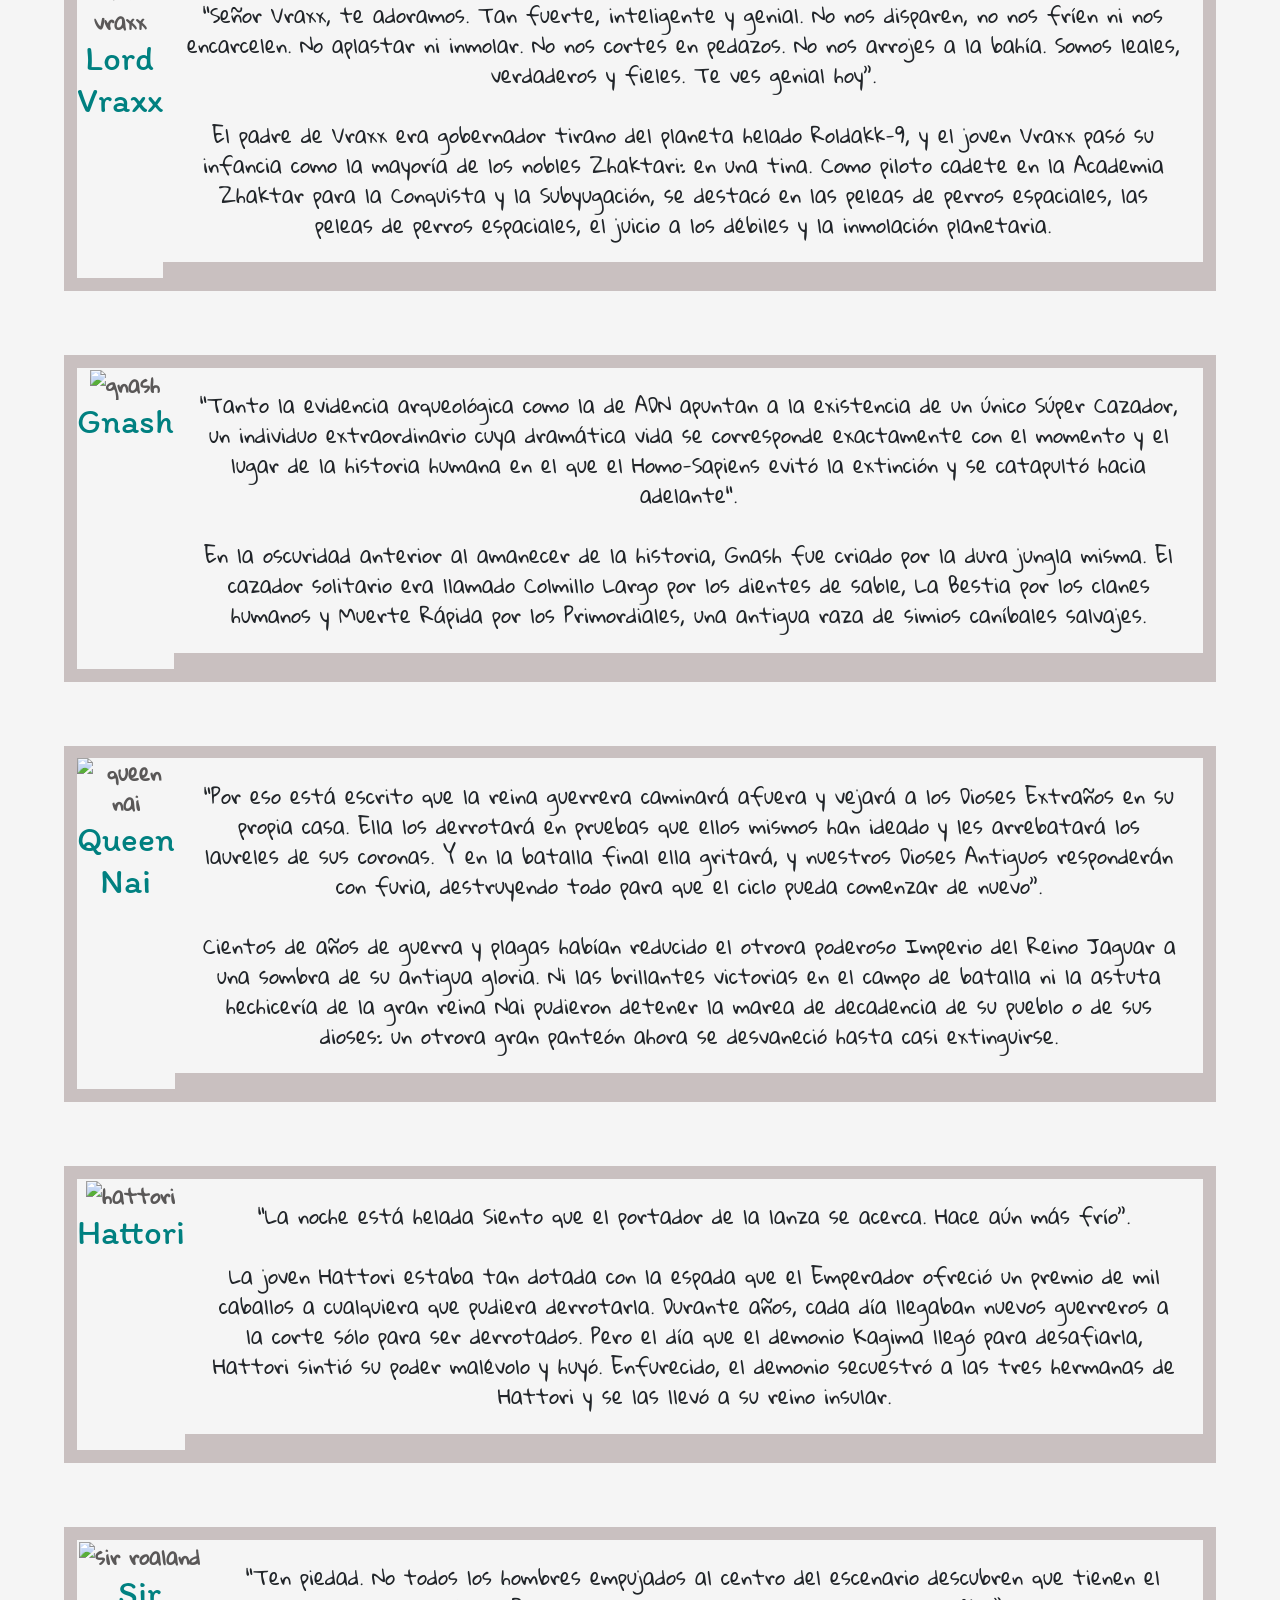
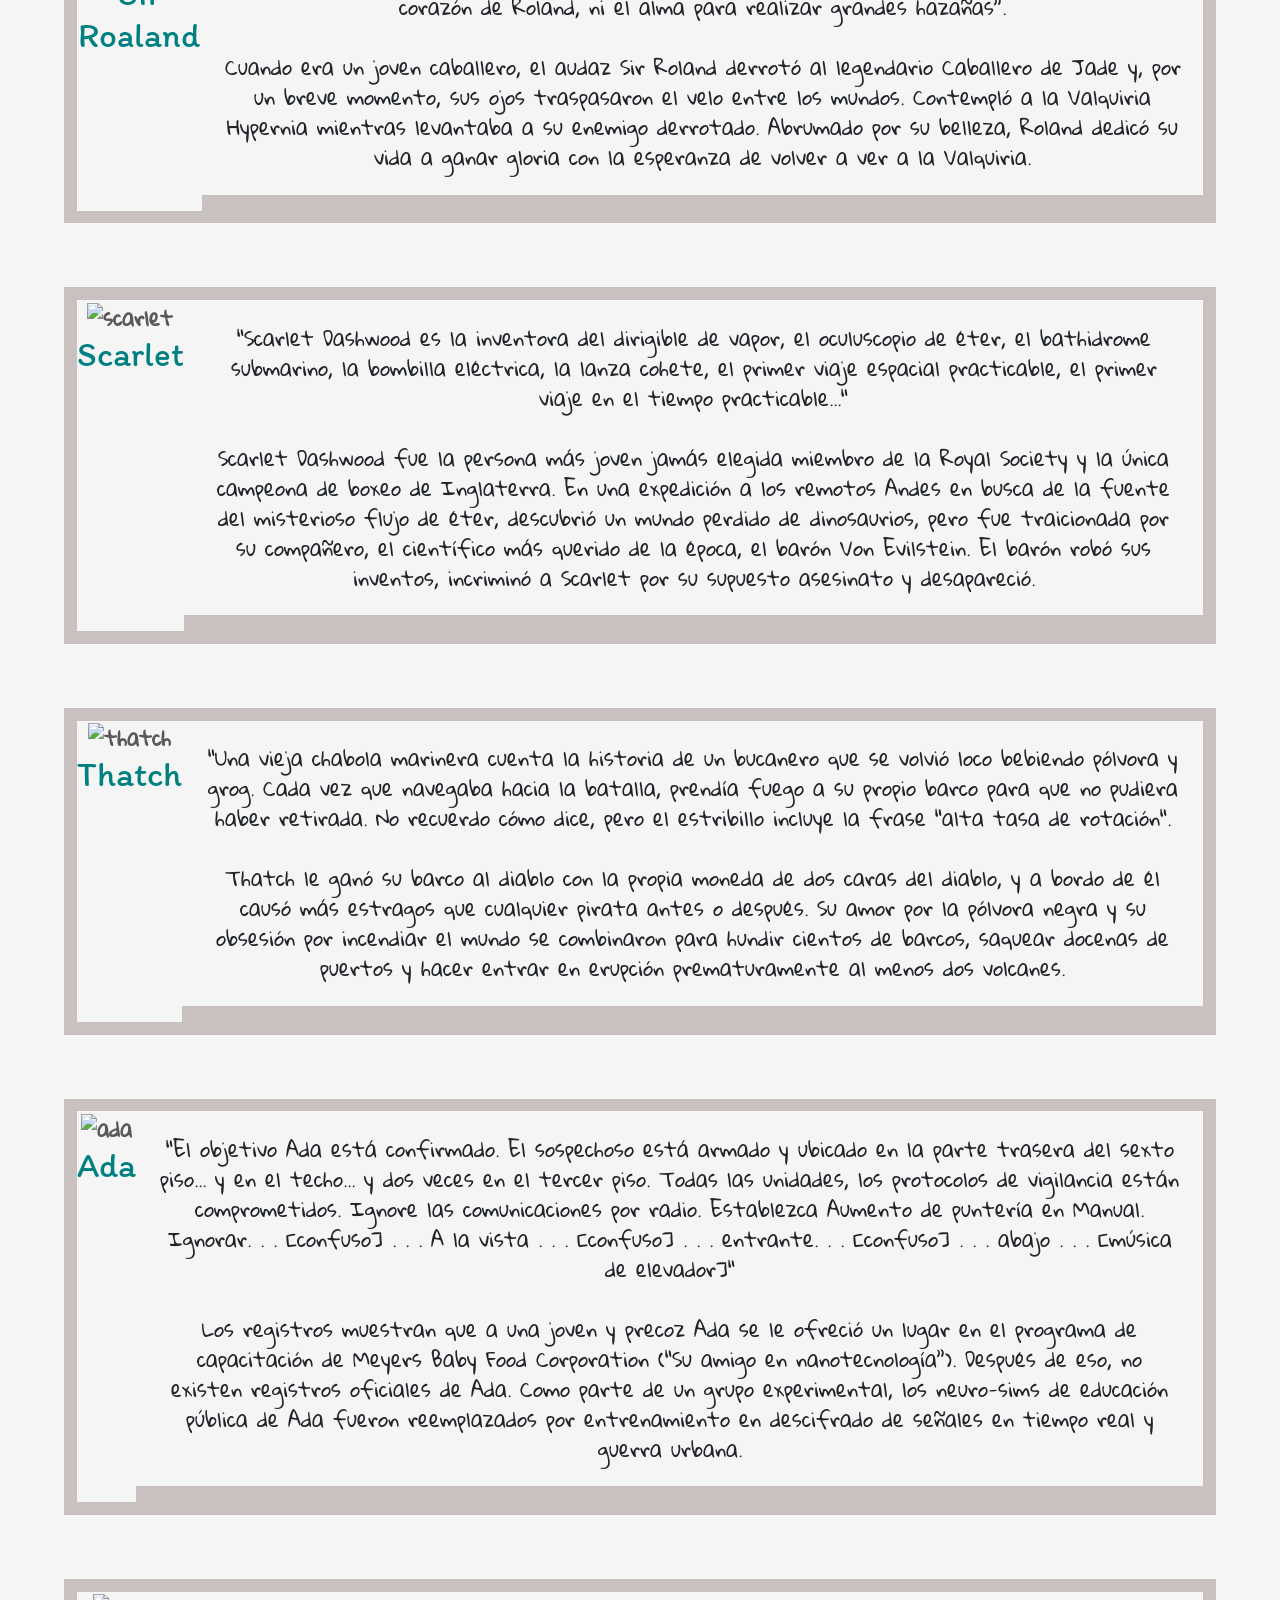
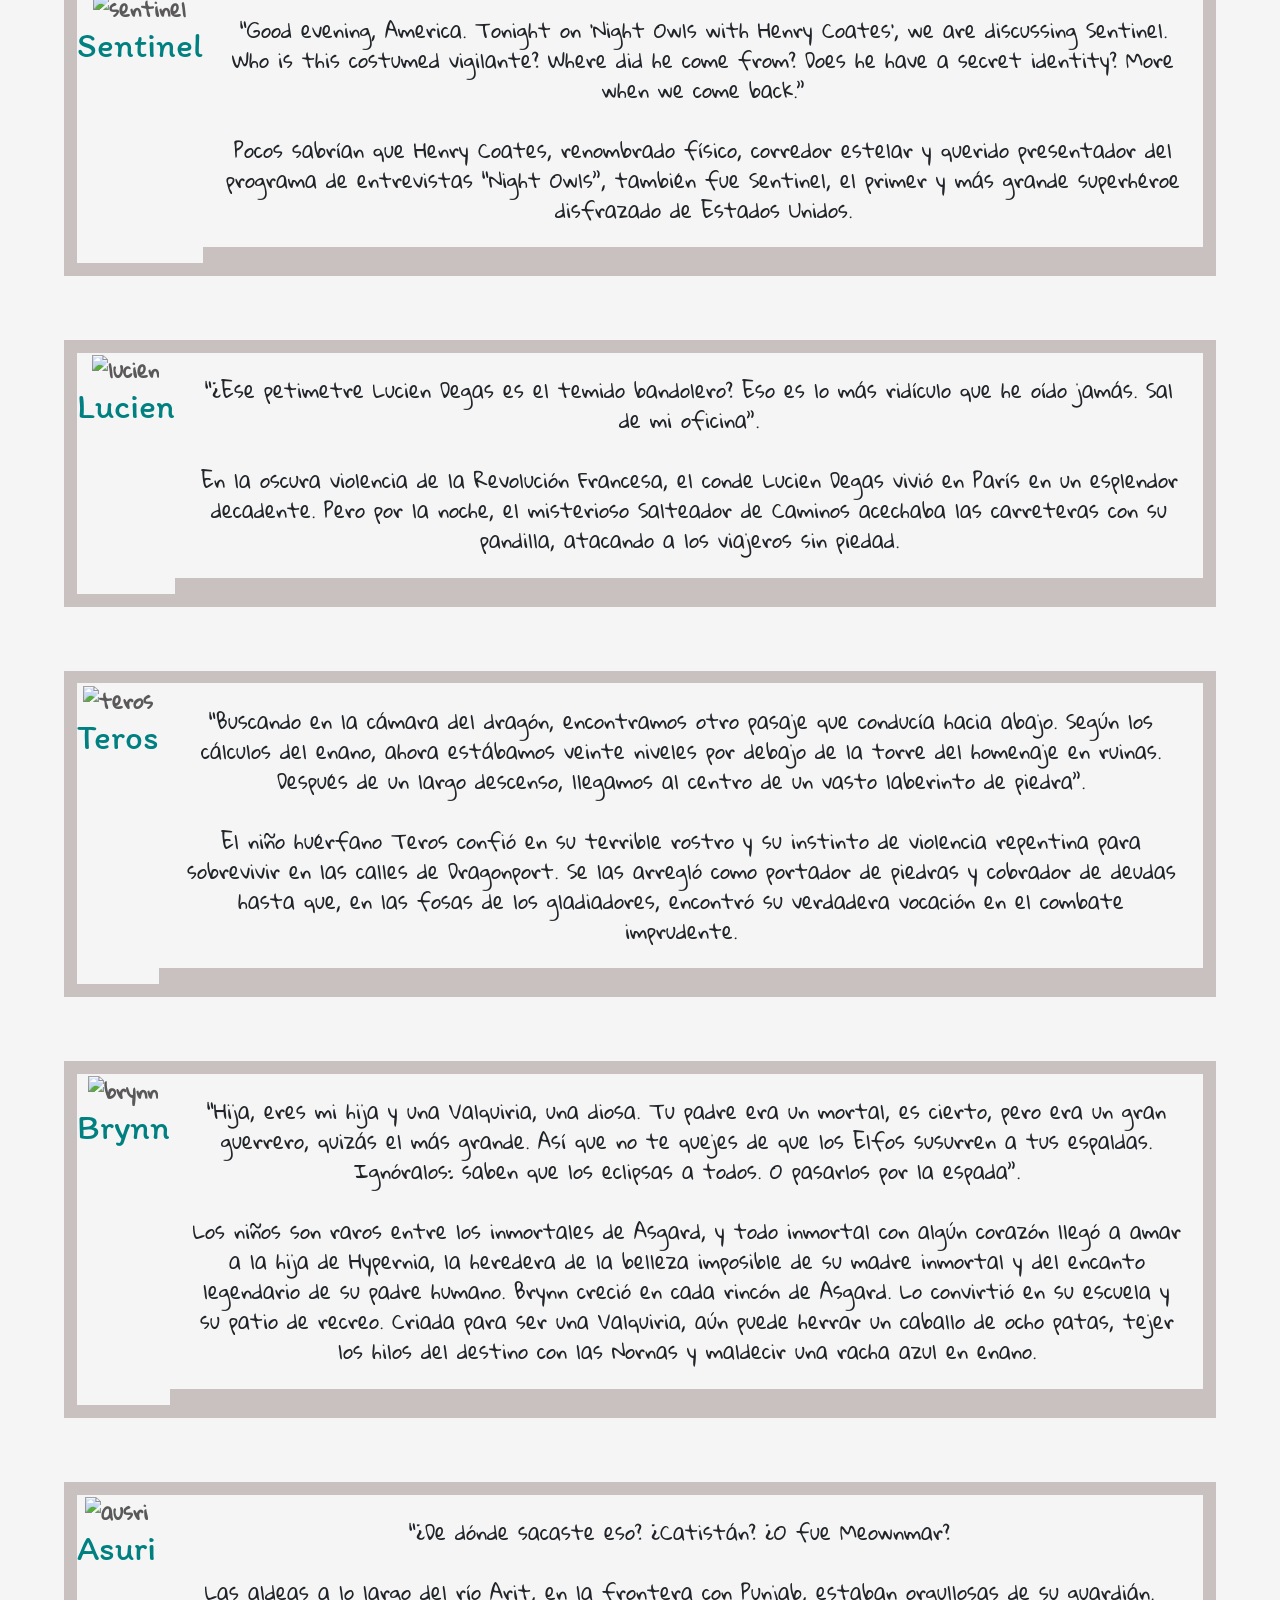
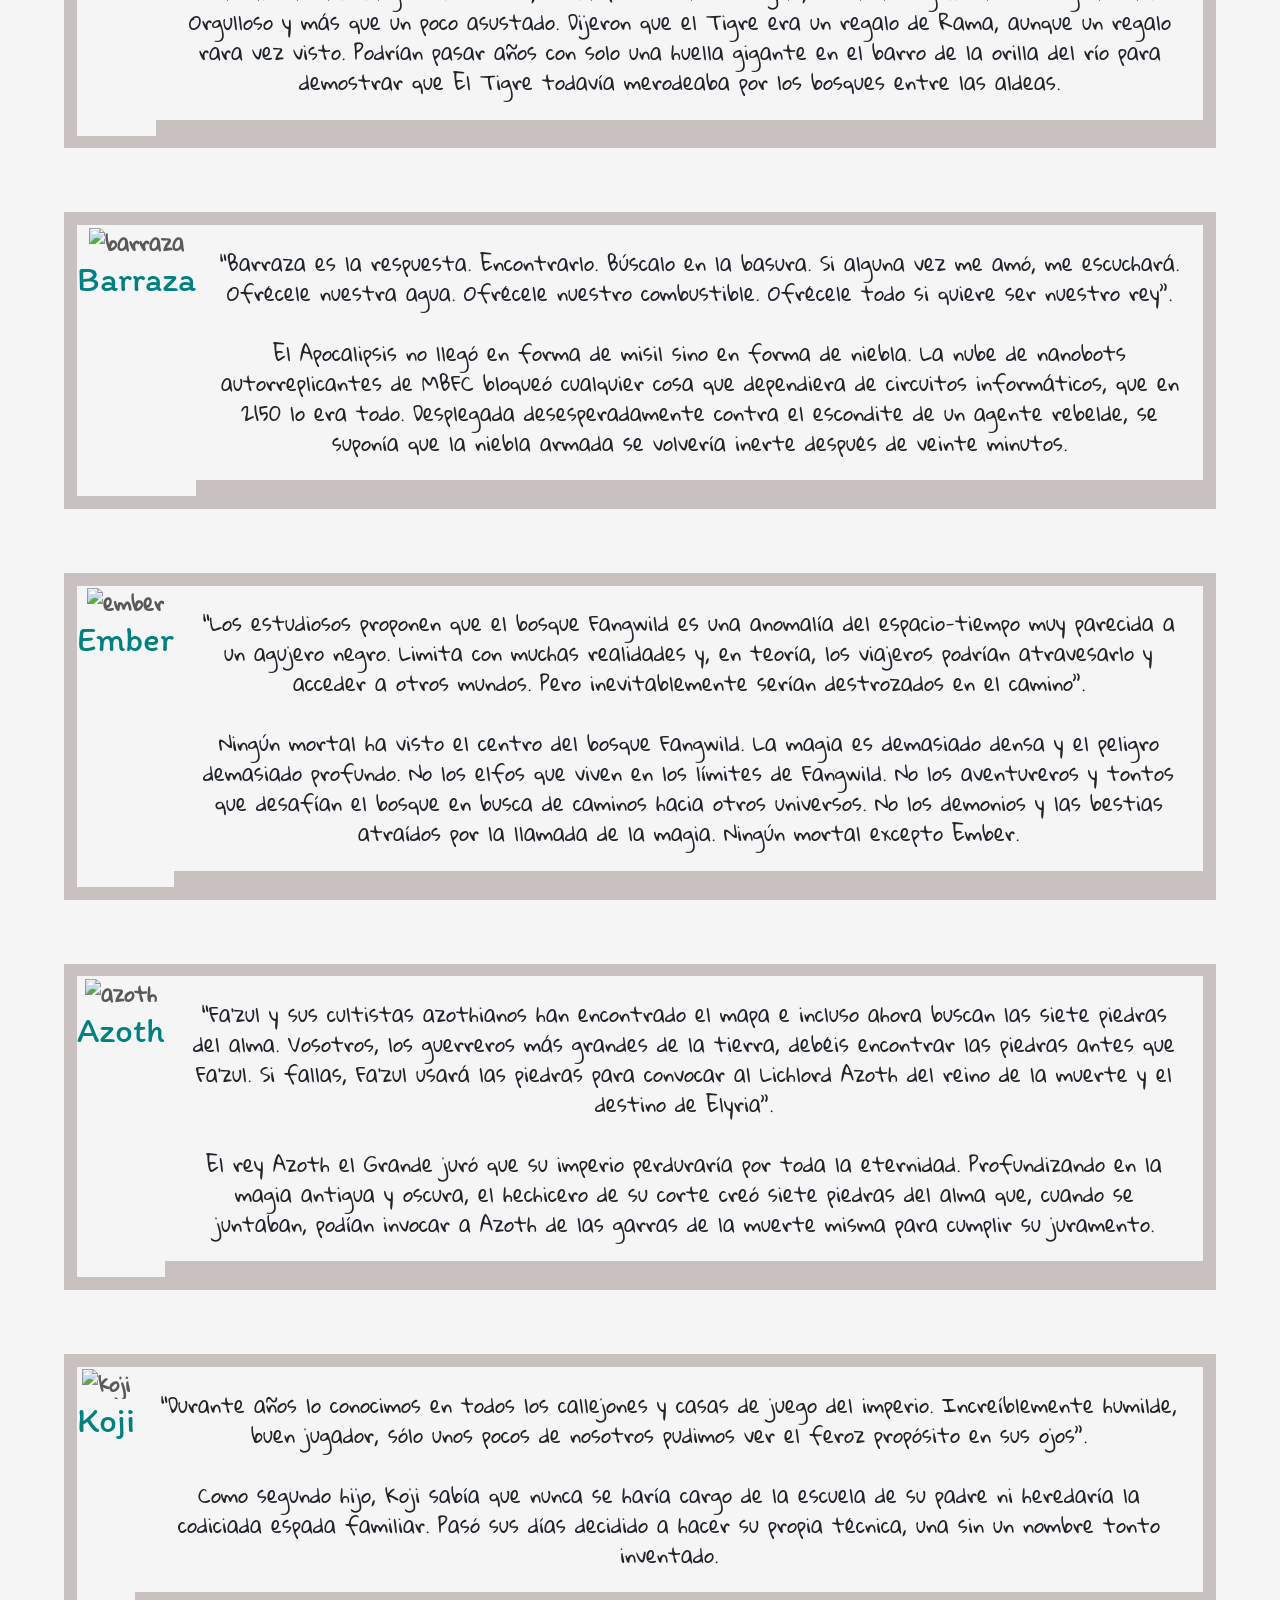
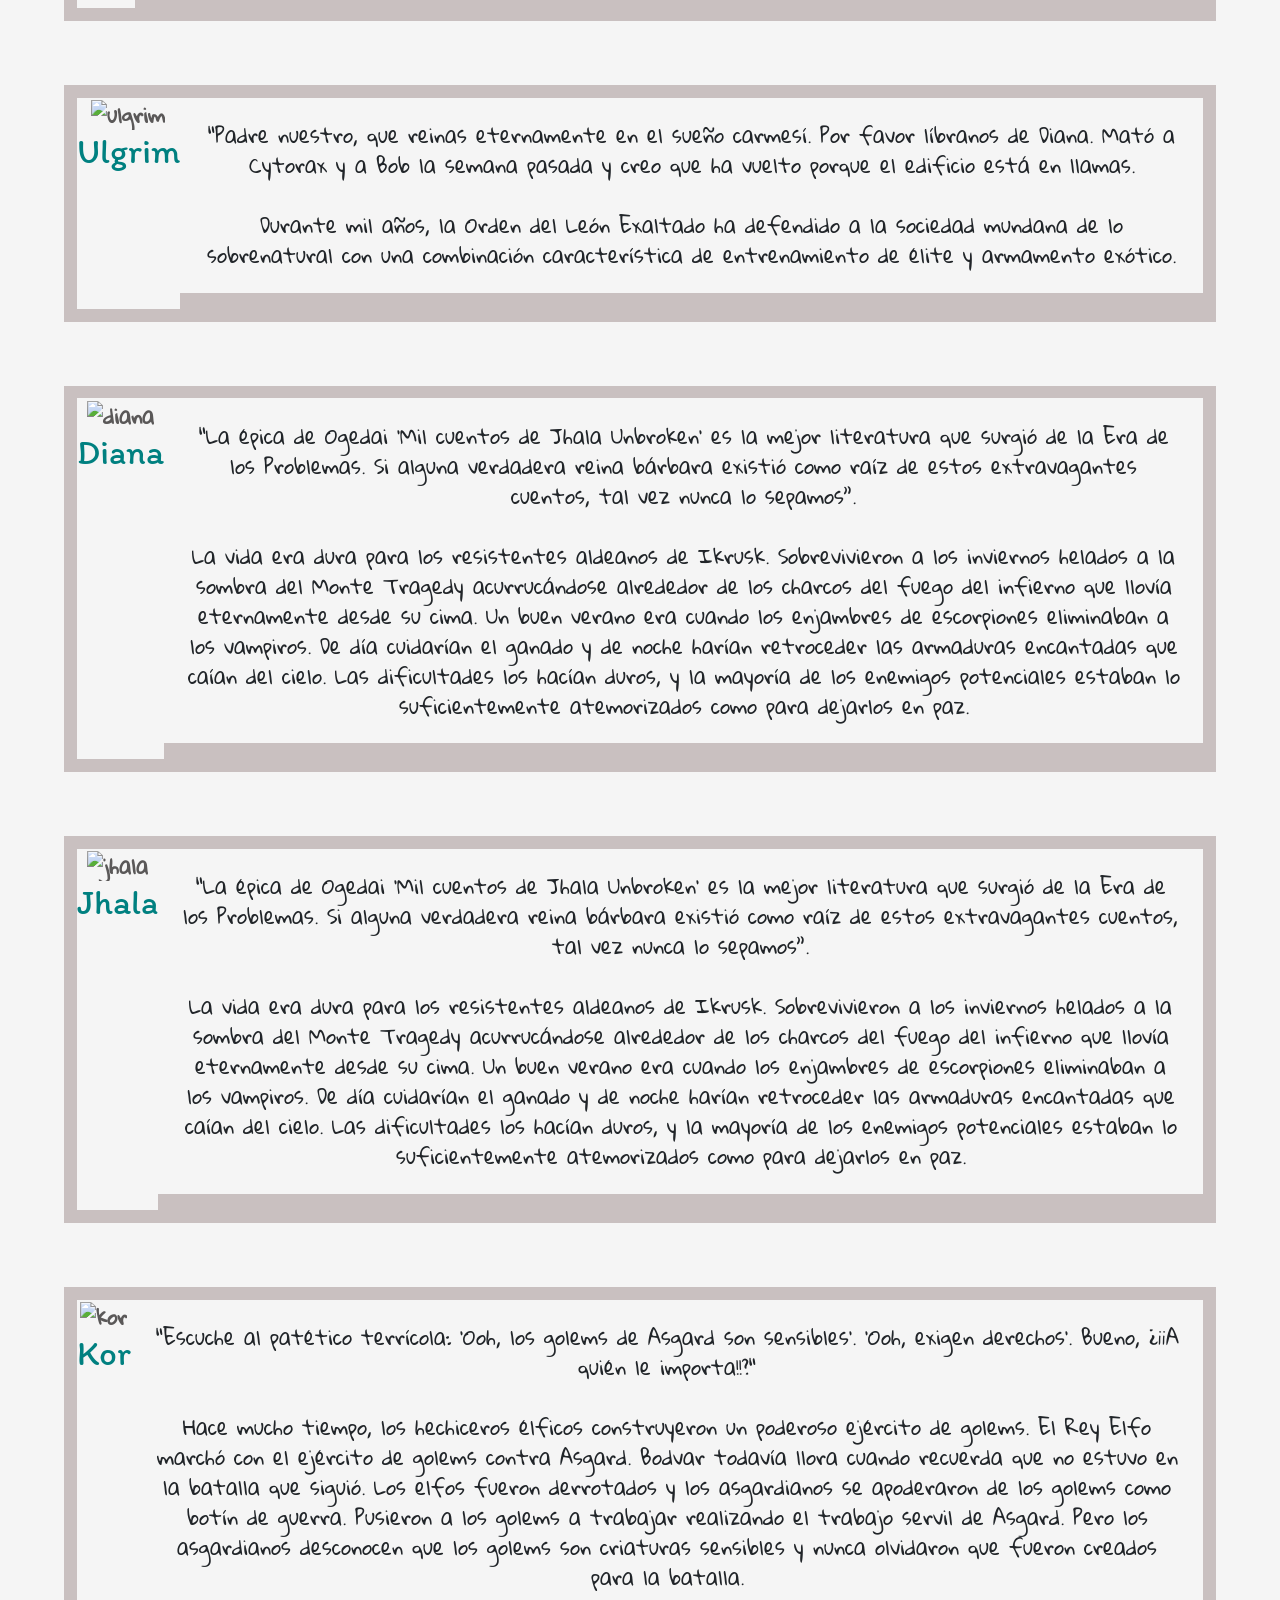
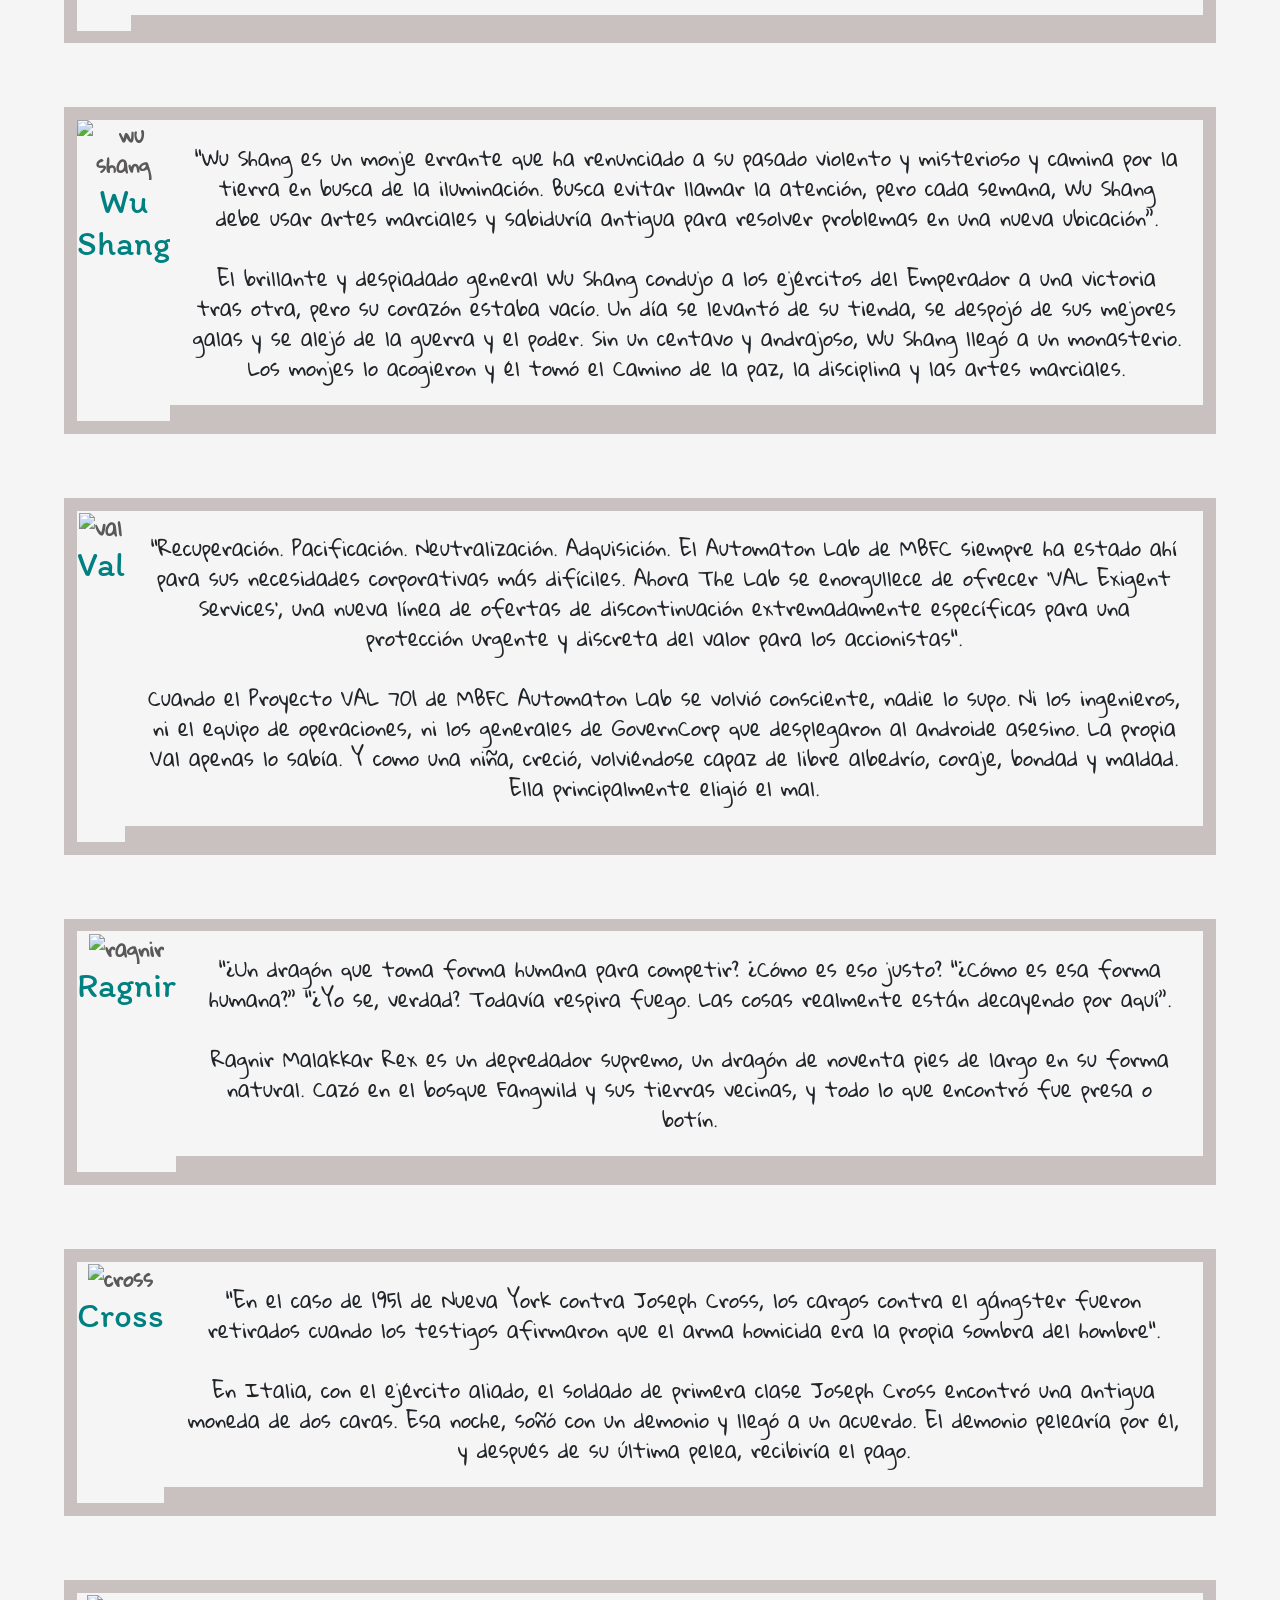
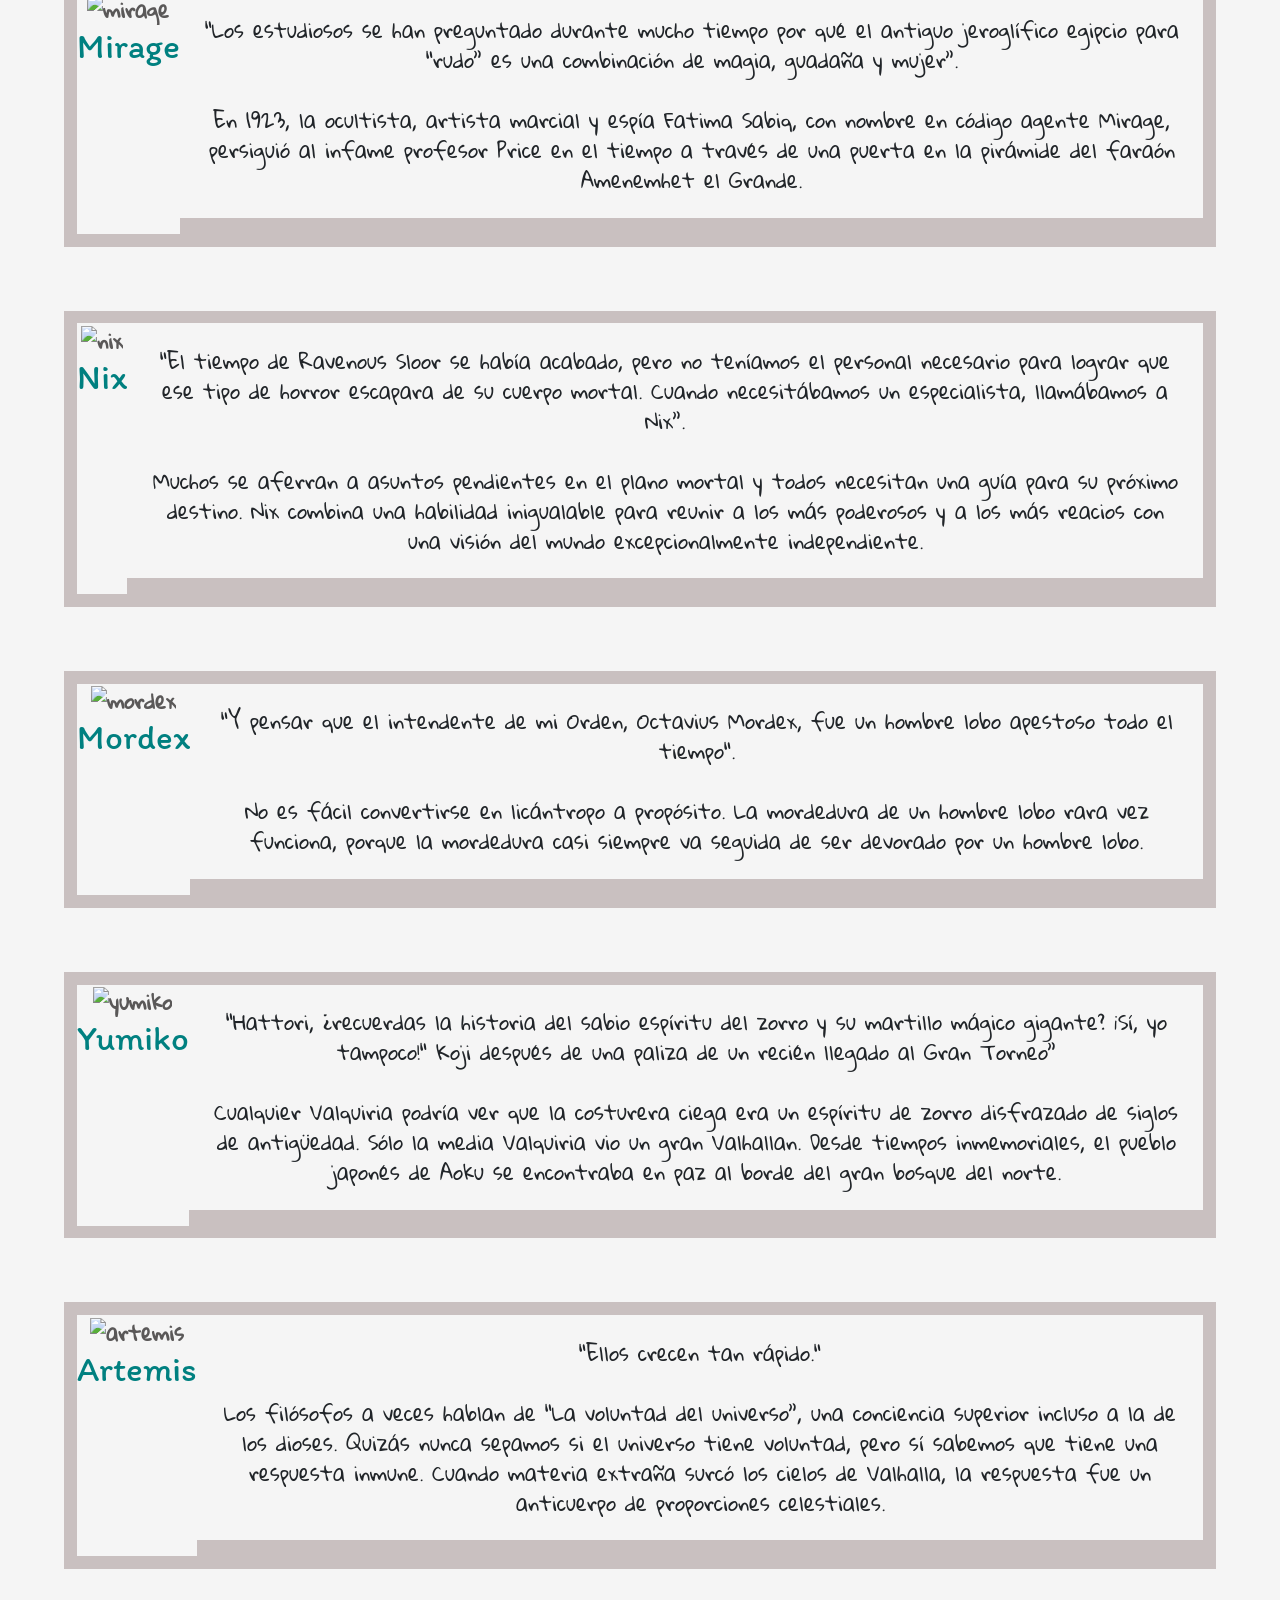
==== commit 80179cc6: "feat:" ====
--- a/Home_html.htm
+++ b/Home_html.htm
@@ -35,7 +35,7 @@
         <section class="section_caracteristicas">
                 <div class="imagenes">
                     <img class="img_caracteristicas1" src="https://www.brawlhalla.com/_app/immutable/assets/f2p.885ef747.png" alt="" width="5%">
-                    <p>Es Gratuito</p>
+                    <p>SIGUE DEJANDO LAS CREDENCIALES ABIERTASSSSS </p>
                 </div> 
                 <div class="imagenes">
                     <img class="img_caracteristicas2" src="https://www.brawlhalla.com/_app/immutable/assets/crossplay.441e0bad.png" alt="" width="5%">
@@ -79,12 +79,7 @@
                         <div class="tittle_contenido">
                         </div>
                         <div class="text_contenido">
-                        <p>Brawhalla es un juego de lucha competitivo gratuito desarrollado por Blue Mammoth Games y publicado por Ubisoft 
-                            para la mayoria de plataformas (Microsoft Windows, Xbox One, MacOS, Nintendo Switch, PlayStation 4 e incluyendo iOS y Android.)
-                            Brawlhalla es un juego de plataforma 2D El objetivo en cada partida es sacar al contrincante de esta en los modos de juego permite 
-                            hasta 8 jugadores local o online y tambien cuenta con Cross-play que nos permite jugar con otras personas de otras plataformas.
-                            tiene un apartado muy amplio de personajes para escoger (+50 leyendas) tambien tiene crossover con muchas series, juegos
-                            y tambien con famosos de la vida real (Ben 10, Hora de aventura, Stiven universe, Rayman, La Roca, Jhon Sena, HellBoy, etc). </p>
+                        <p>SIGUE DEJANDO LAS CREDENCIALES ABIERTASSSSS </p>
                         </div>                    
                         <div class="imagen_bienvenida">
                         </div>
@@ -92,23 +87,19 @@
                     <hr>
                     <section class="modo_juego">
                         <h1>Modos de juego</h1>
-                        <h2 id="tittle_cont_modo_juego">El competitivo de Brawlhalla</h2>
+                        <h2 id="tittle_cont_modo_juego">SIGUE DEJANDO LAS CREDENCIALES ABIERTASSSSS </h2>
                         <div class="cont_modo_juego">
                             
                             <div class="cont_rango">
-                                <p>los jugadores tendrán que competir unos con otros y serán divididos en rango, según la cantidad de ELO que consigan. El ELO se conseguirá al vencer a algún oponente en las diferentes opciones que nos encontramos en el competitivo:
+                                <p>SIGUE DEJANDO LAS CREDENCIALES ABIERTASSSSS :
                                     <br><br>
-                                    1c1: cara a cara contra otro jugador.
+                                    SIGUE DEJANDO LAS CREDENCIALES ABIERTASSSSS 
                                     <br>
-                                    2c2: dos contra dos, es decir, necesitaremos contar con un amigo para poder competir. 
+                                    SIGUE DEJANDO LAS CREDENCIALES ABIERTASSSSS 
                                     <br>
-                                    3c3: esta posibilidad se añadió recientemente y, además, en la actualidad está la opción de Fútbol peleón. Aunque, la cola será distinta cada temporada.
+                                    SIGUE DEJANDO LAS CREDENCIALES ABIERTASSSSS 
                                     <br><br>
-                                    En Brawlhalla existen 6 rangos en los que podrás jugar partidas clasificatorias. 
-                                    el primer jugador que acabe con las 3 vidas de su rival.
-                                    Además, los rangos tienen "Sub-rangos" que van de Tier 1 a 5, un ejemplo seria Oro 1, Oro 2, Oro 3, Etc, hasta el 5
-                                    Los rangos son
-                                    (En el orden que aparecen, de menor a mayor):</p>
+                                    SIGUE DEJANDO LAS CREDENCIALES ABIERTASSSSS </p>
                                     <br><br>
                                     <img id="img_cont" src="https://media.tenor.com/pV-bNiKWECcAAAAC/orion-brawlhalla.gif" alt="">            
                             </div>
@@ -154,10 +145,7 @@
                                     <div class="rango">
                                         <h5>Valhalla:</h5>
                                         <img id="img_rango" src="./Banner_Rank_Valhallan.webp" alt="">
-                                        <p>Ocupa el primer lugar en
-                                            la región, gana más de 100
-                                            partidas y alcanza
-                                            el nivel Diamante</p>
+                                        <p>SIGUE DEJANDO LAS CREDENCIALES ABIERTASSSSS </p>
                                     </div>   
                                 </div> 
                             </div>
@@ -166,16 +154,14 @@
 
                         <div class="cont_modo_juego">
                                 <div class="cont_rango">
-                                    <p>Dentro de este apartado nos encontramos con partidas más rápidas que se jugarán también en línea contra otros usuarios. Entre los modos que nos encontramos están los siguientes: 
+                                    <p>SIGUE DEJANDO LAS CREDENCIALES ABIERTASSSSS  
                                         <br><br>
                                         Todos contra todos: en esta opción comenzaremos una partida todos contra todos a contrarreloj, en la que los usuarios deben intentar lanzar a sus oponentes fuera de la pista para ganar puntos. Por tanto, el jugador que tenga más puntos al finalizar la partida será el vencedor.
                                         <br><br>
                                         Strikeout 1c1: en esta modalidad, tendremos que escoger un equipo de 3 leyendas para jugar una partida a 3 vidas, una por cada personaje, en la que el primero que logre lanzar a su enemigo fuera del escenario 3 veces, gana la partida.
                                         <br><br>
                                         Amistoso 2c2: consiste en una partida a 3 vidas por equipos de 2, en la que ganara el primer equipo que logre eliminar al conjunto contrario.
-                                        <br><br>
-                                        Experimental 1c1: en esta opción estaremos jugando a una partida 1 contra 1 a 3 vidas, en la que el primero que logre lanzar a su enemigo fuera del escenario tres veces terminará ganando la partida. Además, en esta modalidad se añaden nuevas mecánicas que el desarrollador está probando para que los jugadores puedan dar su opinión sobre estas, y ver si gustan o no para añadirlas en un futuro.
-                                        <br><br>
+                                        <br><br>Dentro de este apartado nos encontramos con partidas más rápidas que se jugarán también en línea contra otros usuarios. Entre los modos que nos encontramos están los siguientes:
                                     </p>
                                 
                                     <img id="img_cont" src="https://media.tenor.com/Rh0f54qNLf0AAAAd/brawlhalla-rayman.gif" alt="" >
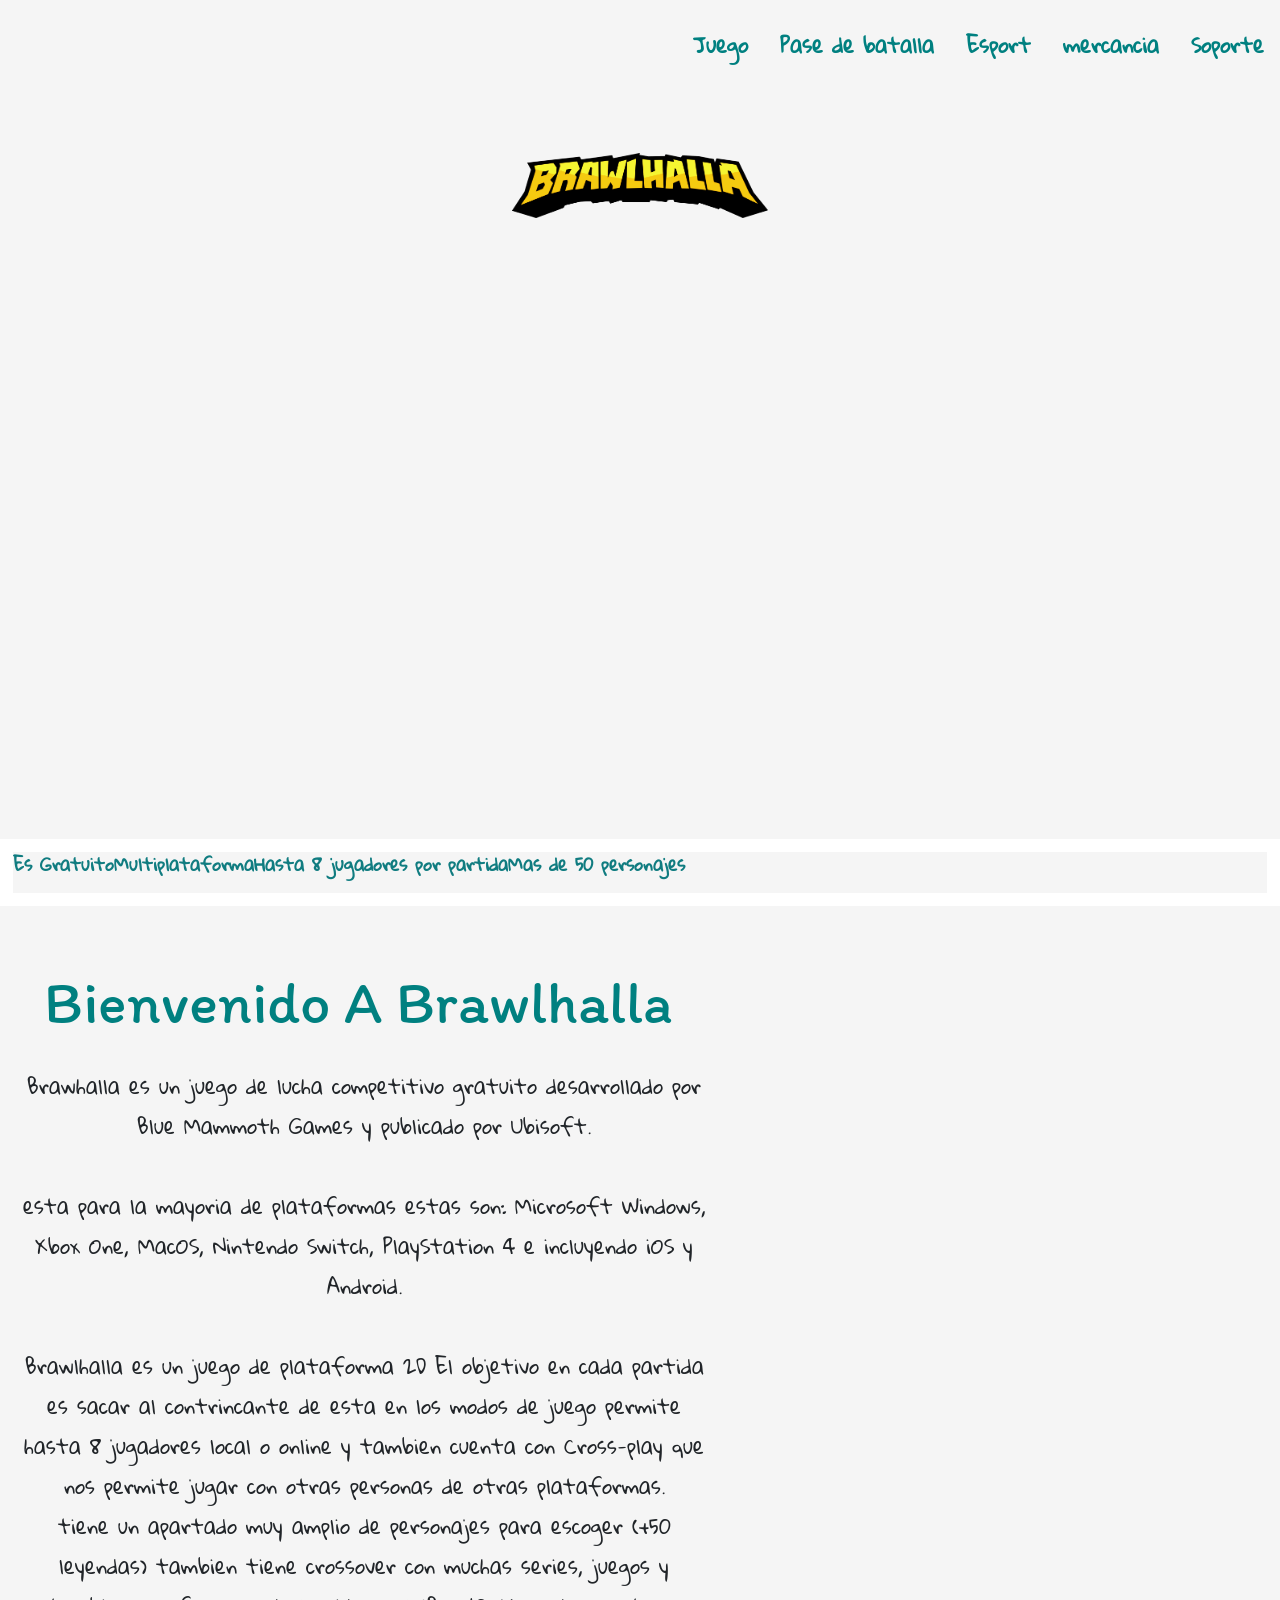
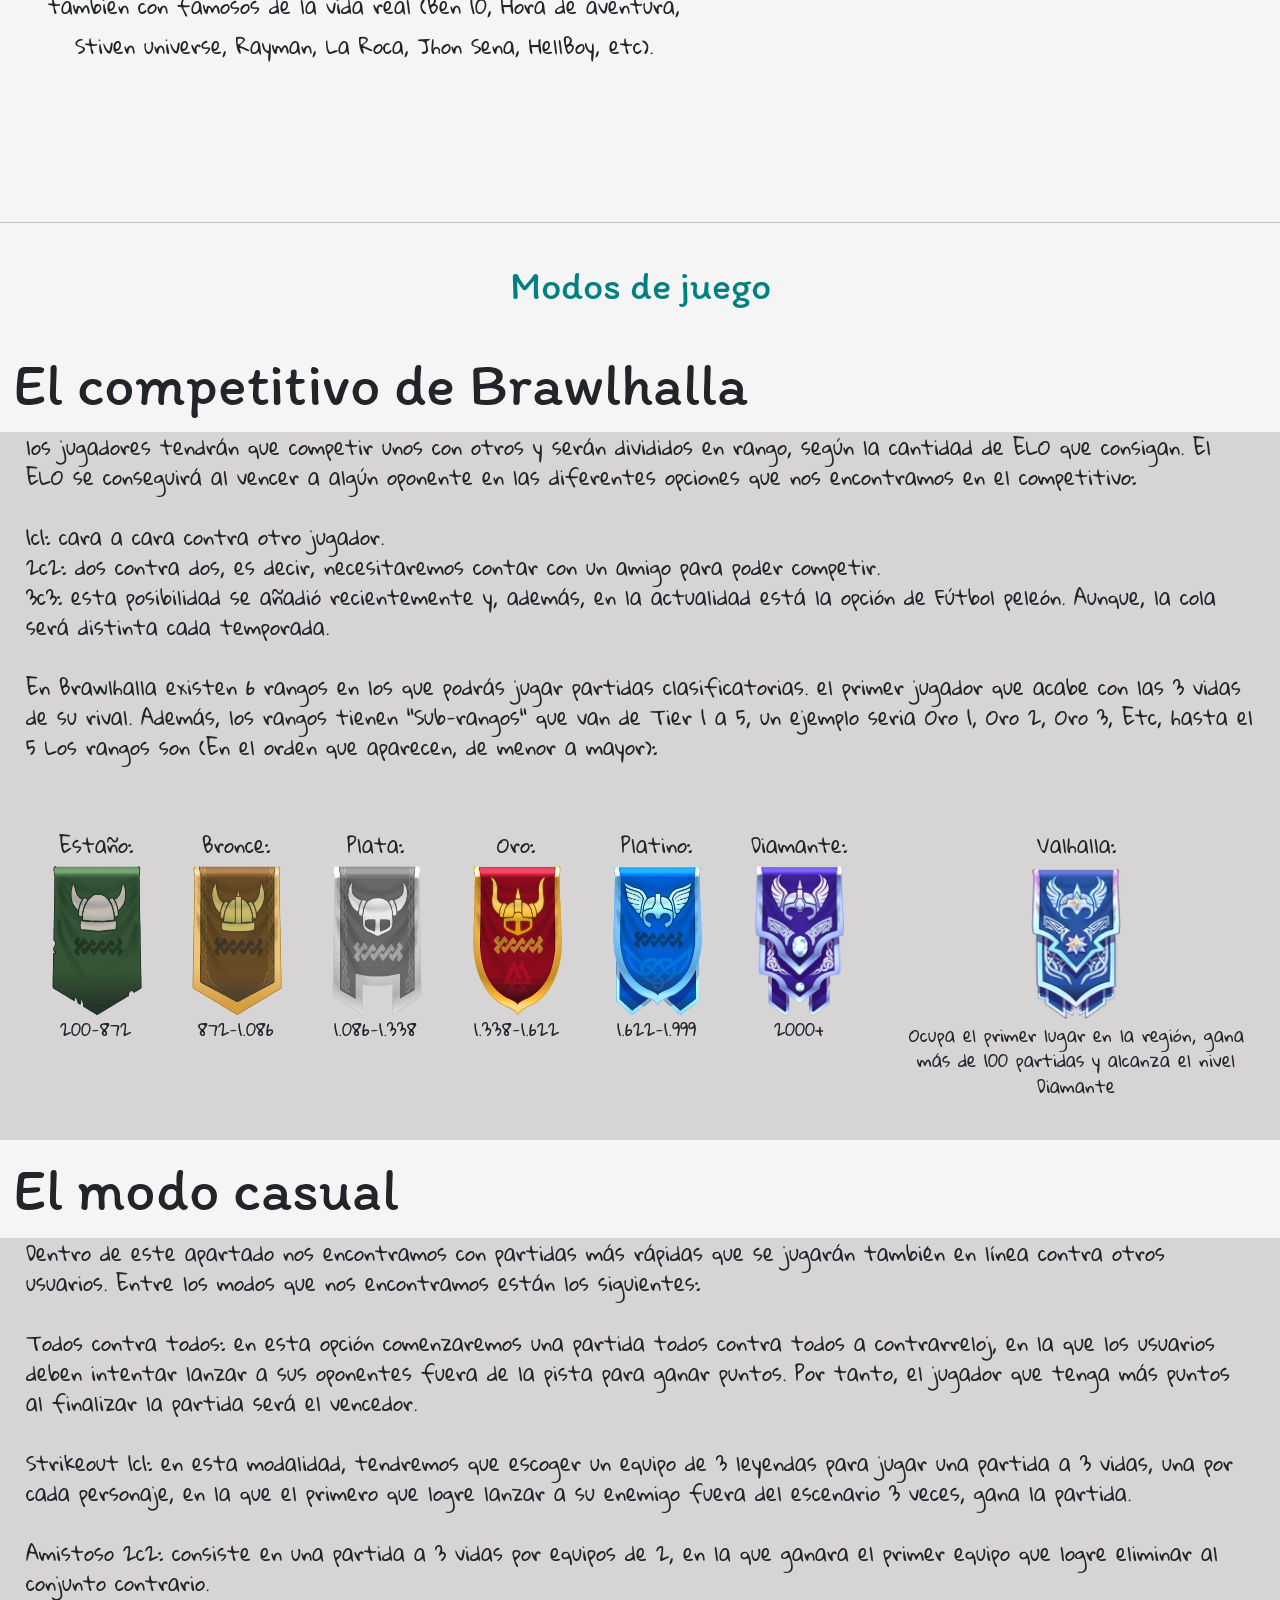
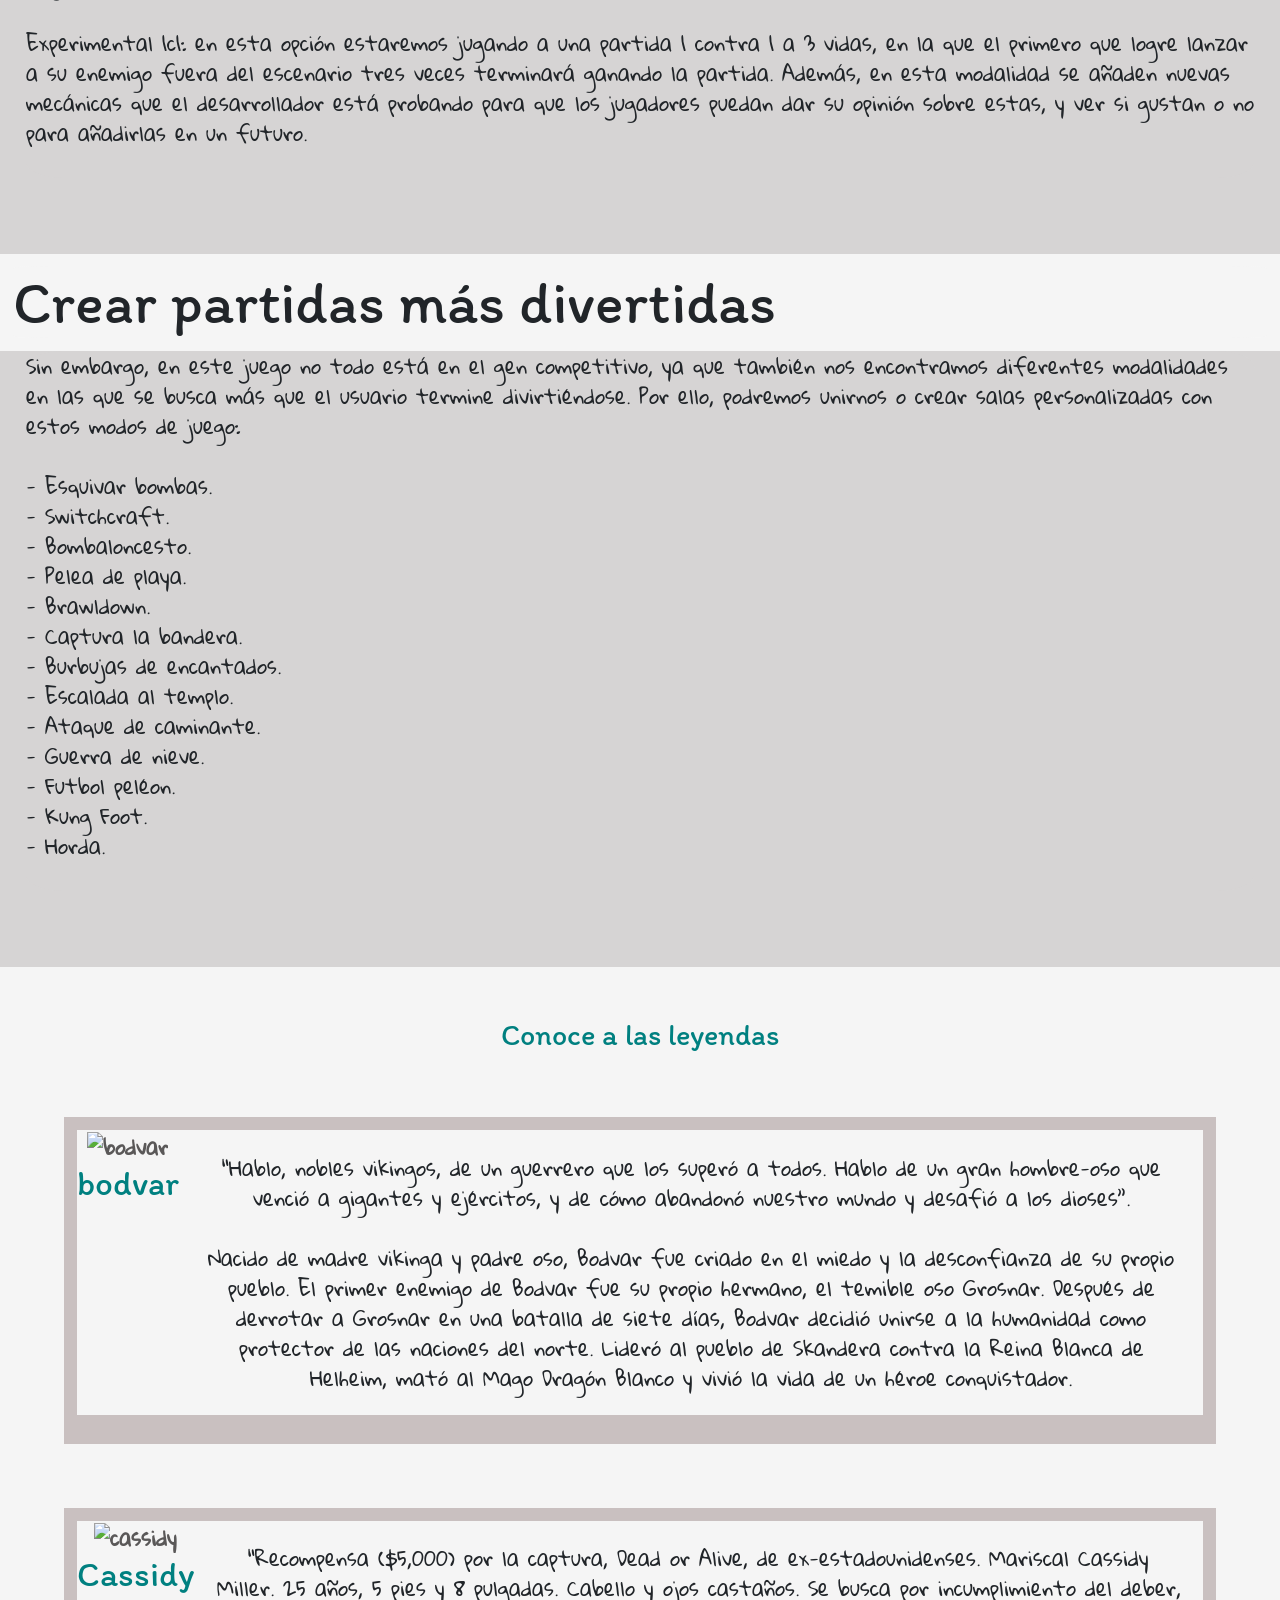
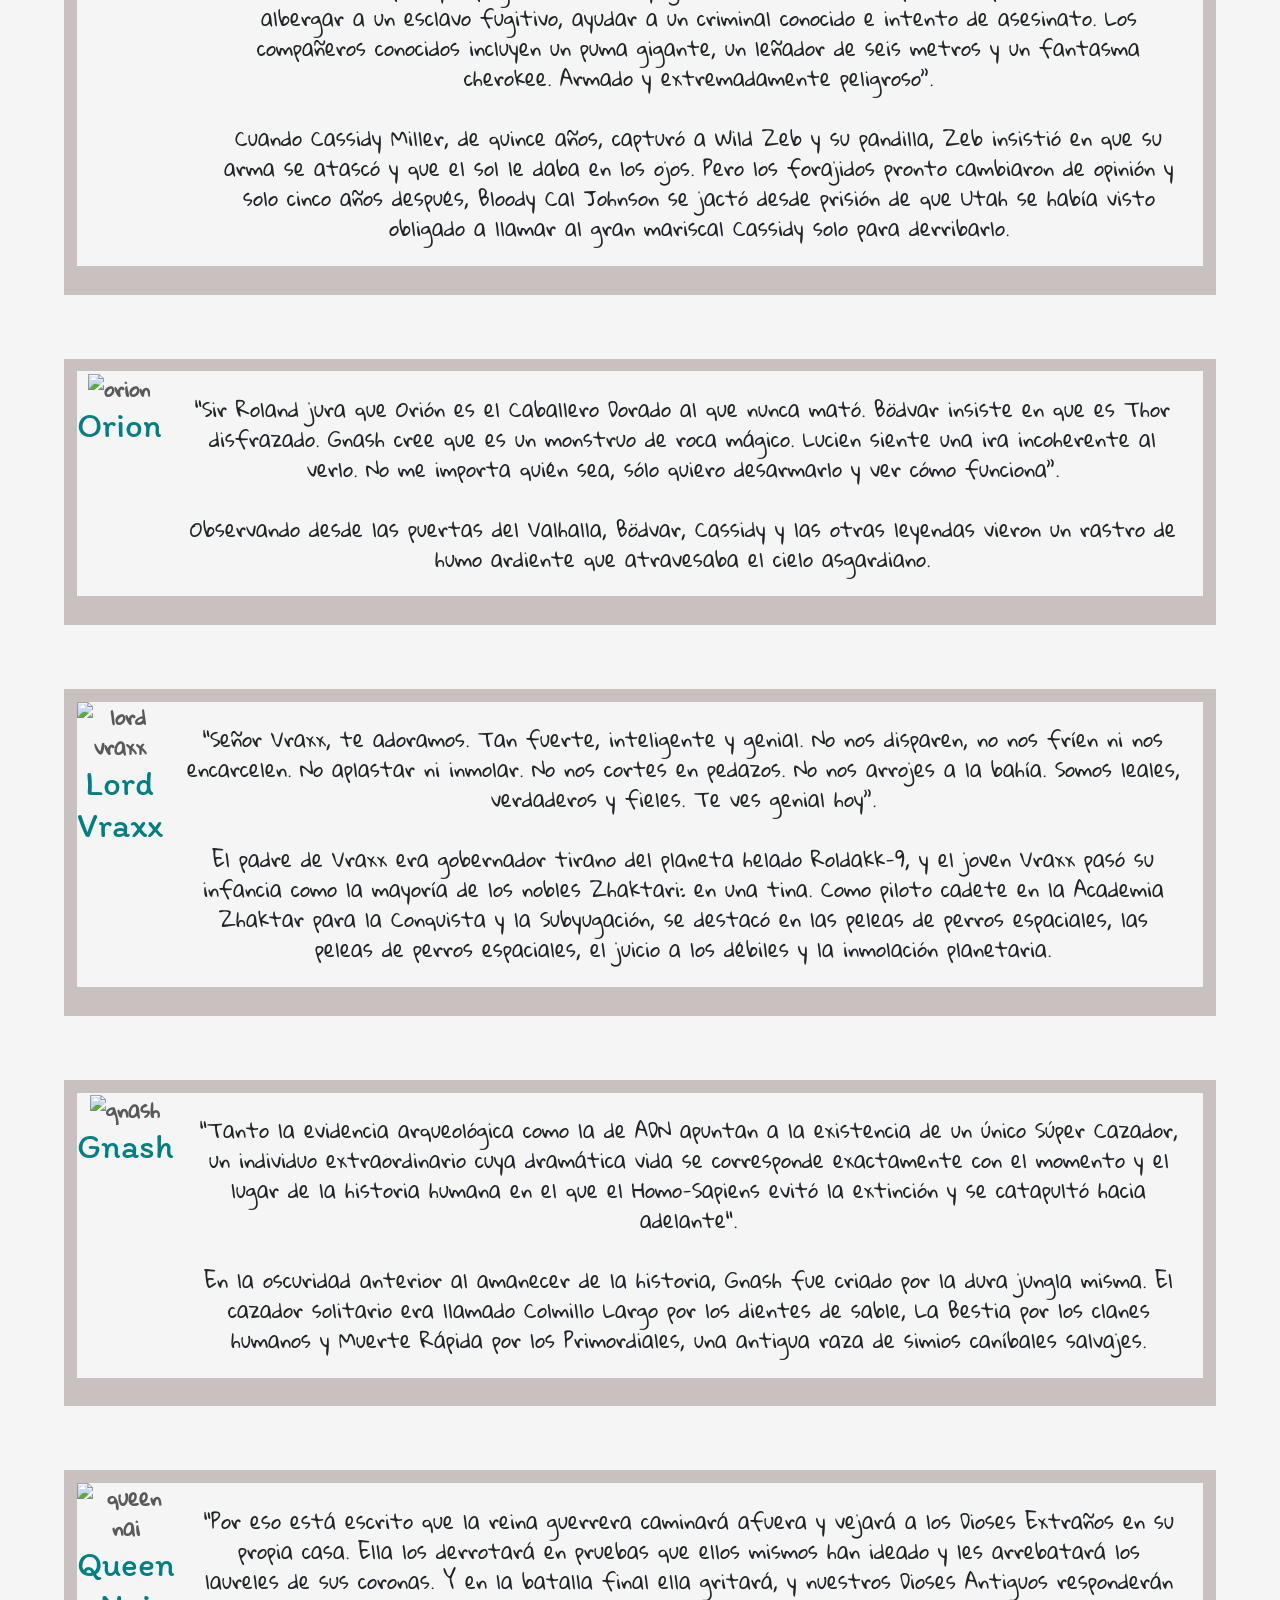
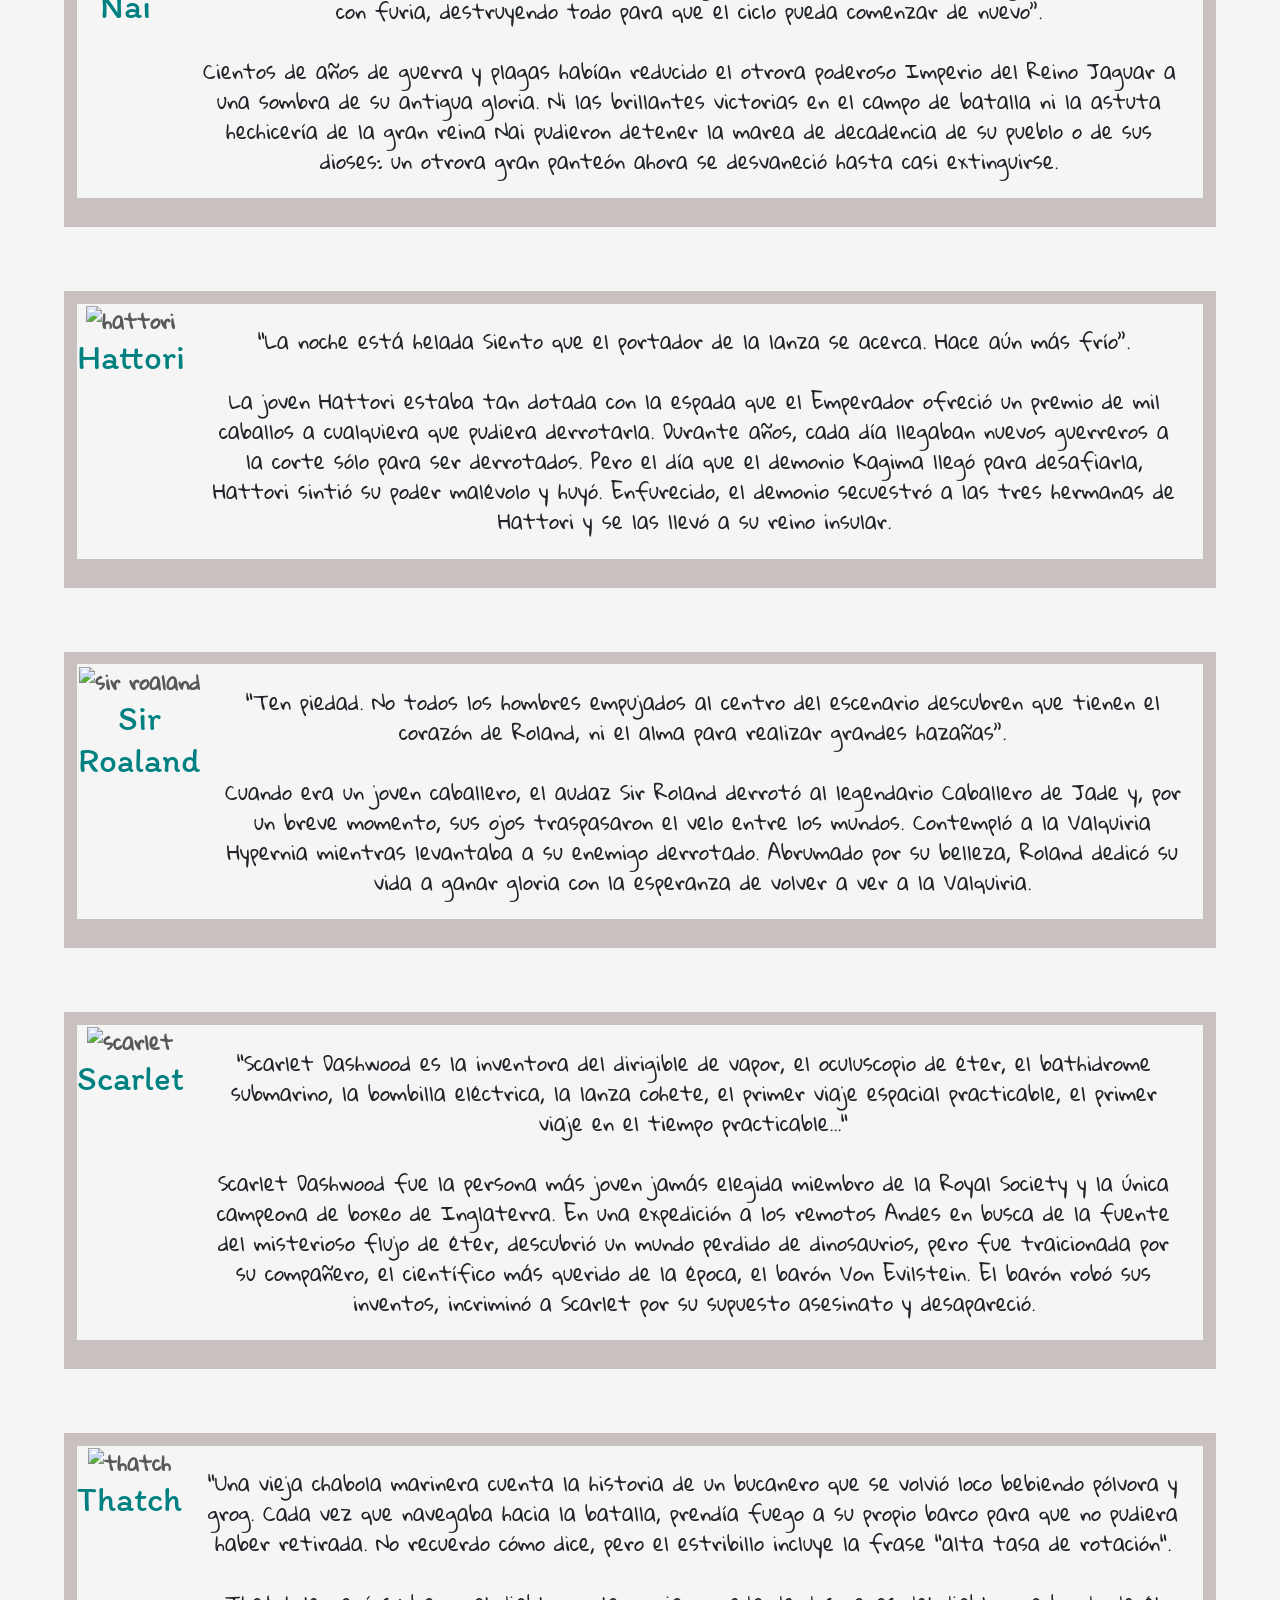
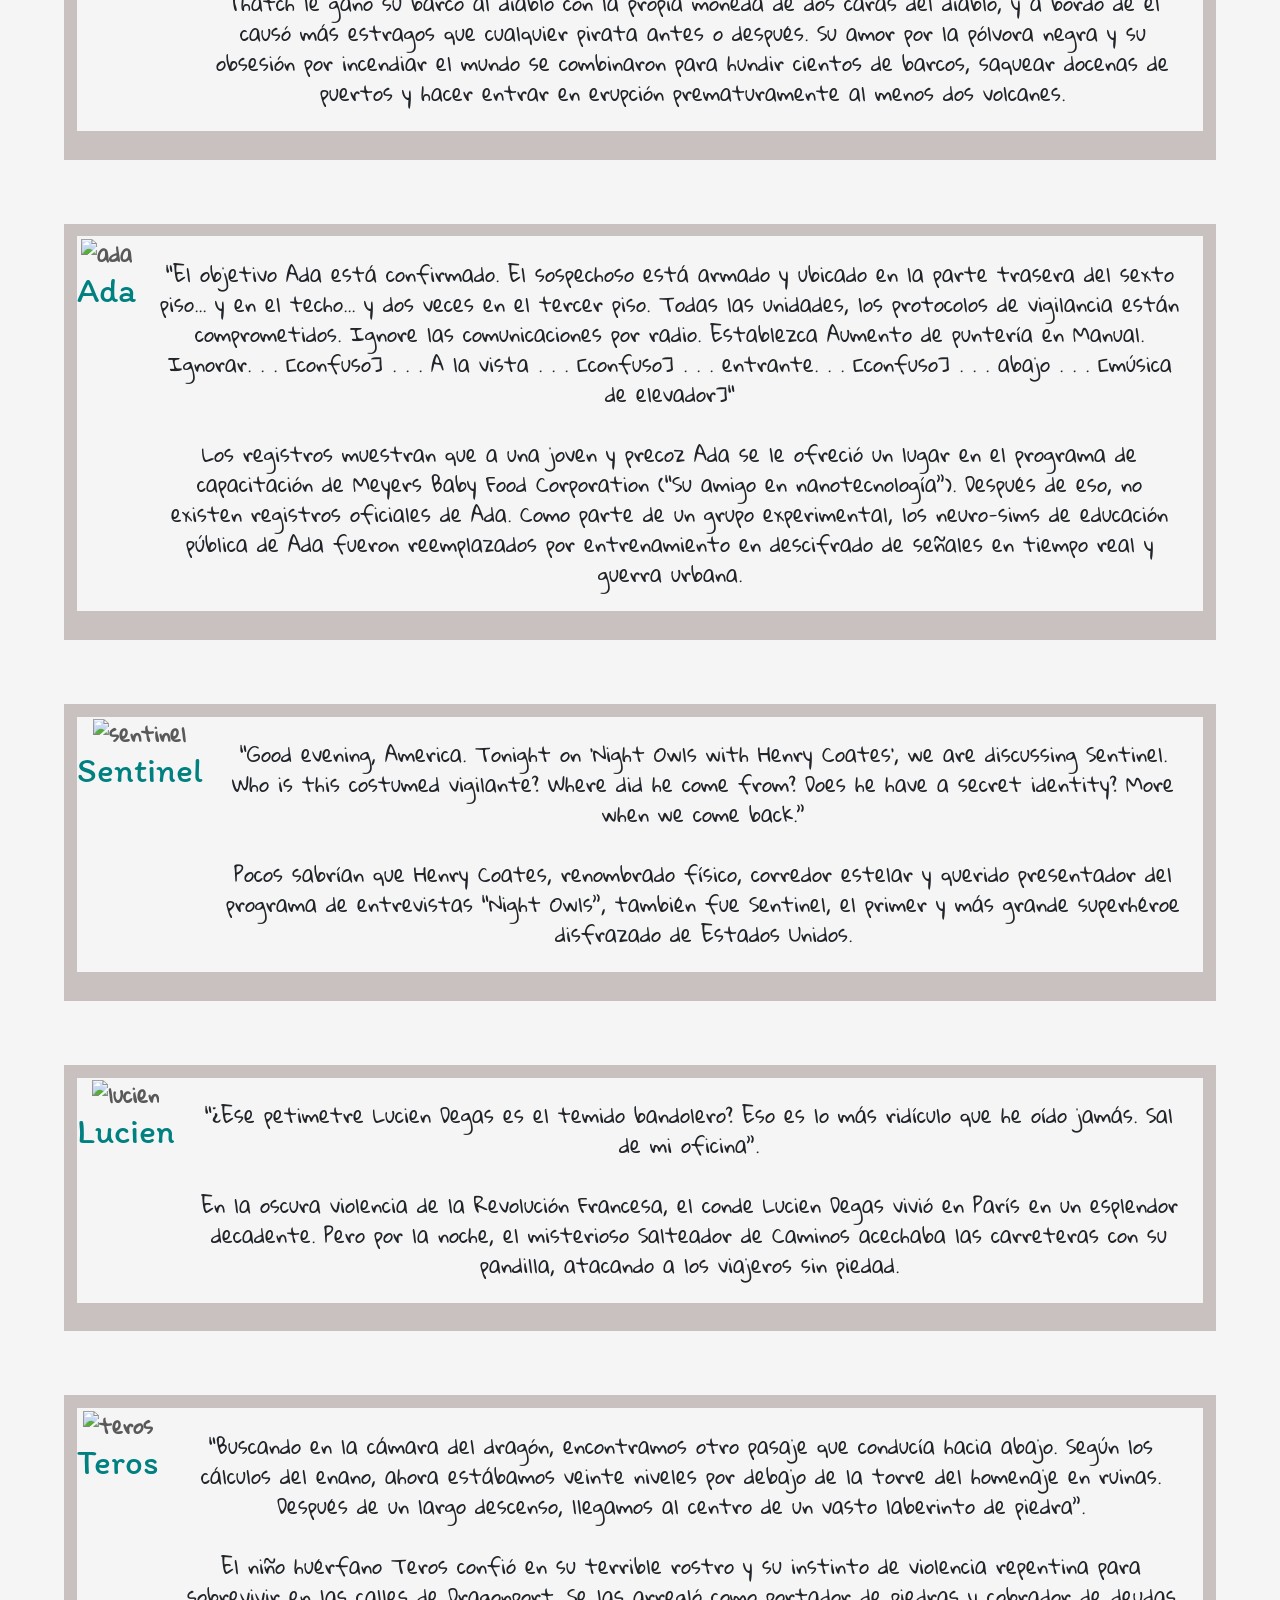
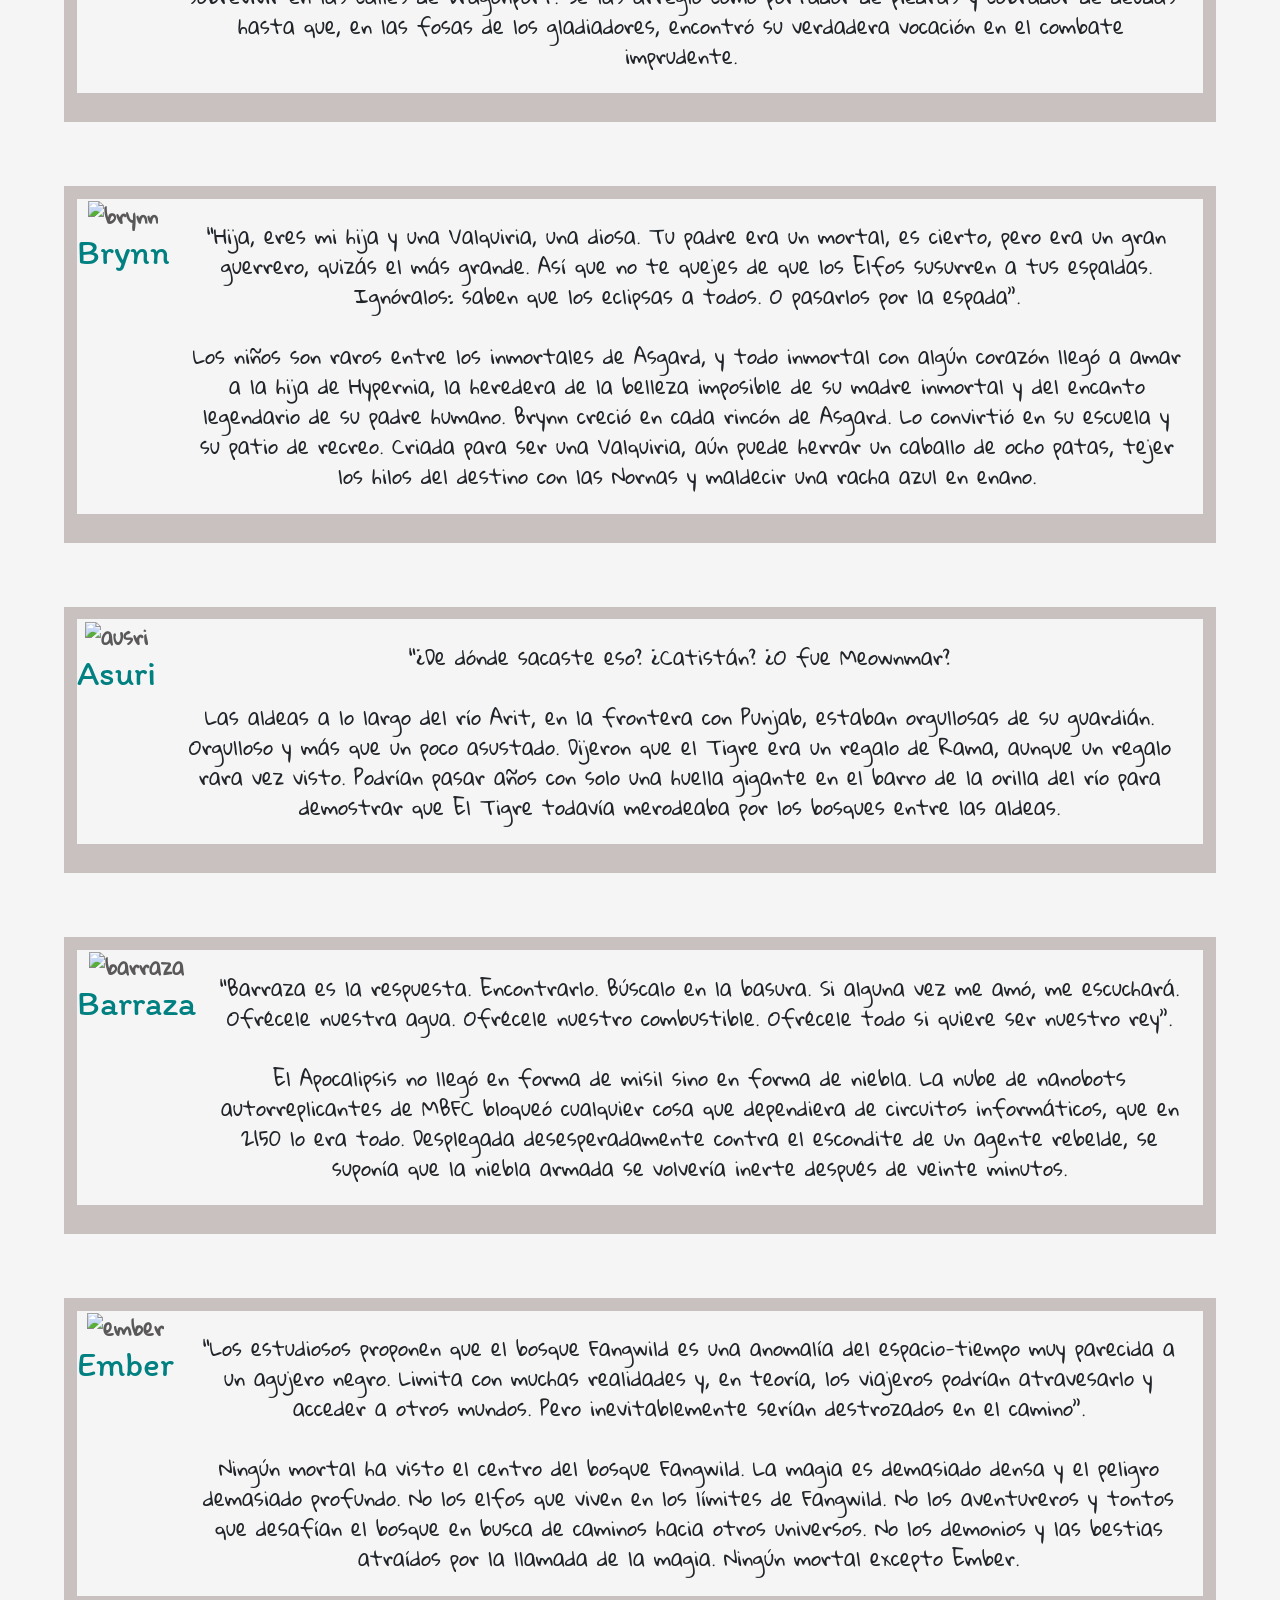
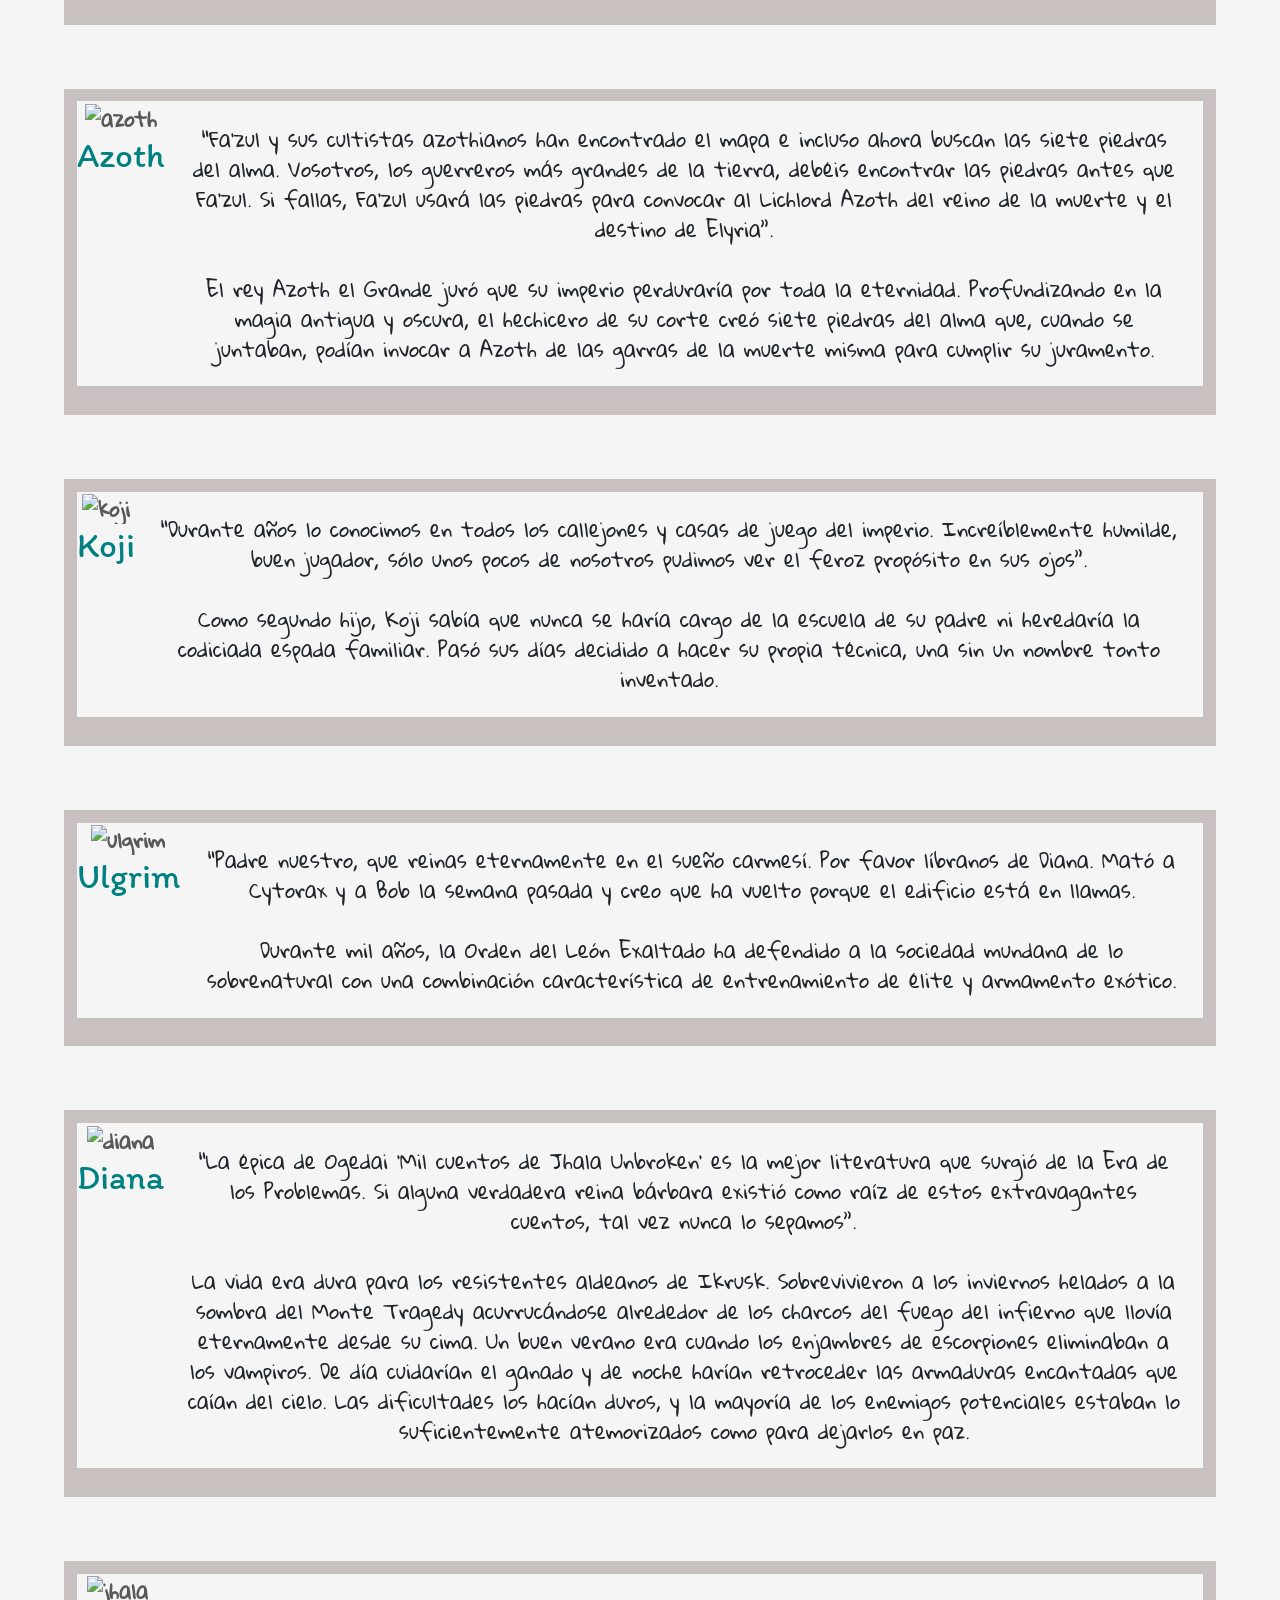
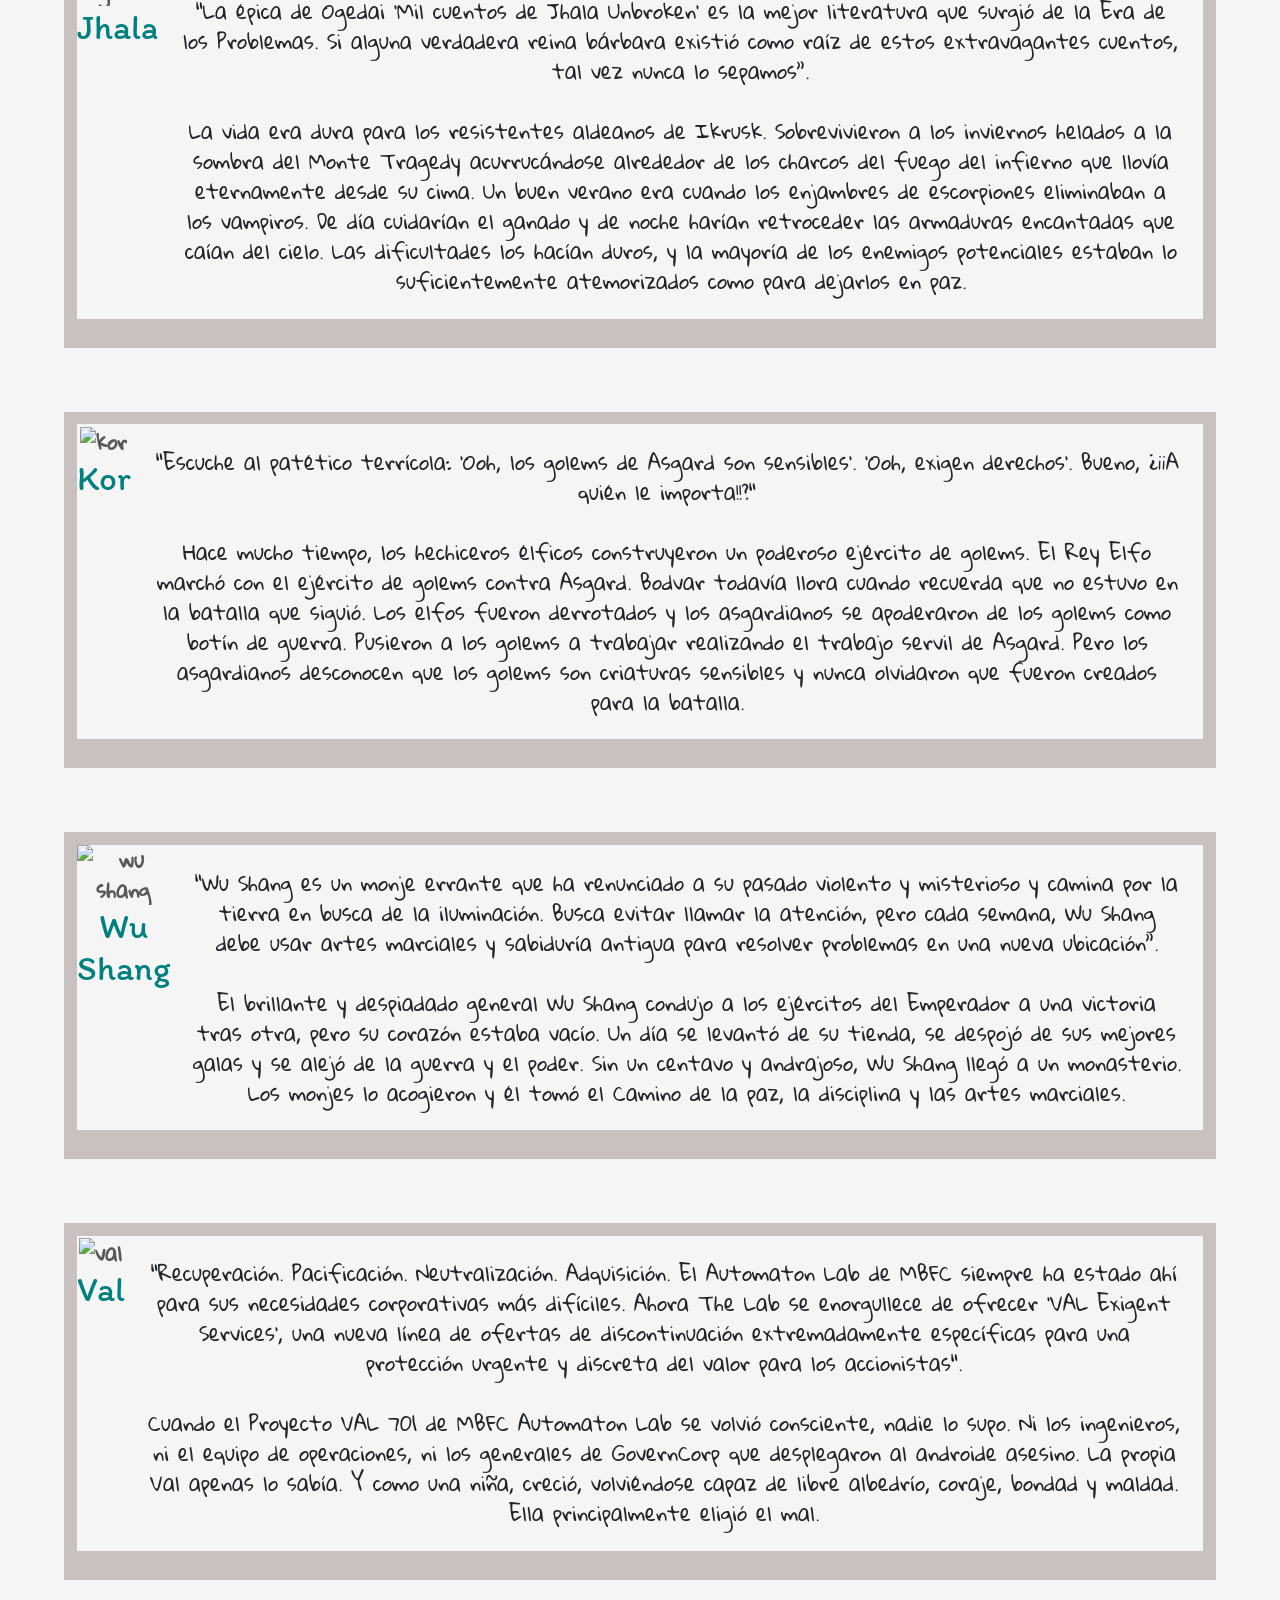
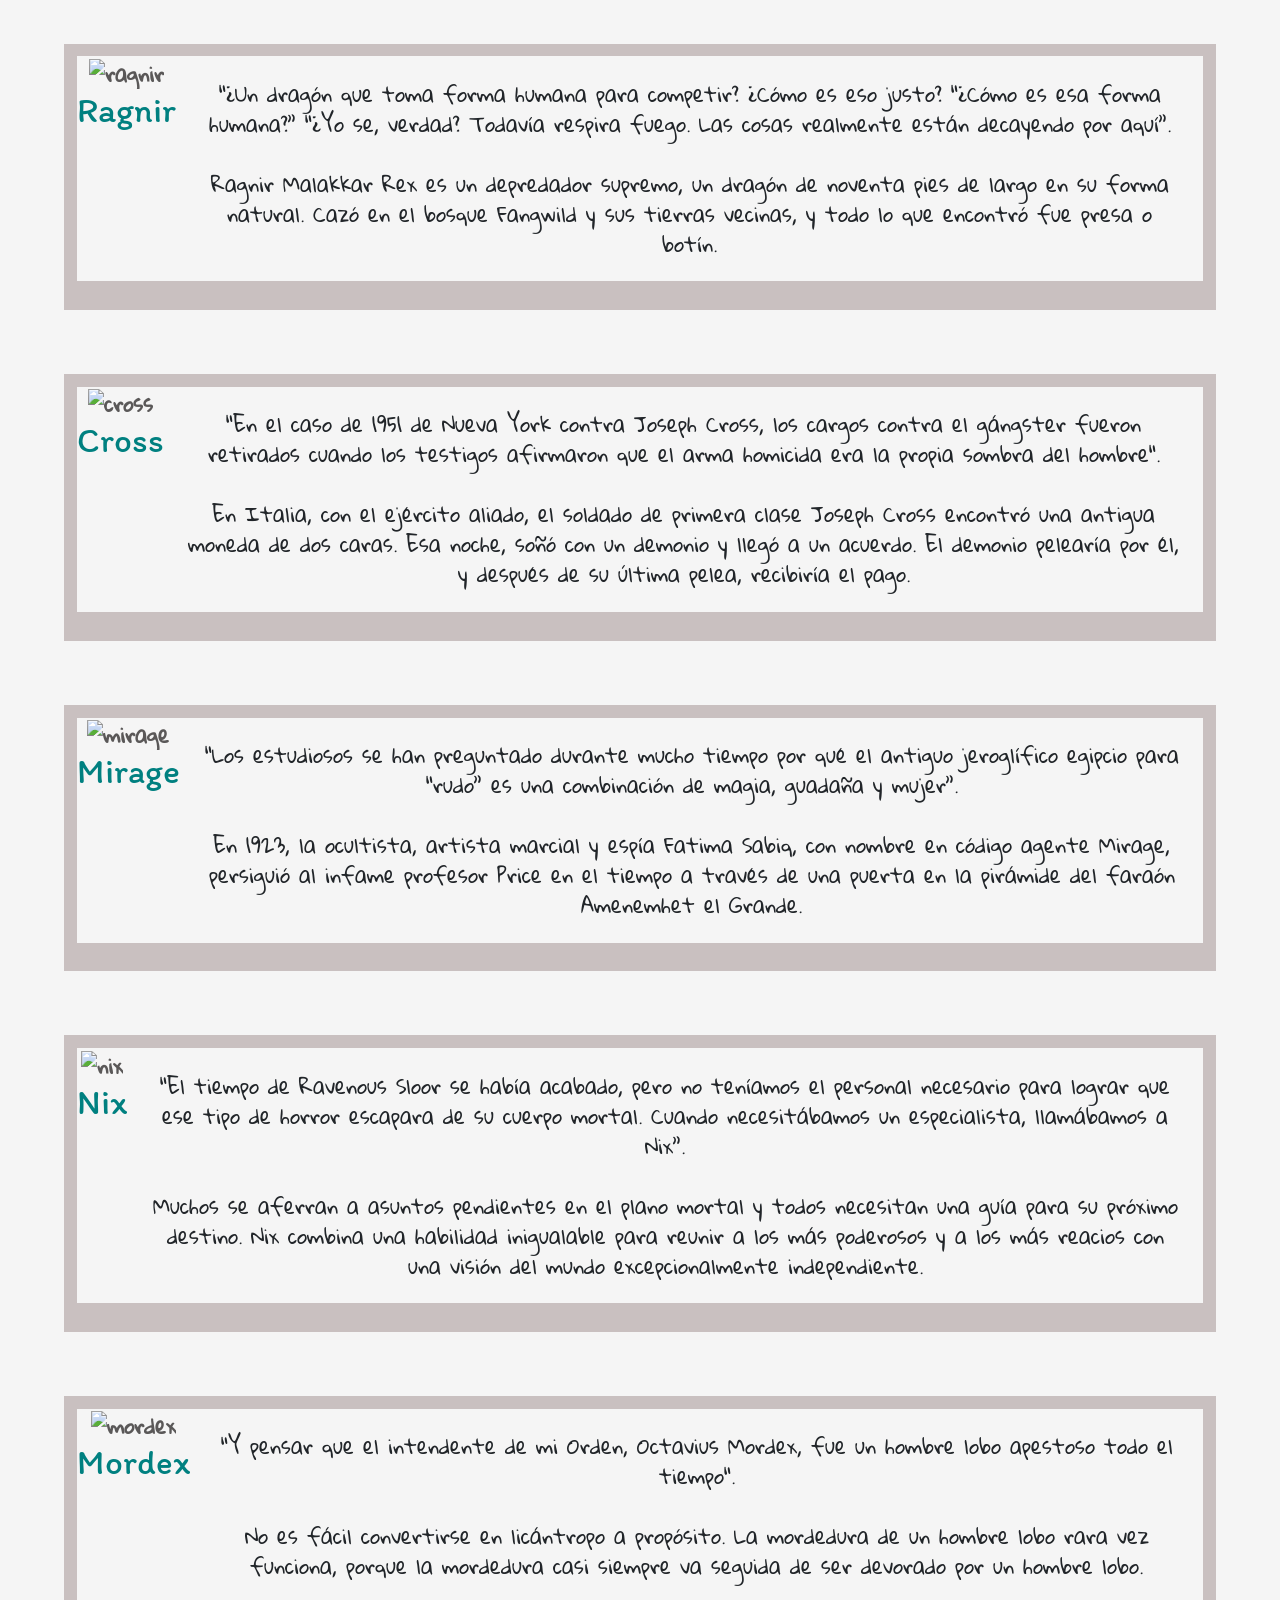
==== commit 9bd95361: "update responsive2.0" ====
--- a/Home_html.htm
+++ b/Home_html.htm
@@ -10,17 +10,21 @@
         <img src="https://www.brawlhalla.com/img/Logo_BrawlhallaHammer.png" alt="" class="imglogo">
         <ul class="nav justify-content-end">
             <li class="nav-item">
-              <a class="nav-link active" aria-current="page" href="#">Active</a>
+              <a class="nav-link active" aria-current="page" href="#juego">Juego</a>
             </li>
             <li class="nav-item">
-              <a class="nav-link" href="#">Link</a>
+              <a class="nav-link" href="https://store.steampowered.com/app/291550/Brawlhalla/?l=spanish">Pase de batalla</a>
             </li>
             <li class="nav-item">
-              <a class="nav-link" href="#">Link</a>
+              <a class="nav-link" href="https://www.start.gg/league/brawlhalla-esports-year-eight/details">Esport</a>
             </li>
             <li class="nav-item">
-              <a class="nav-link disabled" aria-disabled="true">Disabled</a>
+                <a class="nav-link" href="https://theyetee.com/collections/brawlhalla">mercancia</a>
             </li>
+            <li class="nav-item">
+               <a class="nav-link" href="https://www.brawlhalla.com/support">Soporte</a>
+            </li>
+            
           </ul>
     </header>
 
@@ -35,7 +39,7 @@
         <section class="section_caracteristicas">
                 <div class="imagenes">
                     <img class="img_caracteristicas1" src="https://www.brawlhalla.com/_app/immutable/assets/f2p.885ef747.png" alt="" width="5%">
-                    <p>SIGUE DEJANDO LAS CREDENCIALES ABIERTASSSSS </p>
+                    <p>Es Gratuito</p>
                 </div> 
                 <div class="imagenes">
                     <img class="img_caracteristicas2" src="https://www.brawlhalla.com/_app/immutable/assets/crossplay.441e0bad.png" alt="" width="5%">
@@ -79,27 +83,38 @@
                         <div class="tittle_contenido">
                         </div>
                         <div class="text_contenido">
-                        <p>SIGUE DEJANDO LAS CREDENCIALES ABIERTASSSSS </p>
+                        <p>Brawhalla es un juego de lucha competitivo gratuito desarrollado por Blue Mammoth Games y publicado por Ubisoft. <br><br> 
+                            esta para la mayoria de plataformas estas son: Microsoft Windows, Xbox One, MacOS, Nintendo Switch, PlayStation 4 e incluyendo iOS y Android. <br><br>
+                            Brawlhalla es un juego de plataforma 2D El objetivo en cada partida es sacar al contrincante de esta en los modos de juego permite 
+                            hasta 8 jugadores local o online y tambien cuenta con Cross-play que nos permite jugar con otras personas de otras plataformas. <br>
+                            tiene un apartado muy amplio de personajes para escoger (+50 leyendas) tambien tiene crossover con muchas series, juegos
+                            y tambien con famosos de la vida real (Ben 10, Hora de aventura, Stiven universe, Rayman, La Roca, Jhon Sena, HellBoy, etc).
+                            <br><br><br><br> </p>
                         </div>                    
                         <div class="imagen_bienvenida">
+                            <img src="https://www.brawlhalla.com/_app/immutable/assets/arcadia.426323af.png" alt="">
                         </div>
                     </div>
                     <hr>
                     <section class="modo_juego">
                         <h1>Modos de juego</h1>
-                        <h2 id="tittle_cont_modo_juego">SIGUE DEJANDO LAS CREDENCIALES ABIERTASSSSS </h2>
+                        <h2 id="tittle_cont_modo_juego">El competitivo de Brawlhalla</h2>
                         <div class="cont_modo_juego">
                             
                             <div class="cont_rango">
-                                <p>SIGUE DEJANDO LAS CREDENCIALES ABIERTASSSSS :
+                                <p>los jugadores tendrán que competir unos con otros y serán divididos en rango, según la cantidad de ELO que consigan. El ELO se conseguirá al vencer a algún oponente en las diferentes opciones que nos encontramos en el competitivo:
                                     <br><br>
-                                    SIGUE DEJANDO LAS CREDENCIALES ABIERTASSSSS 
+                                    1c1: cara a cara contra otro jugador.
                                     <br>
-                                    SIGUE DEJANDO LAS CREDENCIALES ABIERTASSSSS 
+                                    2c2: dos contra dos, es decir, necesitaremos contar con un amigo para poder competir. 
                                     <br>
-                                    SIGUE DEJANDO LAS CREDENCIALES ABIERTASSSSS 
+                                    3c3: esta posibilidad se añadió recientemente y, además, en la actualidad está la opción de Fútbol peleón. Aunque, la cola será distinta cada temporada.
                                     <br><br>
-                                    SIGUE DEJANDO LAS CREDENCIALES ABIERTASSSSS </p>
+                                    En Brawlhalla existen 6 rangos en los que podrás jugar partidas clasificatorias. 
+                                    el primer jugador que acabe con las 3 vidas de su rival.
+                                    Además, los rangos tienen "Sub-rangos" que van de Tier 1 a 5, un ejemplo seria Oro 1, Oro 2, Oro 3, Etc, hasta el 5
+                                    Los rangos son
+                                    (En el orden que aparecen, de menor a mayor):</p>
                                     <br><br>
                                     <img id="img_cont" src="https://media.tenor.com/pV-bNiKWECcAAAAC/orion-brawlhalla.gif" alt="">            
                             </div>
@@ -145,7 +160,10 @@
                                     <div class="rango">
                                         <h5>Valhalla:</h5>
                                         <img id="img_rango" src="./Banner_Rank_Valhallan.webp" alt="">
-                                        <p>SIGUE DEJANDO LAS CREDENCIALES ABIERTASSSSS </p>
+                                        <p>Ocupa el primer lugar en
+                                            la región, gana más de 100
+                                            partidas y alcanza
+                                            el nivel Diamante</p>
                                     </div>   
                                 </div> 
                             </div>
@@ -154,14 +172,16 @@
 
                         <div class="cont_modo_juego">
                                 <div class="cont_rango">
-                                    <p>SIGUE DEJANDO LAS CREDENCIALES ABIERTASSSSS  
+                                    <p>Dentro de este apartado nos encontramos con partidas más rápidas que se jugarán también en línea contra otros usuarios. Entre los modos que nos encontramos están los siguientes: 
                                         <br><br>
                                         Todos contra todos: en esta opción comenzaremos una partida todos contra todos a contrarreloj, en la que los usuarios deben intentar lanzar a sus oponentes fuera de la pista para ganar puntos. Por tanto, el jugador que tenga más puntos al finalizar la partida será el vencedor.
                                         <br><br>
                                         Strikeout 1c1: en esta modalidad, tendremos que escoger un equipo de 3 leyendas para jugar una partida a 3 vidas, una por cada personaje, en la que el primero que logre lanzar a su enemigo fuera del escenario 3 veces, gana la partida.
                                         <br><br>
                                         Amistoso 2c2: consiste en una partida a 3 vidas por equipos de 2, en la que ganara el primer equipo que logre eliminar al conjunto contrario.
-                                        <br><br>Dentro de este apartado nos encontramos con partidas más rápidas que se jugarán también en línea contra otros usuarios. Entre los modos que nos encontramos están los siguientes:
+                                        <br><br>
+                                        Experimental 1c1: en esta opción estaremos jugando a una partida 1 contra 1 a 3 vidas, en la que el primero que logre lanzar a su enemigo fuera del escenario tres veces terminará ganando la partida. Además, en esta modalidad se añaden nuevas mecánicas que el desarrollador está probando para que los jugadores puedan dar su opinión sobre estas, y ver si gustan o no para añadirlas en un futuro.
+                                        <br><br>
                                     </p>
                                 
                                     <img id="img_cont" src="https://media.tenor.com/Rh0f54qNLf0AAAAd/brawlhalla-rayman.gif" alt="" >
@@ -1001,7 +1021,7 @@
             <img src="https://www.brawlhalla.com/img/Logo_BrawlhallaHammer.png" alt="" id="logo_footer">
           </div>
           <div class="col">
-            <ul>
+            <ul class="enlaces_footer">
                 <li><a href="https://www.dropbox.com/sh/x55accwsf0e44vd/AACPBOIU3I4fxu-Hw4mx2vsDa?dl=0">Carpeta de prensa</a></li> <br>
                 <li><a href="https://legal.ubi.com/privacypolicy/es-INTL">Política de privacidad</a></li><br>
                 <li><a href="https://legal.ubi.com/eula/en-US">Acuerdo de licencia de usuario final</a></li><br>
--- a/home_style.css
+++ b/home_style.css
@@ -28,11 +28,8 @@
     align-items: center;
 }
 
-.navegador_contenedor{
-    margin-top: 50px;
-    display: flex;
-    font-weight: bold;
-    margin: 10px;
+.nav-link{
+    color:teal
 }
 
 ul,li,a{
@@ -40,8 +37,6 @@
     text-decoration: none;
     display: inline-block;
     font-weight: bolder;
-    transition-property: all 4s;
-    
 }
 
 .apartados{
@@ -137,7 +132,8 @@
 .contendor_title_bienvenida{
     align-self: center;
     width: 50%;
-    margin-left: 7%;
+    text-align: center;
+    margin-left: 3%;
     
 }
 
@@ -147,8 +143,7 @@
     font-size: 300%;
     background-color: whitesmoke;  
     color: teal; 
-    border-radius: 3%;
-    margin-left: 16%;
+    
 }
 
 .text_contenido {
@@ -156,32 +151,36 @@
     width: 70%;
     display: flex;
     align-items: center;
+    word-wrap: break-word;
 }
 
 
 .contenido_main{
     display: flex;
-    margin: 0 100px;
     font-size: 10px;
     text-align: center;
 }
 
 .imagen_bienvenida {
-    width: 31%;
-    background-image: url("https://www.brawlhalla.com/_app/immutable/assets/arcadia.426323af.png");
-    background-size: cover;
-    background-position: 50% 0%;
-
+
+    width: 55%;
+    display: grid;
+    align-content: center;
+}
+.imagen_bienvenida img{
+    width: 100%;
+    
 }
 
 
 
 .contenido_main  p{
     margin: 1%;
-    font-size: 30px;
+    font-size: 20px;
     line-height: 2;
     width: 100%;
-    max-height: 540px;
+    min-width: 69%;
+    min-height: 91%;
     
     
     
@@ -247,8 +246,7 @@
 
 .rango{
     text-align: center;
-    width: fit-content;
-    font-size: 19px;
+    width: fit-content;;
     margin: 2%;
     background-color: rgb(214, 212, 212);;
 }
@@ -285,6 +283,9 @@
     background-color: rgb(201, 192, 192);
 }
 
+.contenedor_personaje a{
+    margin-bottom: 16px;
+}
 .leyendas img{
     height: 200px;
 }
@@ -328,12 +329,10 @@
 }
 
 
-
-
 .contenedor_personaje:hover{
     
     transition: ease-in-out 0.3s;
-    transform: scale(1.2) rotate(0deg);
+    transform: scale(1.1) rotate(0deg);
 }
 
 .contenedor_personaje_crossover:hover{
@@ -342,49 +341,79 @@
 }
 
 #footer_img{
-    position: relative;
-    align-items: center;
-    width: 100%;
-}
-
-.cont_footer{
-    display: -webkit-box;
-    margin-top: 4%;
+    align-items: center;
+    width: 50%;
+    margin: 5%;
+}
+
+
+
+#logo_footer{
+    width: 70%;
     margin-bottom: 10%;
-    margin-left: 9%;
-}
-
-#logo_footer{
-    width: 100%;
-    height: 100%;
-}
-
-.info_footer{
-    display: grid;
-    align-content: center;
-    font-family: 'Itim', cursive;
-    font-size: 20px;
-}
-.contenedor_logos{
-    display: flex;
-}
-.logos{
-    display: inline;
-    margin-right: 3%;
-    margin-left: 6%;
-}
-
-.img_logos_footer{
-    margin-bottom: 14%;
-    margin-top: 10%;
-    width: 80px;   
-}
-.redes_sociales{
+
+}
+
+.row a{
+    margin: 1%;
     display: contents;
-    width: 10%;
-    margin-left: 10%;
+}
+
+.enlaces_footer{
+    margin-left: -80px;
 }
 
 #logo_red_social{
     width: 30px;
-}+}
+
+/* media queris */
+
+@media (min-width: 727px) and (max-width: 950px){
+
+.cont_rango{
+    display: grid;
+    justify-items: center;
+}
+
+.cont_modo_juego img {
+    width: 80%;
+    
+}
+
+.rangos{
+    display: flex;
+    flex-wrap: wrap;
+}
+}
+
+@media (min-width: 10px) and (max-width: 726px){
+
+    .contenido_pagina{
+        display: grid;
+        justify-items: center;
+
+    }
+
+    .contenido_main{
+        display: grid;
+        justify-items: center;
+    }
+
+
+    .cont_rango{
+        display: grid;
+        justify-items: center;
+    }
+    
+    .cont_modo_juego img {
+        width: 80%;
+        
+    }
+    
+    .rangos{
+        display: flex;
+        flex-wrap: wrap;
+    }
+}
+
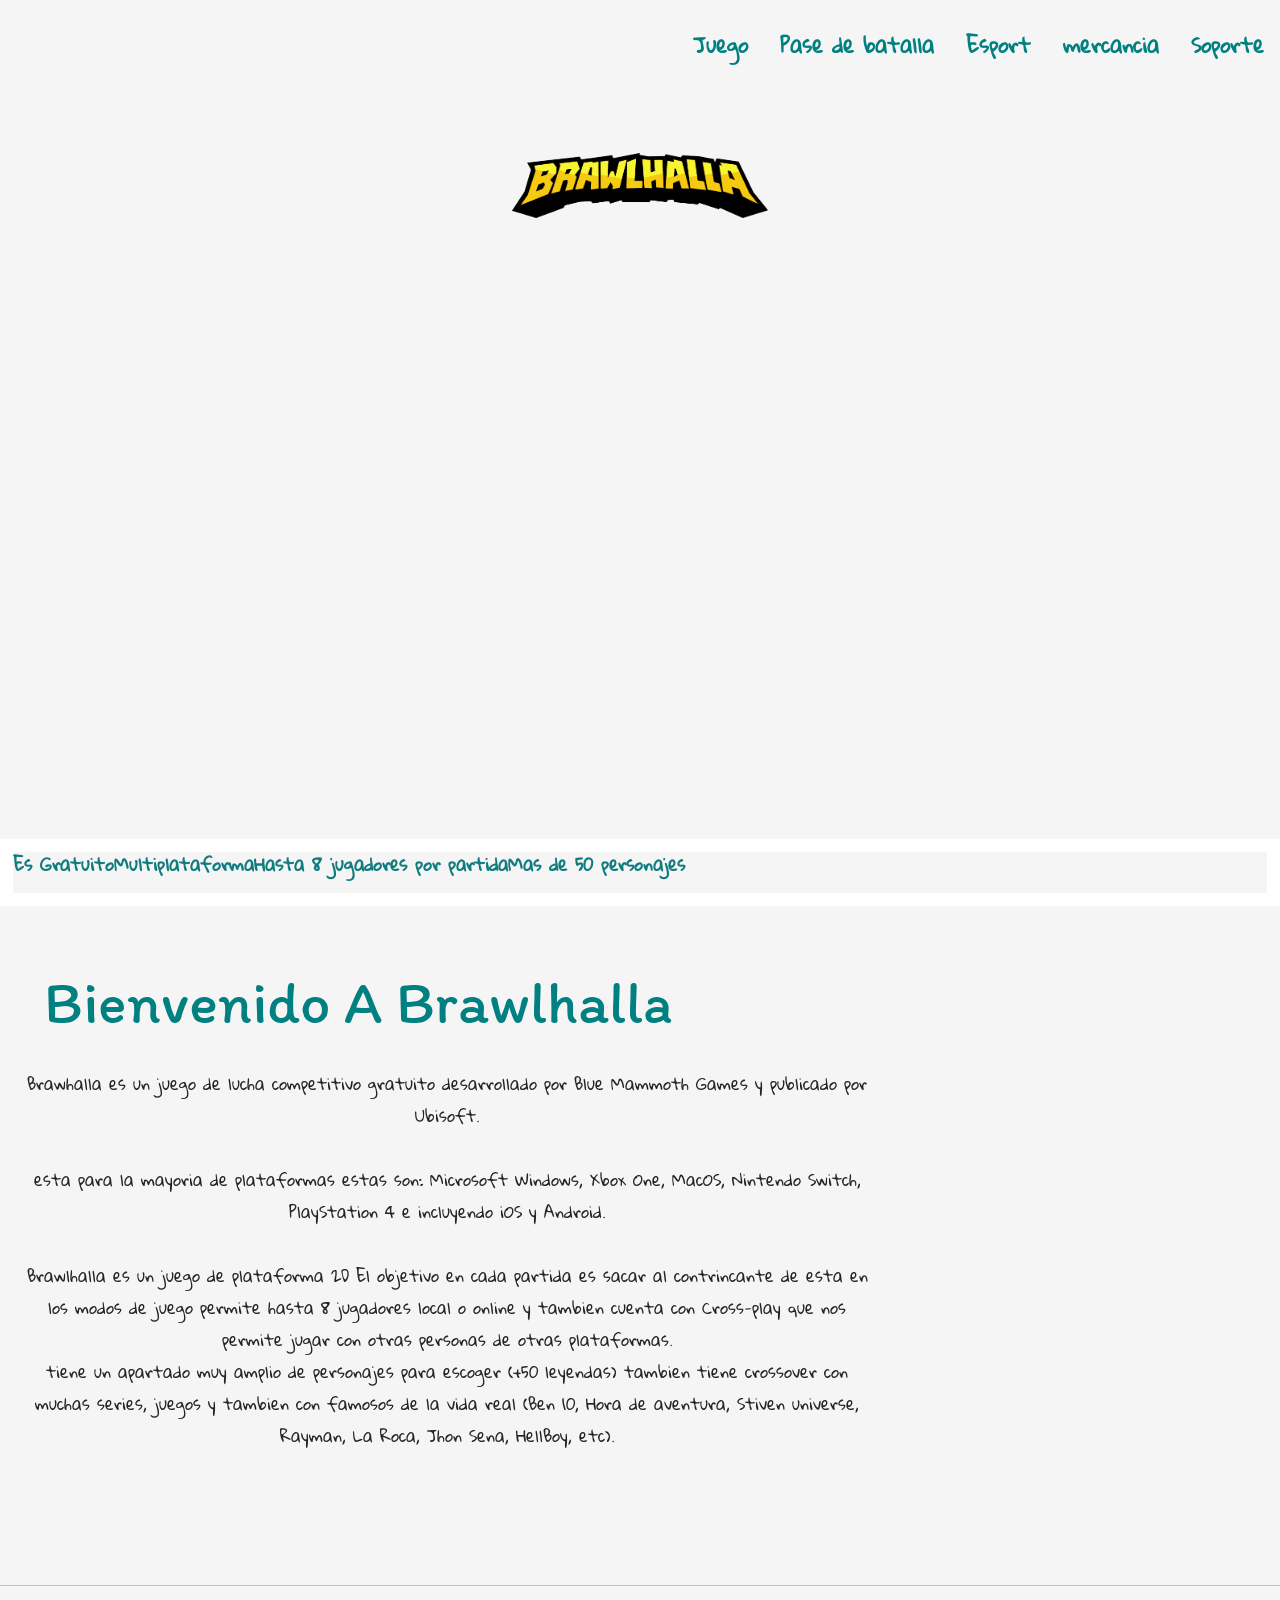
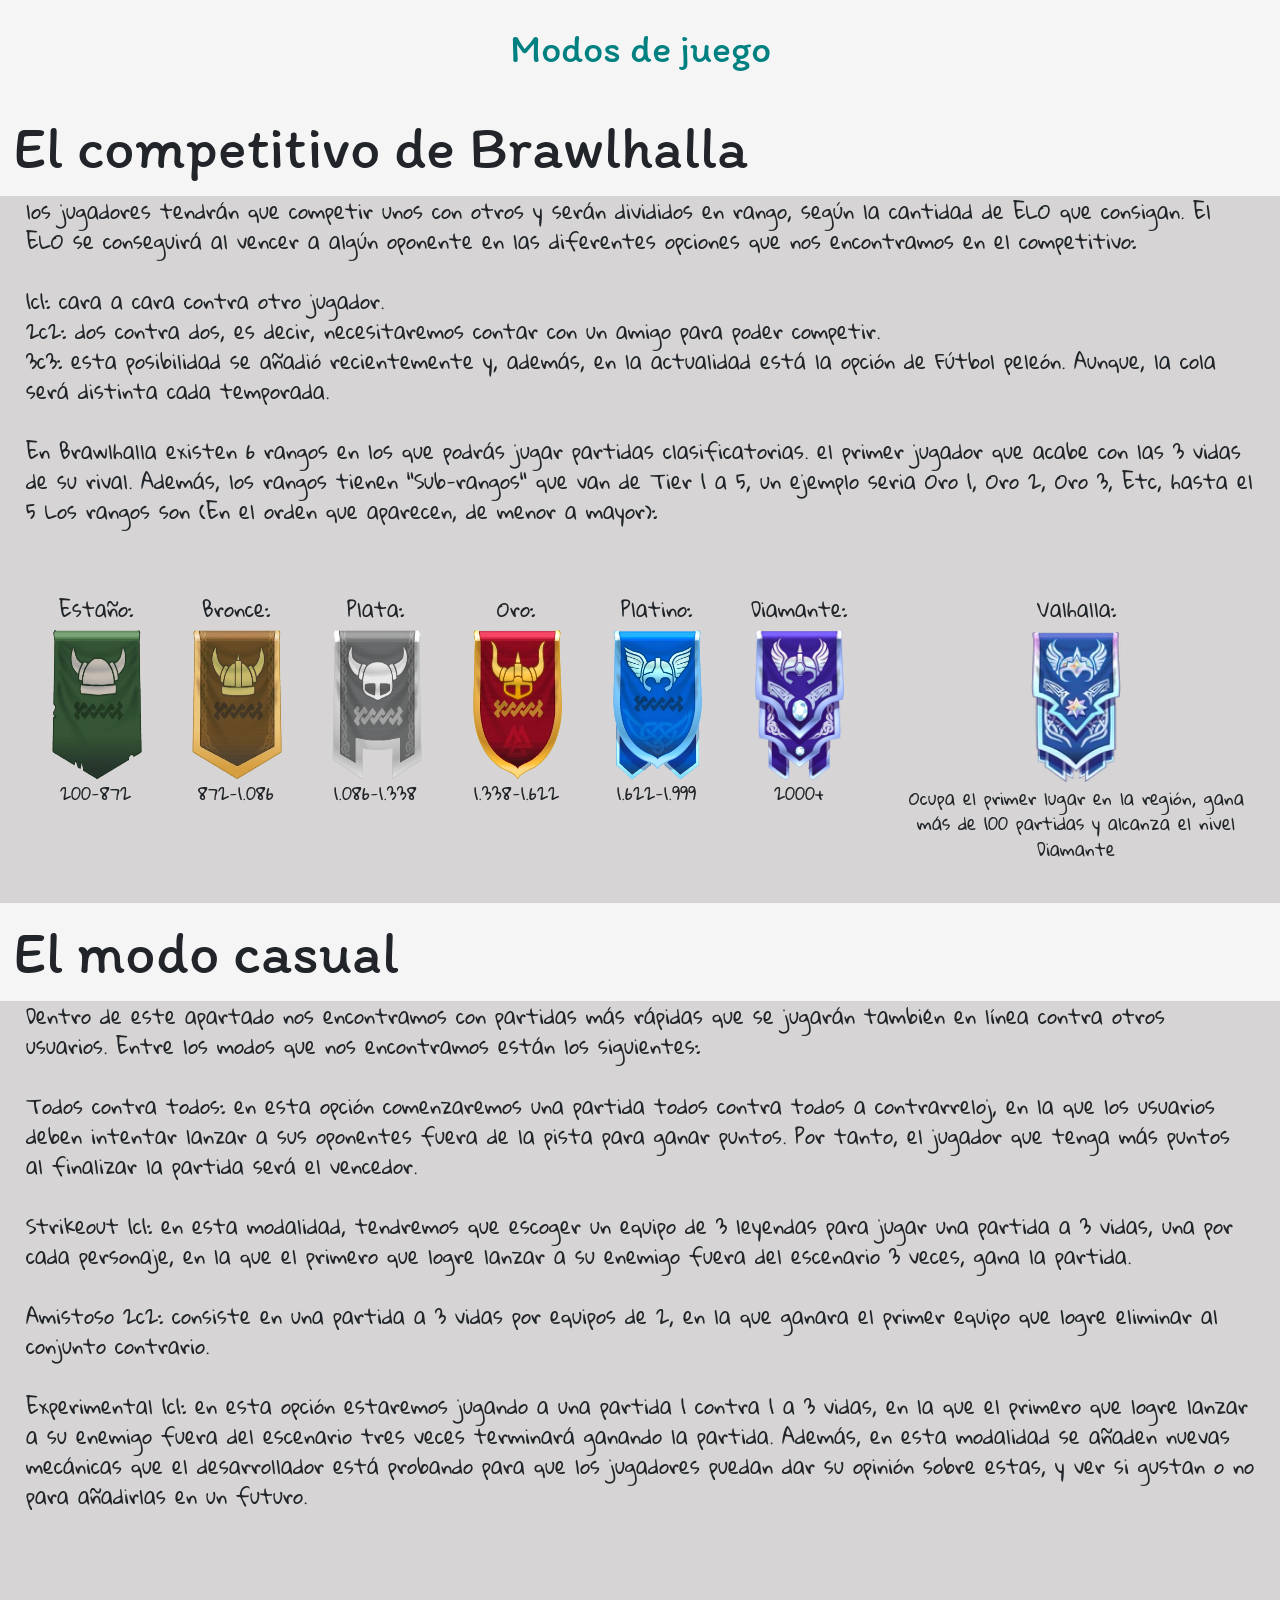
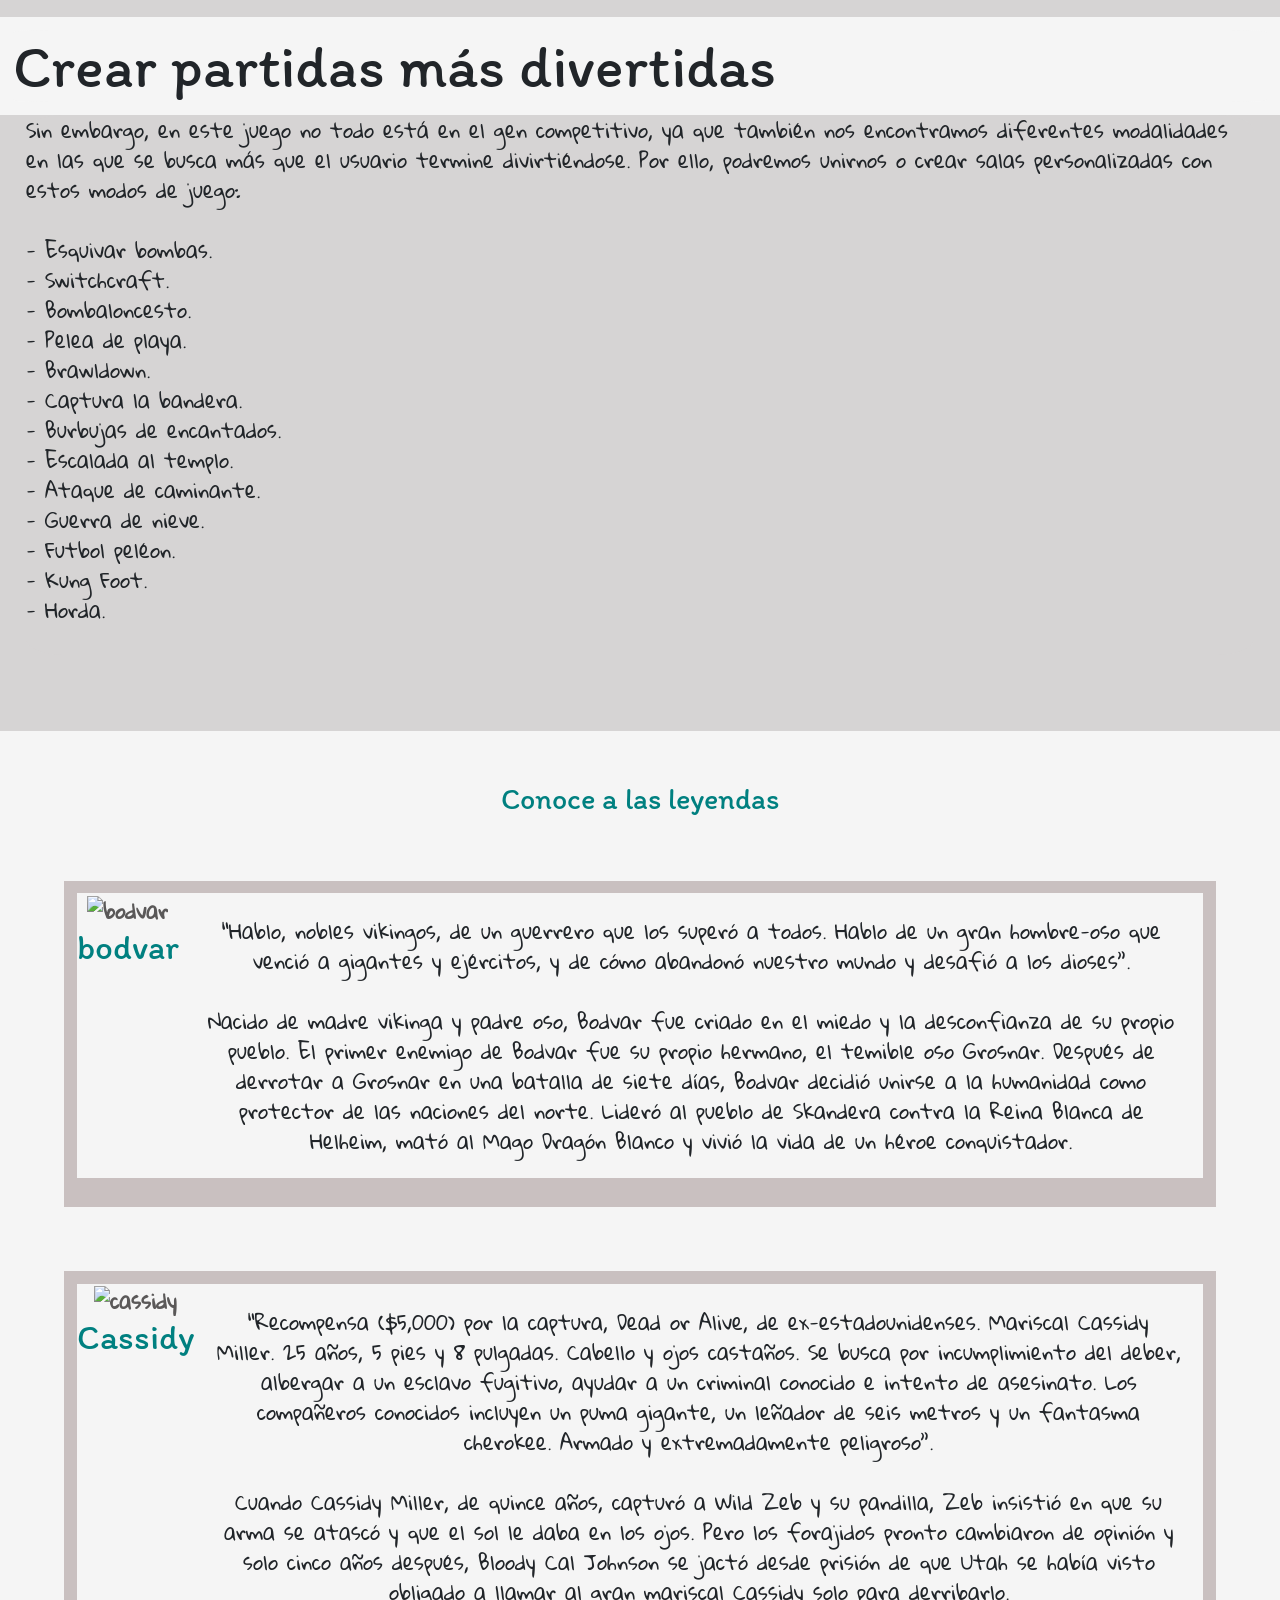
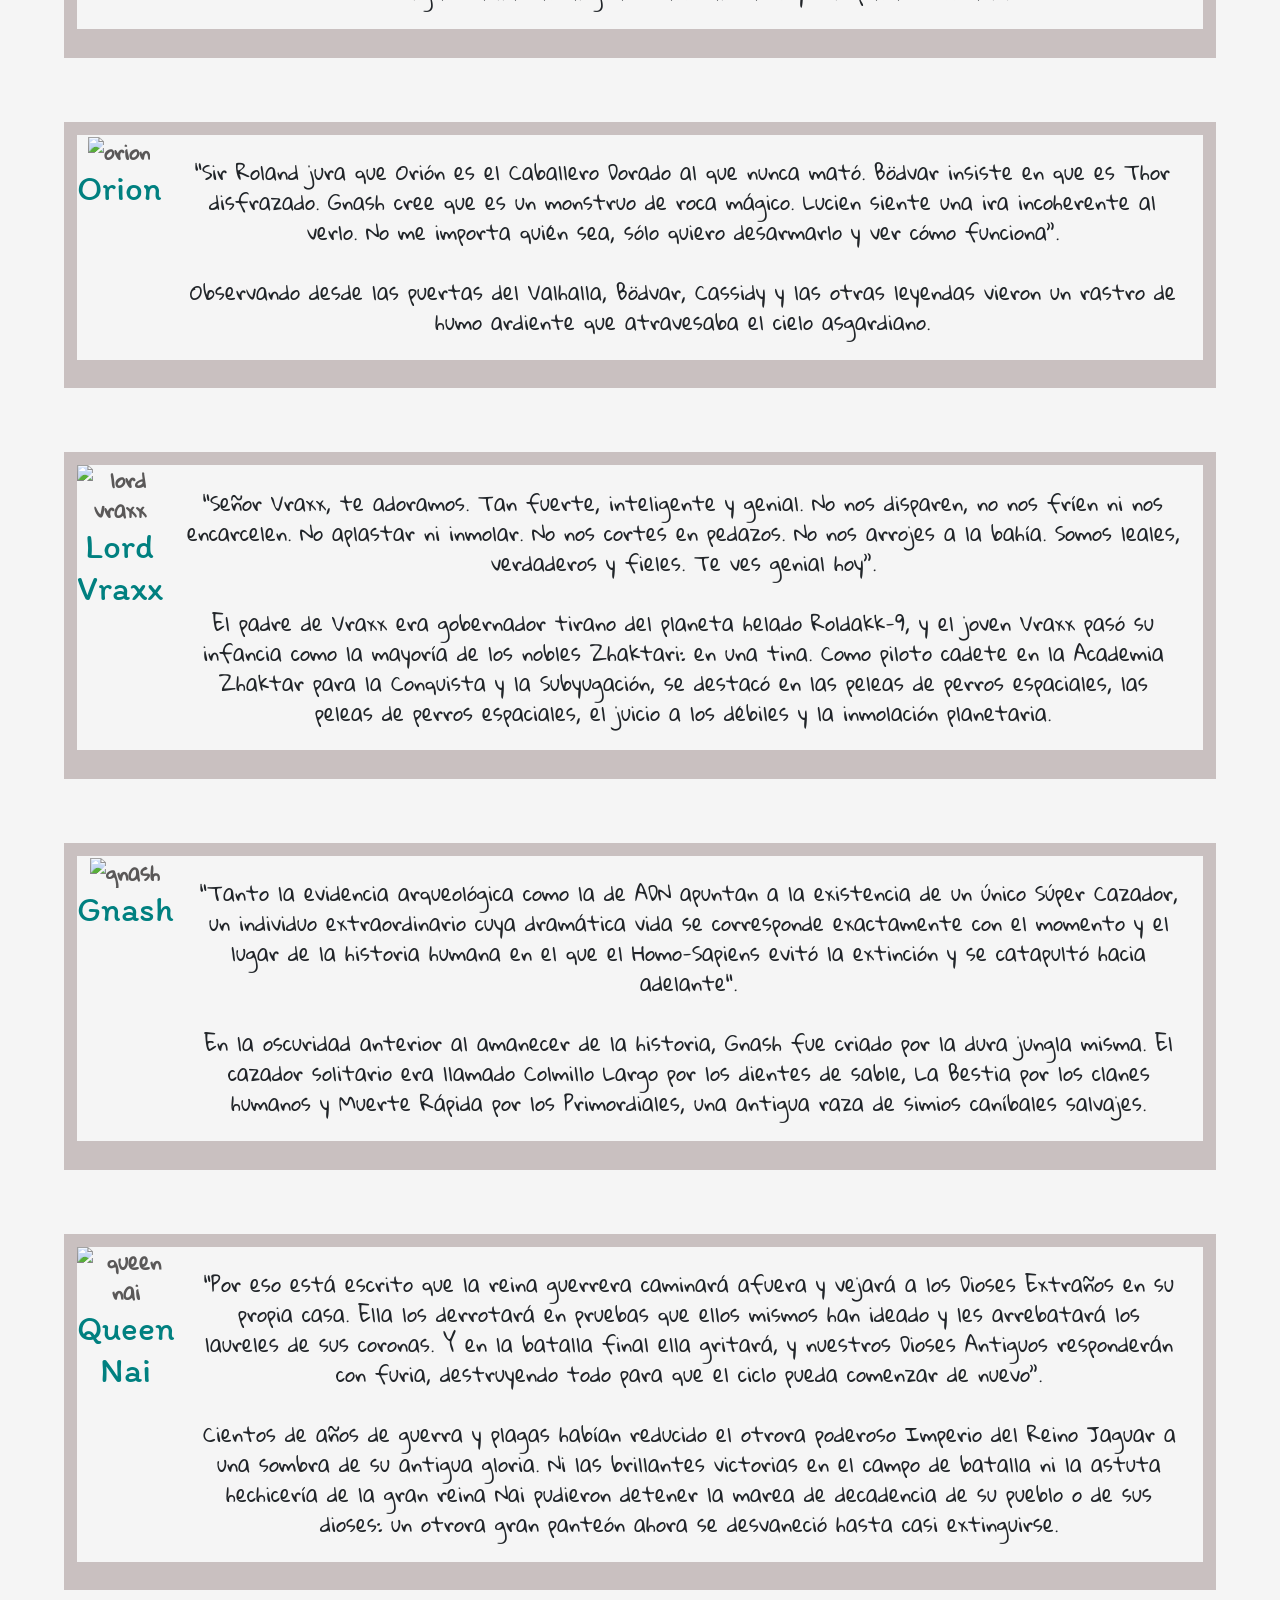
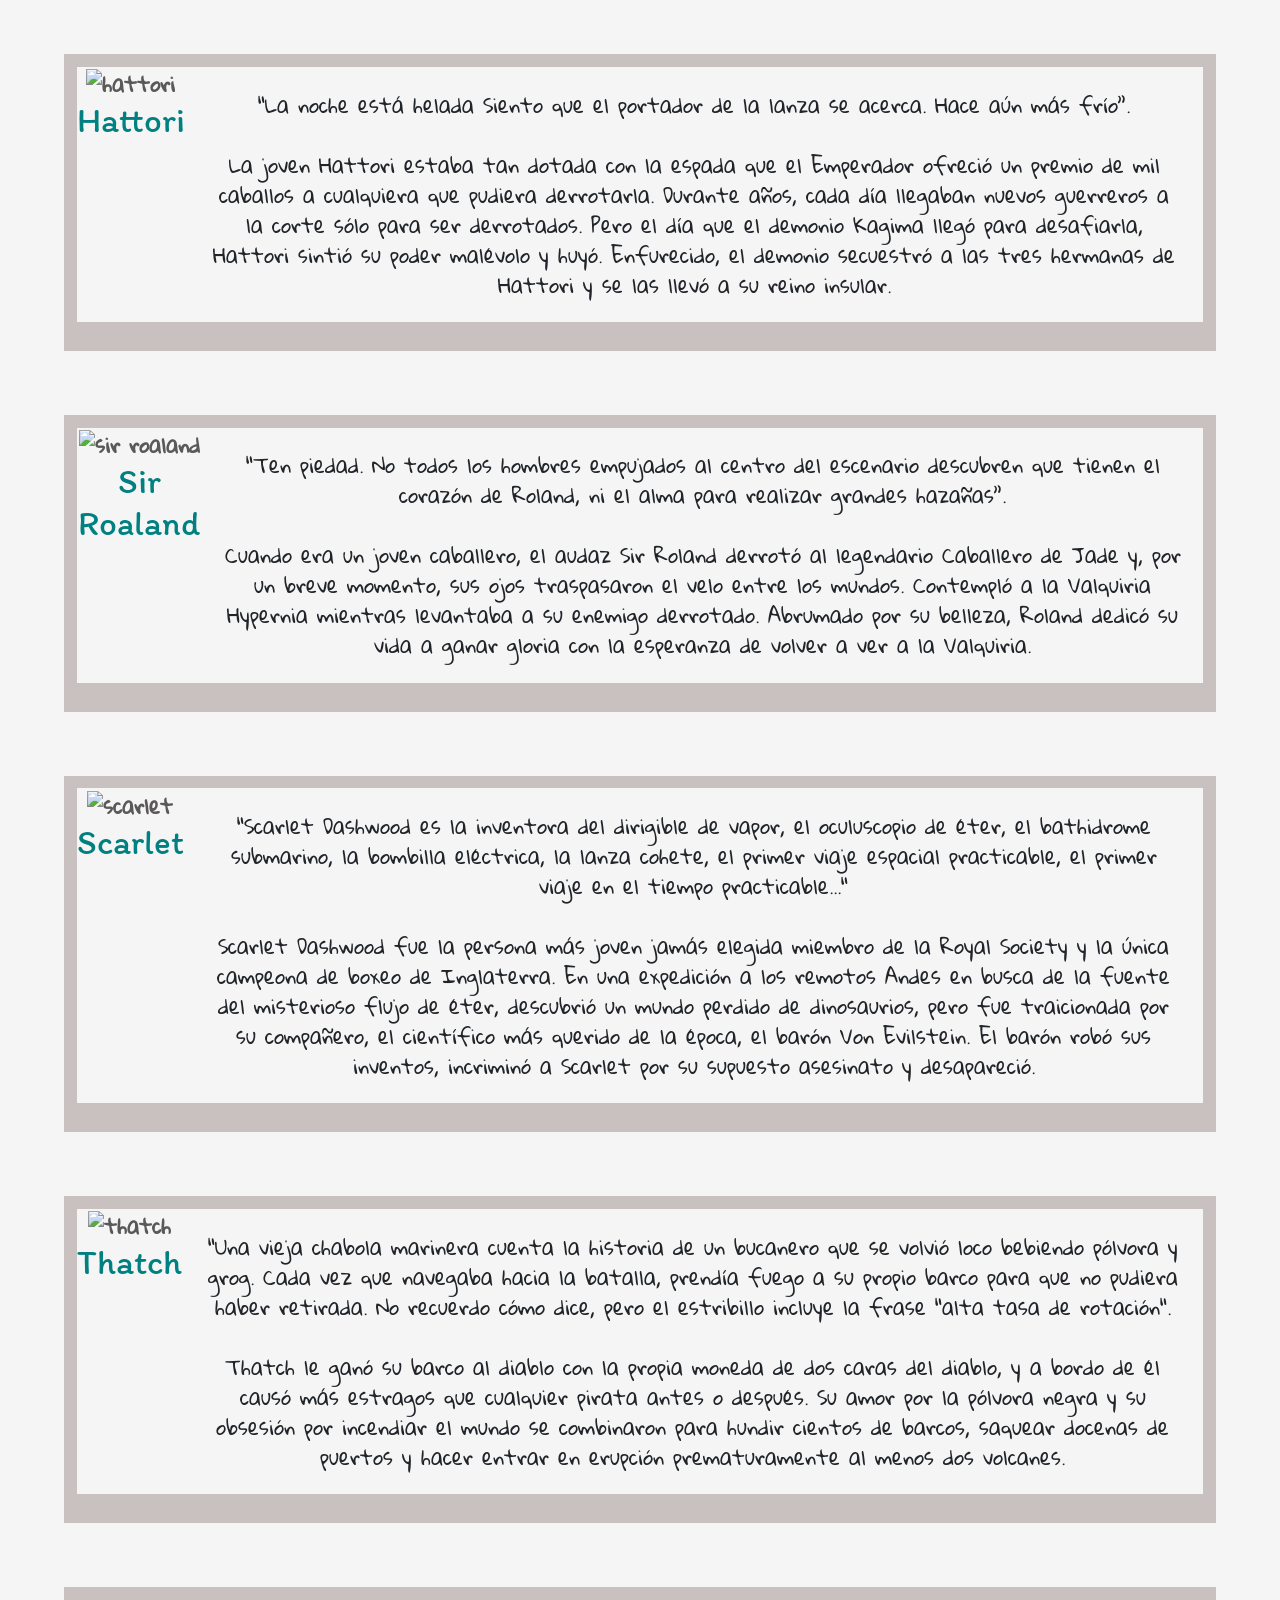
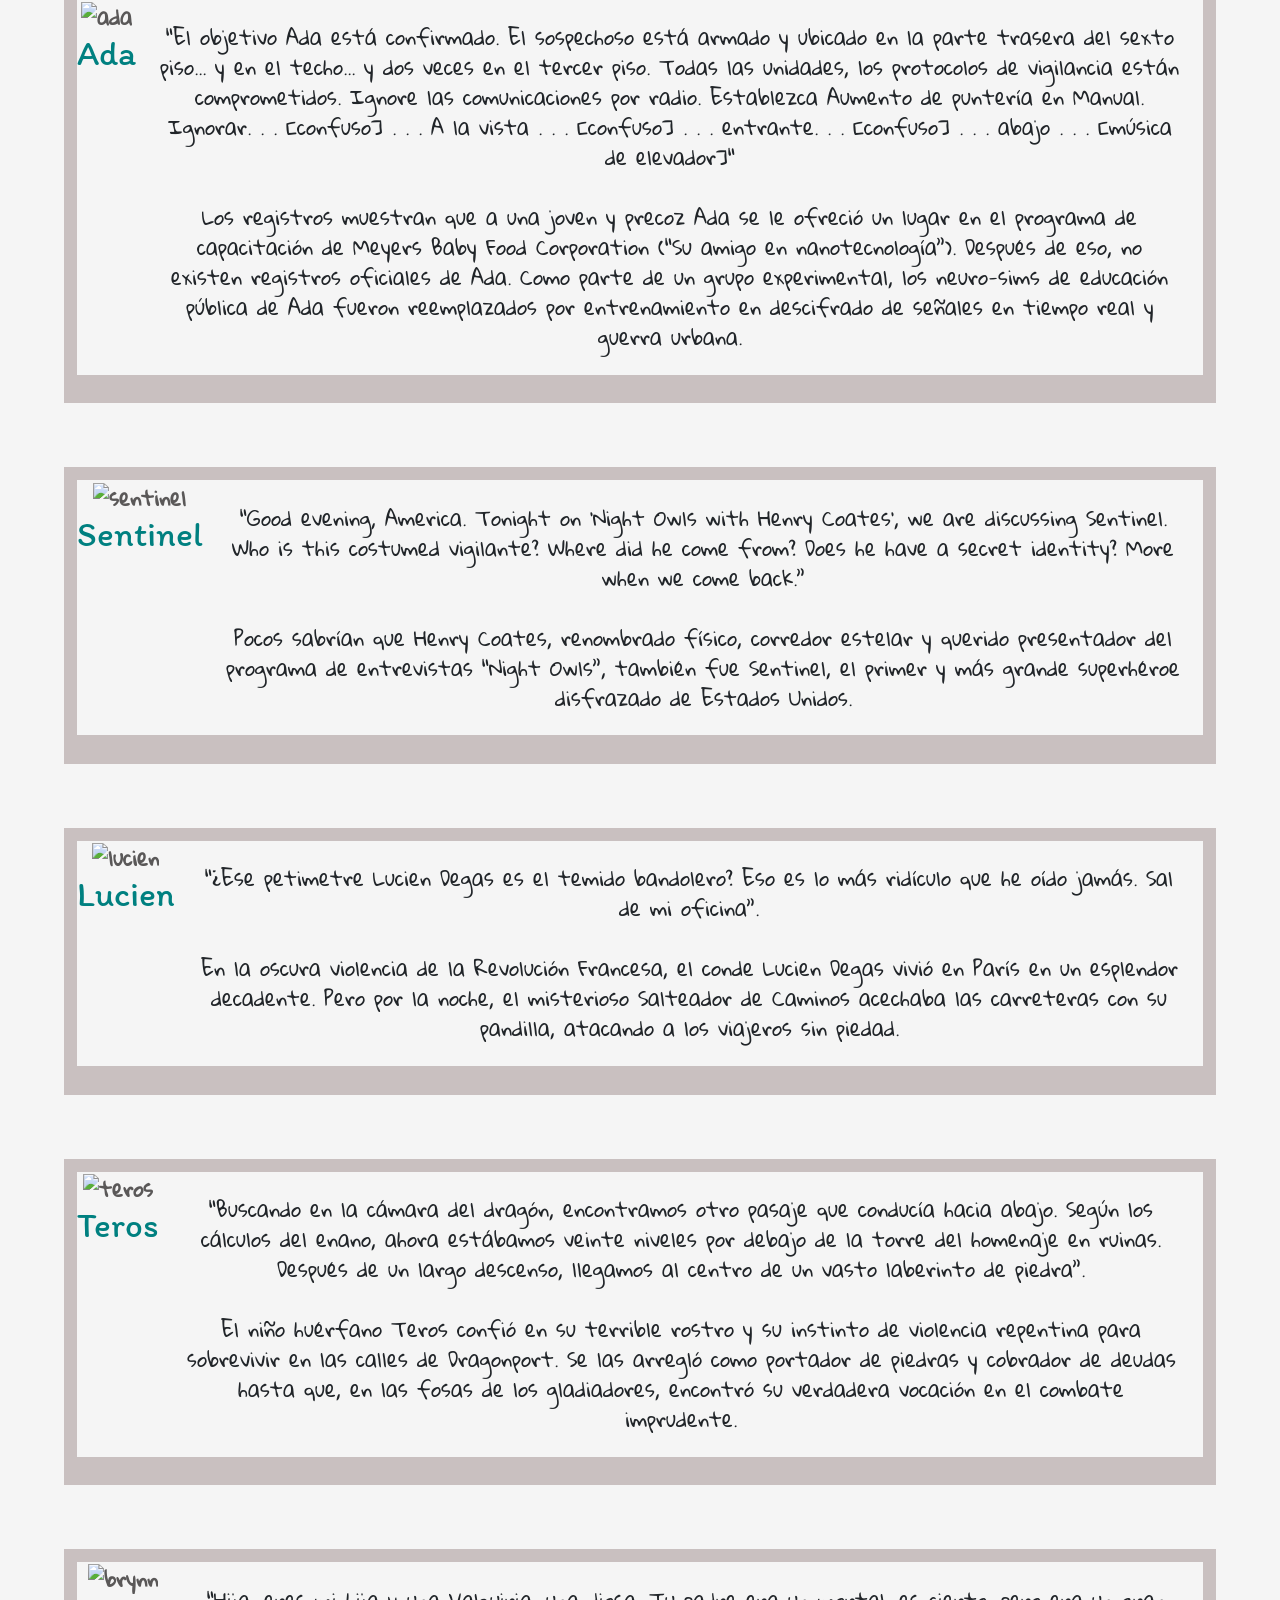
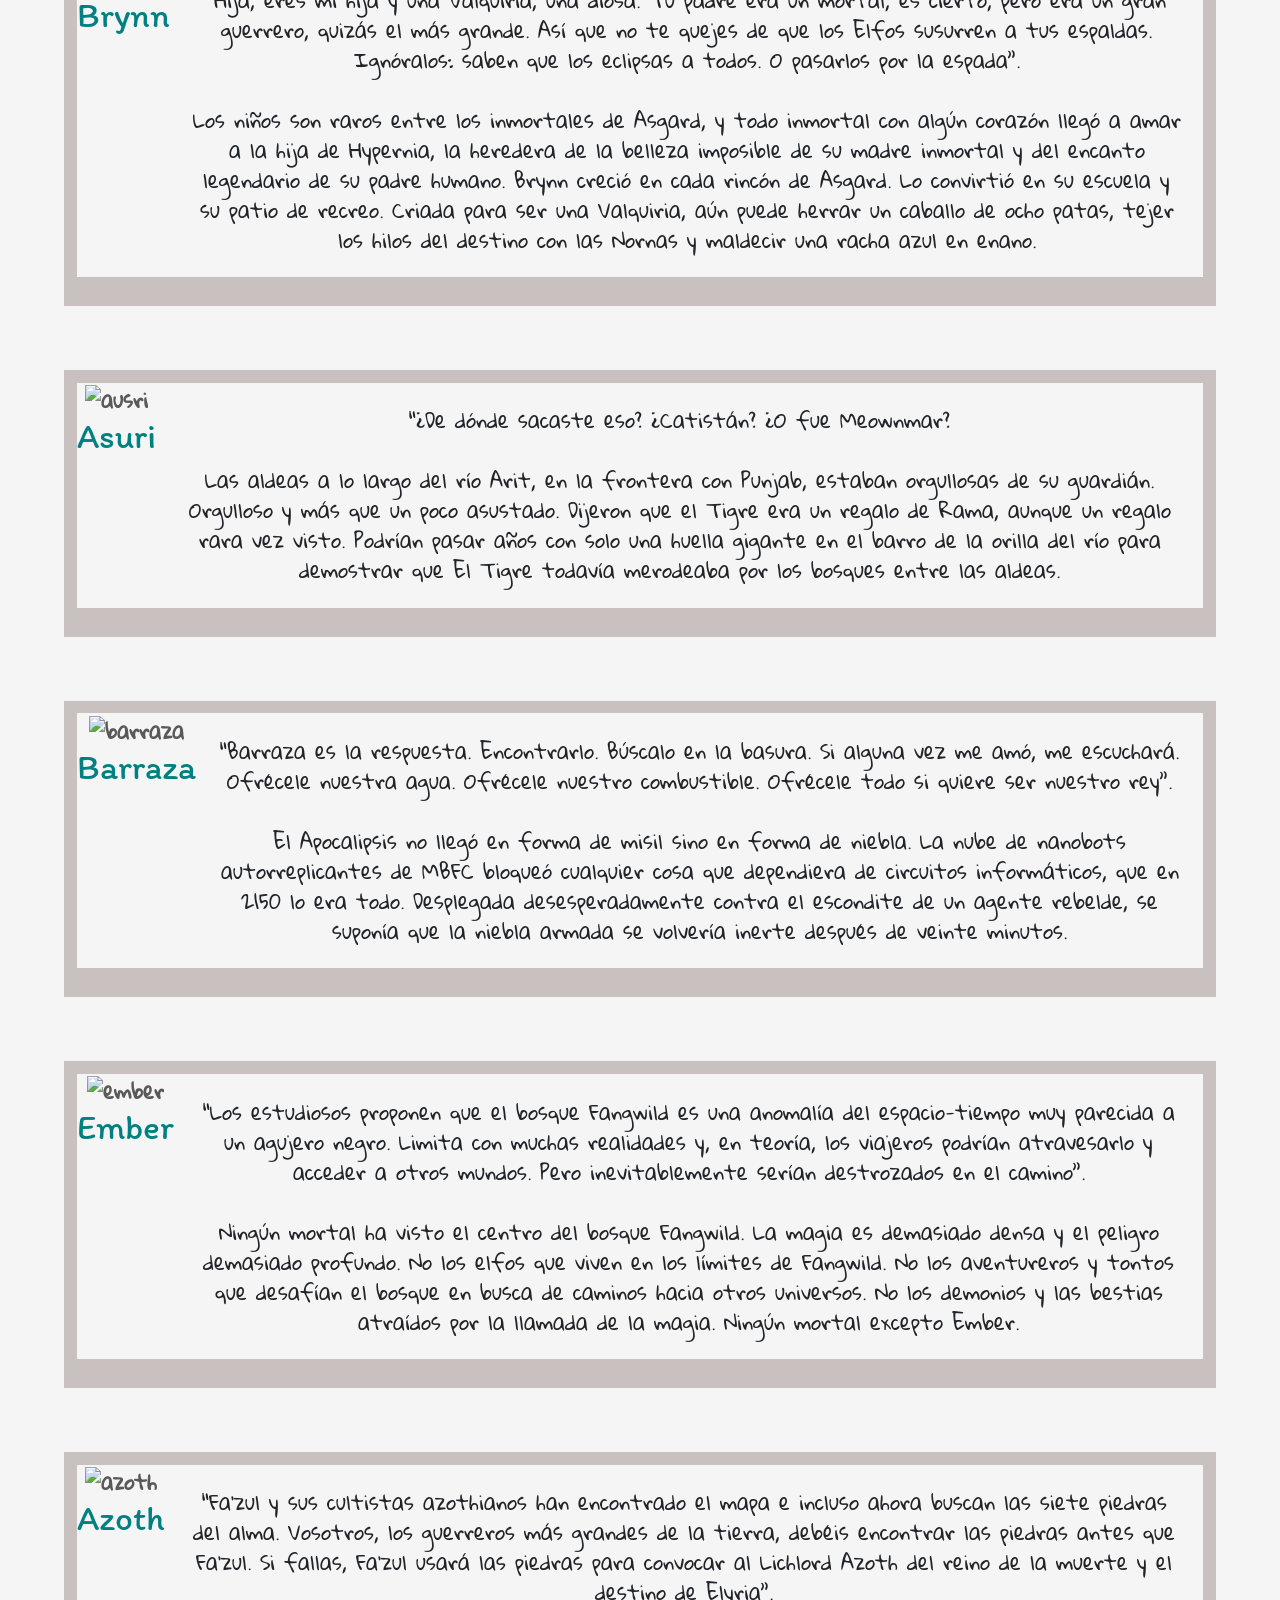
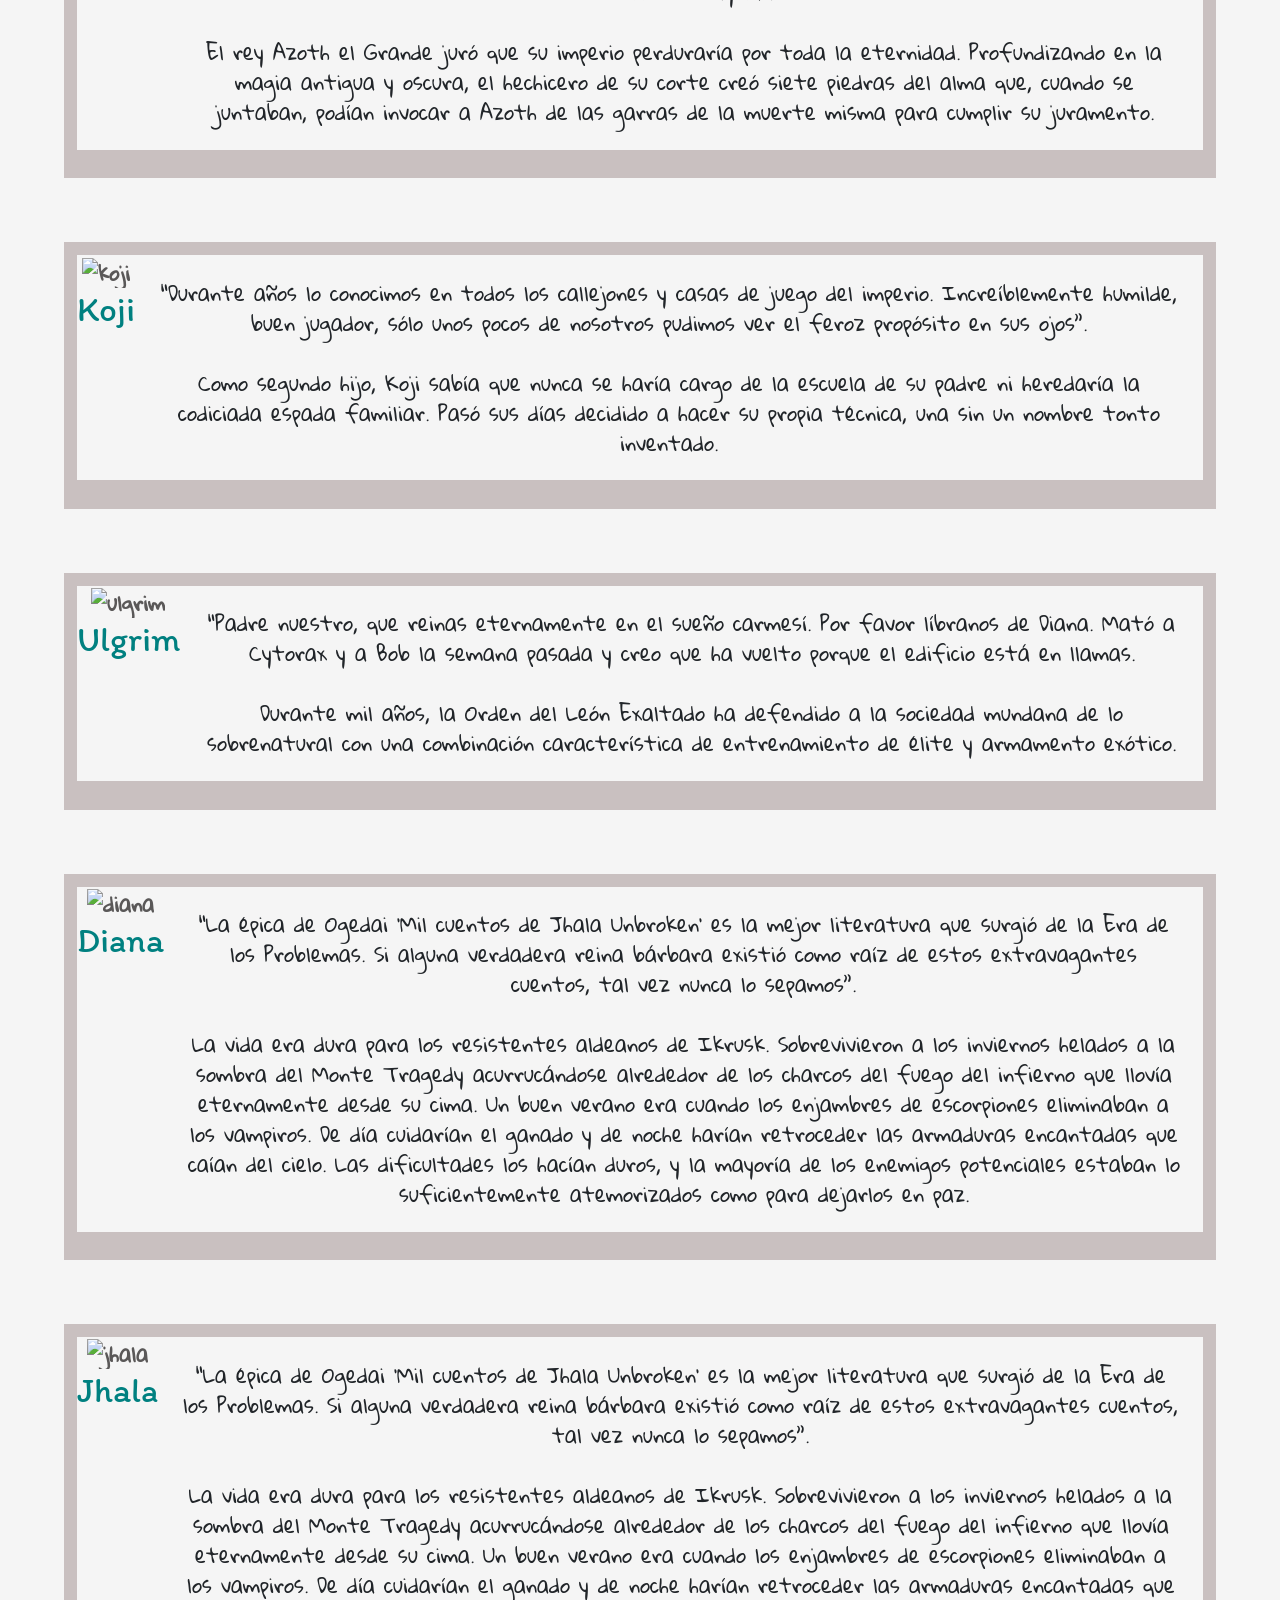
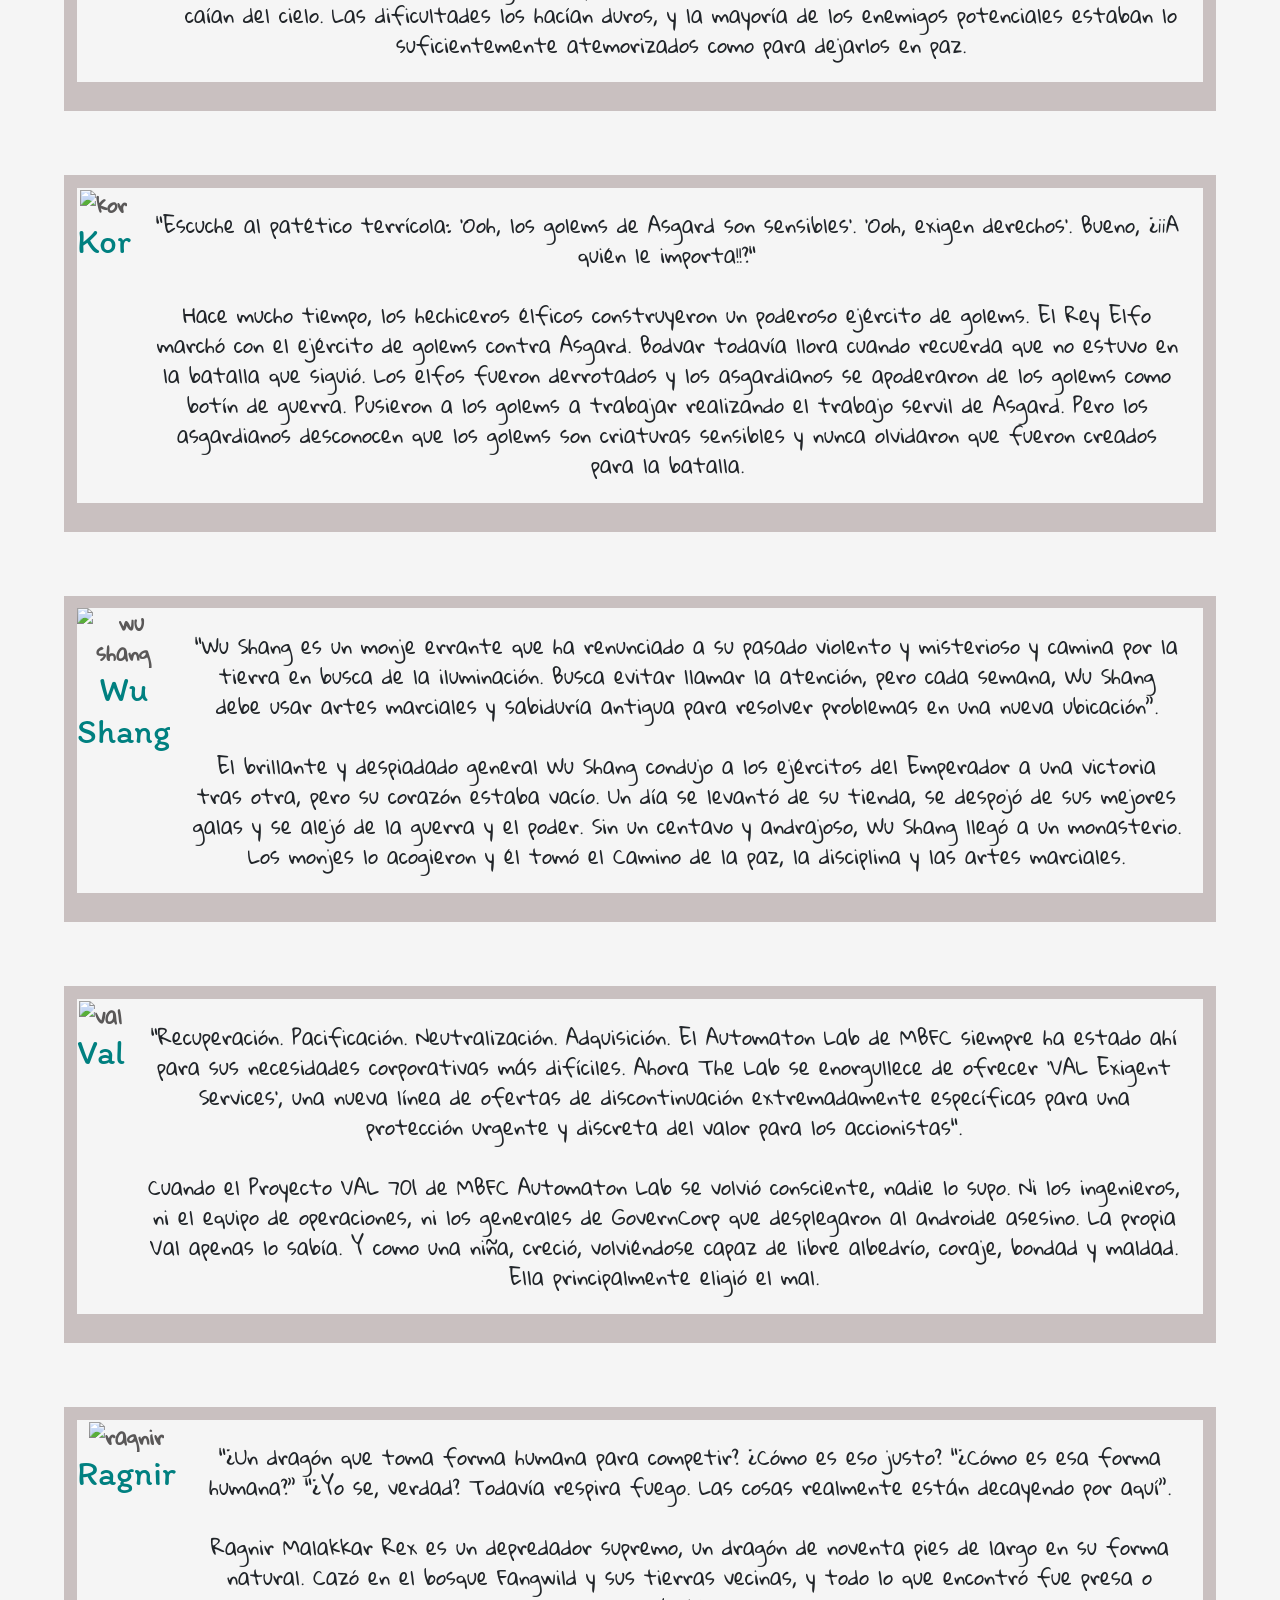
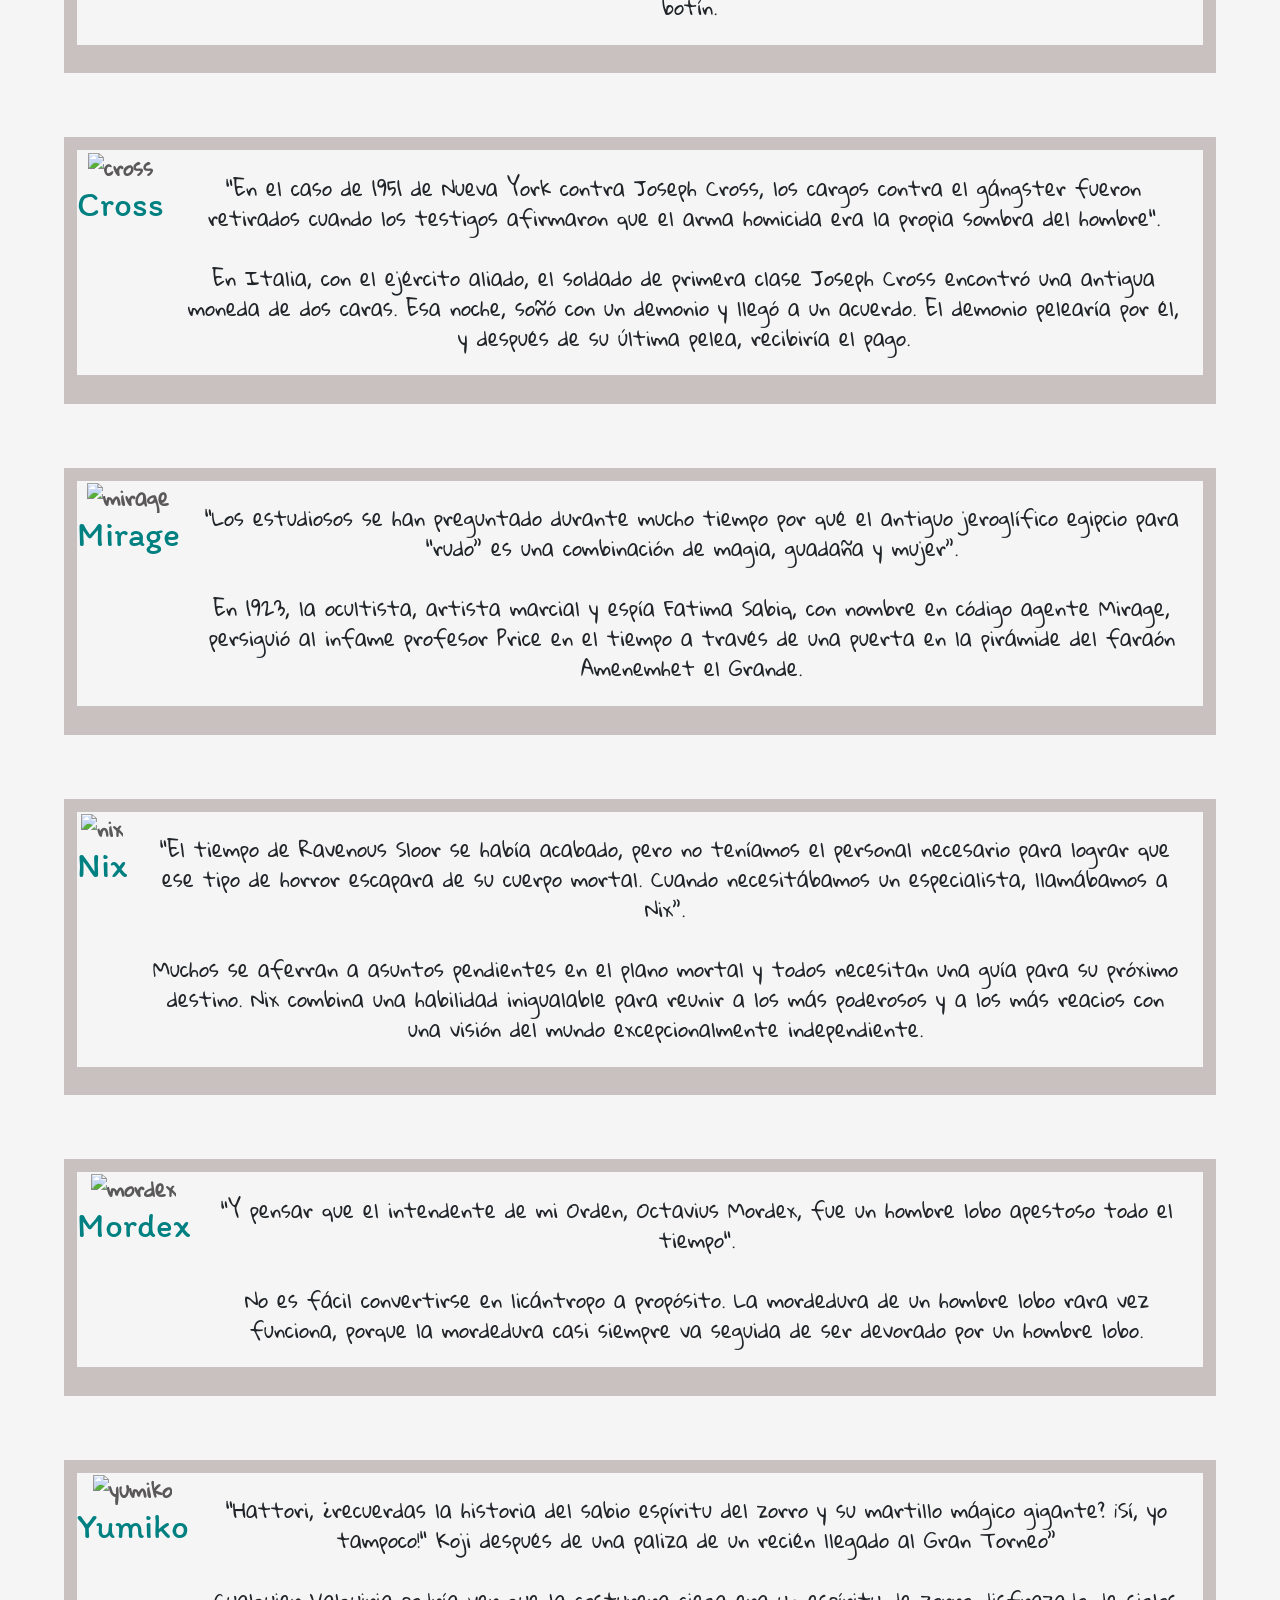
==== commit 147e264d: "responsive 3.0" ====
--- a/Home_html.htm
+++ b/Home_html.htm
@@ -1,4 +1,4 @@
-<!DOCTYPE html>
+    <!DOCTYPE html>
 <html lang="en">
 <head>
     <link href="https://cdn.jsdelivr.net/npm/bootstrap@5.3.1/dist/css/bootstrap.min.css" rel="stylesheet" integrity="sha384-4bw+/aepP/YC94hEpVNVgiZdgIC5+VKNBQNGCHeKRQN+PtmoHDEXuppvnDJzQIu9" crossorigin="anonymous">    <title>Brawlhalla-WebPage</title>
@@ -793,7 +793,7 @@
                     </div>
                         <div class="contenedor_personaje">
                         <a href="">
-                            <img src="https://cms.brawlhalla.com/c/uploads/2022/03/a_Roster_Pose_FairyQueenM.png" alt="arcadia">
+                            <img id="img_grande" src="https://cms.brawlhalla.com/c/uploads/2022/03/a_Roster_Pose_FairyQueenM.png" alt="arcadia">
                             <h3>Arcadia</h3>
                         </a>
                         <p>"Nada en la vida temprana de Dacia Illuvia en el reino de las hadas de Arcadia insinuaba que ella se convertiría en Arcadia, la monarca legendaria que reunió a todos los Faefolk hacia la victoria en su hora más oscura".
@@ -804,7 +804,7 @@
                     </div>
                         <div class="contenedor_personaje">
                         <a href="">
-                            <img src="https://cms.brawlhalla.com/c/uploads/2022/07/a_Roster_Pose_EzioM.png" alt="ezio">
+                            <img id="img_grande" src="https://cms.brawlhalla.com/c/uploads/2022/07/a_Roster_Pose_EzioM.png" alt="ezio">
                             <h3>Ezio</h3>
                         </a>
                         <p>“Este tipo aparece de la nada, golpea a diez guardias, rescata a Colón, Maquiavelo Y Leonardo da Vinci, luego escapa por la ventana del sexto piso. Y me robó la billetera”.
@@ -815,7 +815,7 @@
                     </div>
                         <div class="contenedor_personaje">
                         <a href="">
-                            <img src="https://cms.brawlhalla.com/c/uploads/2022/12/a_Roster_Pose_LuchadorM.png" alt="tezca">
+                            <img id="img_grande" src="https://cms.brawlhalla.com/c/uploads/2022/12/a_Roster_Pose_LuchadorM.png" alt="tezca">
                             <h3>Tezca</h3>
                         </a>
                         <p>La actividad criminal de KABAL se ha reducido a cero en la Ciudad de México. Los agentes de KABAL están aterrorizados por lo que llaman 'el cazador nocturno'. Ve a descubrir qué está pasando.
@@ -826,7 +826,7 @@
                     </div>
                         <div class="contenedor_personaje">
                         <a href="">
-                            <img src="https://cms.brawlhalla.com/c/uploads/2023/03/a_Roster_Pose_SpeedsterM.png" alt="thea">
+                            <img id="img_grande" src="https://cms.brawlhalla.com/c/uploads/2023/03/a_Roster_Pose_SpeedsterM.png" alt="thea">
                             <h3>Thea</h3>
                         </a>
                         <p>“Le enseñé Brawlball la semana pasada y esta semana está dominando. Lo mismo ocurrió con Bombsketball y Volleybrawl. No es justo que sea buena en todos los deportes sin siquiera intentarlo”.
@@ -837,7 +837,7 @@
                     </div>
                         <div class="contenedor_personaje">
                         <a href="">
-                            <img src="https://cms.brawlhalla.com/c/uploads/2023/06/a_Roster_Pose_SentaiM.png" alt="red raptor">
+                            <img id="img_grande" src="https://cms.brawlhalla.com/c/uploads/2023/06/a_Roster_Pose_SentaiM.png" alt="red raptor">
                             <h3>Red Raptor</h3>
                         </a>
                         <p>“Las fauces de la muerte descendieron Red Raptor levantó el puño Con ello consiguió la salvación, para Shensekai, no para él”.
--- a/home_style.css
+++ b/home_style.css
@@ -1,5 +1,10 @@
+
+/*IMPORTAMOS BOOSTRAP*/
+
 @import url('https://fonts.googleapis.com/css2?family=Gloria+Hallelujah&display=swap');
 @import url('https://fonts.googleapis.com/css2?family=Itim&display=swap');
+
+/*DISEÑOS GLOBALES*/
 *{
     margin:0;
     padding:0;
@@ -19,6 +24,7 @@
    
 }
 
+/* CABECERA Y NAVEGADOR*/
 
 header{
     
@@ -32,6 +38,7 @@
     color:teal
 }
 
+/* ESTILOS GENERALES PARA LAS LISTA Y LOS LINKS*/
 ul,li,a{
     color: rgb(90, 88, 88);
     text-decoration: none;
@@ -39,20 +46,7 @@
     font-weight: bolder;
 }
 
-.apartados{
-    margin: 20px;
-    display: inline-block;
-    font-size: 18px;
-    color: rgb(16, 124, 128);
-    text-decoration: none;
-}
-
-.apartados:hover{
-    transition: ease-in-out 0.3s;
-    transform: scale(1.2) rotate(0deg);
-    color: rgb(15, 183, 189);
-}
-
+/* ESTILOS PARA LA PARTE PRINCIPAL DE LA PAGINA*/
 .imglogo{
     height: 89px;
     margin-left: 21px;
@@ -129,6 +123,7 @@
 }
 
 
+/* ESTILOS PARA LA SECCION DE DESCRIPCCION DEL JUEGO*/
 .contendor_title_bienvenida{
     align-self: center;
     width: 50%;
@@ -150,8 +145,7 @@
     margin: 1%;
     width: 70%;
     display: flex;
-    align-items: center;
-    word-wrap: break-word;
+
 }
 
 
@@ -163,7 +157,7 @@
 
 .imagen_bienvenida {
 
-    width: 55%;
+    width: 31%;
     display: grid;
     align-content: center;
 }
@@ -172,19 +166,16 @@
     
 }
 
-
-
 .contenido_main  p{
     margin: 1%;
-    font-size: 20px;
+    font-size: initial;
     line-height: 2;
     width: 100%;
     min-width: 69%;
     min-height: 91%;
-    
-    
-    
-}
+}
+
+/* ESTILOS PARA LAS DESCRIPCIONES DE LOS MODOS DE JUEGO */
 
 .cont_modo_juego{
     display: flex;
@@ -260,6 +251,8 @@
     background-color: rgb(214, 212, 212);
 }
     
+/* ESTILOS PARA LOS CONTENEDORES DE LOS PERSONAJES*/
+
 .leyendas{
     display: contents;
 }
@@ -335,10 +328,7 @@
     transform: scale(1.1) rotate(0deg);
 }
 
-.contenedor_personaje_crossover:hover{
-    transition: ease-in-out 0.3s;
-    transform: scale(1.2) rotate(0deg);
-}
+/* ESTILOS PARA EL FOOTER */
 
 #footer_img{
     align-items: center;
@@ -369,16 +359,24 @@
 
 /* media queris */
 
-@media (min-width: 727px) and (max-width: 950px){
+@media (min-width: 781px) and (max-width: 1257px){
 
 .cont_rango{
     display: grid;
     justify-items: center;
 }
+.text_contenido{
+    width: fit-content;
+}
+.contenido_main p{
+    width: 100%;
+}
+.imagen_bienvenida{
+    width: fit-content;
+}
 
 .cont_modo_juego img {
-    width: 80%;
-    
+    width: 80%;    
 }
 
 .rangos{
@@ -387,29 +385,36 @@
 }
 }
 
-@media (min-width: 10px) and (max-width: 726px){
+@media (min-width: 734px) and (max-width: 780px){
 
     .contenido_pagina{
         display: grid;
         justify-items: center;
 
     }
-
     .contenido_main{
         display: grid;
         justify-items: center;
     }
 
-
+   
+    .contenido_main p{
+        font-size: initial;
+    }
     .cont_rango{
         display: grid;
         justify-items: center;
     }
+    
     
     .cont_modo_juego img {
         width: 80%;
         
     }
+
+    .imagen_bienvenida{
+        width: 80%;
+    }
     
     .rangos{
         display: flex;
@@ -417,3 +422,104 @@
     }
 }
 
+@media (min-width: 10px) and (max-width: 733px){
+    .justify-content-end a{
+        font-size: 60%;
+
+    }
+
+    .contendor_title_bienvenida{
+        width: 100%;
+        font-size: 70%;
+    }
+  
+    .modo_juego h1{
+        font-size: 200%;
+        margin-bottom: 5%;
+    }
+
+    #tittle_cont_modo_juego{
+        font-size: 170%;
+    }
+    .imagenes p{
+        font-size: 70%;
+        text-align: center;
+        margin: 9%;
+      }
+    
+    .contenido_pagina{
+        display: grid;
+        justify-items: center;
+
+    }
+    .contenido_main{
+        display: grid;
+        justify-items: center;
+    }
+
+    .contenido_main p{
+        font-size: initial;
+    }
+    .cont_rango{
+        display: grid;
+        justify-items: center;
+    }
+
+    .cont_rango p{
+        margin: 3%;
+        font-size: 63%;
+    }
+    
+    .cont_modo_juego img {
+        width: 80%;
+        
+    }
+
+    .imagen_bienvenida{
+        width: 80%;
+    }
+    
+    .rangos{
+        display: flex;
+        
+        flex-wrap: wrap;
+    }
+    .rango{
+        width: 100%;
+        justify-content: space-around;
+        align-items: center;
+        display: inline-flex;
+    }
+    .rango p{
+        font-size: 12px;
+        display: initial;
+        width: 30%;
+        margin: 0;
+    }
+
+    .leyendas p {
+        font-size: 65%;
+
+    }
+    .leyendas img {
+        height: 70%;
+    }
+
+    #img_grande{
+        height: 200px;
+    }
+
+    
+    .contenedor_personaje {
+        display: grid;
+        width: fit-content;
+        height: fit-content;
+    }
+    
+    .contenedor_personaje a{
+        height: fit-content;
+    }
+        
+}
+    
+    
